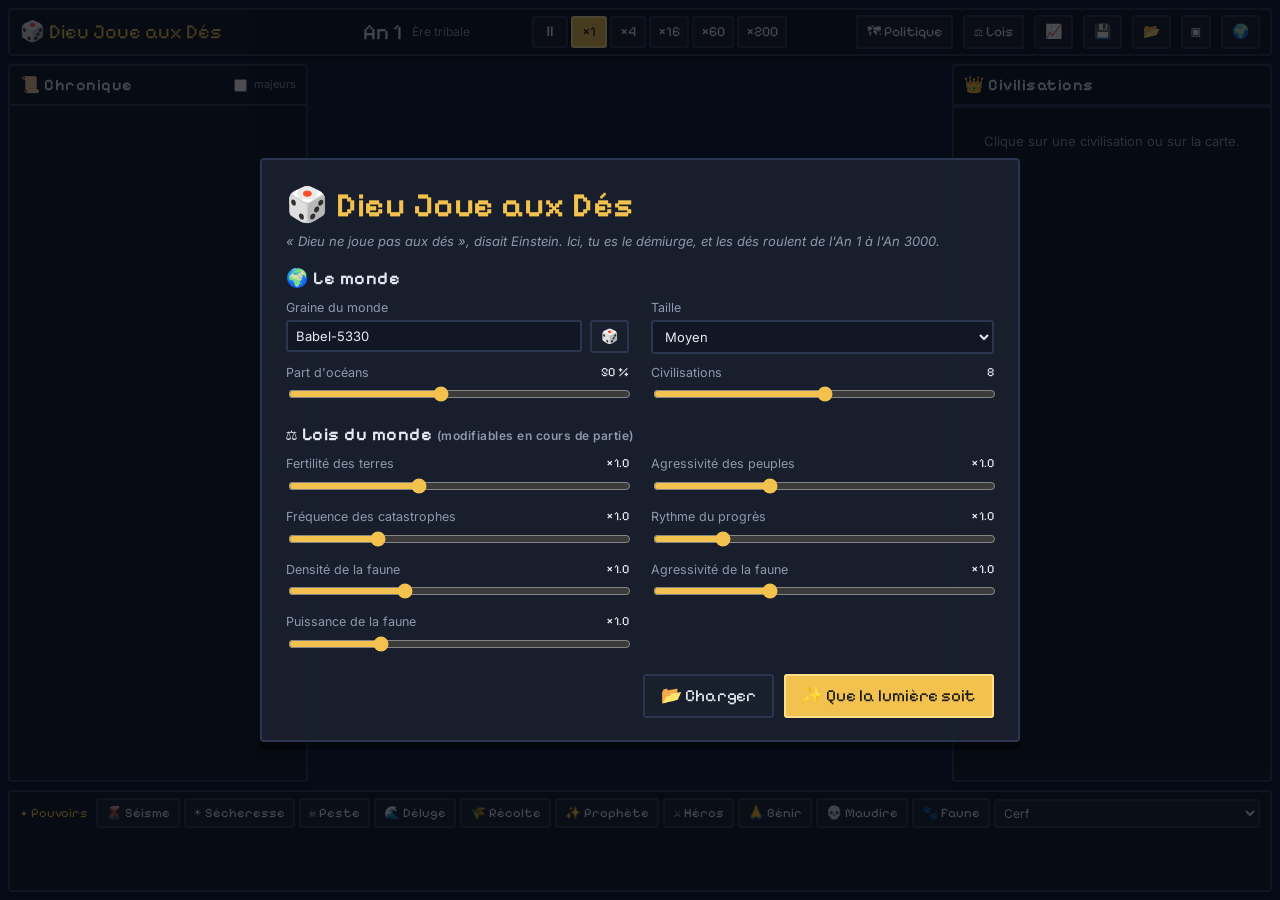
==== jeux/dieu-joue-aux-des/index.html @ 41383a03 "Salle d'arcade 3D avec les 5 jeux Page d'accueil refaite en 3D (cartes qui suivent le pointeur, déco" ====
<!doctype html>
<html lang="fr">
<head>
<meta charset="utf-8">
<meta name="viewport" content="width=device-width,initial-scale=1">
<title>Dieu Joue aux Dés</title>
<link rel="preconnect" href="https://fonts.googleapis.com">
<link href="https://fonts.googleapis.com/css2?family=Pixelify+Sans:wght@400;600;700&family=Inter:wght@400;500;600&display=swap" rel="stylesheet">
<style>
:root{
  --bg:#0b0f17;--panel:rgba(16,20,30,.86);--panel2:rgba(26,32,46,.95);--line:#2b3550;
  --text:#e7eaf2;--dim:#8f98ad;--acc:#f2c14e;--acc2:#4fb3e8;--bad:#e5534b;--good:#57c785;
  --px:'Pixelify Sans',monospace;--sans:'Inter',system-ui,sans-serif;
}
*{box-sizing:border-box}
html,body{margin:0;height:100%;overflow:hidden;background:var(--bg);color:var(--text);font:13px/1.4 var(--sans)}
button{font:inherit;color:inherit;cursor:pointer}
#map{position:fixed;inset:0;width:100%;height:100%;display:block;image-rendering:pixelated;cursor:grab}
#map.dragging{cursor:grabbing}
#map.power{cursor:crosshair}
.pnl{position:fixed;background:var(--panel);border:2px solid var(--line);border-radius:4px;backdrop-filter:blur(6px);box-shadow:0 6px 0 rgba(0,0,0,.35)}
h1,h2,h3,.pxf{font-family:var(--px);font-weight:600;letter-spacing:.5px}
/* top bar */
#top{top:8px;left:8px;right:8px;height:48px;display:flex;align-items:center;gap:10px;padding:0 10px}
#top .logo{font-family:var(--px);font-size:20px;color:var(--acc);white-space:nowrap}
#top .year{font-family:var(--px);font-size:22px;min-width:110px;text-align:right}
#top .era{color:var(--dim);font-size:12px;min-width:110px}
.sp{flex:1}
.btn{background:var(--panel2);border:2px solid var(--line);border-radius:3px;padding:5px 9px;font-family:var(--px);font-size:14px;transition:transform .05s}
.btn:hover{border-color:#4a5a80;background:#2a3450}
.btn:active{transform:translateY(1px)}
.btn.on{background:var(--acc);color:#1b1b1b;border-color:#ffe08a}
.speeds{display:flex;gap:3px}
.speeds .btn{padding:4px 7px;min-width:36px}
/* side panels */
#left{top:64px;left:8px;bottom:118px;width:300px;display:flex;flex-direction:column}
#right{top:64px;right:8px;bottom:118px;width:320px;display:flex;flex-direction:column}
.phead{display:flex;align-items:center;gap:6px;padding:8px 10px;border-bottom:2px solid var(--line)}
.phead h2{margin:0;font-size:16px;flex:1}
.scroll{overflow-y:auto;flex:1;scrollbar-width:thin;scrollbar-color:#3a4664 transparent}
#chron{padding:4px 8px 8px}
.ev{padding:4px 2px 4px 8px;border-left:3px solid #3a4664;margin:3px 0;font-size:12.5px;animation:fadein .5s}
.ev .y{font-family:var(--px);color:var(--dim);margin-right:4px}
.ev.m{background:rgba(255,255,255,.04)}
.ev.war{border-color:#e5534b}.ev.peace{border-color:#57c785}.ev.rel{border-color:#b07cd8}.ev.tech{border-color:#4fb3e8}
.ev.gov{border-color:#f2c14e}.ev.dis{border-color:#ef8a3c}.ev.fauna{border-color:#a8794a}.ev.civ{border-color:#e7eaf2}.ev.god{border-color:#3cc6c0}
@keyframes fadein{from{opacity:0;transform:translateX(-6px)}to{opacity:1}}
.tgl{font-size:11px;color:var(--dim);display:flex;align-items:center;gap:4px;cursor:pointer}
#civlist{max-height:42%;overflow-y:auto;border-bottom:2px solid var(--line);scrollbar-width:thin}
.crow{display:flex;align-items:center;gap:7px;padding:5px 10px;cursor:pointer;border-left:3px solid transparent}
.crow:hover{background:rgba(255,255,255,.05)}
.crow.sel{background:rgba(242,193,78,.12);border-left-color:var(--acc)}
.crow.dead{opacity:.4}
.sw{width:12px;height:12px;border:2px solid rgba(0,0,0,.5);flex:none}
.crow .nm{flex:1;white-space:nowrap;overflow:hidden;text-overflow:ellipsis}
.crow .pp{font-family:var(--px);color:var(--dim);font-size:12px}
#detail{padding:10px 12px}
#detail h3{margin:0 0 2px;font-size:18px}
.sub{color:var(--dim);font-size:12px;margin-bottom:8px}
.kv{display:grid;grid-template-columns:auto 1fr;gap:3px 10px;font-size:12.5px;margin:6px 0}
.kv span:nth-child(odd){color:var(--dim)}
.bar{height:7px;background:#232a3c;border-radius:2px;overflow:hidden;margin-top:4px}
.bar i{display:block;height:100%}
.tags{display:flex;flex-wrap:wrap;gap:4px;margin:4px 0 8px}
.tag{font-size:11px;padding:2px 6px;border-radius:2px;background:#232a3c;border:1px solid var(--line)}
.sec{font-family:var(--px);color:var(--acc);margin:10px 0 2px;font-size:13px}
.empty{color:var(--dim);padding:14px;text-align:center}
/* bottom */
#bottom{left:8px;right:8px;bottom:8px;height:102px;display:flex;flex-direction:column;padding:6px 10px;gap:6px}
#powers{display:flex;gap:4px;align-items:center;overflow-x:auto;scrollbar-width:none}
#powers .btn{font-size:13px;white-space:nowrap;padding:4px 8px}
#powers .lbl{font-family:var(--px);color:var(--acc);margin-right:4px;white-space:nowrap}
#faunaSel{background:var(--panel2);color:var(--text);border:2px solid var(--line);font:12px var(--sans);padding:4px}
#timeline{width:100%;height:44px;display:block;cursor:default}
#tileinfo{left:320px;bottom:118px;padding:6px 10px;font-size:12px;pointer-events:none;max-width:340px;display:none}
#hint{position:fixed;left:50%;top:66px;transform:translateX(-50%);background:var(--acc);color:#1b1b1b;font-family:var(--px);padding:5px 12px;border-radius:3px;display:none;z-index:5}
/* modals */
.modal{position:fixed;inset:0;background:rgba(5,8,14,.72);display:none;align-items:center;justify-content:center;z-index:20;padding:16px}
.modal.show{display:flex}
.box{background:var(--panel2);border:2px solid var(--line);border-radius:4px;box-shadow:0 8px 0 rgba(0,0,0,.4);max-width:760px;width:100%;max-height:92vh;overflow-y:auto;padding:22px 24px}
.box h1{margin:0;color:var(--acc);font-size:34px}
.box h2{margin:16px 0 8px;font-size:18px}
.quote{color:var(--dim);font-style:italic;margin:2px 0 14px}
.grid2{display:grid;grid-template-columns:1fr 1fr;gap:10px 22px}
.fld label{display:flex;justify-content:space-between;font-size:12.5px;color:var(--dim);margin-bottom:3px}
.fld label b{color:var(--text);font-family:var(--px);font-weight:400}
input[type=range]{width:100%;accent-color:var(--acc)}
input[type=text],select{background:#121725;color:var(--text);border:2px solid var(--line);padding:6px 8px;font:13px var(--sans);border-radius:3px;width:100%}
.row{display:flex;gap:8px;align-items:center}
.actions{display:flex;gap:10px;justify-content:flex-end;margin-top:18px;flex-wrap:wrap}
.btn.big{font-size:17px;padding:8px 16px}
.btn.primary{background:var(--acc);color:#1b1b1b;border-color:#ffe08a}
#laws{top:64px;left:50%;transform:translateX(-50%);width:380px;padding:12px 16px;display:none;z-index:6}
#laws.show{display:block}
#laws .fld{margin:8px 0}
table.rk{width:100%;border-collapse:collapse;font-size:12.5px}
table.rk td,table.rk th{padding:4px 6px;border-bottom:1px solid var(--line);text-align:left}
table.rk th{color:var(--dim);font-weight:500}
.stabs{display:flex;gap:4px;margin-bottom:8px}
#chart{width:100%;height:340px;display:block;background:#0f1420;border:2px solid var(--line)}
.records{display:grid;grid-template-columns:1fr 1fr;gap:6px 16px;font-size:13px}
.records div span{color:var(--dim)}
.collapsed #left,.collapsed #right{display:none}
.collapsed #tileinfo{left:8px}
@media (max-width:900px){
  #left{display:none}#right{width:260px}
  #tileinfo{left:8px}
  .grid2{grid-template-columns:1fr}
  #top .era{display:none}
}
</style>
</head>
<body>
<canvas id="map"></canvas>

<div id="top" class="pnl">
  <div class="logo">🎲 Dieu Joue aux Dés</div>
  <div class="sp"></div>
  <div class="year" id="year">An 1</div>
  <div class="era" id="era">Ère tribale</div>
  <div class="speeds" id="speeds"></div>
  <div class="sp"></div>
  <button class="btn" id="bMode" title="Changer de vue (Politique / Religions)">🗺 Politique</button>
  <button class="btn" id="bLaws" title="Lois du monde">⚖ Lois</button>
  <button class="btn" id="bStats" title="Statistiques">📈</button>
  <button class="btn" id="bSave" title="Sauvegarder (fichier JSON)">💾</button>
  <button class="btn" id="bLoad" title="Charger une sauvegarde">📂</button>
  <button class="btn" id="bPanels" title="Masquer / afficher les panneaux">▣</button>
  <button class="btn" id="bNew" title="Nouveau monde">🌍</button>
</div>

<div id="left" class="pnl">
  <div class="phead"><h2>📜 Chronique</h2><label class="tgl"><input type="checkbox" id="majorOnly"> majeurs</label></div>
  <div class="scroll" id="chron"></div>
</div>

<div id="right" class="pnl">
  <div class="phead"><h2>👑 Civilisations</h2><span class="tgl" id="civCount"></span></div>
  <div id="civlist"></div>
  <div class="scroll" id="detail"><div class="empty">Clique sur une civilisation ou sur la carte.</div></div>
</div>

<div id="bottom" class="pnl">
  <div id="powers"></div>
  <canvas id="timeline"></canvas>
</div>
<div id="tileinfo" class="pnl"></div>
<div id="hint"></div>

<div id="laws" class="pnl">
  <div class="row" style="justify-content:space-between"><h2 style="margin:0;font-size:17px">⚖ Lois du monde</h2><button class="btn" id="lawsClose">✕</button></div>
  <div id="lawsBody"></div>
</div>

<!-- SETUP -->
<div class="modal show" id="mSetup"><div class="box">
  <h1>🎲 Dieu Joue aux Dés</h1>
  <div class="quote">« Dieu ne joue pas aux dés », disait Einstein. Ici, tu es le démiurge, et les dés roulent de l'An 1 à l'An 3000.</div>
  <h2>🌍 Le monde</h2>
  <div class="grid2">
    <div class="fld"><label>Graine du monde</label><div class="row"><input type="text" id="sSeed"><button class="btn" id="sReroll" title="Graine aléatoire">🎲</button></div></div>
    <div class="fld"><label>Taille</label><select id="sSize"><option value="0">Petit</option><option value="1" selected>Moyen</option><option value="2">Grand</option></select></div>
    <div class="fld"><label>Part d'océans <b id="vWater"></b></label><input type="range" id="sWater" min="0.3" max="0.75" step="0.05" value="0.5"></div>
    <div class="fld"><label>Civilisations <b id="vCivs"></b></label><input type="range" id="sCivs" min="4" max="12" step="1" value="8"></div>
  </div>
  <h2>⚖ Lois du monde <span style="font-size:12px;color:var(--dim);font-family:var(--sans)">(modifiables en cours de partie)</span></h2>
  <div class="grid2" id="setupLaws"></div>
  <div class="actions">
    <button class="btn big" id="sResume" style="display:none">↺ Reprendre la partie auto</button>
    <button class="btn big" id="sLoad">📂 Charger</button>
    <button class="btn big primary" id="sGo">✨ Que la lumière soit</button>
  </div>
</div></div>

<!-- STATS -->
<div class="modal" id="mStats"><div class="box" style="max-width:900px">
  <div class="row" style="justify-content:space-between"><h2 style="margin:0">📈 Statistiques</h2><button class="btn" data-close="mStats">✕</button></div>
  <div class="stabs" id="statTabs" style="margin-top:12px"></div>
  <canvas id="chart"></canvas>
  <div id="chartLegend" class="tags" style="margin-top:8px"></div>
</div></div>

<!-- END -->
<div class="modal" id="mEnd"><div class="box">
  <h1>⌛ La fin des temps</h1>
  <div class="quote">L'An 3000 est venu. Voici ce que les dés ont décidé.</div>
  <div id="endBody"></div>
  <div class="actions">
    <button class="btn" id="eTxt">📜 Télécharger la chronique</button>
    <button class="btn" id="eSave">💾 Sauvegarder</button>
    <button class="btn" data-close="mEnd">👁 Contempler le monde</button>
    <button class="btn primary" id="eNew">🌍 Nouveau monde</button>
  </div>
</div></div>

<input type="file" id="fileIn" accept=".json,application/json" style="display:none">

<script type="application/json" id="gamedata">
{
  "endYear": 3000,
  "popK": 55,
  "techCost": [800, 3200, 8000, 16000, 28000, 42000, 70000],
  "ages": ["Ère tribale","Antiquité","Âge médiéval","Renaissance","Ère industrielle","Ère moderne","Futur"],
  "biomes": [
    {"n":"Abysses","land":0,"f":0,"p":0,"w":0,"claim":0,"settle":0},
    {"n":"Océan","land":0,"f":0,"p":0,"w":0,"claim":0,"settle":0},
    {"n":"Haut-fond","land":0,"f":1.2,"p":0,"w":0.4,"claim":0.5,"settle":0},
    {"n":"Plage","land":1,"f":1.2,"p":0.5,"w":1.2,"claim":0.9,"settle":1},
    {"n":"Plaine","land":1,"f":3,"p":1,"w":1,"claim":1,"settle":1},
    {"n":"Forêt","land":1,"f":1.5,"p":2,"w":0.8,"claim":0.8,"settle":1},
    {"n":"Jungle","land":1,"f":2,"p":1,"w":1,"claim":0.5,"settle":1},
    {"n":"Désert","land":1,"f":0.3,"p":0.5,"w":0.5,"claim":0.4,"settle":1},
    {"n":"Steppe","land":1,"f":1.6,"p":1,"w":0.8,"claim":0.9,"settle":1},
    {"n":"Collines","land":1,"f":1.2,"p":2.5,"w":1,"claim":0.8,"settle":1},
    {"n":"Montagne","land":1,"f":0.2,"p":1.5,"w":1,"claim":0.3,"settle":0},
    {"n":"Toundra","land":1,"f":0.6,"p":0.8,"w":0.4,"claim":0.5,"settle":1},
    {"n":"Neige","land":1,"f":0,"p":0.2,"w":0,"claim":0.15,"settle":0}
  ],
  "resources": [
    {"id":"fer","n":"Fer","b":[9,10],"p":2,"ic":"#aab3bf"},
    {"id":"or","n":"Or","b":[10,9,7],"w":4,"ic":"#ffd34d"},
    {"id":"chevaux","n":"Chevaux","b":[8,4],"f":0.5,"p":1,"ic":"#b07a40"},
    {"id":"epices","n":"Épices","b":[6,7],"w":3,"ic":"#ff7a3c"},
    {"id":"bois","n":"Bois précieux","b":[5,6],"p":1.5,"w":1.5,"ic":"#b0413e"},
    {"id":"poisson","n":"Bancs de poissons","b":[2],"f":2,"ic":"#e8f4ff"},
    {"id":"ble","n":"Terres fertiles","b":[4],"f":2,"ic":"#f5e27a"}
  ],
  "techs": [
    {"id":"agriculture","n":"Agriculture","a":0,"fx":{"food":0.25}},
    {"id":"chasse","n":"Chasse organisée","a":0,"fx":{"hunt":0.6,"food":0.05}},
    {"id":"poterie","n":"Poterie","a":0,"fx":{"food":0.08,"wealth":0.08}},
    {"id":"mysticisme","n":"Mysticisme","a":0,"fx":{"faith":0.3,"stab":0.03}},
    {"id":"elevage","n":"Élevage","a":0,"fx":{"food":0.1}},
    {"id":"bronze","n":"Travail du bronze","a":0,"fx":{"mil":0.25,"prod":0.1}},
    {"id":"ecriture","n":"Écriture","a":1,"fx":{"research":0.25}},
    {"id":"monnaie","n":"Monnaie","a":1,"fx":{"wealth":0.3}},
    {"id":"navigation","n":"Navigation","a":1,"fx":{"trade":0.25,"expand":0.15}},
    {"id":"philosophie","n":"Philosophie","a":1,"fx":{"research":0.15,"stab":0.05}},
    {"id":"fer","n":"Métallurgie du fer","a":1,"fx":{"mil":0.3,"prod":0.1}},
    {"id":"maconnerie","n":"Maçonnerie","a":1,"fx":{"def":0.3,"prod":0.1}},
    {"id":"moulins","n":"Moulins","a":2,"fx":{"food":0.2,"prod":0.1}},
    {"id":"fortifications","n":"Fortifications","a":2,"fx":{"def":0.4}},
    {"id":"theologie","n":"Théologie","a":2,"fx":{"faith":0.3,"stab":0.05}},
    {"id":"guildes","n":"Guildes","a":2,"fx":{"prod":0.15,"wealth":0.15}},
    {"id":"chevalerie","n":"Chevalerie","a":2,"fx":{"mil":0.25}},
    {"id":"irrigation","n":"Irrigation","a":2,"fx":{"food":0.2}},
    {"id":"imprimerie","n":"Imprimerie","a":3,"fx":{"research":0.35}},
    {"id":"banque","n":"Banque","a":3,"fx":{"wealth":0.35}},
    {"id":"poudre","n":"Poudre à canon","a":3,"fx":{"mil":0.4}},
    {"id":"cartographie","n":"Cartographie","a":3,"fx":{"trade":0.25,"expand":0.2}},
    {"id":"humanisme","n":"Humanisme","a":3,"fx":{"stab":0.08,"research":0.1}},
    {"id":"anatomie","n":"Anatomie","a":3,"fx":{"plague":0.3,"growth":0.1}},
    {"id":"vapeur","n":"Machine à vapeur","a":4,"fx":{"prod":0.4}},
    {"id":"rail","n":"Chemin de fer","a":4,"fx":{"trade":0.25,"expand":0.15}},
    {"id":"medecine","n":"Médecine moderne","a":4,"fx":{"plague":0.5,"growth":0.2}},
    {"id":"engrais","n":"Engrais","a":4,"fx":{"food":0.35}},
    {"id":"industrie","n":"Industrie lourde","a":4,"fx":{"mil":0.3,"prod":0.25}},
    {"id":"electricite","n":"Électricité","a":5,"fx":{"prod":0.3,"research":0.2}},
    {"id":"antibiotiques","n":"Antibiotiques","a":5,"fx":{"plague":0.4,"growth":0.2}},
    {"id":"aviation","n":"Aviation","a":5,"fx":{"mil":0.35}},
    {"id":"informatique","n":"Informatique","a":5,"fx":{"research":0.4,"wealth":0.2}},
    {"id":"atome","n":"Énergie atomique","a":5,"fx":{"prod":0.25,"mil":0.5}},
    {"id":"ia","n":"Intelligence artificielle","a":6,"fx":{"research":0.5}},
    {"id":"fusion","n":"Fusion nucléaire","a":6,"fx":{"prod":0.6}},
    {"id":"genetique","n":"Génie génétique","a":6,"fx":{"food":0.5,"growth":0.2}},
    {"id":"espace","n":"Conquête spatiale","a":6,"fx":{"stab":0.1,"research":0.2}},
    {"id":"nanotech","n":"Nanotechnologies","a":6,"fx":{"prod":0.3,"wealth":0.3}}
  ],
  "govs": [
    {"id":"tribu","n":"Tribu","t":"Tribu","a":0,"fx":{}},
    {"id":"chefferie","n":"Chefferie","t":"Chefferie","a":0,"fx":{"stab":0.05,"mil":0.05}},
    {"id":"monarchie","n":"Monarchie","t":"Royaume","a":1,"fx":{"stab":0.1,"mil":0.1}},
    {"id":"theocratie","n":"Théocratie","t":"Théocratie","a":1,"fx":{"faith":0.5,"stab":0.1,"research":-0.1},"req":"religion"},
    {"id":"republique","n":"République","t":"République","a":1,"fx":{"wealth":0.2,"research":0.1,"stab":-0.05}},
    {"id":"empire","n":"Empire","t":"Empire","a":1,"fx":{"mil":0.2,"expand":0.2,"stab":-0.05},"req":"cities7"},
    {"id":"feodalite","n":"Féodalité","t":"Seigneurie","a":2,"fx":{"mil":0.15,"def":0.3,"wealth":-0.1}},
    {"id":"dictature","n":"Dictature","t":"Dictature","a":3,"fx":{"mil":0.3,"stab":0.05,"research":-0.15,"wealth":-0.1},"revo":true},
    {"id":"democratie","n":"Démocratie","t":"Fédération","a":4,"fx":{"wealth":0.25,"research":0.2,"growth":0.1}},
    {"id":"technocratie","n":"Technocratie","t":"Technocratie","a":6,"fx":{"research":0.4,"prod":0.2}}
  ],
  "traits": [
    {"id":"guerriere","n":"Guerrière","fx":{"mil":0.3,"war":0.5},"govs":["empire","dictature","monarchie"]},
    {"id":"marchande","n":"Marchande","fx":{"wealth":0.3,"trade":0.4},"govs":["republique","democratie"]},
    {"id":"mystique","n":"Mystique","fx":{"faith":0.6,"stab":0.05},"govs":["theocratie"]},
    {"id":"batisseuse","n":"Bâtisseuse","fx":{"prod":0.25,"growth":0.1},"govs":["monarchie","empire"]},
    {"id":"savante","n":"Savante","fx":{"research":0.3},"govs":["republique","technocratie","democratie"]},
    {"id":"expansionniste","n":"Expansionniste","fx":{"expand":0.5,"war":0.15},"govs":["empire"]},
    {"id":"isolationniste","n":"Isolationniste","fx":{"def":0.4,"trade":-0.5,"expand":-0.2,"stab":0.05},"govs":["feodalite","theocratie"]}
  ],
  "dogmas": [
    {"id":"pacifisme","n":"Pacifisme","fx":{"war":-0.6,"stab":0.05}},
    {"id":"proselytisme","n":"Prosélytisme","fx":{"spread":1}},
    {"id":"guerre_sainte","n":"Guerre sainte","fx":{"war":0.4,"mil":0.1,"holy":1}},
    {"id":"ascetisme","n":"Ascétisme","fx":{"stab":0.1,"wealth":-0.1}},
    {"id":"animal_sacre","n":"Animal sacré","fx":{"faith":0.1}},
    {"id":"savoir_sacre","n":"Savoir sacré","fx":{"research":0.15}},
    {"id":"prosperite","n":"Prospérité","fx":{"wealth":0.15}},
    {"id":"fertilite","n":"Fertilité","fx":{"growth":0.15}},
    {"id":"martyre","n":"Martyre","fx":{"def":0.25}}
  ],
  "species": [
    {"id":"cerf","n":"Cerf","cat":"gibier","b":[4,5],"pow":1,"agr":0,"rep":0.25,"food":2,"max":12,"col":"#c08550"},
    {"id":"bison","n":"Bison","cat":"gibier","b":[4,8],"pow":3,"agr":0.1,"rep":0.18,"food":4,"max":14,"col":"#6b4a32"},
    {"id":"sanglier","n":"Sanglier","cat":"gibier","b":[5,6,9],"pow":2,"agr":0.25,"rep":0.3,"food":2,"max":10,"col":"#5a4636"},
    {"id":"cheval","n":"Cheval sauvage","cat":"gibier","b":[8,4],"pow":2,"agr":0,"rep":0.2,"food":2,"max":12,"col":"#d6b48a","dom":{"mil":0.2,"expand":0.1},"domN":"la cavalerie"},
    {"id":"aurochs","n":"Aurochs","cat":"gibier","b":[4,5],"pow":4,"agr":0.2,"rep":0.15,"food":5,"max":10,"col":"#3e3a36","dom":{"food":0.15,"prod":0.05},"domN":"l'élevage bovin"},
    {"id":"loup","n":"Loup","cat":"predateur","b":[5,11,9],"pow":3,"agr":0.5,"rep":0.2,"food":1,"max":8,"col":"#9aa0aa"},
    {"id":"ours","n":"Ours","cat":"predateur","b":[5,10,9],"pow":6,"agr":0.35,"rep":0.1,"food":3,"max":4,"col":"#6a4428"},
    {"id":"lion","n":"Lion","cat":"predateur","b":[8,7,4],"pow":6,"agr":0.5,"rep":0.12,"food":2,"max":6,"col":"#e0aa45"},
    {"id":"tigre","n":"Tigre","cat":"predateur","b":[6,5],"pow":7,"agr":0.55,"rep":0.1,"food":2,"max":4,"col":"#f07f25"},
    {"id":"mammouth","n":"Mammouth laineux","cat":"legendaire","b":[11,12,8],"pow":9,"agr":0.15,"rep":0.06,"food":25,"max":6,"col":"#8a5a38"},
    {"id":"smilodon","n":"Smilodon","cat":"legendaire","b":[4,8,5],"pow":9,"agr":0.75,"rep":0.05,"food":4,"max":3,"col":"#d1913c"},
    {"id":"ours_caverne","n":"Ours des cavernes","cat":"legendaire","b":[10,9,11],"pow":10,"agr":0.5,"rep":0.05,"food":6,"max":2,"col":"#4a2e1a"}
  ],
  "laws": [
    {"id":"fert","n":"Fertilité des terres","min":0.4,"max":2,"step":0.05,"v":1},
    {"id":"aggr","n":"Agressivité des peuples","min":0,"max":3,"step":0.1,"v":1},
    {"id":"cata","n":"Fréquence des catastrophes","min":0,"max":4,"step":0.1,"v":1},
    {"id":"prog","n":"Rythme du progrès","min":0.3,"max":4,"step":0.1,"v":1},
    {"id":"fauna","n":"Densité de la faune","min":0,"max":3,"step":0.1,"v":1},
    {"id":"faunaAggr","n":"Agressivité de la faune","min":0,"max":3,"step":0.1,"v":1},
    {"id":"faunaPow","n":"Puissance de la faune","min":0.3,"max":3,"step":0.1,"v":1}
  ]
}
</script>

<script>
'use strict';
// ============================================================
//  DONNÉES
// ============================================================
const D = JSON.parse(document.getElementById('gamedata').textContent);
const B = D.biomes;
const TECH = {}; D.techs.forEach(t => TECH[t.id] = t);
const GOV = {}; D.govs.forEach(g => GOV[g.id] = g);
const TRAIT = {}; D.traits.forEach(t => TRAIT[t.id] = t);
const DOGMA = {}; D.dogmas.forEach(d => DOGMA[d.id] = d);
const SPEC = {}; D.species.forEach(s => SPEC[s.id] = s);
const TECH_BY_AGE = D.ages.map((_, a) => D.techs.filter(t => t.a === a));
const SIZES = [[120, 76], [160, 100], [210, 130]];
const TS = 8, OV = 4;
const END = D.endYear;
const SPEEDS = [0, 1, 4, 16, 60, 200];
const CIV_COLORS = ['#e5534b','#4f9dde','#f2c14e','#57c785','#b07cd8','#ef8a3c','#3cc6c0','#e86fa6','#9bc53d','#d9b38c','#7d8cf0','#e0e0e0','#ff8f8f','#2bb3a3','#ffcf70','#a77bd1','#7fd1ff','#c46b3c'];
const REL_COLORS = ['#ffd75e','#b07cd8','#ff7a7a','#7fd1ff','#8be08b','#ff9f43','#f78fb3','#c0c0ff','#5ee6c9','#e8e8a0','#d98cff','#ffb3a7'];

// ============================================================
//  OUTILS
// ============================================================
let RS = 1;
function rnd() { RS = RS + 0x6D2B79F5 | 0; let t = Math.imul(RS ^ RS >>> 15, 1 | RS); t = t + Math.imul(t ^ t >>> 7, 61 | t) ^ t; return ((t ^ t >>> 14) >>> 0) / 4294967296; }
function mulberry(a) { return function () { a = a + 0x6D2B79F5 | 0; let t = Math.imul(a ^ a >>> 15, 1 | a); t = t + Math.imul(t ^ t >>> 7, 61 | t) ^ t; return ((t ^ t >>> 14) >>> 0) / 4294967296; }; }
function hashStr(s) { let h = 2166136261; for (const ch of String(s)) { h ^= ch.charCodeAt(0); h = Math.imul(h, 16777619); } return h >>> 0; }
function h2(x, y, s) { let h = Math.imul(x | 0, 374761393) + Math.imul(y | 0, 668265263) + Math.imul(s | 0, 1442695041) | 0; h = Math.imul(h ^ h >>> 13, 1274126177); h ^= h >>> 16; return (h >>> 0) / 4294967296; }
function vnoise(x, y, s) { const xi = Math.floor(x), yi = Math.floor(y), xf = x - xi, yf = y - yi; const u = xf * xf * (3 - 2 * xf), v = yf * yf * (3 - 2 * yf); const a = h2(xi, yi, s), b = h2(xi + 1, yi, s), c = h2(xi, yi + 1, s), d = h2(xi + 1, yi + 1, s); return a + (b - a) * u + (c - a) * v + (a - b - c + d) * u * v; }
function fbm(x, y, s, o) { let t = 0, a = 1, f = 1, n = 0; for (let i = 0; i < o; i++) { t += vnoise(x * f, y * f, s + i * 101) * a; n += a; a *= 0.5; f *= 2; } return t / n; }
const clamp = (v, a, b) => v < a ? a : v > b ? b : v;
const rint = (a, b) => a + Math.floor(rnd() * (b - a + 1));
const pick = a => a[Math.floor(rnd() * a.length)];
function wpick(items, wfn) { let t = 0; const w = items.map(x => { const v = Math.max(0, wfn(x)); t += v; return v; }); if (t <= 0) return null; let r = rnd() * t; for (let i = 0; i < items.length; i++) { r -= w[i]; if (r <= 0) return items[i]; } return items[items.length - 1]; }
function shuffle(a) { a = a.slice(); for (let i = a.length - 1; i > 0; i--) { const j = Math.floor(rnd() * (i + 1)); [a[i], a[j]] = [a[j], a[i]]; } return a; }
function hex2rgb(h) { const n = parseInt(h.slice(1), 16); return [n >> 16 & 255, n >> 8 & 255, n & 255]; }
function fmt(n) { n = Math.max(0, n); if (n >= 1e9) return (n / 1e9).toFixed(1) + ' G'; if (n >= 1e6) return (n / 1e6).toFixed(1) + ' M'; if (n >= 1e4) return Math.round(n / 1e3) + ' k'; if (n >= 1e3) return (n / 1e3).toFixed(1) + ' k'; return Math.round(n) + ''; }
const esc = s => String(s).replace(/[&<>"]/g, c => ({ '&': '&amp;', '<': '&lt;', '>': '&gt;', '"': '&quot;' }[c]));
const de = n => /^[aeiouyéèâêîôûh]/i.test(n) ? "d'" + n : 'de ' + n;
const dist = (a, b) => Math.hypot(a.x - b.x, a.y - b.y);

// ---------- Noms ----------
const SYL_C = ['b','c','d','f','g','k','l','m','n','p','r','s','t','v','z','th','dr','kr','br','tr','sh','ch','gr','h','j','x','qu','ph','st','gw','sk','vl'];
const SYL_V = ['a','e','i','o','u','ae','ai','ou','y','ia','eo','au','é','ô','ei'];
const SYL_E = ['or','ar','is','on','an','ia','um','en','eth','ur','os','ka','ra','ne','ys','ath','ond','el','ax','ir'];
function makeLang() { return { c: shuffle(SYL_C).slice(0, 7 + rint(0, 5)), v: shuffle(SYL_V).slice(0, 3 + rint(0, 3)), e: shuffle(SYL_E).slice(0, 4) }; }
function nameFrom(L, a = 1, b = 2) {
  let s = ''; const n = rint(a, b);
  for (let i = 0; i < n; i++) s += pick(L.c) + pick(L.v);
  if (rnd() < 0.65) s += pick(L.e);
  if (s.length > 11) s = s.slice(0, 9 + rint(0, 2));
  return s.charAt(0).toUpperCase() + s.slice(1);
}
const EPITHETS = ['le Grand','le Sage','le Terrible','l\'Illuminé','le Conquérant','la Lumineuse','le Juste','la Sanglante','le Bâtisseur','l\'Ancien','la Visionnaire','le Pieux','le Hardi','la Grande'];
const REL_FORMS = ['Culte de {N}','Voie de {N}','Église de {N}','Ordre de {N}','Foi de {N}','Temple de {N}','Mystères de {N}','Lumière de {N}','Sagesse de {N}'];
const SCHISM_FORMS = ['{R} réformé(e)','Nouvelle {R}','{R} orthodoxe','{R} du Renouveau','Haute {R}'];

// ============================================================
//  ÉTAT
// ============================================================
let WD = null;           // monde (régénéré depuis la graine)
let S = null;            // état sauvegardable
let owner = null;        // Int16Array propriétaire de chaque tuile
let CIV = new Map(), CITY = new Map(), REL = new Map();
let CBY = null;          // cache villes par civ
let CONTACT = new Set();
const UI = { speed: 1, sel: null, power: null, mode: 'pol', pending: [], majorOnly: false, overlayDirty: true, lastOv: 0, frac: 0, collapsed: false, statTab: 0, hoverTile: -1 };
const FX = [];

function civsAlive() { return S.civs.filter(c => c.alive); }
function cbyAll() { if (!CBY) { CBY = new Map(); for (const ct of S.cities) { if (!CBY.has(ct.civ)) CBY.set(ct.civ, []); CBY.get(ct.civ).push(ct); } } return CBY; }
function citiesOf(c) { return cbyAll().get(c.id) || []; }
function civPop(c) { let p = 0; for (const ct of citiesOf(c)) p += ct.pop; return p; }
function dn(c) { return GOV[c.gov].t + ' ' + de(c.name); }
function tag(c) { return c ? `<b style="color:${c.color}">${esc(dn(c))}</b>` : '?'; }
function rtag(r) { return r ? `<b style="color:${r.color}">${esc(r.name)}</b>` : 'croyances ancestrales'; }
function key(a, b) { return a < b ? a + '-' + b : b + '-' + a; }
function getRel(a, b) { return a.rel[b.id] || 0; }
function setRel(a, b, v) { v = clamp(v, -100, 100); a.rel[b.id] = v; b.rel[a.id] = v; }
function warBetween(a, b) { return S.wars.find(w => (w.a === a.id && w.b === b.id) || (w.a === b.id && w.b === a.id)); }
function warsOf(c) { return S.wars.filter(w => w.a === c.id || w.b === c.id); }
function allied(a, b) { return a.allies.includes(b.id); }
function hasTech(c, id) { return c.techs.includes(id); }
function relOf(c) { return c.religion != null ? REL.get(c.religion) : null; }

function log(type, html, major = false) {
  const e = { y: S.year, t: type, h: html, m: major };
  S.chron.push(e); UI.pending.push(e);
  if (S.chron.length > 8000) S.chron.splice(0, 1000);
}

// ============================================================
//  GÉNÉRATION DU MONDE
// ============================================================
function genWorld(seed, size, water) {
  const [W, H] = SIZES[size], N = W * H, s = hashStr(seed), g = mulberry(s ^ 0x9e3779b9);
  const h = new Float32Array(N), t = new Float32Array(N), m = new Float32Array(N);
  let mmin = 9, mmax = -9;
  for (let y = 0; y < H; y++) for (let x = 0; x < W; x++) {
    const i = y * W + x;
    let e = fbm(x / 34, y / 34, s, 5) * 0.8 + fbm(x / 11, y / 11, s + 55, 3) * 0.2;
    const dx = Math.min(x, W - 1 - x) / (W * 0.13), dy = Math.min(y, H - 1 - y) / (H * 0.13);
    const edge = Math.min(1, Math.min(dx, dy));
    e = e * (0.6 + 0.4 * edge) - (1 - edge) * 0.18;
    h[i] = e;
    m[i] = fbm(x / 26 + 100, y / 26, s + 7, 4);
    if (m[i] < mmin) mmin = m[i]; if (m[i] > mmax) mmax = m[i];
  }
  const sorted = Array.from(h).sort((a, b) => a - b);
  const sea = sorted[Math.floor(N * water)], minH = sorted[0], maxH = sorted[N - 1];
  const biome = new Uint8Array(N);
  for (let y = 0; y < H; y++) for (let x = 0; x < W; x++) {
    const i = y * W + x;
    m[i] = (m[i] - mmin) / (mmax - mmin);
    const lat = 1 - Math.abs(y / (H - 1) - 0.5) * 2;
    const hn = h[i] >= sea ? (h[i] - sea) / (maxH - sea) : 0;
    t[i] = lat * 1.05 - hn * 0.55 + (fbm(x / 22, y / 22, s + 13, 3) - 0.5) * 0.35;
    let b;
    if (h[i] < sea) { const d = (sea - h[i]) / (sea - minH); b = d < 0.1 ? 2 : d < 0.4 ? 1 : 0; }
    else {
      const T = t[i], M = m[i];
      if (hn > 0.6) b = T < 0.38 ? 12 : 10;
      else if (T < 0.1) b = 12;
      else if (T < 0.24) b = 11;
      else if (hn > 0.4) b = 9;
      else if (T > 0.66) b = M < 0.36 ? 7 : M < 0.48 ? 8 : M > 0.62 ? 6 : 4;
      else if (T > 0.42) b = M < 0.32 ? 8 : M < 0.58 ? 4 : 5;
      else b = M < 0.42 ? 8 : 5;
    }
    biome[i] = b;
  }
  const nb4 = i => { const x = i % W, y = (i / W) | 0, r = []; if (x > 0) r.push(i - 1); if (x < W - 1) r.push(i + 1); if (y > 0) r.push(i - W); if (y < H - 1) r.push(i + W); return r; };
  // côtes : plages et hauts-fonds
  const b2 = biome.slice();
  for (let i = 0; i < N; i++) {
    const land = B[biome[i]].land;
    const ns = nb4(i);
    if (land && [4, 5, 7, 8].includes(biome[i]) && (h[i] - sea) / (maxH - sea) < 0.05 && ns.some(j => !B[biome[j]].land)) b2[i] = 3;
    if (!land && ns.some(j => B[biome[j]].land)) b2[i] = 2;
  }
  biome.set(b2);
  // rivières
  const river = new Uint8Array(N), rto = new Int32Array(N).fill(-1);
  const want = Math.round(N / 600); let made = 0;
  for (let k = 0; k < want * 6 && made < want; k++) {
    const i0 = Math.floor(g() * N);
    if (!B[biome[i0]].land || (h[i0] - sea) / (maxH - sea) < 0.4 || river[i0]) continue;
    const path = [i0]; let cur = i0, ok = false;
    for (let st = 0; st < 400; st++) {
      const x = cur % W, y = (cur / W) | 0; let best = -1, bh = h[cur];
      for (let dy = -1; dy <= 1; dy++) for (let dx = -1; dx <= 1; dx++) {
        if (!dx && !dy || (dx && dy)) continue;
        const nx = x + dx, ny = y + dy; if (nx < 0 || ny < 0 || nx >= W || ny >= H) continue;
        const j = ny * W + nx; if (h[j] < bh) { bh = h[j]; best = j; }
      }
      if (best < 0) break;
      path.push(best); cur = best;
      if (!B[biome[cur]].land || river[cur]) { ok = true; break; }
    }
    if (ok && path.length >= 7) {
      for (let j = 0; j < path.length - 1; j++) { river[path[j]] = 1; rto[path[j]] = path[j + 1]; }
      made++;
    }
  }
  // ressources
  const res = new Int8Array(N).fill(-1);
  for (let i = 0; i < N; i++) {
    if (g() > 0.03) continue;
    const opts = D.resources.map((r, k) => k).filter(k => D.resources[k].b.includes(biome[i]));
    if (opts.length) res[i] = opts[Math.floor(g() * opts.length)];
  }
  // rendements
  const yf = new Float32Array(N), yp = new Float32Array(N), yw = new Float32Array(N);
  for (let i = 0; i < N; i++) {
    const bb = B[biome[i]], r = res[i] >= 0 ? D.resources[res[i]] : {};
    yf[i] = bb.f + (river[i] ? 1.4 : 0) + (r.f || 0);
    yp[i] = bb.p + (r.p || 0);
    yw[i] = bb.w + (river[i] ? 0.4 : 0) + (r.w || 0);
  }
  return { W, H, N, h, t, m, sea, maxH, biome, river, rto, res, yf, yp, yw, nb4, landCount: biome.reduce((a, b) => a + B[b].land, 0) };
}

// ============================================================
//  RENDU DU TERRAIN (pixel art)
// ============================================================
const PAL = [
  [[16, 36, 76], [18, 40, 82], [15, 33, 70]],
  [[26, 60, 112], [28, 64, 118], [24, 56, 106]],
  [[44, 100, 156], [48, 106, 162], [42, 95, 150]],
  [[226, 206, 150], [218, 197, 140], [232, 214, 162]],
  [[112, 168, 80], [104, 160, 74], [122, 176, 88]],
  [[72, 132, 64], [66, 124, 58], [78, 140, 70]],
  [[50, 122, 62], [44, 114, 56], [56, 130, 66]],
  [[230, 198, 122], [222, 188, 112], [236, 206, 134]],
  [[178, 172, 98], [170, 164, 92], [186, 180, 106]],
  [[132, 152, 86], [124, 144, 80], [140, 160, 92]],
  [[126, 116, 106], [116, 106, 98], [136, 126, 116]],
  [[150, 162, 142], [142, 154, 134], [158, 170, 150]],
  [[232, 238, 244], [222, 230, 238], [242, 246, 250]],
];
let terrainCv = null, ovCv = null, ovCtx = null, ovImg = null;
function renderTerrain() {
  const { W, H, biome, h, rto, river, res, sea, maxH } = WD;
  const IW = W * TS, IH = H * TS;
  terrainCv = document.createElement('canvas'); terrainCv.width = IW; terrainCv.height = IH;
  const tctx = terrainCv.getContext('2d');
  const img = tctx.createImageData(IW, IH), px = img.data;
  const sp = (x, y, c, mul = 1) => { if (x < 0 || y < 0 || x >= IW || y >= IH) return; const o = (y * IW + x) * 4; px[o] = clamp(c[0] * mul, 0, 255); px[o + 1] = clamp(c[1] * mul, 0, 255); px[o + 2] = clamp(c[2] * mul, 0, 255); px[o + 3] = 255; };
  const isLand = i => B[biome[i]].land;
  for (let y = 0; y < H; y++) for (let x = 0; x < W; x++) {
    const i = y * W + x, b = biome[i], pal = PAL[b];
    let shade = 1;
    if (isLand(i)) { const j = (y > 0 && x > 0) ? i - W - 1 : i; shade = 1 + clamp((h[i] - h[j]) * 9, -0.16, 0.16); }
    const X = x * TS, Y = y * TS;
    for (let py = 0; py < TS; py++) for (let qx = 0; qx < TS; qx++) {
      const v = h2(X + qx, Y + py, 99);
      sp(X + qx, Y + py, pal[v < 0.6 ? 0 : v < 0.85 ? 1 : 2], shade);
    }
    const r = (k) => h2(x, y, k);
    if (b <= 2) {
      // vagues et écume
      if (b < 2 && r(1) < 0.25) { const wx = X + 1 + Math.floor(r(2) * 5), wy = Y + 1 + Math.floor(r(3) * 6); sp(wx, wy, pal[0], 1.35); sp(wx + 1, wy, pal[0], 1.35); }
      if (b === 2) {
        const foam = [150, 196, 226];
        if (x > 0 && isLand(i - 1)) for (let k = 0; k < TS; k += 2) sp(X, Y + k, foam);
        if (x < W - 1 && isLand(i + 1)) for (let k = 1; k < TS; k += 2) sp(X + TS - 1, Y + k, foam);
        if (y > 0 && isLand(i - W)) for (let k = 0; k < TS; k += 2) sp(X + k, Y, foam);
        if (y < H - 1 && isLand(i + W)) for (let k = 1; k < TS; k += 2) sp(X + k, Y + TS - 1, foam);
      }
    } else if (b === 5 || b === 6) {
      const n = b === 6 ? 3 : 2, dark = b === 6 ? [22, 76, 38] : [36, 88, 46], light = b === 6 ? [40, 104, 54] : [62, 120, 56];
      for (let k = 0; k < n; k++) {
        const tx = X + 1 + Math.floor(r(10 + k) * 5), ty = Y + 1 + Math.floor(r(20 + k) * 4);
        sp(tx + 1, ty, light); sp(tx, ty + 1, dark); sp(tx + 1, ty + 1, light); sp(tx + 2, ty + 1, dark);
        sp(tx, ty + 2, dark); sp(tx + 1, ty + 2, dark); sp(tx + 2, ty + 2, dark); sp(tx + 1, ty + 3, [92, 64, 40]);
      }
    } else if (b === 10 || b === 12 && (h[i] - sea) / (maxH - sea) > 0.55) {
      const snowy = b === 12 || WD.t[i] < 0.5;
      const cx = X + 3 + Math.floor(r(5) * 2);
      for (let row = 0; row < 6; row++) {
        const yy = Y + 1 + row;
        for (let k = -row; k <= row; k++) {
          const col = row < 2 && snowy ? [244, 246, 250] : k < 0 ? [168, 158, 146] : [92, 84, 78];
          sp(cx + k, yy, col);
        }
      }
    } else if (b === 9) {
      const cx = X + 2 + Math.floor(r(6) * 3), cy = Y + 3 + Math.floor(r(7) * 2);
      for (let k = -2; k <= 2; k++) sp(cx + k, cy + 1, [104, 124, 66]);
      for (let k = -1; k <= 1; k++) sp(cx + k, cy, [160, 180, 104]);
    } else if (b === 7) {
      if (r(8) < 0.6) { const cx = X + 1 + Math.floor(r(9) * 3), cy = Y + 2 + Math.floor(r(4) * 4); for (let k = 0; k < 4; k++) sp(cx + k, cy - (k === 1 || k === 2 ? 1 : 0), [206, 168, 96]); }
    } else if (b === 4 || b === 8) {
      if (r(11) < 0.5) { const cx = X + Math.floor(r(12) * 7), cy = Y + Math.floor(r(13) * 7); sp(cx, cy, b === 4 ? [150, 196, 98] : [200, 190, 116]); sp(cx, cy + 1, b === 4 ? [86, 140, 62] : [150, 142, 80]); }
    } else if (b === 11) {
      if (r(14) < 0.4) sp(X + Math.floor(r(15) * 7), Y + Math.floor(r(16) * 7), [210, 222, 230]);
    }
  }
  // rivières
  const RIV = [70, 138, 204], RIV2 = [104, 170, 226];
  for (let i = 0; i < WD.N; i++) {
    if (!river[i] || rto[i] < 0) continue;
    let x0 = (i % W) * TS + 3, y0 = ((i / W) | 0) * TS + 3;
    const x1 = (rto[i] % W) * TS + 3, y1 = ((rto[i] / W) | 0) * TS + 3;
    const steps = Math.max(Math.abs(x1 - x0), Math.abs(y1 - y0));
    for (let s = 0; s <= steps; s++) {
      const xx = Math.round(x0 + (x1 - x0) * s / steps), yy = Math.round(y0 + (y1 - y0) * s / steps);
      sp(xx, yy, RIV); sp(xx + 1, yy, RIV); sp(xx, yy + 1, RIV); sp(xx + 1, yy + 1, RIV2);
    }
  }
  // ressources
  for (let i = 0; i < WD.N; i++) {
    if (res[i] < 0) continue;
    const c = hex2rgb(D.resources[res[i]].ic), X = (i % W) * TS + 5, Y = ((i / W) | 0) * TS + 1;
    sp(X, Y, [20, 20, 24]); sp(X + 1, Y, [20, 20, 24]); sp(X, Y + 1, c); sp(X + 1, Y + 1, c); sp(X - 1, Y + 1, [20, 20, 24]); sp(X + 2, Y + 1, [20, 20, 24]); sp(X, Y + 2, [20, 20, 24]); sp(X + 1, Y + 2, [20, 20, 24]);
  }
  tctx.putImageData(img, 0, 0);
  ovCv = document.createElement('canvas'); ovCv.width = W * OV; ovCv.height = H * OV;
  ovCtx = ovCv.getContext('2d'); ovImg = ovCtx.createImageData(W * OV, H * OV);
  // tuiles d'eau pour les reflets animés
  WD.sparkle = [];
  const gg = mulberry(7);
  for (let k = 0; k < 600; k++) { const i = Math.floor(gg() * WD.N); if (!B[biome[i]].land) WD.sparkle.push([i, gg()]); }
  UI.overlayDirty = true;
}

// ============================================================
//  TERRITOIRE
// ============================================================
function tileYield(i) { return [WD.yf[i], WD.yp[i], WD.yw[i]]; }
function setOwner(i, cid) {
  const old = owner[i]; if (old === cid) return;
  if (old >= 0) { const c = CIV.get(old); if (c) { c.base.f -= WD.yf[i]; c.base.p -= WD.yp[i]; c.base.w -= WD.yw[i]; c.base.t--; } }
  owner[i] = cid;
  if (cid >= 0) { const c = CIV.get(cid); c.base.f += WD.yf[i]; c.base.p += WD.yp[i]; c.base.w += WD.yw[i]; c.base.t++; }
  UI.overlayDirty = true;
}
function recomputeBases() {
  for (const c of S.civs) c.base = { f: 0, p: 0, w: 0, t: 0 };
  for (let i = 0; i < WD.N; i++) { const o = owner[i]; if (o >= 0) { const c = CIV.get(o); c.base.f += WD.yf[i]; c.base.p += WD.yp[i]; c.base.w += WD.yw[i]; c.base.t++; } }
}
function claimable(i) {
  const b = WD.biome[i];
  if (!B[b].claim) return false;
  if (b === 2) return WD.nb4(i).some(j => B[WD.biome[j]].land);
  return true;
}
function adjOwned(i, cid) { return WD.nb4(i).some(j => owner[j] === cid); }
function cityRadius(ct, c) { return clamp(2 + Math.floor(Math.max(0, Math.log10(ct.pop + 1) - 2.6)) + Math.floor(c.age / 2), 2, 8); }
function nearestCityDist(x, y) { let m = 1e9; for (const ct of S.cities) { const d = Math.hypot(ct.x - x, ct.y - y); if (d < m) m = d; } return m; }
// redistribue les tuiles d'une civ selon la ville la plus proche
function reassignTiles(fromCiv, cityList, decide) {
  const W = WD.W;
  for (let i = 0; i < WD.N; i++) {
    if (owner[i] !== fromCiv.id) continue;
    const x = i % W, y = (i / W) | 0; let best = null, bd = 1e9;
    for (const ct of cityList) { const d = (ct.x - x) ** 2 + (ct.y - y) ** 2; if (d < bd) { bd = d; best = ct; } }
    const to = best ? decide(best) : null;
    if (to != null && to !== fromCiv.id) setOwner(i, to);
  }
}

// ============================================================
//  CRÉATION
// ============================================================
function freeColor() {
  const used = new Set(civsAlive().map(c => c.color));
  const free = CIV_COLORS.filter(c => !used.has(c));
  if (free.length) return pick(free);
  return '#' + [0, 0, 0].map(() => (60 + rint(0, 180)).toString(16).padStart(2, '0')).join('');
}
function pickTraits() { const t = shuffle(D.traits.map(t => t.id)); return t.slice(0, 2); }
function newCiv(o = {}) {
  const lang = o.lang || makeLang();
  const c = {
    id: S.ids.civ++, name: o.name || nameFrom(lang, 1, 2), lang, color: o.color || freeColor(), traits: o.traits || pickTraits(),
    gov: o.gov || 'tribu', age: o.age || 0, techs: o.techs ? o.techs.slice() : [], research: 0, treasury: o.treasury || 20, prodStock: 20,
    stab: o.stab ?? 65, rel: {}, allies: [], overlord: null, religion: o.religion ?? null, founded: S.year, alive: true, capital: null,
    base: { f: 0, p: 0, w: 0, t: 0 }, mods: [], domestic: o.domestic ? o.domestic.slice() : [], prestige: 0, lastFamine: -999,
    foundedRel: false, pop: 0, mil: 1, cap: 1, wealth: 0, prod: 0, rp: 0, tradeInc: 0, tradeNext: 0, huntFood: 0,
    peakTiles: 0, peakPop: 0, fx: {}, died: null, parent: o.parent ?? null
  };
  S.civs.push(c); CIV.set(c.id, c); return c;
}
function newCity(c, x, y, pop) {
  const ct = { id: S.ids.city++, civ: c.id, name: nameFrom(c.lang, 1, 2), x, y, pop, founded: S.year, rel: c.religion };
  S.cities.push(ct); CITY.set(ct.id, ct); CBY = null;
  if (c.capital == null) c.capital = ct.id;
  const W = WD.W;
  for (let dy = -1; dy <= 1; dy++) for (let dx = -1; dx <= 1; dx++) {
    const nx = x + dx, ny = y + dy; if (nx < 0 || ny < 0 || nx >= W || ny >= WD.H) continue;
    const i = ny * W + nx; if ((owner[i] === -1 || (!dx && !dy)) && claimable(i)) setOwner(i, c.id);
  }
  S.stats.cities++;
  return ct;
}
function newGame(seed, size, water, ncivs, laws) {
  RS = hashStr(seed + '#sim') || 1;
  S = {
    v: 1, seed, params: { size, water, civs: ncivs }, laws: Object.assign({}, laws), year: 1, rngS: 0,
    owner: null, civs: [], cities: [], herds: [], armies: [], wars: [], religions: [], chron: [], hist: [], contacts: [],
    ids: { civ: 0, city: 0, herd: 0, army: 0, rel: 0, war: 0 },
    stats: { wars: 0, captures: 0, religions: 0, schisms: 0, revolutions: 0, cities: 0, secessions: 0, deadCivs: 0, hunts: 0 },
    extinct: [], ended: false, peak: { tiles: 0, tilesCiv: '', pop: 0, popCiv: '' }
  };
  CIV = new Map(); CITY = new Map(); REL = new Map(); CBY = null; CONTACT = new Set();
  WD = genWorld(seed, size, water);
  owner = new Int16Array(WD.N).fill(-1);
  renderTerrain();
  // positions de départ
  const W = WD.W, cand = [];
  for (let i = 0; i < WD.N; i++) {
    const b = WD.biome[i]; if (!B[b].settle || b === 3) continue;
    const x = i % W, y = (i / W) | 0; if (x < 3 || y < 3 || x > W - 4 || y > WD.H - 4) continue;
    let sc = 0; for (let dy = -2; dy <= 2; dy++) for (let dx = -2; dx <= 2; dx++) sc += WD.yf[(y + dy) * W + x + dx];
    cand.push({ x, y, sc: sc + (WD.river[i] ? 6 : 0) + rnd() * 6 });
  }
  cand.sort((a, b) => b.sc - a.sc);
  const top = cand.slice(0, Math.max(ncivs * 30, Math.floor(cand.length * 0.35)));
  let minD = Math.sqrt(WD.landCount / ncivs) * 0.75; const starts = [];
  while (starts.length < ncivs && minD > 3) {
    for (const p of shuffle(top)) { if (starts.length >= ncivs) break; if (starts.every(s => Math.hypot(s.x - p.x, s.y - p.y) >= minD)) starts.push(p); }
    minD *= 0.85;
  }
  for (const p of starts) {
    const c = newCiv();
    newCity(c, p.x, p.y, 500 + rint(0, 300));
    const PLACE = { 3: 'sur la côte', 4: 'dans les plaines fertiles', 5: 'au cœur des forêts', 6: 'dans la jungle', 7: 'aux portes du désert', 8: 'dans la steppe', 9: 'sur les collines', 11: 'dans la toundra glacée' };
    log('civ', `${tag(c)} naît ${WD.river[p.y * W + p.x] ? 'au bord d\'un grand fleuve' : PLACE[WD.biome[p.y * W + p.x]] || 'dans un pays rude'}.`, false);
  }
  log('god', 'Le démiurge façonne le monde. Les dés sont jetés.', true);
  // faune initiale
  const cap = herdCap();
  for (let k = 0; k < cap * 0.85; k++) {
    const sp = wpick(D.species, s => s.cat === 'gibier' ? 5 : s.cat === 'predateur' ? 2 : 0.45);
    spawnHerdRandom(sp);
  }
  recordHist();
  updateContacts();
}

// ============================================================
//  BONUS
// ============================================================
function fxOf(c) {
  const fx = {}; const add = o => { if (o) for (const k in o) fx[k] = (fx[k] || 0) + o[k]; };
  for (const id of c.techs) add(TECH[id].fx);
  add(GOV[c.gov].fx);
  for (const t of c.traits) add(TRAIT[t].fx);
  const r = relOf(c); if (r) for (const d of r.dogmas) add(DOGMA[d].fx);
  for (const s of c.domestic) add(SPEC[s].dom);
  for (const m of c.mods) add(m.fx);
  return fx;
}
function addMod(c, id, name, years, fx, extra = {}) {
  c.mods = c.mods.filter(m => m.id !== id);
  c.mods.push(Object.assign({ id, name, until: S.year + years, fx }, extra));
}

// ============================================================
//  SIMULATION — boucle annuelle
// ============================================================
function tick() {
  S.year++;
  CBY = null;
  if (S.year % 5 === 0) updateContacts();
  const alive = civsAlive();
  for (const c of alive) c.tradeInc = c.tradeNext, c.tradeNext = 0;
  for (const c of alive) economy(c);
  for (const c of alive) { if (!c.alive) continue; expand(c); foundCity(c); research(c); government(c); maybeFoundReligion(c); politics(c); }
  religionSpread();
  if (S.year % 10 === 0) religionsUpdate();
  diplomacy();
  warsUpdate();
  armiesUpdate();
  faunaUpdate();
  randomEvents();
  checkDeaths();
  if (S.year % 10 === 0) recordHist();
  if (S.year % 100 === 0) autosave();
  if (S.year >= END && !S.ended) endGame();
}

function economy(c) {
  const L = S.laws;
  c.mods = c.mods.filter(m => { if (m.until <= S.year) return false; return true; });
  const fx = c.fx = fxOf(c);
  const cities = citiesOf(c);
  const food = Math.max(0.5, c.base.f * Math.max(0.1, 1 + (fx.food || 0)) * L.fert + c.huntFood);
  c.huntFood = 0;
  c.cap = food * D.popK * (1 + c.age * 0.9) ** 2;
  let pop = civPop(c), famine = false;
  if (pop < c.cap) {
    const g = 0.018 * Math.max(0.2, 1 + (fx.growth || 0)) * Math.sqrt(L.fert) * (1 - pop / c.cap);
    for (const ct of cities) ct.pop *= 1 + g;
  } else {
    const over = (pop - c.cap) / pop, loss = Math.min(0.25, over * 0.3);
    for (const ct of cities) ct.pop *= 1 - loss;
    if (over > 0.12) famine = true;
  }
  for (const m of c.mods) if (m.plague) { const l = m.sev * clamp(1 - (fx.plague || 0), 0.1, 1); for (const ct of cities) ct.pop *= 1 - l; }
  c.pop = pop = civPop(c);
  c.prod = Math.max(0.1, c.base.p * Math.max(0.1, 1 + (fx.prod || 0)));
  c.prodStock = Math.min(c.prodStock + c.prod, c.prod * 40 + 50);
  c.wealth = Math.max(0, c.base.w * Math.max(0.1, 1 + (fx.wealth || 0)) + c.tradeInc + Math.sqrt(pop) * 0.02);
  if (c.overlord != null) { const o = CIV.get(c.overlord); if (o && o.alive) { const t = c.wealth * 0.15; c.wealth -= t; o.treasury += t; } else c.overlord = null; }
  const armies = S.armies.filter(a => a.civ === c.id).length;
  c.treasury = Math.max(0, c.treasury + c.wealth * 0.5 - armies * (1 + c.age));
  const strain = clamp(1.25 - cities.length / 60, 0.45, 1);
  c.mil = (Math.sqrt(pop) * Math.max(0.2, 1 + (fx.mil || 0)) * (1 + c.age * 0.4) * (0.6 + 0.4 * c.stab / 100) + Math.sqrt(c.treasury) * 0.3) * strain;
  c.rp = (Math.pow(pop, 0.38) * 0.22 + Math.sqrt(c.wealth) * 0.3) * Math.max(0.2, 1 + (fx.research || 0)) * L.prog;
  const wars = warsOf(c).length;
  const target = 58 + (fx.stab || 0) * 100 - Math.max(0, cities.length - 6 - c.age * 1.5) * 2.2 - (famine ? 18 : 0) - wars * 6 - (c.overlord != null ? 6 : 0) + Math.min(10, c.prestige * 0.5);
  c.stab = clamp(c.stab + (target - c.stab) * 0.06 + (rnd() - 0.5) * 3, 0, 100);
  c.prestige *= 0.99;
  if (famine && S.year - c.lastFamine > 50) { c.lastFamine = S.year; log('dis', `Grande famine en ${tag(c)} : les greniers sont vides.`, false); }
  // propagation de la peste
  if (c.mods.some(m => m.plague)) {
    for (const k of CONTACT) {
      if (rnd() > 0.12) continue;
      const [a, b] = k.split('-').map(Number); if (a !== c.id && b !== c.id) continue;
      const o = CIV.get(a === c.id ? b : a); if (!o || !o.alive || o.mods.some(m => m.plague) || o.mods.some(m => m.id === 'immun')) continue;
      addMod(o, 'peste', 'Peste', rint(3, 7), { growth: -0.5, stab: -0.1 }, { plague: true, sev: 0.03 + rnd() * 0.03 });
      addMod(o, 'immun', 'Immunité', 40, {});
      log('dis', `La peste se propage de ${tag(c)} à ${tag(o)}.`);
    }
  }
  if (c.base.t > c.peakTiles) c.peakTiles = c.base.t;
  if (pop > c.peakPop) c.peakPop = pop;
  if (c.base.t > S.peak.tiles) { S.peak.tiles = c.base.t; S.peak.tilesCiv = dn(c); S.peak.tilesYear = S.year; }
  if (pop > S.peak.pop) { S.peak.pop = pop; S.peak.popCiv = dn(c); S.peak.popYear = S.year; }
}

function expand(c) {
  const fx = c.fx, W = WD.W, H = WD.H;
  const tries = (0.45 + 0.22 * c.age) * Math.max(0.1, 1 + (fx.expand || 0));
  for (const ct of citiesOf(c)) {
    const R = cityRadius(ct, c);
    let n = Math.floor(tries + rnd());
    for (let k = 0; k < n * 2 && n > 0; k++) {
      const dx = rint(-R, R), dy = rint(-R, R);
      if (dx * dx + dy * dy > R * R) continue;
      const x = ct.x + dx, y = ct.y + dy; if (x < 0 || y < 0 || x >= W || y >= H) continue;
      const i = y * W + x;
      if (owner[i] !== -1 || !claimable(i) || rnd() > B[WD.biome[i]].claim || !adjOwned(i, c.id)) continue;
      setOwner(i, c.id); n--;
    }
  }
}

function foundCity(c) {
  const fx = c.fx, cities = citiesOf(c); if (!cities.length) return;
  const maxC = 2 + c.age * 2.5 + c.base.t / 35;
  const cost = 25 * (1 + c.age);
  if (cities.length >= maxC || c.prodStock < cost || rnd() > 0.05 * Math.max(0.1, 1 + (fx.expand || 0))) return;
  const W = WD.W, H = WD.H; let best = null, bs = -1;
  const reach = hasTech(c, 'navigation') ? 12 : 9;
  for (let k = 0; k < 25; k++) {
    const src = pick(cities), a = rnd() * Math.PI * 2, d = 4 + rnd() * (reach - 4);
    const x = Math.round(src.x + Math.cos(a) * d), y = Math.round(src.y + Math.sin(a) * d);
    if (x < 1 || y < 1 || x >= W - 1 || y >= H - 1) continue;
    const i = y * W + x, b = WD.biome[i];
    if (!B[b].settle) continue;
    if (owner[i] !== -1 && owner[i] !== c.id) continue;
    if (nearestCityDist(x, y) < 4) continue;
    let sc = 0; for (let dy = -1; dy <= 1; dy++) for (let dx = -1; dx <= 1; dx++) sc += WD.yf[i + dy * W + dx] + WD.yp[i + dy * W + dx] * 0.5;
    sc += (WD.river[i] ? 5 : 0) + (owner[i] === c.id ? 3 : 0) + rnd() * 3;
    if (sc > bs) { bs = sc; best = { x, y, src }; }
  }
  if (!best || bs < 8) return;
  c.prodStock -= cost;
  const p = best.src.pop * 0.12; best.src.pop -= p;
  const ct = newCity(c, best.x, best.y, Math.max(150, p));
  if (cities.length < 4 || rnd() < 0.15) log('civ', `${tag(c)} fonde la cité de <b>${esc(ct.name)}</b>.`);
}

function research(c) {
  c.research += c.rp;
  const cost = D.techCost[c.age];
  if (c.research >= cost) { c.research -= cost; gainTech(c); }
}
function gainTech(c, quiet = false) {
  const opts = D.techs.filter(t => t.a <= c.age && !c.techs.includes(t.id));
  if (!opts.length) return null;
  const t = wpick(opts, t => t.a === c.age ? 1 : 3);
  c.techs.push(t.id);
  if (!quiet) log('tech', `${tag(c)} découvre : <b>${t.n}</b>.`);
  const own = TECH_BY_AGE[c.age].filter(x => c.techs.includes(x.id)).length;
  if (c.age < D.ages.length - 1 && own >= Math.ceil(TECH_BY_AGE[c.age].length * 0.7)) {
    c.age++;
    const first = !S.civs.some(o => o !== c && o.age >= c.age);
    log('tech', `${tag(c)} entre dans l'<b>${D.ages[c.age].replace(/^Ère /, 'ère ').replace(/^Âge /, 'âge ')}</b>${first ? ', premier peuple à y parvenir' : ''} !`.replace("l'<b>Antiquité", "l'<b>Antiquité").replace("l'<b>Renaissance", "la <b>Renaissance").replace("l'<b>Futur", "le <b>Futur"), first);
  }
  return t;
}

function govOptions(c, revo) {
  return D.govs.filter(g => g.id !== c.gov && g.a <= c.age && (revo || !g.revo) && g.id !== 'tribu' &&
    (!g.req || (g.req === 'religion' && c.religion != null) || (g.req === 'cities7' && citiesOf(c).length >= 7)));
}
function govWeight(c, g) {
  let w = 1 + (g.a >= c.age - 1 ? 2 : 0);
  for (const t of c.traits) if (TRAIT[t].govs.includes(g.id)) w += 3;
  if (g.id === 'chefferie' && c.age > 0) w *= 0.2;
  if (g.a < GOV[c.gov].a) w *= 0.3;
  return w;
}
function government(c) {
  if (c.gov === 'tribu') { if (c.pop > 2500 && rnd() < 0.02) { c.gov = 'chefferie'; log('gov', `Les clans de ${esc(c.name)} s'unissent : naissance de ${tag(c)}.`); } return; }
  if (rnd() > 0.008 * S.laws.prog) return;
  const g = wpick(govOptions(c, false), x => govWeight(c, x));
  if (!g || GOV[c.gov].a > g.a + 1) return;
  const old = dn(c); c.gov = g.id;
  log('gov', `Réforme : <s>${esc(old)}</s> devient ${tag(c)} (${g.n}).`, g.a >= 3);
}
function politics(c) {
  const cities = citiesOf(c);
  if (c.stab < 18 && rnd() < 0.04) {
    const g = wpick(govOptions(c, true), x => govWeight(c, x) + (x.revo ? 3 : 0));
    if (g) { const old = dn(c); c.gov = g.id; c.stab = 45; S.stats.revolutions++; log('gov', `<b>Révolution !</b> ${esc(old)} est renversé(e). Place à ${tag(c)}.`, true); }
  }
  if (c.stab < 25 && cities.length >= 5 && rnd() < 0.02) secession(c);
}

function secession(c, quiet) {
  const cities = citiesOf(c), cap = CITY.get(c.capital) || cities[0];
  let far = null, fd = -1; for (const ct of cities) { const d = dist(ct, cap); if (ct !== cap && d > fd) { fd = d; far = ct; } }
  if (!far) return null;
  const group = cities.filter(ct => ct !== cap && dist(ct, far) < dist(ct, cap) * 0.9);
  const n = newCiv({ traits: [pick(c.traits), pick(D.traits.filter(t => !c.traits.includes(t.id))).id], age: c.age, techs: c.techs, religion: far.rel ?? c.religion, domestic: c.domestic, stab: 60, treasury: c.treasury * 0.3, parent: c.id });
  n.gov = (wpick(govOptions(n, true), x => govWeight(n, x)) || GOV.chefferie).id;
  c.treasury *= 0.7;
  const before = cities.slice();
  for (const ct of group) ct.civ = n.id;
  CBY = null;
  n.capital = group.reduce((a, b) => a.pop > b.pop ? a : b).id;
  reassignTiles(c, before, ct => ct.civ);
  c.stab = Math.min(100, c.stab + 15);
  S.stats.secessions++;
  setRel(c, n, -70);
  log('war', `<b>Guerre civile !</b> ${tag(n)} fait sécession de ${tag(c)} autour de ${esc(far.name)}.`, true);
  declareWar(n, c, 'indépendance', true);
  return n;
}

// ---------- Religions ----------
function maybeFoundReligion(c) {
  if (c.foundedRel || !hasTech(c, 'mysticisme')) return;
  if (S.religions.filter(r => r.alive).length >= 10) return;
  if (rnd() < 0.0035 * Math.max(0.1, 1 + (c.fx.faith || 0))) foundReligion(c);
}
function foundReligion(c, prophet) {
  const cap = CITY.get(c.capital); if (!cap) return null;
  const used = new Set(S.religions.filter(r => r.alive).map(r => r.color));
  const near = S.herds.filter(h => Math.hypot(h.x - cap.x, h.y - cap.y) < 15);
  const totem = (near.length ? pick(near).sp : pick(D.species).id);
  const N = nameFrom(makeLang(), 1, 2);
  const r = {
    id: S.ids.rel++, name: pick(REL_FORMS).replace('{N}', N), color: REL_COLORS.find(x => !used.has(x)) || pick(REL_COLORS),
    dogmas: shuffle(D.dogmas.map(d => d.id)).slice(0, 2), totem, founder: c.id, year: S.year, parent: null, alive: true
  };
  S.religions.push(r); REL.set(r.id, r); S.stats.religions++;
  c.foundedRel = true;
  cap.rel = r.id;
  if (c.religion == null) c.religion = r.id;
  const p = prophet || `${nameFrom(c.lang, 1, 2)} ${pick(EPITHETS)}`;
  log('rel', `Le prophète <b>${esc(p)}</b> se lève à ${esc(cap.name)} (${tag(c)}) et fonde ${rtag(r)} — dogmes : ${r.dogmas.map(d => DOGMA[d].n).join(', ')}${r.dogmas.includes('animal_sacre') ? ' (animal sacré : ' + SPEC[r.totem].n.toLowerCase() + ')' : ''}.`, true);
  return r;
}
function religionSpread() {
  const cs = S.cities; if (cs.length < 2) return;
  for (const ct of cs) {
    if (rnd() > 0.1) continue;
    const src = cs[Math.floor(rnd() * cs.length)];
    if (src === ct || src.rel == null || src.rel === ct.rel) continue;
    const d = dist(src, ct); if (d > 13) continue;
    const r = REL.get(src.rel); if (!r || !r.alive) continue;
    const sc = CIV.get(src.civ), tc = CIV.get(ct.civ);
    let p = 0.22 * (1 + (r.dogmas.includes('proselytisme') ? 1 : 0)) * (src.civ === ct.civ ? 2 : 0.6) * (ct.rel == null ? 1.6 : 0.35);
    if (sc && sc.gov === 'theocratie') p *= 1.3;
    if (tc && tc.religion === ct.rel && tc.gov === 'theocratie') p *= 0.4;
    if (tc && tc.traits.includes('isolationniste') && src.civ !== ct.civ) p *= 0.4;
    if (rnd() < p) ct.rel = src.rel;
  }
}
function religionsUpdate() {
  const count = new Map(), civsOfRel = new Map();
  for (const ct of S.cities) if (ct.rel != null) { count.set(ct.rel, (count.get(ct.rel) || 0) + 1); if (!civsOfRel.has(ct.rel)) civsOfRel.set(ct.rel, new Set()); civsOfRel.get(ct.rel).add(ct.civ); }
  for (const c of civsAlive()) {
    const m = new Map(); for (const ct of citiesOf(c)) if (ct.rel != null) m.set(ct.rel, (m.get(ct.rel) || 0) + ct.pop);
    let best = null, bv = 0; for (const [k, v] of m) if (v > bv) { bv = v; best = k; }
    if (best != null && best !== c.religion && bv > c.pop * 0.45) {
      const r = REL.get(best);
      if (c.gov === 'theocratie') { c.gov = 'monarchie'; c.stab -= 10; }
      c.religion = best;
      log('rel', `${tag(c)} adopte ${rtag(r)} comme religion d'État.`);
    }
  }
  for (const r of S.religions) {
    if (!r.alive) continue;
    const n = count.get(r.id) || 0;
    if (n === 0) { r.alive = false; log('rel', `${rtag(r)} s'éteint : plus aucun fidèle ne l'honore.`); for (const c of S.civs) if (c.religion === r.id) c.religion = null; continue; }
    const cv = civsOfRel.get(r.id);
    if (n >= 10 && cv && cv.size >= 3 && rnd() < 0.04 && S.religions.filter(x => x.alive).length < 12) {
      const cand = [...cv].map(id => CIV.get(id)).filter(c => c && c.alive && c.id !== r.founder && citiesOf(c).filter(ct => ct.rel === r.id).length >= 2);
      if (!cand.length) continue;
      const c = pick(cand);
      const used = new Set(S.religions.filter(x => x.alive).map(x => x.color));
      const nr = { id: S.ids.rel++, name: pick(SCHISM_FORMS).replace('{R}', r.name.split(' ').slice(-1)[0] === r.name ? r.name : r.name.replace(/^(\S+)/, '$1')), color: REL_COLORS.find(x => !used.has(x)) || pick(REL_COLORS), dogmas: [pick(r.dogmas), pick(D.dogmas.filter(d => !r.dogmas.includes(d.id))).id], totem: r.totem, founder: c.id, year: S.year, parent: r.id, alive: true };
      S.religions.push(nr); REL.set(nr.id, nr); S.stats.schisms++; S.stats.religions++;
      for (const ct of citiesOf(c)) if (ct.rel === r.id) ct.rel = nr.id;
      c.religion = nr.id;
      const f = CIV.get(r.founder); if (f && f.alive) setRel(c, f, getRel(c, f) - 30);
      log('rel', `<b>Schisme !</b> En ${tag(c)}, ${rtag(nr)} se sépare de ${rtag(r)}.`, true);
    }
  }
}

// ---------- Diplomatie ----------
function updateContacts() {
  const set = new Set(), W = WD.W, N = WD.N;
  for (let i = 0; i < N; i++) {
    const o = owner[i]; if (o < 0) continue;
    if (i % W < W - 1) { const p = owner[i + 1]; if (p >= 0 && p !== o) set.add(key(o, p)); }
    if (i + W < N) { const p = owner[i + W]; if (p >= 0 && p !== o) set.add(key(o, p)); }
  }
  const nav = S.cities.filter(ct => { const c = CIV.get(ct.civ); return c && hasTech(c, 'navigation'); });
  for (let a = 0; a < nav.length; a++) for (let b = a + 1; b < nav.length; b++)
    if (nav[a].civ !== nav[b].civ && dist(nav[a], nav[b]) < 16) set.add(key(nav[a].civ, nav[b].civ));
  CONTACT = set;
}
function diplomacy() {
  const L = S.laws;
  for (const k of CONTACT) {
    const [ia, ib] = k.split('-').map(Number); const a = CIV.get(ia), b = CIV.get(ib);
    if (!a || !b || !a.alive || !b.alive) continue;
    const war = warBetween(a, b);
    let r = getRel(a, b);
    if (!war) {
      const tf = Math.max(0, 1 + (a.fx.trade || 0) + (b.fx.trade || 0));
      const tv = 0.05 * Math.min(a.base.w, b.base.w) * tf * (1 + Math.min(a.age, b.age) * 0.3);
      a.tradeNext += tv; b.tradeNext += tv;
      r += 0.35 * Math.min(1.5, tf);
    }
    const ra = relOf(a), rb = relOf(b);
    if (ra && rb) {
      if (ra === rb) r += 0.45;
      else { r -= 0.3; if (ra.dogmas.includes('guerre_sainte') || rb.dogmas.includes('guerre_sainte')) r -= 0.5; }
    }
    r -= 0.4;
    for (const t of [...a.traits, ...b.traits]) if (t === 'guerriere') r -= 0.25;
    r += (rnd() - 0.5) * 3;
    r *= 0.995;
    setRel(a, b, r); r = getRel(a, b);
    if (war) continue;
    if (!allied(a, b) && r > 60 && rnd() < 0.05) { a.allies.push(b.id); b.allies.push(a.id); log('peace', `Alliance scellée entre ${tag(a)} et ${tag(b)}.`); }
    else if (allied(a, b) && r < 20) { a.allies = a.allies.filter(x => x !== b.id); b.allies = b.allies.filter(x => x !== a.id); log('peace', `L'alliance entre ${tag(a)} et ${tag(b)} est rompue.`); }
    // vassalité et indépendance
    if (a.overlord === b.id || b.overlord === a.id) {
      const v = a.overlord === b.id ? a : b, o = v === a ? b : a;
      if (v.mil > o.mil * 0.9 && rnd() < 0.03) { v.overlord = null; declareWar(v, o, 'indépendance'); }
      continue;
    }
    if (allied(a, b) || r > -30) continue;
    for (const [x, y] of [[a, b], [b, a]]) {
      if (x.overlord != null || warsOf(x).length >= 2) continue;
      const rx = relOf(x), ry = relOf(y);
      let p = 0.016 * L.aggr * Math.max(0.05, 1 + (x.fx.war || 0)) * clamp(x.mil / Math.max(1, y.mil), 0.25, 2.5) * (-r / 60);
      const holy = rx && rx.dogmas.includes('guerre_sainte') && rx !== ry;
      if (holy) p *= 1.6;
      if (x.mods.some(m => m.id === 'conquerant')) p *= 2;
      if (rnd() < p) { declareWar(x, y, holy ? 'guerre sainte' : pick(['conquête', 'querelle de frontières', 'rivalité ancestrale', 'soif de terres', 'affront diplomatique'])); break; }
    }
  }
}
function declareWar(a, b, reason, quiet, noAllies) {
  if (warBetween(a, b) || !a.alive || !b.alive) return;
  const w = { id: S.ids.war++, a: a.id, b: b.id, start: S.year, sa: 0, sb: 0, wa: 0, wb: 0, reason };
  S.wars.push(w); S.stats.wars++;
  if (allied(a, b)) { a.allies = a.allies.filter(x => x !== b.id); b.allies = b.allies.filter(x => x !== a.id); }
  setRel(a, b, Math.min(getRel(a, b), -50));
  if (!quiet) log('war', `<b>Guerre !</b> ${tag(a)} déclare la guerre à ${tag(b)} (${reason}).`, true);
  if (!noAllies) for (const id of b.allies.slice()) {
    const al = CIV.get(id); if (!al || !al.alive || al === a || warBetween(al, a) || allied(al, a)) continue;
    if (rnd() < 0.6) { declareWar(al, a, 'alliance', true, true); log('war', `${tag(al)} entre en guerre aux côtés de son allié ${tag(b)}.`); }
  }
}
function warsUpdate() {
  for (const w of S.wars.slice()) {
    const a = CIV.get(w.a), b = CIV.get(w.b);
    if (!a || !b || !a.alive || !b.alive) { S.wars.splice(S.wars.indexOf(w), 1); continue; }
    const yrs = S.year - w.start;
    for (const [x, y] of [[a, b], [b, a]]) {
      const n = S.armies.filter(ar => ar.civ === x.id && ar.vs === y.id).length;
      if (n < 1 + Math.floor(x.age / 2) && rnd() < 0.3) spawnArmy(x, y);
    }
    w.wa += 1 + (a.stab < 30 ? 1 : 0); w.wb += 1 + (b.stab < 30 ? 1 : 0);
    const p = 0.006 * yrs + (w.wa + w.wb) / 2500 - 0.02;
    if (yrs > 3 && rnd() < p) makePeace(w);
  }
}
function makePeace(w) {
  const a = CIV.get(w.a), b = CIV.get(w.b);
  S.wars.splice(S.wars.indexOf(w), 1);
  S.armies = S.armies.filter(ar => !((ar.civ === a.id && ar.vs === b.id) || (ar.civ === b.id && ar.vs === a.id)));
  setRel(a, b, -15);
  const win = w.sa > w.sb ? a : w.sb > w.sa ? b : null, lose = win === a ? b : win === b ? a : null;
  const where = pick(S.cities).name;
  const yrs = S.year - w.start;
  if (win && Math.abs(w.sa - w.sb) >= 2 && lose.mil < win.mil * 0.5 && citiesOf(lose).length <= 5 && lose.overlord == null && win.overlord !== lose.id) {
    lose.overlord = win.id;
    log('peace', `Traité de ${esc(where)} : après ${yrs} ans de guerre, ${tag(lose)} devient vassal de ${tag(win)}.`, true);
  } else if (win) {
    log('peace', `Paix de ${esc(where)} : ${tag(win)} sort victorieux de ${yrs} ans de guerre contre ${tag(lose)}.`, true);
    win.prestige += 4; lose.stab -= 8;
  } else log('peace', `Paix blanche entre ${tag(a)} et ${tag(b)} après ${yrs} ans de combats.`, true);
}
function spawnArmy(x, y) {
  const xs = citiesOf(x), ys = citiesOf(y); if (!xs.length || !ys.length) return;
  let best = null, bd = 1e9, src = null;
  for (const t of ys) for (const s of xs) { const d = dist(s, t) + rnd() * 3; if (d < bd) { bd = d; best = t; src = s; } }
  if (!best || bd > 40) return;
  const cost = 8 * (1 + x.age);
  let str = x.mil * (0.5 + rnd() * 0.5);
  if (x.prodStock >= cost) x.prodStock -= cost; else str *= 0.5;
  S.armies.push({ id: S.ids.army++, civ: x.id, vs: y.id, x: src.x, y: src.y, px: src.x, py: src.y, tid: best.id, str });
}
function armiesUpdate() {
  for (const ar of S.armies.slice()) {
    const c = CIV.get(ar.civ), t = CITY.get(ar.tid);
    ar.px = ar.x; ar.py = ar.y;
    if (!c || !c.alive || !t || t.civ !== ar.vs || !warBetween(c, CIV.get(t.civ))) { S.armies.splice(S.armies.indexOf(ar), 1); continue; }
    const sp = 1.5 + c.age * 0.6, d = Math.hypot(t.x - ar.x, t.y - ar.y);
    if (d > sp) { ar.x += (t.x - ar.x) / d * sp; ar.y += (t.y - ar.y) / d * sp; continue; }
    ar.x = t.x; ar.y = t.y;
    S.armies.splice(S.armies.indexOf(ar), 1);
    const def = CIV.get(t.civ), w = warBetween(c, def);
    const defense = def.mil * 0.6 * Math.max(0.3, 1 + (def.fx.def || 0)) * (t.id === def.capital ? 1.4 : 1) * (0.75 + rnd() * 0.5);
    const attack = ar.str * (0.75 + rnd() * 0.5);
    if (attack > defense) { capture(t, c, def); if (w) { if (w.a === c.id) w.sa += 2; else w.sb += 2; } }
    else {
      if (w) { if (w.a === def.id) w.sa++; else w.sb++; if (w.a === c.id) w.wa += 4; else w.wb += 4; }
      if (rnd() < 0.15) log('war', `Le siège de ${esc(t.name)} par ${tag(c)} échoue devant les murs de ${tag(def)}.`);
    }
  }
}
function capture(t, att, def) {
  const before = citiesOf(def).slice();
  t.pop *= 0.75; t.civ = att.id; CBY = null;
  reassignTiles(def, before, ct => ct === t ? att.id : null);
  S.stats.captures++;
  addFX(t.x, t.y, att.color, 'ring');
  const wasCap = def.capital === t.id;
  const rest = citiesOf(def);
  if (wasCap && rest.length) { def.capital = rest.reduce((a, b) => a.pop > b.pop ? a : b).id; def.stab -= 20; }
  att.prestige += wasCap ? 5 : 1;
  log('war', `${tag(att)} s'empare de ${wasCap ? 'la capitale ' : ''}<b>${esc(t.name)}</b> (${tag(def)}).`, wasCap);
  if (!rest.length) civDies(def, att);
}
function civDies(c, killer) {
  if (!c.alive) return;
  c.alive = false; c.died = S.year; S.stats.deadCivs++;
  for (let i = 0; i < WD.N; i++) if (owner[i] === c.id) setOwner(i, killer && killer.alive ? killer.id : -1);
  S.wars = S.wars.filter(w => w.a !== c.id && w.b !== c.id);
  S.armies = S.armies.filter(a => a.civ !== c.id && a.vs !== c.id);
  for (const o of S.civs) { o.allies = o.allies.filter(x => x !== c.id); if (o.overlord === c.id) o.overlord = null; }
  log('civ', `<b>Chute ${de(esc(dn(c)))}</b>${killer ? ', conquis(e) par ' + tag(killer) : ''}, après ${S.year - c.founded} ans d'histoire.`, true);
  if (UI.sel === c.id) UI.sel = null;
}
function checkDeaths() { for (const c of civsAlive()) if (!citiesOf(c).length) civDies(c, null); }

// ---------- Faune ----------
function herdCap() { return Math.round(70 * S.laws.fauna * (WD.N / 16000)); }
function spawnHerd(sp, x, y, n) { const h = { id: S.ids.herd++, sp: sp.id, x, y, px: x, py: y, n: n ?? sp.max * (0.5 + rnd() * 0.4) }; S.herds.push(h); S.extinct = S.extinct.filter(e => e !== sp.id); return h; }
function spawnHerdRandom(sp) {
  const W = WD.W;
  for (let k = 0; k < 60; k++) { const i = Math.floor(rnd() * WD.N); if (sp.b.includes(WD.biome[i]) && owner[i] === -1) return spawnHerd(sp, i % W, (i / W) | 0); }
  return null;
}
function faunaUpdate() {
  const L = S.laws, W = WD.W, H = WD.H, cap = herdCap();
  const perSp = new Map(); for (const h of S.herds) perSp.set(h.sp, (perSp.get(h.sp) || 0) + 1);
  const before = new Set(perSp.keys());
  for (const h of S.herds) {
    const sp = SPEC[h.sp]; h.px = h.x; h.py = h.y;
    if (rnd() < 0.7) {
      let best = null, bw = -1;
      for (let k = 0; k < 4; k++) {
        const nx = h.x + rint(-1, 1), ny = h.y + rint(-1, 1); if (nx < 0 || ny < 0 || nx >= W || ny >= H) continue;
        const i = ny * W + nx, b = WD.biome[i]; if (!B[b].land) continue;
        const w = (sp.b.includes(b) ? 3 : 0.5) * (owner[i] === -1 ? 2 : 0.7) + rnd();
        if (w > bw) { bw = w; best = [nx, ny]; }
      }
      if (best) { h.x = best[0]; h.y = best[1]; }
    }
    h.n += h.n * sp.rep * Math.max(0.2, L.fauna) * (1 - h.n / sp.max);
    const spCap = sp.cat === 'legendaire' ? Math.ceil(3 * L.fauna) : cap;
    if (h.n > sp.max * 0.8 && S.herds.length < cap && (perSp.get(sp.id) || 0) < spCap && rnd() < sp.rep * 0.5 * L.fauna) {
      h.n *= 0.5; spawnHerd(sp, h.x, h.y, h.n); perSp.set(sp.id, (perSp.get(sp.id) || 0) + 1);
    }
    const o = owner[h.y * W + h.x];
    if (o >= 0) { const c = CIV.get(o); if (c && c.alive) interact(h, sp, c); }
  }
  S.herds = S.herds.filter(h => h.n >= 0.6);
  const after = new Set(S.herds.map(h => h.sp));
  for (const id of before) if (!after.has(id) && !S.extinct.includes(id)) {
    S.extinct.push(id);
    log('fauna', `<b>Extinction :</b> le dernier ${SPEC[id].n.toLowerCase()} a disparu de la surface du monde.`, true);
  }
}
function interact(h, sp, c) {
  const L = S.laws, r = relOf(c);
  const sacred = r && r.dogmas.includes('animal_sacre') && r.totem === sp.id;
  if (sp.cat === 'gibier') {
    if (sacred) return;
    if (sp.dom && hasTech(c, 'elevage') && !c.domestic.includes(sp.id) && rnd() < 0.08) {
      c.domestic.push(sp.id); h.n = 0;
      log('fauna', `${tag(c)} domestique l'${sp.n.toLowerCase().replace(/^cheval sauvage$/, 'cheval sauvage')} : naissance de ${sp.domN} !`.replace("l'cheval", 'le cheval'), true);
      return;
    }
    const kill = h.n * 0.025 * (1 + c.age * 0.25) * Math.max(0.2, 1 + (c.fx.hunt || 0));
    h.n -= kill; c.huntFood += kill * sp.food * 0.5;
    return;
  }
  const pw = sp.pow * L.faunaPow;
  if (!sacred && rnd() < sp.agr * L.faunaAggr * 0.35) {
    let city = null, bd = 6; for (const ct of citiesOf(c)) { const d = Math.hypot(ct.x - h.x, ct.y - h.y); if (d < bd) { bd = d; city = ct; } }
    if (city) {
      const loss = Math.min(0.2, pw * 0.004 * Math.sqrt(h.n)) * Math.max(0.12, 1 - c.age * 0.14);
      city.pop *= 1 - loss; c.stab -= loss * 15;
      if ((sp.cat === 'legendaire' && rnd() < 0.5) || (loss > 0.04 && rnd() < 0.25)) log('fauna', `${sp.cat === 'legendaire' ? 'Un' : 'Des'} ${sp.cat === 'legendaire' ? sp.n.toLowerCase() : sp.n.toLowerCase() + 's'} ${sp.cat === 'legendaire' ? 'ravage' : 'attaquent'} ${esc(city.name)} (${tag(c)}).`.replace('Des ours des cavernes', 'Des ours des cavernes'));
    }
  }
  if (sacred) return;
  const p = clamp(0.03 + 0.03 * c.age * Math.max(0.2, 1 + (c.fx.hunt || 0)) + c.mil / (c.mil + 60) * 0.06 - pw * 0.012, 0.01, 0.5);
  if (rnd() < p) {
    if (sp.cat === 'legendaire') {
      h.n -= 1; c.huntFood += sp.food;
      if (h.n < 0.6) { c.prestige += 4; c.stab = Math.min(100, c.stab + 5); S.stats.hunts++; log('fauna', `<b>Grande chasse :</b> les chasseurs de ${tag(c)} abattent un ${sp.n.toLowerCase()}.`, false); }
    } else h.n *= 0.8;
  }
}

// ---------- Événements aléatoires ----------
function greatName(c) { return `${nameFrom(c.lang, 1, 2)} ${pick(EPITHETS)}`; }
function randomEvents() {
  const L = S.laws;
  for (const c of civsAlive()) {
    const cities = citiesOf(c); if (!cities.length) continue;
    if (rnd() < 0.012 * L.cata) {
      const ev = wpick(['seisme', 'secheresse', 'peste', 'inondation', 'revolte', 'sauterelles', 'incendie'], e => ({ seisme: 3, secheresse: 3, peste: c.age >= 1 && c.age <= 4 ? 2.5 : 0.6, inondation: 2, revolte: 1.2, sauterelles: 1.5, incendie: 1.5 })[e]);
      disaster(c, ev, pick(cities), false);
    }
    if (rnd() < 0.007) {
      const ev = wpick(['age_or', 'conquerant', 'savant', 'prophete', 'decouverte', 'batisseur'], e => ({ age_or: 2, conquerant: 2, savant: 2, prophete: hasTech(c, 'mysticisme') && !c.foundedRel ? 1.5 : 0, decouverte: 2, batisseur: 1.5 })[e]);
      blessing(c, ev, false);
    }
  }
}
function disaster(c, ev, city, god) {
  const src = god ? 'Par la colère divine, ' : '';
  const S2 = s => god ? s.charAt(0).toLowerCase() + s.slice(1) : s;
  switch (ev) {
    case 'seisme': {
      city.pop *= 0.65; for (const ct of S.cities) if (ct !== city && dist(ct, city) < 6) ct.pop *= 0.85;
      c.stab -= 8; addFX(city.x, city.y, '#ff7a3c', 'quake');
      log(god ? 'god' : 'dis', src + S2(`Un séisme dévaste <b>${esc(city.name)}</b> (${tag(c)}).`), true); break;
    }
    case 'secheresse': addMod(c, 'secheresse', 'Sécheresse', rint(6, 14), { food: -0.45, stab: -0.05 }); log(god ? 'god' : 'dis', src + S2(`Une longue sécheresse frappe ${tag(c)}.`)); break;
    case 'sauterelles': addMod(c, 'sauterelles', 'Nuées de sauterelles', rint(2, 4), { food: -0.6 }); log(god ? 'god' : 'dis', src + S2(`Des nuées de sauterelles dévorent les récoltes de ${tag(c)}.`)); break;
    case 'peste': {
      if (c.mods.some(m => m.plague)) break;
      addMod(c, 'peste', 'Peste', rint(4, 9), { growth: -0.5, stab: -0.12 }, { plague: true, sev: god ? 0.07 : 0.03 + rnd() * 0.04 });
      addMod(c, 'immun', 'Immunité', 40, {});
      addFX(city.x, city.y, '#9bc53d', 'ring');
      log(god ? 'god' : 'dis', src + S2(`<b>La peste</b> éclate à ${esc(city.name)} (${tag(c)}).`), true); break;
    }
    case 'inondation': {
      const hits = S.cities.filter(ct => dist(ct, city) < (god ? 7 : 3) && (WD.river[ct.y * WD.W + ct.x] || WD.nb4(ct.y * WD.W + ct.x).some(j => !B[WD.biome[j]].land)));
      (hits.length ? hits : [city]).forEach(ct => ct.pop *= god ? 0.6 : 0.85);
      addFX(city.x, city.y, '#4fb3e8', 'ring');
      log(god ? 'god' : 'dis', src + S2(`${god ? 'Un déluge' : 'Une crue'} submerge ${esc(city.name)}${hits.length > 1 ? ' et ses environs' : ''} (${tag(c)}).`), god); break;
    }
    case 'incendie': city.pop *= 0.88; log('dis', `Un grand incendie ravage ${esc(city.name)} (${tag(c)}).`); break;
    case 'revolte': c.stab -= 20; log('dis', `Révoltes et émeutes secouent ${tag(c)}.`); break;
  }
}
function blessing(c, ev, god) {
  const src = god ? 'Par la grâce divine, ' : '';
  const S2 = s => god ? s.charAt(0).toLowerCase() + s.slice(1) : s;
  switch (ev) {
    case 'age_or': addMod(c, 'age_or', 'Âge d\'or', 25, { food: 0.2, prod: 0.2, wealth: 0.3, research: 0.25, stab: 0.1 }); log('civ', `${tag(c)} entre dans un <b>âge d'or</b>.`, true); break;
    case 'conquerant': { const n = greatName(c); addMod(c, 'conquerant', 'Conquérant : ' + n, 30, { mil: 0.6, war: 0.6 }); log(god ? 'god' : 'civ', src + S2(`Le conquérant <b>${esc(n)}</b> prend la tête des armées de ${tag(c)}.`), true); break; }
    case 'savant': { const n = greatName(c); const t = gainTech(c, true); addMod(c, 'savant', 'Savant : ' + n, 20, { research: 0.4 }); log('tech', `Le savant <b>${esc(n)}</b> illumine ${tag(c)}${t ? ' et découvre : <b>' + t.n + '</b>' : ''}.`); break; }
    case 'prophete': foundReligion(c); break;
    case 'decouverte': { const t = gainTech(c, true); if (t) log('tech', `Découverte fortuite en ${tag(c)} : <b>${t.n}</b> !`); break; }
    case 'batisseur': { const n = greatName(c); addMod(c, 'batisseur', 'Bâtisseur : ' + n, 25, { prod: 0.4, stab: 0.05 }); log('civ', `Le grand bâtisseur <b>${esc(n)}</b> élève des merveilles en ${tag(c)}.`); break; }
  }
}

// ---------- Pouvoirs divins ----------
const POWERS = [
  { id: 'seisme', ic: '🌋', n: 'Séisme', d: 'Clique près d\'une ville' },
  { id: 'secheresse', ic: '☀️', n: 'Sécheresse', d: 'Clique sur un territoire' },
  { id: 'peste', ic: '☠️', n: 'Peste', d: 'Clique sur un territoire' },
  { id: 'deluge', ic: '🌊', n: 'Déluge', d: 'Clique près d\'une ville' },
  { id: 'recolte', ic: '🌾', n: 'Récolte', d: 'Récolte miraculeuse sur un territoire' },
  { id: 'prophete', ic: '✨', n: 'Prophète', d: 'Fait naître un prophète' },
  { id: 'heros', ic: '⚔️', n: 'Héros', d: 'Fait naître un conquérant' },
  { id: 'benir', ic: '🙏', n: 'Bénir', d: 'Bénit une civilisation (40 ans)' },
  { id: 'maudire', ic: '💀', n: 'Maudire', d: 'Maudit une civilisation (40 ans)' },
  { id: 'faune', ic: '🐾', n: 'Faune', d: 'Fait apparaître l\'espèce choisie' },
];
function applyPower(pid, x, y) {
  const i = y * WD.W + x, o = owner[i], c = o >= 0 ? CIV.get(o) : null;
  let city = null, bd = 6; for (const ct of S.cities) { const d = Math.hypot(ct.x - x, ct.y - y); if (d < bd) { bd = d; city = ct; } }
  const cc = c || (city ? CIV.get(city.civ) : null);
  const need = () => { if (!cc || !cc.alive) { hint('Il faut viser une civilisation.'); return false; } return true; };
  const cityOf = () => city && city.civ === cc.id ? city : (citiesOf(cc)[0]);
  switch (pid) {
    case 'seisme': if (!city) return hint('Aucune ville assez proche.'); disaster(CIV.get(city.civ), 'seisme', city, true); break;
    case 'deluge': if (!city) return hint('Aucune ville assez proche.'); disaster(CIV.get(city.civ), 'inondation', city, true); break;
    case 'secheresse': if (!need()) return; addMod(cc, 'secheresse', 'Sécheresse divine', 15, { food: -0.55, stab: -0.08 }); addFX(x, y, '#ffcf70', 'ring'); log('god', `Le démiurge assèche les terres de ${tag(cc)}.`, true); break;
    case 'peste': if (!need()) return; cc.mods = cc.mods.filter(m => m.id !== 'immun'); disaster(cc, 'peste', cityOf(), true); break;
    case 'recolte': if (!need()) return; addMod(cc, 'recolte', 'Récolte miraculeuse', 20, { food: 0.6, growth: 0.3 }); for (const ct of citiesOf(cc)) ct.pop *= 1.1; cc.mods = cc.mods.filter(m => m.id !== 'secheresse' && m.id !== 'sauterelles'); addFX(x, y, '#f5e27a', 'ring'); log('god', `Une récolte miraculeuse comble ${tag(cc)}.`, true); break;
    case 'prophete': { if (!need()) return; cc.foundedRel = false; const ct = cityOf(); const old = cc.capital; if (ct) cc.capital = ct.id; const r = foundReligion(cc); cc.capital = old; if (r) { addFX(x, y, r.color, 'ring'); log('god', `Le démiurge a parlé à travers un prophète en ${tag(cc)}.`); } break; }
    case 'heros': if (!need()) return; blessing(cc, 'conquerant', true); addFX(x, y, '#e5534b', 'ring'); break;
    case 'benir': if (!need()) return; addMod(cc, 'benediction', 'Bénédiction divine', 40, { food: 0.3, prod: 0.3, wealth: 0.3, research: 0.3, stab: 0.2 }); cc.mods = cc.mods.filter(m => m.id !== 'malediction'); addFX(x, y, '#ffd75e', 'ring'); log('god', `Le démiurge bénit ${tag(cc)}.`, true); break;
    case 'maudire': if (!need()) return; addMod(cc, 'malediction', 'Malédiction divine', 40, { food: -0.3, prod: -0.3, wealth: -0.3, research: -0.3, stab: -0.25 }); cc.mods = cc.mods.filter(m => m.id !== 'benediction'); addFX(x, y, '#a77bd1', 'ring'); log('god', `Le démiurge maudit ${tag(cc)}.`, true); break;
    case 'faune': {
      const sp = SPEC[document.getElementById('faunaSel').value];
      if (!B[WD.biome[i]].land) return hint('Les animaux ont besoin de terre ferme.');
      const n = sp.cat === 'legendaire' ? 1 : 3;
      for (let k = 0; k < n; k++) spawnHerd(sp, clamp(x + rint(-1, 1), 0, WD.W - 1), clamp(y + rint(-1, 1), 0, WD.H - 1), sp.max);
      addFX(x, y, sp.col, 'ring');
      log('god', `Le démiurge fait surgir ${sp.cat === 'legendaire' ? 'un ' + sp.n.toLowerCase() : 'des hardes de ' + sp.n.toLowerCase() + 's'}${cc ? ' sur les terres de ' + tag(cc) : ' dans les terres sauvages'}.`);
      break;
    }
  }
  UI.dirtyPanels = true;
}

// ---------- Historique / sauvegarde ----------
function recordHist() {
  const c = {};
  for (const x of civsAlive()) c[x.id] = [Math.round(x.pop || civPop(x)), Math.round(x.mil), Math.round(x.wealth), x.base.t];
  S.hist.push({ y: S.year, c });
}
function serialize() { S.rngS = RS; S.owner = Array.from(owner); S.contacts = [...CONTACT]; const s = JSON.stringify(S); S.owner = null; return s; }
function loadState(o) {
  if (!o || !o.seed || !o.owner) throw new Error('Fichier invalide');
  S = o; RS = S.rngS || 1;
  WD = genWorld(S.seed, S.params.size, S.params.water);
  owner = Int16Array.from(S.owner); S.owner = null;
  CIV = new Map(S.civs.map(c => [c.id, c])); CITY = new Map(S.cities.map(c => [c.id, c])); REL = new Map(S.religions.map(r => [r.id, r]));
  CBY = null; CONTACT = new Set(S.contacts || []);
  recomputeBases();
  for (const c of S.civs) c.fx = fxOf(c);
  renderTerrain();
  UI.sel = null; UI.overlayDirty = true;
  rebuildChron(); buildLaws(); centerCam();
  document.getElementById('mEnd').classList.remove('show');
}
function autosave() { try { localStorage.setItem('djad_autosave', serialize()); } catch (e) { } }
function download(name, text, type = 'application/json') {
  const a = document.createElement('a'); a.href = URL.createObjectURL(new Blob([text], { type })); a.download = name; a.click();
  setTimeout(() => URL.revokeObjectURL(a.href), 2000);
}

// ============================================================
//  RENDU
// ============================================================
const cv = document.getElementById('map'), ctx = cv.getContext('2d');
let VW = 0, VH = 0, DPR = 1;
const cam = { x: 0, y: 0, z: 1 };
function resize() {
  DPR = Math.min(2, window.devicePixelRatio || 1); VW = innerWidth; VH = innerHeight;
  cv.width = VW * DPR; cv.height = VH * DPR;
  const tl = document.getElementById('timeline'); tl.width = tl.clientWidth * DPR; tl.height = tl.clientHeight * DPR;
}
function centerCam() {
  if (!WD) return;
  cam.x = WD.W * TS / 2; cam.y = WD.H * TS / 2;
  const availW = VW - (UI.collapsed || VW < 900 ? 20 : 660), availH = VH - 190;
  cam.z = clamp(Math.min(availW / (WD.W * TS), availH / (WD.H * TS)), 0.3, 6);
  if (!UI.collapsed && VW >= 900) cam.x -= 10 / cam.z;
}
function hexA(h, a) { const [r, g, b] = hex2rgb(h); return `rgba(${r},${g},${b},${a})`; }

const SPR = [
  ['...d...', '..dwd..', '.dwwwd.', 'dwwwwwd', '.wwrww.', '.wwrww.', 'ddddddd'],
  ['...d...', '..dwd..', '.dwwwd.', 'ddddddd', '.l.l.l.', '.l.l.l.', 'ddddddd'],
  ['d.d.d.d', 'wwwwwww', 'wywwwyw', 'wwwwwww', 'wwdddww', 'wwdddww', 'ddddddd'],
  ['...y...', '..ddd..', '.dwwwd.', 'dwwwwwd', 'lylylyl', 'lllllll', 'ddddddd'],
  ['.g...g.', '.d...d.', '.d.d.d.', 'dwdwdwd', 'wywwyww', 'wwwwwww', 'ddddddd'],
  ['..l....', '..yl.l.', 'l.ly.yl', 'y.yl.ly', 'l.ly.yl', 'lllllll', 'ddddddd'],
  ['...y...', '..lll..', '.llwll.', 'llwwwll', 'lwwywwl', 'lwwwwwl', 'ddddddd'],
];
const SPR_ARMY = ['dww..', 'dwww.', 'dww..', 'd....', 'd....'];
const SPR_GAME = ['...c.', '...cc', 'cccc.', 'c..c.'];
const SPR_PRED = ['c..c.', 'cccce', '.ccc.', 'c..c.'];
const SPR_LEG = ['..ccc..', '.ccccce', 'ccccccc', 'cc.c.cc', 'c..c..c'];
function drawSpr(spr, sx, sy, ps, pal) {
  const w = spr[0].length, h = spr.length, x0 = Math.round(sx - w * ps / 2), y0 = Math.round(sy - h * ps);
  for (let r = 0; r < h; r++) { const row = spr[r]; for (let k = 0; k < w; k++) { const ch = row[k]; if (ch === '.') continue; ctx.fillStyle = pal[ch] || '#f0f'; ctx.fillRect(x0 + k * ps, y0 + r * ps, ps, ps); } }
}
function shade(h, f) { const [r, g, b] = hex2rgb(h); return `rgb(${r * f | 0},${g * f | 0},${b * f | 0})`; }

function redrawOverlay() {
  const { W, H } = WD, IW = W * OV, d = ovImg.data; d.fill(0);
  const relMode = UI.mode === 'rel';
  const cols = new Map(); for (const c of S.civs) cols.set(c.id, hex2rgb(c.color));
  const relCols = new Map(); for (const r of S.religions) relCols.set(r.id, hex2rgb(r.color));
  const cen = new Map();
  const cby = cbyAll();
  for (let y = 0; y < H; y++) for (let x = 0; x < W; x++) {
    const i = y * W + x, o = owner[i]; if (o < 0) continue;
    const cc = cols.get(o); if (!cc) continue;
    let fill = cc;
    if (relMode) {
      let best = null, bd = 1e9; for (const ct of cby.get(o) || []) { const dd = (ct.x - x) ** 2 + (ct.y - y) ** 2; if (dd < bd) { bd = dd; best = ct; } }
      fill = best && best.rel != null ? relCols.get(best.rel) || [90, 90, 90] : [70, 70, 78];
    }
    let e = cen.get(o); if (!e) cen.set(o, e = [0, 0, 0]); e[0] += x; e[1] += y; e[2]++;
    const sel = o === UI.sel, fa = relMode ? 150 : sel ? 125 : 72;
    const l = x > 0 ? owner[i - 1] : -2, r = x < W - 1 ? owner[i + 1] : -2, u = y > 0 ? owner[i - W] : -2, dn2 = y < H - 1 ? owner[i + W] : -2;
    for (let sy = 0; sy < OV; sy++) for (let sx = 0; sx < OV; sx++) {
      const edge = (sx === 0 && l !== o) || (sx === OV - 1 && r !== o) || (sy === 0 && u !== o) || (sy === OV - 1 && dn2 !== o);
      const p = ((y * OV + sy) * IW + x * OV + sx) * 4;
      if (edge) { d[p] = cc[0]; d[p + 1] = cc[1]; d[p + 2] = cc[2]; d[p + 3] = sel ? 255 : 220; }
      else { d[p] = fill[0]; d[p + 1] = fill[1]; d[p + 2] = fill[2]; d[p + 3] = fa; }
    }
  }
  ovCtx.putImageData(ovImg, 0, 0);
  UI.centroids = cen;
  UI.overlayDirty = false;
}

function addFX(x, y, col, type) { if (UI.speed > 16 || UI.bulk) return; FX.push({ x, y, col, type, t0: performance.now() }); if (FX.length > 6) FX.shift(); }

function draw(now) {
  ctx.setTransform(DPR, 0, 0, DPR, 0, 0);
  ctx.fillStyle = '#0a1830'; ctx.fillRect(0, 0, VW, VH);
  if (!WD) return;
  if (UI.overlayDirty && now - UI.lastOv > 250) { redrawOverlay(); UI.lastOv = now; }
  const z = cam.z;
  let ox = VW / 2 - cam.x * z, oy = VH / 2 - cam.y * z;
  // tremblement
  for (const f of FX) if (f.type === 'quake' && now - f.t0 < 700) { ox += (Math.random() - 0.5) * 6; oy += (Math.random() - 0.5) * 6; }
  ctx.imageSmoothingEnabled = false;
  ctx.setTransform(DPR * z, 0, 0, DPR * z, DPR * ox, DPR * oy);
  ctx.drawImage(terrainCv, 0, 0);
  // reflets
  const t = now / 1000;
  ctx.fillStyle = 'rgba(200,230,255,.55)';
  for (const [i, ph] of WD.sparkle) { const v = (t * 0.35 + ph * 7) % 1; if (v < 0.12) { const X = (i % WD.W) * TS + Math.floor(ph * 6), Y = ((i / WD.W) | 0) * TS + 3 + Math.floor(v * 20) % 3; ctx.fillRect(X, Y, 2, 1); } }
  ctx.drawImage(ovCv, 0, 0, ovCv.width, ovCv.height, 0, 0, WD.W * TS, WD.H * TS);
  ctx.setTransform(DPR, 0, 0, DPR, 0, 0);
  const tsx = wx => ox + wx * z, tsy = wy => oy + wy * z;
  const ps = clamp(Math.round(z * 0.75), 1, 5);
  const fr = UI.frac;
  // faune
  for (const h of S.herds) {
    const sp = SPEC[h.sp];
    const x = h.px + (h.x - h.px) * fr, y = h.py + (h.y - h.py) * fr;
    const sx = tsx(x * TS + 4), sy = tsy(y * TS + 6);
    if (sx < -20 || sy < -20 || sx > VW + 20 || sy > VH + 20) continue;
    const spr = sp.cat === 'legendaire' ? SPR_LEG : sp.cat === 'predateur' ? SPR_PRED : SPR_GAME;
    const aps = Math.max(1, ps - 1);
    drawSpr(spr, sx, sy, aps, { c: sp.col, e: '#ff3b3b' });
    if (sp.cat === 'gibier' && h.n > sp.max * 0.5) drawSpr(spr, sx + 4 * aps, sy + 2 * aps, aps, { c: shade(sp.col, 0.8) });
  }
  // villes
  const showNames = z >= 2.2;
  ctx.font = `${showNames ? 12 : 10}px 'Pixelify Sans', monospace`; ctx.textAlign = 'center';
  for (const ct of S.cities) {
    const c = CIV.get(ct.civ); if (!c) continue;
    const sx = tsx(ct.x * TS + 4), sy = tsy(ct.y * TS + 7);
    if (sx < -30 || sy < -30 || sx > VW + 30 || sy > VH + 30) continue;
    const big = ct.id === c.capital || ct.pop > 50000 * (1 + c.age) ? 1 : 0;
    const cps = ps + big;
    drawSpr(SPR[c.age], sx, sy, cps, { w: c.color, r: shade(c.color, 0.55), d: '#14161c', l: '#ece6d6', y: '#ffd75e', g: '#9aa0aa' });
    if (c.capital === ct.id) { ctx.fillStyle = '#ffd75e'; const s = cps; ctx.fillRect(Math.round(sx - s / 2), Math.round(sy - 7 * cps - s * 2.5), s, s); ctx.fillRect(Math.round(sx - s * 1.5), Math.round(sy - 7 * cps - s * 1.5), s * 3, s); }
    if (showNames) {
      ctx.lineWidth = 3; ctx.strokeStyle = 'rgba(0,0,0,.75)'; ctx.fillStyle = '#fff';
      const label = ct.name + (z > 3 ? ' · ' + fmt(ct.pop) : '');
      ctx.strokeText(label, sx, sy + 12); ctx.fillText(label, sx, sy + 12);
    }
  }
  // armées
  for (const ar of S.armies) {
    const c = CIV.get(ar.civ); if (!c) continue;
    const x = ar.px + (ar.x - ar.px) * fr, y = ar.py + (ar.y - ar.py) * fr;
    const sx = tsx(x * TS + 4), sy = tsy(y * TS + 4);
    const tg = CITY.get(ar.tid);
    if (tg) { ctx.strokeStyle = hexA(c.color, 0.45); ctx.setLineDash([3, 4]); ctx.lineWidth = 1.5; ctx.beginPath(); ctx.moveTo(sx, sy); ctx.lineTo(tsx(tg.x * TS + 4), tsy(tg.y * TS + 4)); ctx.stroke(); ctx.setLineDash([]); }
    drawSpr(SPR_ARMY, sx + ps, sy, ps, { w: c.color, d: '#14161c' });
  }
  // noms des civilisations
  if (!showNames && UI.centroids) {
    ctx.textAlign = 'center';
    for (const [id, e] of UI.centroids) {
      const c = CIV.get(id); if (!c || !c.alive || e[2] < 12) continue;
      const fs = clamp(8 + Math.sqrt(e[2]) * 0.55 * z, 11, 22);
      ctx.font = `600 ${fs}px 'Pixelify Sans', monospace`;
      const sx = tsx((e[0] / e[2]) * TS + 4), sy = tsy((e[1] / e[2]) * TS + 4) - 14;
      ctx.lineWidth = 4; ctx.strokeStyle = 'rgba(0,0,0,.7)'; ctx.strokeText(c.name.toUpperCase(), sx, sy);
      ctx.fillStyle = c.color; ctx.fillText(c.name.toUpperCase(), sx, sy);
    }
  }
  // effets
  for (let k = FX.length - 1; k >= 0; k--) {
    const f = FX[k], a = (now - f.t0) / 1600; if (a > 1) { FX.splice(k, 1); continue; }
    const sx = tsx(f.x * TS + 4), sy = tsy(f.y * TS + 4);
    ctx.strokeStyle = hexA(f.col, 1 - a); ctx.lineWidth = 3;
    const r = 4 + a * 26;
    ctx.strokeRect(Math.round(sx - r), Math.round(sy - r), Math.round(r * 2), Math.round(r * 2));
  }
  // survol
  if (UI.hoverTile >= 0 && UI.power) {
    const x = UI.hoverTile % WD.W, y = (UI.hoverTile / WD.W) | 0;
    ctx.strokeStyle = '#ffd75e'; ctx.lineWidth = 2; ctx.strokeRect(tsx(x * TS), tsy(y * TS), TS * z, TS * z);
  }
}

// ============================================================
//  INTERFACE
// ============================================================
const $ = id => document.getElementById(id);
function hint(t) { const h = $('hint'); h.textContent = t; h.style.display = 'block'; clearTimeout(hint.t); hint.t = setTimeout(() => h.style.display = UI.power ? 'block' : 'none', 1600); if (UI.power) hint.t2 = setTimeout(() => { h.textContent = POWERS.find(p => p.id === UI.power)?.d || ''; }, 1600); }

function buildSpeeds() {
  const el = $('speeds'); el.innerHTML = '';
  SPEEDS.forEach((s, k) => {
    const b = document.createElement('button'); b.className = 'btn' + (UI.speed === s ? ' on' : ''); b.textContent = s === 0 ? '⏸' : '×' + s;
    b.title = s === 0 ? 'Pause (Espace)' : s + ' an(s) par seconde (touche ' + k + ')';
    b.onclick = () => setSpeed(s); el.appendChild(b);
  });
}
function setSpeed(s) { UI.speed = s; if (s > 0) UI.lastSpeed = s; buildSpeeds(); }

function buildPowers() {
  const el = $('powers');
  el.innerHTML = '<span class="lbl">✦ Pouvoirs</span>';
  for (const p of POWERS) {
    const b = document.createElement('button'); b.className = 'btn'; b.dataset.p = p.id; b.title = p.d; b.textContent = p.ic + ' ' + p.n;
    b.onclick = () => selectPower(UI.power === p.id ? null : p.id);
    el.appendChild(b);
    if (p.id === 'faune') {
      const s = document.createElement('select'); s.id = 'faunaSel';
      const groups = { gibier: 'Gibier', predateur: 'Prédateurs', legendaire: 'Bêtes légendaires' };
      for (const g in groups) { const og = document.createElement('optgroup'); og.label = groups[g]; D.species.filter(x => x.cat === g).forEach(x => { const o = document.createElement('option'); o.value = x.id; o.textContent = x.n; og.appendChild(o); }); s.appendChild(og); }
      el.appendChild(s);
    }
  }
}
function selectPower(id) {
  UI.power = id;
  document.querySelectorAll('#powers .btn').forEach(b => b.classList.toggle('on', b.dataset.p === id));
  cv.classList.toggle('power', !!id);
  const h = $('hint');
  if (id) { h.textContent = POWERS.find(p => p.id === id).d + ' — Échap pour annuler'; h.style.display = 'block'; } else h.style.display = 'none';
}

function lawsHTML(prefix) {
  return D.laws.map(l => `<div class="fld"><label>${l.n} <b id="${prefix}v_${l.id}"></b></label><input type="range" id="${prefix}_${l.id}" min="${l.min}" max="${l.max}" step="${l.step}"></div>`).join('');
}
function lawLabel(v) { return '×' + (+v).toFixed(v < 10 ? (Number.isInteger(+v * 10) ? 1 : 2) : 0); }
function buildLaws() {
  $('lawsBody').innerHTML = lawsHTML('L');
  for (const l of D.laws) {
    const inp = $('L_' + l.id); inp.value = S.laws[l.id]; $('Lv_' + l.id).textContent = lawLabel(inp.value);
    inp.oninput = () => { S.laws[l.id] = +inp.value; $('Lv_' + l.id).textContent = lawLabel(inp.value); };
    inp.onchange = () => log('god', `Le démiurge modifie une loi du monde : ${l.n.toLowerCase()} ${lawLabel(inp.value)}.`);
  }
}

// ---------- Chronique ----------
function evHTML(e) { return `<div class="ev ${e.t}${e.m ? ' m' : ''}"><span class="y">An ${e.y}</span>${e.h}</div>`; }
function rebuildChron() {
  const list = S.chron.filter(e => !UI.majorOnly || e.m).slice(-250).reverse();
  $('chron').innerHTML = list.map(evHTML).join('');
  UI.pending = [];
}
function flushChron() {
  if (!UI.pending.length) return;
  const items = UI.pending.filter(e => !UI.majorOnly || e.m); UI.pending = [];
  if (!items.length) return;
  const el = $('chron');
  el.insertAdjacentHTML('afterbegin', items.slice(-60).reverse().map(evHTML).join(''));
  while (el.children.length > 250) el.lastChild.remove();
}

// ---------- Panneaux ----------
function renderCivList() {
  const civs = S.civs.slice().sort((a, b) => (b.alive - a.alive) || (b.pop - a.pop)).filter(c => c.alive || S.year - c.died < 300);
  $('civCount').textContent = civsAlive().length + ' en vie';
  $('civlist').innerHTML = civs.map(c => `<div class="crow${c.id === UI.sel ? ' sel' : ''}${c.alive ? '' : ' dead'}" data-id="${c.id}"><span class="sw" style="background:${c.color}"></span><span class="nm">${esc(dn(c))}${c.alive ? '' : ' ✝'}</span><span class="pp">${c.alive ? fmt(c.pop) : 'An ' + c.died}</span></div>`).join('');
}
function bar(v, col) { return `<div class="bar"><i style="width:${clamp(v, 0, 100)}%;background:${col}"></i></div>`; }
function renderDetail() {
  const el = $('detail'); const c = UI.sel != null ? CIV.get(UI.sel) : null;
  if (!c) { el.innerHTML = '<div class="empty">Clique sur une civilisation ou sur la carte.<br><br>🖱 Glisser : déplacer · Molette : zoom<br>Espace : pause · 1-5 : vitesse</div>'; return; }
  const cities = citiesOf(c), r = relOf(c), cap = CITY.get(c.capital);
  const wars = warsOf(c).map(w => CIV.get(w.a === c.id ? w.b : w.a)).filter(Boolean);
  const vassals = S.civs.filter(o => o.alive && o.overlord === c.id);
  const ageT = TECH_BY_AGE[c.age], own = ageT.filter(t => c.techs.includes(t.id)).length;
  const lastTech = c.techs.length ? TECH[c.techs[c.techs.length - 1]].n : '—';
  const stCol = c.stab > 60 ? 'var(--good)' : c.stab > 30 ? 'var(--acc)' : 'var(--bad)';
  el.innerHTML = `
    <h3 style="color:${c.color}">${esc(dn(c))}</h3>
    <div class="sub">${GOV[c.gov].n} · ${D.ages[c.age]} · ${c.alive ? 'fondée en l\'An ' + c.founded : 'disparue en l\'An ' + c.died}</div>
    <div class="tags">${c.traits.map(t => `<span class="tag">${TRAIT[t].n}</span>`).join('')}${c.domestic.map(s => `<span class="tag">🐎 ${SPEC[s].n}</span>`).join('')}</div>
    <div class="kv">
      <span>Population</span><span>${fmt(c.pop)} / ${fmt(c.cap)}</span>
      <span>Villes</span><span>${cities.length}${cap ? ' · capitale ' + esc(cap.name) : ''}</span>
      <span>Territoire</span><span>${c.base.t} tuiles</span>
      <span>Production</span><span>${c.prod.toFixed(0)} /an</span>
      <span>Richesse</span><span>${c.wealth.toFixed(0)} /an · trésor ${fmt(c.treasury)}</span>
      <span>Puissance</span><span>${fmt(c.mil)}</span>
      <span>Religion</span><span>${rtag(r)}</span>
    </div>
    <div style="font-size:12px;color:var(--dim)">Stabilité ${Math.round(c.stab)}%</div>${bar(c.stab, stCol)}
    <div style="font-size:12px;color:var(--dim);margin-top:6px">Recherche (${own}/${ageT.length} techs de l'âge) — dernière : ${lastTech}</div>${bar(c.research / D.techCost[c.age] * 100, 'var(--acc2)')}
    ${r ? `<div class="sec">✝ Foi</div><div style="font-size:12px">${r.dogmas.map(d => DOGMA[d].n).join(' · ')}${r.dogmas.includes('animal_sacre') ? ' · animal sacré : ' + SPEC[r.totem].n : ''}</div>` : ''}
    <div class="sec">⚔ Relations</div>
    <div style="font-size:12px;line-height:1.7">
      ${wars.length ? 'En guerre contre : ' + wars.map(tag).join(', ') + '<br>' : 'En paix.<br>'}
      ${c.allies.length ? 'Alliés : ' + c.allies.map(id => tag(CIV.get(id))).join(', ') + '<br>' : ''}
      ${c.overlord != null ? 'Vassal de ' + tag(CIV.get(c.overlord)) + '<br>' : ''}
      ${vassals.length ? 'Vassaux : ' + vassals.map(tag).join(', ') + '<br>' : ''}
      ${neighborsHTML(c)}
    </div>
    ${c.mods.filter(m => m.id !== 'immun').length ? `<div class="sec">✦ Effets en cours</div><div class="tags">${c.mods.filter(m => m.id !== 'immun').map(m => `<span class="tag">${esc(m.name)} (${m.until - S.year} ans)</span>`).join('')}</div>` : ''}
    <div class="sec">🏛 Villes</div>
    <div style="font-size:12px;columns:2">${cities.slice().sort((a, b) => b.pop - a.pop).map(ct => `<div>${ct.id === c.capital ? '★ ' : ''}${esc(ct.name)} <span style="color:var(--dim)">${fmt(ct.pop)}</span></div>`).join('')}</div>`;
}
function neighborsHTML(c) {
  const ns = [];
  for (const k of CONTACT) { const [a, b] = k.split('-').map(Number); if (a === c.id || b === c.id) { const o = CIV.get(a === c.id ? b : a); if (o && o.alive) ns.push(o); } }
  if (!ns.length) return '<span style="color:var(--dim)">Aucun voisin connu.</span>';
  return 'Voisins : ' + ns.map(o => { const v = Math.round(getRel(c, o)); return `${tag(o)} <span style="color:${v > 20 ? 'var(--good)' : v < -20 ? 'var(--bad)' : 'var(--dim)'}">(${v > 0 ? '+' : ''}${v})</span>`; }).join(', ');
}
function selectCiv(id, focus) {
  UI.sel = id; UI.overlayDirty = true; renderCivList(); renderDetail();
  if (focus) { const c = CIV.get(id), ct = c && CITY.get(c.capital); if (ct) { cam.x = ct.x * TS + 4; cam.y = ct.y * TS + 4; cam.z = Math.max(cam.z, 2); } }
}

// ---------- Frise ----------
const TCOL = { war: '#e5534b', peace: '#57c785', rel: '#b07cd8', tech: '#4fb3e8', gov: '#f2c14e', dis: '#ef8a3c', fauna: '#a8794a', civ: '#e7eaf2', god: '#3cc6c0' };
function drawTimeline() {
  const tl = $('timeline'), c = tl.getContext('2d'), w = tl.width / DPR, h = tl.height / DPR;
  c.setTransform(DPR, 0, 0, DPR, 0, 0); c.clearRect(0, 0, w, h);
  const X = y => 4 + (y / END) * (w - 8);
  c.fillStyle = '#151b29'; c.fillRect(0, 14, w, h - 14);
  c.fillStyle = 'rgba(242,193,78,.18)'; c.fillRect(X(0), 14, X(S.year) - X(0), h - 14);
  c.globalAlpha = 0.55;
  for (const e of S.chron) { if (!e.m) continue; c.fillStyle = TCOL[e.t] || '#fff'; const row = { war: 0, peace: 0, civ: 1, gov: 1, tech: 2, rel: 2, dis: 3, fauna: 3, god: 3 }[e.t] || 0, rh = (h - 22) / 4; c.fillRect(Math.round(X(e.y)), 18 + row * rh, 1, rh - 1); }
  c.globalAlpha = 1;
  c.font = "11px 'Pixelify Sans', monospace"; c.fillStyle = '#8f98ad'; c.textAlign = 'center';
  for (let y = 0; y <= END; y += 500) { c.fillText(y === 0 ? 'An 1' : 'An ' + y, clamp(X(y), 20, w - 24), 10); c.fillRect(Math.round(X(y)), 12, 1, 3); }
  c.fillStyle = '#f2c14e'; c.fillRect(Math.round(X(S.year)) - 1, 12, 3, h - 12);
}

// ---------- Stats ----------
const STAT_TABS = ['Population', 'Puissance', 'Richesse', 'Territoire'];
function openStats() {
  $('statTabs').innerHTML = STAT_TABS.map((t, k) => `<button class="btn${k === UI.statTab ? ' on' : ''}" data-k="${k}">${t}</button>`).join('');
  $('statTabs').querySelectorAll('button').forEach(b => b.onclick = () => { UI.statTab = +b.dataset.k; openStats(); });
  $('mStats').classList.add('show');
  requestAnimationFrame(drawChart);
}
function drawChart() {
  const el = $('chart'), w = el.clientWidth, h = el.clientHeight; el.width = w * DPR; el.height = h * DPR;
  const c = el.getContext('2d'); c.setTransform(DPR, 0, 0, DPR, 0, 0); c.clearRect(0, 0, w, h);
  const k = UI.statTab, H = S.hist; if (H.length < 2) { c.fillStyle = '#8f98ad'; c.fillText('Pas encore assez d\'histoire…', 20, 30); return; }
  let max = 1; for (const s of H) for (const id in s.c) max = Math.max(max, s.c[id][k]);
  const pad = { l: 54, r: 12, t: 12, b: 24 };
  const X = y => pad.l + (y / Math.max(S.year, 100)) * (w - pad.l - pad.r), Y = v => h - pad.b - (v / max) * (h - pad.t - pad.b);
  c.strokeStyle = '#232a3c'; c.fillStyle = '#8f98ad'; c.font = "11px 'Inter', sans-serif"; c.lineWidth = 1;
  for (let g = 0; g <= 4; g++) { const v = max * g / 4, y = Y(v); c.beginPath(); c.moveTo(pad.l, y); c.lineTo(w - pad.r, y); c.stroke(); c.textAlign = 'right'; c.fillText(fmt(v), pad.l - 6, y + 4); }
  c.textAlign = 'center'; for (let y = 0; y <= S.year; y += S.year > 1500 ? 500 : 250) c.fillText('An ' + y, X(y), h - 6);
  const shown = [];
  for (const civ of S.civs) {
    c.strokeStyle = civ.color; c.lineWidth = civ.id === UI.sel ? 3 : 1.6; c.globalAlpha = civ.alive ? 1 : 0.45; c.beginPath(); let started = false;
    for (const s of H) { const v = s.c[civ.id]; if (!v) { started = false; continue; } const px = X(s.y), py = Y(v[k]); if (!started) { c.moveTo(px, py); started = true; } else c.lineTo(px, py); }
    c.stroke(); c.globalAlpha = 1; shown.push(civ);
  }
  $('chartLegend').innerHTML = shown.filter(c => c.alive).map(c => `<span class="tag"><span class="sw" style="display:inline-block;vertical-align:-1px;background:${c.color}"></span> ${esc(c.name)}</span>`).join('');
}

// ---------- Fin ----------
function endGame() {
  S.ended = true; setSpeed(0);
  log('god', '<b>L\'An 3000 est venu.</b> Le démiurge contemple son œuvre.', true);
  const alive = civsAlive().sort((a, b) => b.pop - a.pop);
  const extinct = S.extinct.map(id => SPEC[id].n);
  const oldest = alive.slice().sort((a, b) => a.founded - b.founded)[0];
  $('endBody').innerHTML = `
    <h2>🏆 Classement des civilisations</h2>
    <table class="rk"><tr><th>#</th><th>Civilisation</th><th>Population</th><th>Villes</th><th>Âge</th><th>Religion</th></tr>
    ${alive.map((c, k) => `<tr><td>${k + 1}</td><td>${tag(c)}</td><td>${fmt(c.pop)}</td><td>${citiesOf(c).length}</td><td>${D.ages[c.age]}</td><td>${rtag(relOf(c))}</td></tr>`).join('')}</table>
    <h2>📊 Records</h2>
    <div class="records">
      <div><span>Plus vaste empire :</span> ${esc(S.peak.tilesCiv)} (${S.peak.tiles} tuiles, An ${S.peak.tilesYear})</div>
      <div><span>Plus peuplé :</span> ${esc(S.peak.popCiv)} (${fmt(S.peak.pop)}, An ${S.peak.popYear})</div>
      <div><span>Doyenne des survivantes :</span> ${oldest ? tag(oldest) + ' (An ' + oldest.founded + ')' : '—'}</div>
      <div><span>Guerres :</span> ${S.stats.wars} · <span>villes conquises :</span> ${S.stats.captures}</div>
      <div><span>Civilisations disparues :</span> ${S.stats.deadCivs} · <span>sécessions :</span> ${S.stats.secessions}</div>
      <div><span>Religions fondées :</span> ${S.stats.religions} · <span>schismes :</span> ${S.stats.schisms}</div>
      <div><span>Révolutions :</span> ${S.stats.revolutions} · <span>villes fondées :</span> ${S.stats.cities}</div>
      <div><span>Espèces éteintes :</span> ${extinct.length ? extinct.join(', ') : 'aucune'}</div>
    </div>`;
  $('mEnd').classList.add('show');
  autosave();
}
function chronText() { return `Dieu Joue aux Dés — Chronique du monde « ${S.seed} »\n\n` + S.chron.map(e => `An ${e.y} — ${e.h.replace(/<[^>]+>/g, '')}`).join('\n'); }

// ---------- Tuile survolée ----------
function tileInfo(i) {
  const el = $('tileinfo');
  if (i < 0) { el.style.display = 'none'; return; }
  const x = i % WD.W, y = (i / WD.W) | 0, b = B[WD.biome[i]], o = owner[i];
  let s = `<b>${b.n}</b>${WD.river[i] ? ' · rivière' : ''}${WD.res[i] >= 0 ? ' · ' + D.resources[WD.res[i]].n : ''}`;
  if (o >= 0) s += `<br>${tag(CIV.get(o))}`;
  const ct = S.cities.find(c => c.x === x && c.y === y);
  if (ct) s += `<br>🏛 <b>${esc(ct.name)}</b> · ${fmt(ct.pop)} hab. · ${rtag(REL.get(ct.rel))}`;
  const hs = S.herds.filter(h => Math.abs(h.x - x) <= 0 && Math.abs(h.y - y) <= 0);
  for (const h of hs) s += `<br>🐾 ${SPEC[h.sp].n} (${Math.ceil(h.n)})`;
  el.innerHTML = s; el.style.display = 'block';
}

// ---------- Contrôles carte ----------
let drag = null;
function screenToTile(mx, my) {
  const x = Math.floor(((mx - VW / 2) / cam.z + cam.x) / TS), y = Math.floor(((my - VH / 2) / cam.z + cam.y) / TS);
  if (!WD || x < 0 || y < 0 || x >= WD.W || y >= WD.H) return -1; return y * WD.W + x;
}
cv.addEventListener('mousedown', e => { drag = { x: e.clientX, y: e.clientY, cx: cam.x, cy: cam.y, moved: false }; });
window.addEventListener('mousemove', e => {
  if (drag) {
    const dx = e.clientX - drag.x, dy = e.clientY - drag.y;
    if (Math.abs(dx) + Math.abs(dy) > 4) { drag.moved = true; cv.classList.add('dragging'); }
    if (drag.moved) { cam.x = drag.cx - dx / cam.z; cam.y = drag.cy - dy / cam.z; }
  }
  if (e.target === cv && S) { UI.hoverTile = screenToTile(e.clientX, e.clientY); tileInfo(UI.hoverTile); } else if (e.target !== cv) tileInfo(-1);
});
window.addEventListener('mouseup', e => {
  if (drag && !drag.moved && e.target === cv && S) {
    const i = screenToTile(e.clientX, e.clientY);
    if (i >= 0) {
      if (UI.power) applyPower(UI.power, i % WD.W, (i / WD.W) | 0);
      else { const o = owner[i]; selectCiv(o >= 0 ? o : null); }
    }
  }
  drag = null; cv.classList.remove('dragging');
});
cv.addEventListener('wheel', e => {
  e.preventDefault();
  const f = Math.exp(-e.deltaY * 0.0015), nz = clamp(cam.z * f, 0.3, 8);
  const wx = (e.clientX - VW / 2) / cam.z + cam.x, wy = (e.clientY - VH / 2) / cam.z + cam.y;
  cam.z = nz; cam.x = wx - (e.clientX - VW / 2) / nz; cam.y = wy - (e.clientY - VH / 2) / nz;
}, { passive: false });
// tactile basique
let touch = null;
cv.addEventListener('touchstart', e => { if (e.touches.length === 1) touch = { x: e.touches[0].clientX, y: e.touches[0].clientY, cx: cam.x, cy: cam.y }; else if (e.touches.length === 2) touch = { d: Math.hypot(e.touches[0].clientX - e.touches[1].clientX, e.touches[0].clientY - e.touches[1].clientY), z: cam.z }; }, { passive: true });
cv.addEventListener('touchmove', e => { e.preventDefault(); if (!touch) return; if (e.touches.length === 1 && touch.cx != null) { cam.x = touch.cx - (e.touches[0].clientX - touch.x) / cam.z; cam.y = touch.cy - (e.touches[0].clientY - touch.y) / cam.z; } else if (e.touches.length === 2 && touch.d) { const d = Math.hypot(e.touches[0].clientX - e.touches[1].clientX, e.touches[0].clientY - e.touches[1].clientY); cam.z = clamp(touch.z * d / touch.d, 0.3, 8); } }, { passive: false });

window.addEventListener('keydown', e => {
  if (e.target.tagName === 'INPUT' && e.target.type === 'text') return;
  if (e.code === 'Space') { e.preventDefault(); if (S && !S.ended) setSpeed(UI.speed ? 0 : (UI.lastSpeed || 1)); }
  else if (/^Digit[0-5]$/.test(e.code) && S && !S.ended) setSpeed(SPEEDS[+e.code.slice(5)]);
  else if (e.code === 'Escape') { selectPower(null); document.querySelectorAll('.modal.show').forEach(m => { if (m.id !== 'mSetup' || S) m.classList.remove('show'); }); $('laws').classList.remove('show'); }
});

// ---------- Boutons ----------
$('civlist').addEventListener('click', e => { const r = e.target.closest('.crow'); if (r) selectCiv(+r.dataset.id); });
$('civlist').addEventListener('dblclick', e => { const r = e.target.closest('.crow'); if (r) selectCiv(+r.dataset.id, true); });
$('majorOnly').onchange = e => { UI.majorOnly = e.target.checked; rebuildChron(); };
$('bMode').onclick = () => { UI.mode = UI.mode === 'pol' ? 'rel' : 'pol'; $('bMode').textContent = UI.mode === 'pol' ? '🗺 Politique' : '✝ Religions'; UI.overlayDirty = true; };
$('bLaws').onclick = () => $('laws').classList.toggle('show');
$('lawsClose').onclick = () => $('laws').classList.remove('show');
$('bStats').onclick = openStats;
$('bSave').onclick = () => { if (S) download(`dieu-joue-aux-des_${S.seed}_an${S.year}.json`, serialize()); };
$('bLoad').onclick = $('sLoad').onclick = () => $('fileIn').click();
$('fileIn').onchange = e => {
  const f = e.target.files[0]; if (!f) return;
  f.text().then(t => { loadState(JSON.parse(t)); $('mSetup').classList.remove('show'); setSpeed(0); hint('Partie chargée — An ' + S.year); }).catch(err => alert('Impossible de charger : ' + err.message));
  e.target.value = '';
};
$('bPanels').onclick = () => { UI.collapsed = !UI.collapsed; document.body.classList.toggle('collapsed', UI.collapsed); };
$('bNew').onclick = () => { setSpeed(0); openSetup(); };
document.querySelectorAll('[data-close]').forEach(b => b.onclick = () => $(b.dataset.close).classList.remove('show'));
$('eTxt').onclick = () => download(`chronique_${S.seed}.txt`, chronText(), 'text/plain');
$('eSave').onclick = () => download(`dieu-joue-aux-des_${S.seed}_an${S.year}.json`, serialize());
$('eNew').onclick = () => { $('mEnd').classList.remove('show'); openSetup(); };

// ---------- Écran de création ----------
const SEED_WORDS = ['Aube', 'Genèse', 'Chaos', 'Pangée', 'Éden', 'Abysse', 'Babel', 'Cendre', 'Étoile', 'Brume', 'Orage', 'Lune', 'Ambre', 'Givre', 'Racine', 'Ivoire', 'Écume', 'Soleil'];
function randomSeed() { return SEED_WORDS[Math.floor(Math.random() * SEED_WORDS.length)] + '-' + Math.floor(Math.random() * 9000 + 1000); }
function openSetup() {
  $('sSeed').value = randomSeed();
  $('setupLaws').innerHTML = lawsHTML('S');
  for (const l of D.laws) { const inp = $('S_' + l.id); inp.value = S ? S.laws[l.id] : l.v; const up = () => $('Sv_' + l.id).textContent = lawLabel(inp.value); inp.oninput = up; up(); }
  let has = false; try { has = !!localStorage.getItem('djad_autosave'); } catch (e) { }
  $('sResume').style.display = has ? '' : 'none';
  $('mSetup').classList.add('show');
}
const upSetup = () => { $('vWater').textContent = Math.round($('sWater').value * 100) + ' %'; $('vCivs').textContent = $('sCivs').value; };
$('sWater').oninput = $('sCivs').oninput = upSetup;
$('sReroll').onclick = () => $('sSeed').value = randomSeed();
$('sGo').onclick = () => {
  const laws = {}; for (const l of D.laws) laws[l.id] = +$('S_' + l.id).value;
  newGame($('sSeed').value.trim() || randomSeed(), +$('sSize').value, +$('sWater').value, +$('sCivs').value, laws);
  UI.sel = null; centerCam(); buildLaws(); rebuildChron();
  $('mSetup').classList.remove('show'); setSpeed(1);
};
$('sResume').onclick = () => {
  try { loadState(JSON.parse(localStorage.getItem('djad_autosave'))); $('mSetup').classList.remove('show'); setSpeed(0); hint('Partie reprise — An ' + S.year); }
  catch (e) { alert('Sauvegarde automatique illisible.'); }
};

// ============================================================
//  BOUCLE
// ============================================================
let last = performance.now(), acc = 0, lastPanel = 0;
function frame(now) {
  const dt = Math.min(0.25, (now - last) / 1000); last = now;
  if (S && !S.ended && UI.speed > 0) {
    acc += dt * UI.speed; let n = 0;
    while (acc >= 1 && n < 40) { tick(); acc -= 1; n++; if (S.ended) break; }
    if (n >= 40) acc = 0;
  }
  UI.frac = S && UI.speed > 0 ? clamp(acc, 0, 1) : 1;
  draw(now);
  if (S) {
    $('year').textContent = 'An ' + S.year;
    const ma = civsAlive().reduce((m, c) => Math.max(m, c.age), 0); $('era').textContent = D.ages[ma];
    flushChron();
    if (now - lastPanel > 450 || UI.dirtyPanels) { lastPanel = now; UI.dirtyPanels = false; renderCivList(); renderDetail(); drawTimeline(); }
  }
  requestAnimationFrame(frame);
}
window.addEventListener('resize', () => { resize(); });
resize(); buildSpeeds(); buildPowers(); upSetup(); openSetup();
requestAnimationFrame(frame);

// Outil de test : simule N années d'un coup (console)
window.__sim = { run(n) { UI.bulk = true; for (let k = 0; k < n && !S.ended; k++) tick(); UI.bulk = false; UI.overlayDirty = true; return S.year; }, get S() { return S; } };
</script>
</body>
</html>
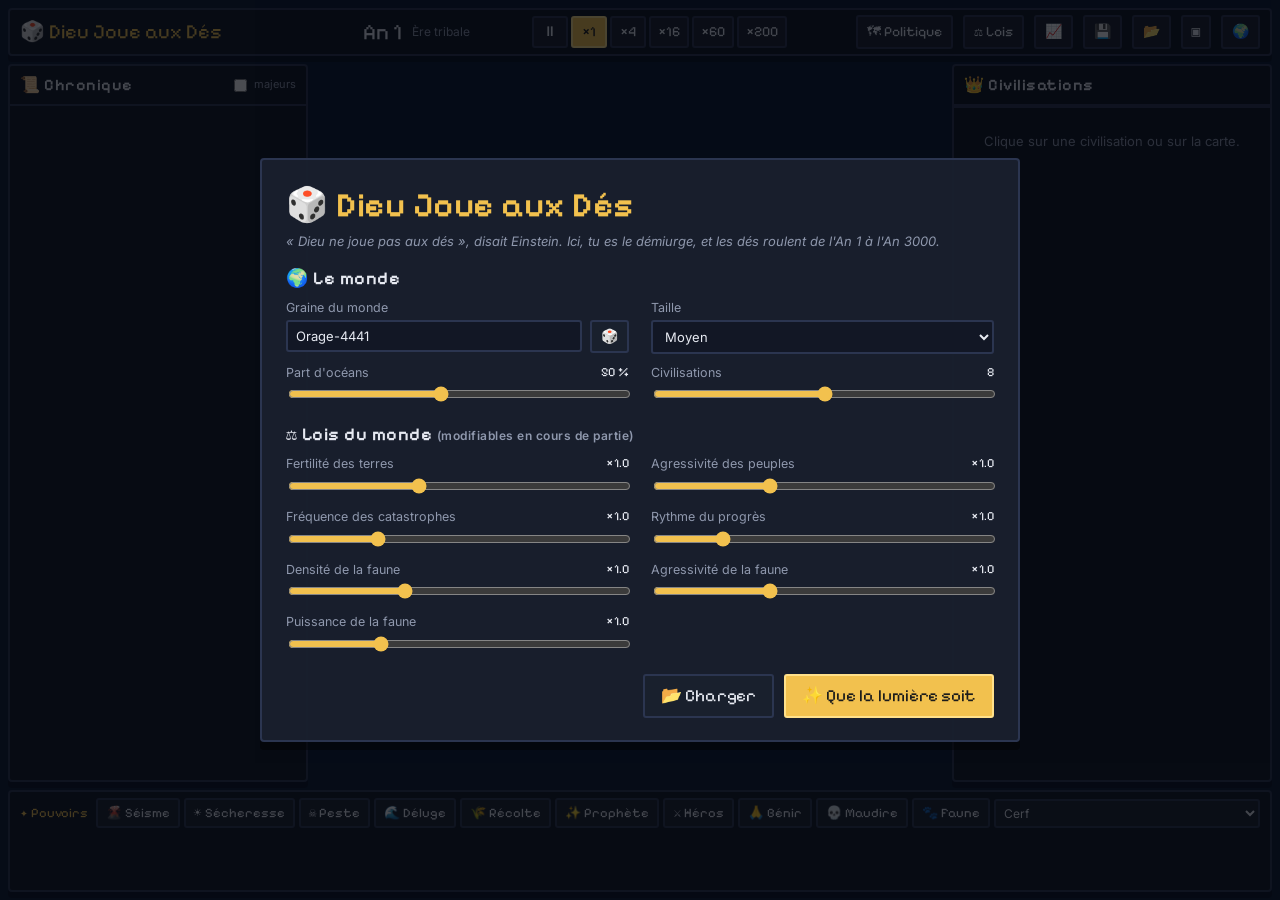
==== commit dd3f31cf: "Irie Bay : menu, progression RPG, artisanat et légende de RastaBabylone Co-Authored-By: Claude Opus " ====
--- a/jeux/dieu-joue-aux-des/index.html
+++ b/jeux/dieu-joue-aux-des/index.html
@@ -1,1838 +1,1838 @@
-<!doctype html>
-<html lang="fr">
-<head>
-<meta charset="utf-8">
-<meta name="viewport" content="width=device-width,initial-scale=1">
-<title>Dieu Joue aux Dés</title>
-<link rel="preconnect" href="https://fonts.googleapis.com">
-<link href="https://fonts.googleapis.com/css2?family=Pixelify+Sans:wght@400;600;700&family=Inter:wght@400;500;600&display=swap" rel="stylesheet">
-<style>
-:root{
-  --bg:#0b0f17;--panel:rgba(16,20,30,.86);--panel2:rgba(26,32,46,.95);--line:#2b3550;
-  --text:#e7eaf2;--dim:#8f98ad;--acc:#f2c14e;--acc2:#4fb3e8;--bad:#e5534b;--good:#57c785;
-  --px:'Pixelify Sans',monospace;--sans:'Inter',system-ui,sans-serif;
-}
-*{box-sizing:border-box}
-html,body{margin:0;height:100%;overflow:hidden;background:var(--bg);color:var(--text);font:13px/1.4 var(--sans)}
-button{font:inherit;color:inherit;cursor:pointer}
-#map{position:fixed;inset:0;width:100%;height:100%;display:block;image-rendering:pixelated;cursor:grab}
-#map.dragging{cursor:grabbing}
-#map.power{cursor:crosshair}
-.pnl{position:fixed;background:var(--panel);border:2px solid var(--line);border-radius:4px;backdrop-filter:blur(6px);box-shadow:0 6px 0 rgba(0,0,0,.35)}
-h1,h2,h3,.pxf{font-family:var(--px);font-weight:600;letter-spacing:.5px}
-/* top bar */
-#top{top:8px;left:8px;right:8px;height:48px;display:flex;align-items:center;gap:10px;padding:0 10px}
-#top .logo{font-family:var(--px);font-size:20px;color:var(--acc);white-space:nowrap}
-#top .year{font-family:var(--px);font-size:22px;min-width:110px;text-align:right}
-#top .era{color:var(--dim);font-size:12px;min-width:110px}
-.sp{flex:1}
-.btn{background:var(--panel2);border:2px solid var(--line);border-radius:3px;padding:5px 9px;font-family:var(--px);font-size:14px;transition:transform .05s}
-.btn:hover{border-color:#4a5a80;background:#2a3450}
-.btn:active{transform:translateY(1px)}
-.btn.on{background:var(--acc);color:#1b1b1b;border-color:#ffe08a}
-.speeds{display:flex;gap:3px}
-.speeds .btn{padding:4px 7px;min-width:36px}
-/* side panels */
-#left{top:64px;left:8px;bottom:118px;width:300px;display:flex;flex-direction:column}
-#right{top:64px;right:8px;bottom:118px;width:320px;display:flex;flex-direction:column}
-.phead{display:flex;align-items:center;gap:6px;padding:8px 10px;border-bottom:2px solid var(--line)}
-.phead h2{margin:0;font-size:16px;flex:1}
-.scroll{overflow-y:auto;flex:1;scrollbar-width:thin;scrollbar-color:#3a4664 transparent}
-#chron{padding:4px 8px 8px}
-.ev{padding:4px 2px 4px 8px;border-left:3px solid #3a4664;margin:3px 0;font-size:12.5px;animation:fadein .5s}
-.ev .y{font-family:var(--px);color:var(--dim);margin-right:4px}
-.ev.m{background:rgba(255,255,255,.04)}
-.ev.war{border-color:#e5534b}.ev.peace{border-color:#57c785}.ev.rel{border-color:#b07cd8}.ev.tech{border-color:#4fb3e8}
-.ev.gov{border-color:#f2c14e}.ev.dis{border-color:#ef8a3c}.ev.fauna{border-color:#a8794a}.ev.civ{border-color:#e7eaf2}.ev.god{border-color:#3cc6c0}
-@keyframes fadein{from{opacity:0;transform:translateX(-6px)}to{opacity:1}}
-.tgl{font-size:11px;color:var(--dim);display:flex;align-items:center;gap:4px;cursor:pointer}
-#civlist{max-height:42%;overflow-y:auto;border-bottom:2px solid var(--line);scrollbar-width:thin}
-.crow{display:flex;align-items:center;gap:7px;padding:5px 10px;cursor:pointer;border-left:3px solid transparent}
-.crow:hover{background:rgba(255,255,255,.05)}
-.crow.sel{background:rgba(242,193,78,.12);border-left-color:var(--acc)}
-.crow.dead{opacity:.4}
-.sw{width:12px;height:12px;border:2px solid rgba(0,0,0,.5);flex:none}
-.crow .nm{flex:1;white-space:nowrap;overflow:hidden;text-overflow:ellipsis}
-.crow .pp{font-family:var(--px);color:var(--dim);font-size:12px}
-#detail{padding:10px 12px}
-#detail h3{margin:0 0 2px;font-size:18px}
-.sub{color:var(--dim);font-size:12px;margin-bottom:8px}
-.kv{display:grid;grid-template-columns:auto 1fr;gap:3px 10px;font-size:12.5px;margin:6px 0}
-.kv span:nth-child(odd){color:var(--dim)}
-.bar{height:7px;background:#232a3c;border-radius:2px;overflow:hidden;margin-top:4px}
-.bar i{display:block;height:100%}
-.tags{display:flex;flex-wrap:wrap;gap:4px;margin:4px 0 8px}
-.tag{font-size:11px;padding:2px 6px;border-radius:2px;background:#232a3c;border:1px solid var(--line)}
-.sec{font-family:var(--px);color:var(--acc);margin:10px 0 2px;font-size:13px}
-.empty{color:var(--dim);padding:14px;text-align:center}
-/* bottom */
-#bottom{left:8px;right:8px;bottom:8px;height:102px;display:flex;flex-direction:column;padding:6px 10px;gap:6px}
-#powers{display:flex;gap:4px;align-items:center;overflow-x:auto;scrollbar-width:none}
-#powers .btn{font-size:13px;white-space:nowrap;padding:4px 8px}
-#powers .lbl{font-family:var(--px);color:var(--acc);margin-right:4px;white-space:nowrap}
-#faunaSel{background:var(--panel2);color:var(--text);border:2px solid var(--line);font:12px var(--sans);padding:4px}
-#timeline{width:100%;height:44px;display:block;cursor:default}
-#tileinfo{left:320px;bottom:118px;padding:6px 10px;font-size:12px;pointer-events:none;max-width:340px;display:none}
-#hint{position:fixed;left:50%;top:66px;transform:translateX(-50%);background:var(--acc);color:#1b1b1b;font-family:var(--px);padding:5px 12px;border-radius:3px;display:none;z-index:5}
-/* modals */
-.modal{position:fixed;inset:0;background:rgba(5,8,14,.72);display:none;align-items:center;justify-content:center;z-index:20;padding:16px}
-.modal.show{display:flex}
-.box{background:var(--panel2);border:2px solid var(--line);border-radius:4px;box-shadow:0 8px 0 rgba(0,0,0,.4);max-width:760px;width:100%;max-height:92vh;overflow-y:auto;padding:22px 24px}
-.box h1{margin:0;color:var(--acc);font-size:34px}
-.box h2{margin:16px 0 8px;font-size:18px}
-.quote{color:var(--dim);font-style:italic;margin:2px 0 14px}
-.grid2{display:grid;grid-template-columns:1fr 1fr;gap:10px 22px}
-.fld label{display:flex;justify-content:space-between;font-size:12.5px;color:var(--dim);margin-bottom:3px}
-.fld label b{color:var(--text);font-family:var(--px);font-weight:400}
-input[type=range]{width:100%;accent-color:var(--acc)}
-input[type=text],select{background:#121725;color:var(--text);border:2px solid var(--line);padding:6px 8px;font:13px var(--sans);border-radius:3px;width:100%}
-.row{display:flex;gap:8px;align-items:center}
-.actions{display:flex;gap:10px;justify-content:flex-end;margin-top:18px;flex-wrap:wrap}
-.btn.big{font-size:17px;padding:8px 16px}
-.btn.primary{background:var(--acc);color:#1b1b1b;border-color:#ffe08a}
-#laws{top:64px;left:50%;transform:translateX(-50%);width:380px;padding:12px 16px;display:none;z-index:6}
-#laws.show{display:block}
-#laws .fld{margin:8px 0}
-table.rk{width:100%;border-collapse:collapse;font-size:12.5px}
-table.rk td,table.rk th{padding:4px 6px;border-bottom:1px solid var(--line);text-align:left}
-table.rk th{color:var(--dim);font-weight:500}
-.stabs{display:flex;gap:4px;margin-bottom:8px}
-#chart{width:100%;height:340px;display:block;background:#0f1420;border:2px solid var(--line)}
-.records{display:grid;grid-template-columns:1fr 1fr;gap:6px 16px;font-size:13px}
-.records div span{color:var(--dim)}
-.collapsed #left,.collapsed #right{display:none}
-.collapsed #tileinfo{left:8px}
-@media (max-width:900px){
-  #left{display:none}#right{width:260px}
-  #tileinfo{left:8px}
-  .grid2{grid-template-columns:1fr}
-  #top .era{display:none}
-}
-</style>
-</head>
-<body>
-<canvas id="map"></canvas>
-
-<div id="top" class="pnl">
-  <div class="logo">🎲 Dieu Joue aux Dés</div>
-  <div class="sp"></div>
-  <div class="year" id="year">An 1</div>
-  <div class="era" id="era">Ère tribale</div>
-  <div class="speeds" id="speeds"></div>
-  <div class="sp"></div>
-  <button class="btn" id="bMode" title="Changer de vue (Politique / Religions)">🗺 Politique</button>
-  <button class="btn" id="bLaws" title="Lois du monde">⚖ Lois</button>
-  <button class="btn" id="bStats" title="Statistiques">📈</button>
-  <button class="btn" id="bSave" title="Sauvegarder (fichier JSON)">💾</button>
-  <button class="btn" id="bLoad" title="Charger une sauvegarde">📂</button>
-  <button class="btn" id="bPanels" title="Masquer / afficher les panneaux">▣</button>
-  <button class="btn" id="bNew" title="Nouveau monde">🌍</button>
-</div>
-
-<div id="left" class="pnl">
-  <div class="phead"><h2>📜 Chronique</h2><label class="tgl"><input type="checkbox" id="majorOnly"> majeurs</label></div>
-  <div class="scroll" id="chron"></div>
-</div>
-
-<div id="right" class="pnl">
-  <div class="phead"><h2>👑 Civilisations</h2><span class="tgl" id="civCount"></span></div>
-  <div id="civlist"></div>
-  <div class="scroll" id="detail"><div class="empty">Clique sur une civilisation ou sur la carte.</div></div>
-</div>
-
-<div id="bottom" class="pnl">
-  <div id="powers"></div>
-  <canvas id="timeline"></canvas>
-</div>
-<div id="tileinfo" class="pnl"></div>
-<div id="hint"></div>
-
-<div id="laws" class="pnl">
-  <div class="row" style="justify-content:space-between"><h2 style="margin:0;font-size:17px">⚖ Lois du monde</h2><button class="btn" id="lawsClose">✕</button></div>
-  <div id="lawsBody"></div>
-</div>
-
-<!-- SETUP -->
-<div class="modal show" id="mSetup"><div class="box">
-  <h1>🎲 Dieu Joue aux Dés</h1>
-  <div class="quote">« Dieu ne joue pas aux dés », disait Einstein. Ici, tu es le démiurge, et les dés roulent de l'An 1 à l'An 3000.</div>
-  <h2>🌍 Le monde</h2>
-  <div class="grid2">
-    <div class="fld"><label>Graine du monde</label><div class="row"><input type="text" id="sSeed"><button class="btn" id="sReroll" title="Graine aléatoire">🎲</button></div></div>
-    <div class="fld"><label>Taille</label><select id="sSize"><option value="0">Petit</option><option value="1" selected>Moyen</option><option value="2">Grand</option></select></div>
-    <div class="fld"><label>Part d'océans <b id="vWater"></b></label><input type="range" id="sWater" min="0.3" max="0.75" step="0.05" value="0.5"></div>
-    <div class="fld"><label>Civilisations <b id="vCivs"></b></label><input type="range" id="sCivs" min="4" max="12" step="1" value="8"></div>
-  </div>
-  <h2>⚖ Lois du monde <span style="font-size:12px;color:var(--dim);font-family:var(--sans)">(modifiables en cours de partie)</span></h2>
-  <div class="grid2" id="setupLaws"></div>
-  <div class="actions">
-    <button class="btn big" id="sResume" style="display:none">↺ Reprendre la partie auto</button>
-    <button class="btn big" id="sLoad">📂 Charger</button>
-    <button class="btn big primary" id="sGo">✨ Que la lumière soit</button>
-  </div>
-</div></div>
-
-<!-- STATS -->
-<div class="modal" id="mStats"><div class="box" style="max-width:900px">
-  <div class="row" style="justify-content:space-between"><h2 style="margin:0">📈 Statistiques</h2><button class="btn" data-close="mStats">✕</button></div>
-  <div class="stabs" id="statTabs" style="margin-top:12px"></div>
-  <canvas id="chart"></canvas>
-  <div id="chartLegend" class="tags" style="margin-top:8px"></div>
-</div></div>
-
-<!-- END -->
-<div class="modal" id="mEnd"><div class="box">
-  <h1>⌛ La fin des temps</h1>
-  <div class="quote">L'An 3000 est venu. Voici ce que les dés ont décidé.</div>
-  <div id="endBody"></div>
-  <div class="actions">
-    <button class="btn" id="eTxt">📜 Télécharger la chronique</button>
-    <button class="btn" id="eSave">💾 Sauvegarder</button>
-    <button class="btn" data-close="mEnd">👁 Contempler le monde</button>
-    <button class="btn primary" id="eNew">🌍 Nouveau monde</button>
-  </div>
-</div></div>
-
-<input type="file" id="fileIn" accept=".json,application/json" style="display:none">
-
-<script type="application/json" id="gamedata">
-{
-  "endYear": 3000,
-  "popK": 55,
-  "techCost": [800, 3200, 8000, 16000, 28000, 42000, 70000],
-  "ages": ["Ère tribale","Antiquité","Âge médiéval","Renaissance","Ère industrielle","Ère moderne","Futur"],
-  "biomes": [
-    {"n":"Abysses","land":0,"f":0,"p":0,"w":0,"claim":0,"settle":0},
-    {"n":"Océan","land":0,"f":0,"p":0,"w":0,"claim":0,"settle":0},
-    {"n":"Haut-fond","land":0,"f":1.2,"p":0,"w":0.4,"claim":0.5,"settle":0},
-    {"n":"Plage","land":1,"f":1.2,"p":0.5,"w":1.2,"claim":0.9,"settle":1},
-    {"n":"Plaine","land":1,"f":3,"p":1,"w":1,"claim":1,"settle":1},
-    {"n":"Forêt","land":1,"f":1.5,"p":2,"w":0.8,"claim":0.8,"settle":1},
-    {"n":"Jungle","land":1,"f":2,"p":1,"w":1,"claim":0.5,"settle":1},
-    {"n":"Désert","land":1,"f":0.3,"p":0.5,"w":0.5,"claim":0.4,"settle":1},
-    {"n":"Steppe","land":1,"f":1.6,"p":1,"w":0.8,"claim":0.9,"settle":1},
-    {"n":"Collines","land":1,"f":1.2,"p":2.5,"w":1,"claim":0.8,"settle":1},
-    {"n":"Montagne","land":1,"f":0.2,"p":1.5,"w":1,"claim":0.3,"settle":0},
-    {"n":"Toundra","land":1,"f":0.6,"p":0.8,"w":0.4,"claim":0.5,"settle":1},
-    {"n":"Neige","land":1,"f":0,"p":0.2,"w":0,"claim":0.15,"settle":0}
-  ],
-  "resources": [
-    {"id":"fer","n":"Fer","b":[9,10],"p":2,"ic":"#aab3bf"},
-    {"id":"or","n":"Or","b":[10,9,7],"w":4,"ic":"#ffd34d"},
-    {"id":"chevaux","n":"Chevaux","b":[8,4],"f":0.5,"p":1,"ic":"#b07a40"},
-    {"id":"epices","n":"Épices","b":[6,7],"w":3,"ic":"#ff7a3c"},
-    {"id":"bois","n":"Bois précieux","b":[5,6],"p":1.5,"w":1.5,"ic":"#b0413e"},
-    {"id":"poisson","n":"Bancs de poissons","b":[2],"f":2,"ic":"#e8f4ff"},
-    {"id":"ble","n":"Terres fertiles","b":[4],"f":2,"ic":"#f5e27a"}
-  ],
-  "techs": [
-    {"id":"agriculture","n":"Agriculture","a":0,"fx":{"food":0.25}},
-    {"id":"chasse","n":"Chasse organisée","a":0,"fx":{"hunt":0.6,"food":0.05}},
-    {"id":"poterie","n":"Poterie","a":0,"fx":{"food":0.08,"wealth":0.08}},
-    {"id":"mysticisme","n":"Mysticisme","a":0,"fx":{"faith":0.3,"stab":0.03}},
-    {"id":"elevage","n":"Élevage","a":0,"fx":{"food":0.1}},
-    {"id":"bronze","n":"Travail du bronze","a":0,"fx":{"mil":0.25,"prod":0.1}},
-    {"id":"ecriture","n":"Écriture","a":1,"fx":{"research":0.25}},
-    {"id":"monnaie","n":"Monnaie","a":1,"fx":{"wealth":0.3}},
-    {"id":"navigation","n":"Navigation","a":1,"fx":{"trade":0.25,"expand":0.15}},
-    {"id":"philosophie","n":"Philosophie","a":1,"fx":{"research":0.15,"stab":0.05}},
-    {"id":"fer","n":"Métallurgie du fer","a":1,"fx":{"mil":0.3,"prod":0.1}},
-    {"id":"maconnerie","n":"Maçonnerie","a":1,"fx":{"def":0.3,"prod":0.1}},
-    {"id":"moulins","n":"Moulins","a":2,"fx":{"food":0.2,"prod":0.1}},
-    {"id":"fortifications","n":"Fortifications","a":2,"fx":{"def":0.4}},
-    {"id":"theologie","n":"Théologie","a":2,"fx":{"faith":0.3,"stab":0.05}},
-    {"id":"guildes","n":"Guildes","a":2,"fx":{"prod":0.15,"wealth":0.15}},
-    {"id":"chevalerie","n":"Chevalerie","a":2,"fx":{"mil":0.25}},
-    {"id":"irrigation","n":"Irrigation","a":2,"fx":{"food":0.2}},
-    {"id":"imprimerie","n":"Imprimerie","a":3,"fx":{"research":0.35}},
-    {"id":"banque","n":"Banque","a":3,"fx":{"wealth":0.35}},
-    {"id":"poudre","n":"Poudre à canon","a":3,"fx":{"mil":0.4}},
-    {"id":"cartographie","n":"Cartographie","a":3,"fx":{"trade":0.25,"expand":0.2}},
-    {"id":"humanisme","n":"Humanisme","a":3,"fx":{"stab":0.08,"research":0.1}},
-    {"id":"anatomie","n":"Anatomie","a":3,"fx":{"plague":0.3,"growth":0.1}},
-    {"id":"vapeur","n":"Machine à vapeur","a":4,"fx":{"prod":0.4}},
-    {"id":"rail","n":"Chemin de fer","a":4,"fx":{"trade":0.25,"expand":0.15}},
-    {"id":"medecine","n":"Médecine moderne","a":4,"fx":{"plague":0.5,"growth":0.2}},
-    {"id":"engrais","n":"Engrais","a":4,"fx":{"food":0.35}},
-    {"id":"industrie","n":"Industrie lourde","a":4,"fx":{"mil":0.3,"prod":0.25}},
-    {"id":"electricite","n":"Électricité","a":5,"fx":{"prod":0.3,"research":0.2}},
-    {"id":"antibiotiques","n":"Antibiotiques","a":5,"fx":{"plague":0.4,"growth":0.2}},
-    {"id":"aviation","n":"Aviation","a":5,"fx":{"mil":0.35}},
-    {"id":"informatique","n":"Informatique","a":5,"fx":{"research":0.4,"wealth":0.2}},
-    {"id":"atome","n":"Énergie atomique","a":5,"fx":{"prod":0.25,"mil":0.5}},
-    {"id":"ia","n":"Intelligence artificielle","a":6,"fx":{"research":0.5}},
-    {"id":"fusion","n":"Fusion nucléaire","a":6,"fx":{"prod":0.6}},
-    {"id":"genetique","n":"Génie génétique","a":6,"fx":{"food":0.5,"growth":0.2}},
-    {"id":"espace","n":"Conquête spatiale","a":6,"fx":{"stab":0.1,"research":0.2}},
-    {"id":"nanotech","n":"Nanotechnologies","a":6,"fx":{"prod":0.3,"wealth":0.3}}
-  ],
-  "govs": [
-    {"id":"tribu","n":"Tribu","t":"Tribu","a":0,"fx":{}},
-    {"id":"chefferie","n":"Chefferie","t":"Chefferie","a":0,"fx":{"stab":0.05,"mil":0.05}},
-    {"id":"monarchie","n":"Monarchie","t":"Royaume","a":1,"fx":{"stab":0.1,"mil":0.1}},
-    {"id":"theocratie","n":"Théocratie","t":"Théocratie","a":1,"fx":{"faith":0.5,"stab":0.1,"research":-0.1},"req":"religion"},
-    {"id":"republique","n":"République","t":"République","a":1,"fx":{"wealth":0.2,"research":0.1,"stab":-0.05}},
-    {"id":"empire","n":"Empire","t":"Empire","a":1,"fx":{"mil":0.2,"expand":0.2,"stab":-0.05},"req":"cities7"},
-    {"id":"feodalite","n":"Féodalité","t":"Seigneurie","a":2,"fx":{"mil":0.15,"def":0.3,"wealth":-0.1}},
-    {"id":"dictature","n":"Dictature","t":"Dictature","a":3,"fx":{"mil":0.3,"stab":0.05,"research":-0.15,"wealth":-0.1},"revo":true},
-    {"id":"democratie","n":"Démocratie","t":"Fédération","a":4,"fx":{"wealth":0.25,"research":0.2,"growth":0.1}},
-    {"id":"technocratie","n":"Technocratie","t":"Technocratie","a":6,"fx":{"research":0.4,"prod":0.2}}
-  ],
-  "traits": [
-    {"id":"guerriere","n":"Guerrière","fx":{"mil":0.3,"war":0.5},"govs":["empire","dictature","monarchie"]},
-    {"id":"marchande","n":"Marchande","fx":{"wealth":0.3,"trade":0.4},"govs":["republique","democratie"]},
-    {"id":"mystique","n":"Mystique","fx":{"faith":0.6,"stab":0.05},"govs":["theocratie"]},
-    {"id":"batisseuse","n":"Bâtisseuse","fx":{"prod":0.25,"growth":0.1},"govs":["monarchie","empire"]},
-    {"id":"savante","n":"Savante","fx":{"research":0.3},"govs":["republique","technocratie","democratie"]},
-    {"id":"expansionniste","n":"Expansionniste","fx":{"expand":0.5,"war":0.15},"govs":["empire"]},
-    {"id":"isolationniste","n":"Isolationniste","fx":{"def":0.4,"trade":-0.5,"expand":-0.2,"stab":0.05},"govs":["feodalite","theocratie"]}
-  ],
-  "dogmas": [
-    {"id":"pacifisme","n":"Pacifisme","fx":{"war":-0.6,"stab":0.05}},
-    {"id":"proselytisme","n":"Prosélytisme","fx":{"spread":1}},
-    {"id":"guerre_sainte","n":"Guerre sainte","fx":{"war":0.4,"mil":0.1,"holy":1}},
-    {"id":"ascetisme","n":"Ascétisme","fx":{"stab":0.1,"wealth":-0.1}},
-    {"id":"animal_sacre","n":"Animal sacré","fx":{"faith":0.1}},
-    {"id":"savoir_sacre","n":"Savoir sacré","fx":{"research":0.15}},
-    {"id":"prosperite","n":"Prospérité","fx":{"wealth":0.15}},
-    {"id":"fertilite","n":"Fertilité","fx":{"growth":0.15}},
-    {"id":"martyre","n":"Martyre","fx":{"def":0.25}}
-  ],
-  "species": [
-    {"id":"cerf","n":"Cerf","cat":"gibier","b":[4,5],"pow":1,"agr":0,"rep":0.25,"food":2,"max":12,"col":"#c08550"},
-    {"id":"bison","n":"Bison","cat":"gibier","b":[4,8],"pow":3,"agr":0.1,"rep":0.18,"food":4,"max":14,"col":"#6b4a32"},
-    {"id":"sanglier","n":"Sanglier","cat":"gibier","b":[5,6,9],"pow":2,"agr":0.25,"rep":0.3,"food":2,"max":10,"col":"#5a4636"},
-    {"id":"cheval","n":"Cheval sauvage","cat":"gibier","b":[8,4],"pow":2,"agr":0,"rep":0.2,"food":2,"max":12,"col":"#d6b48a","dom":{"mil":0.2,"expand":0.1},"domN":"la cavalerie"},
-    {"id":"aurochs","n":"Aurochs","cat":"gibier","b":[4,5],"pow":4,"agr":0.2,"rep":0.15,"food":5,"max":10,"col":"#3e3a36","dom":{"food":0.15,"prod":0.05},"domN":"l'élevage bovin"},
-    {"id":"loup","n":"Loup","cat":"predateur","b":[5,11,9],"pow":3,"agr":0.5,"rep":0.2,"food":1,"max":8,"col":"#9aa0aa"},
-    {"id":"ours","n":"Ours","cat":"predateur","b":[5,10,9],"pow":6,"agr":0.35,"rep":0.1,"food":3,"max":4,"col":"#6a4428"},
-    {"id":"lion","n":"Lion","cat":"predateur","b":[8,7,4],"pow":6,"agr":0.5,"rep":0.12,"food":2,"max":6,"col":"#e0aa45"},
-    {"id":"tigre","n":"Tigre","cat":"predateur","b":[6,5],"pow":7,"agr":0.55,"rep":0.1,"food":2,"max":4,"col":"#f07f25"},
-    {"id":"mammouth","n":"Mammouth laineux","cat":"legendaire","b":[11,12,8],"pow":9,"agr":0.15,"rep":0.06,"food":25,"max":6,"col":"#8a5a38"},
-    {"id":"smilodon","n":"Smilodon","cat":"legendaire","b":[4,8,5],"pow":9,"agr":0.75,"rep":0.05,"food":4,"max":3,"col":"#d1913c"},
-    {"id":"ours_caverne","n":"Ours des cavernes","cat":"legendaire","b":[10,9,11],"pow":10,"agr":0.5,"rep":0.05,"food":6,"max":2,"col":"#4a2e1a"}
-  ],
-  "laws": [
-    {"id":"fert","n":"Fertilité des terres","min":0.4,"max":2,"step":0.05,"v":1},
-    {"id":"aggr","n":"Agressivité des peuples","min":0,"max":3,"step":0.1,"v":1},
-    {"id":"cata","n":"Fréquence des catastrophes","min":0,"max":4,"step":0.1,"v":1},
-    {"id":"prog","n":"Rythme du progrès","min":0.3,"max":4,"step":0.1,"v":1},
-    {"id":"fauna","n":"Densité de la faune","min":0,"max":3,"step":0.1,"v":1},
-    {"id":"faunaAggr","n":"Agressivité de la faune","min":0,"max":3,"step":0.1,"v":1},
-    {"id":"faunaPow","n":"Puissance de la faune","min":0.3,"max":3,"step":0.1,"v":1}
-  ]
-}
-</script>
-
-<script>
-'use strict';
-// ============================================================
-//  DONNÉES
-// ============================================================
-const D = JSON.parse(document.getElementById('gamedata').textContent);
-const B = D.biomes;
-const TECH = {}; D.techs.forEach(t => TECH[t.id] = t);
-const GOV = {}; D.govs.forEach(g => GOV[g.id] = g);
-const TRAIT = {}; D.traits.forEach(t => TRAIT[t.id] = t);
-const DOGMA = {}; D.dogmas.forEach(d => DOGMA[d.id] = d);
-const SPEC = {}; D.species.forEach(s => SPEC[s.id] = s);
-const TECH_BY_AGE = D.ages.map((_, a) => D.techs.filter(t => t.a === a));
-const SIZES = [[120, 76], [160, 100], [210, 130]];
-const TS = 8, OV = 4;
-const END = D.endYear;
-const SPEEDS = [0, 1, 4, 16, 60, 200];
-const CIV_COLORS = ['#e5534b','#4f9dde','#f2c14e','#57c785','#b07cd8','#ef8a3c','#3cc6c0','#e86fa6','#9bc53d','#d9b38c','#7d8cf0','#e0e0e0','#ff8f8f','#2bb3a3','#ffcf70','#a77bd1','#7fd1ff','#c46b3c'];
-const REL_COLORS = ['#ffd75e','#b07cd8','#ff7a7a','#7fd1ff','#8be08b','#ff9f43','#f78fb3','#c0c0ff','#5ee6c9','#e8e8a0','#d98cff','#ffb3a7'];
-
-// ============================================================
-//  OUTILS
-// ============================================================
-let RS = 1;
-function rnd() { RS = RS + 0x6D2B79F5 | 0; let t = Math.imul(RS ^ RS >>> 15, 1 | RS); t = t + Math.imul(t ^ t >>> 7, 61 | t) ^ t; return ((t ^ t >>> 14) >>> 0) / 4294967296; }
-function mulberry(a) { return function () { a = a + 0x6D2B79F5 | 0; let t = Math.imul(a ^ a >>> 15, 1 | a); t = t + Math.imul(t ^ t >>> 7, 61 | t) ^ t; return ((t ^ t >>> 14) >>> 0) / 4294967296; }; }
-function hashStr(s) { let h = 2166136261; for (const ch of String(s)) { h ^= ch.charCodeAt(0); h = Math.imul(h, 16777619); } return h >>> 0; }
-function h2(x, y, s) { let h = Math.imul(x | 0, 374761393) + Math.imul(y | 0, 668265263) + Math.imul(s | 0, 1442695041) | 0; h = Math.imul(h ^ h >>> 13, 1274126177); h ^= h >>> 16; return (h >>> 0) / 4294967296; }
-function vnoise(x, y, s) { const xi = Math.floor(x), yi = Math.floor(y), xf = x - xi, yf = y - yi; const u = xf * xf * (3 - 2 * xf), v = yf * yf * (3 - 2 * yf); const a = h2(xi, yi, s), b = h2(xi + 1, yi, s), c = h2(xi, yi + 1, s), d = h2(xi + 1, yi + 1, s); return a + (b - a) * u + (c - a) * v + (a - b - c + d) * u * v; }
-function fbm(x, y, s, o) { let t = 0, a = 1, f = 1, n = 0; for (let i = 0; i < o; i++) { t += vnoise(x * f, y * f, s + i * 101) * a; n += a; a *= 0.5; f *= 2; } return t / n; }
-const clamp = (v, a, b) => v < a ? a : v > b ? b : v;
-const rint = (a, b) => a + Math.floor(rnd() * (b - a + 1));
-const pick = a => a[Math.floor(rnd() * a.length)];
-function wpick(items, wfn) { let t = 0; const w = items.map(x => { const v = Math.max(0, wfn(x)); t += v; return v; }); if (t <= 0) return null; let r = rnd() * t; for (let i = 0; i < items.length; i++) { r -= w[i]; if (r <= 0) return items[i]; } return items[items.length - 1]; }
-function shuffle(a) { a = a.slice(); for (let i = a.length - 1; i > 0; i--) { const j = Math.floor(rnd() * (i + 1)); [a[i], a[j]] = [a[j], a[i]]; } return a; }
-function hex2rgb(h) { const n = parseInt(h.slice(1), 16); return [n >> 16 & 255, n >> 8 & 255, n & 255]; }
-function fmt(n) { n = Math.max(0, n); if (n >= 1e9) return (n / 1e9).toFixed(1) + ' G'; if (n >= 1e6) return (n / 1e6).toFixed(1) + ' M'; if (n >= 1e4) return Math.round(n / 1e3) + ' k'; if (n >= 1e3) return (n / 1e3).toFixed(1) + ' k'; return Math.round(n) + ''; }
-const esc = s => String(s).replace(/[&<>"]/g, c => ({ '&': '&amp;', '<': '&lt;', '>': '&gt;', '"': '&quot;' }[c]));
-const de = n => /^[aeiouyéèâêîôûh]/i.test(n) ? "d'" + n : 'de ' + n;
-const dist = (a, b) => Math.hypot(a.x - b.x, a.y - b.y);
-
-// ---------- Noms ----------
-const SYL_C = ['b','c','d','f','g','k','l','m','n','p','r','s','t','v','z','th','dr','kr','br','tr','sh','ch','gr','h','j','x','qu','ph','st','gw','sk','vl'];
-const SYL_V = ['a','e','i','o','u','ae','ai','ou','y','ia','eo','au','é','ô','ei'];
-const SYL_E = ['or','ar','is','on','an','ia','um','en','eth','ur','os','ka','ra','ne','ys','ath','ond','el','ax','ir'];
-function makeLang() { return { c: shuffle(SYL_C).slice(0, 7 + rint(0, 5)), v: shuffle(SYL_V).slice(0, 3 + rint(0, 3)), e: shuffle(SYL_E).slice(0, 4) }; }
-function nameFrom(L, a = 1, b = 2) {
-  let s = ''; const n = rint(a, b);
-  for (let i = 0; i < n; i++) s += pick(L.c) + pick(L.v);
-  if (rnd() < 0.65) s += pick(L.e);
-  if (s.length > 11) s = s.slice(0, 9 + rint(0, 2));
-  return s.charAt(0).toUpperCase() + s.slice(1);
-}
-const EPITHETS = ['le Grand','le Sage','le Terrible','l\'Illuminé','le Conquérant','la Lumineuse','le Juste','la Sanglante','le Bâtisseur','l\'Ancien','la Visionnaire','le Pieux','le Hardi','la Grande'];
-const REL_FORMS = ['Culte de {N}','Voie de {N}','Église de {N}','Ordre de {N}','Foi de {N}','Temple de {N}','Mystères de {N}','Lumière de {N}','Sagesse de {N}'];
-const SCHISM_FORMS = ['{R} réformé(e)','Nouvelle {R}','{R} orthodoxe','{R} du Renouveau','Haute {R}'];
-
-// ============================================================
-//  ÉTAT
-// ============================================================
-let WD = null;           // monde (régénéré depuis la graine)
-let S = null;            // état sauvegardable
-let owner = null;        // Int16Array propriétaire de chaque tuile
-let CIV = new Map(), CITY = new Map(), REL = new Map();
-let CBY = null;          // cache villes par civ
-let CONTACT = new Set();
-const UI = { speed: 1, sel: null, power: null, mode: 'pol', pending: [], majorOnly: false, overlayDirty: true, lastOv: 0, frac: 0, collapsed: false, statTab: 0, hoverTile: -1 };
-const FX = [];
-
-function civsAlive() { return S.civs.filter(c => c.alive); }
-function cbyAll() { if (!CBY) { CBY = new Map(); for (const ct of S.cities) { if (!CBY.has(ct.civ)) CBY.set(ct.civ, []); CBY.get(ct.civ).push(ct); } } return CBY; }
-function citiesOf(c) { return cbyAll().get(c.id) || []; }
-function civPop(c) { let p = 0; for (const ct of citiesOf(c)) p += ct.pop; return p; }
-function dn(c) { return GOV[c.gov].t + ' ' + de(c.name); }
-function tag(c) { return c ? `<b style="color:${c.color}">${esc(dn(c))}</b>` : '?'; }
-function rtag(r) { return r ? `<b style="color:${r.color}">${esc(r.name)}</b>` : 'croyances ancestrales'; }
-function key(a, b) { return a < b ? a + '-' + b : b + '-' + a; }
-function getRel(a, b) { return a.rel[b.id] || 0; }
-function setRel(a, b, v) { v = clamp(v, -100, 100); a.rel[b.id] = v; b.rel[a.id] = v; }
-function warBetween(a, b) { return S.wars.find(w => (w.a === a.id && w.b === b.id) || (w.a === b.id && w.b === a.id)); }
-function warsOf(c) { return S.wars.filter(w => w.a === c.id || w.b === c.id); }
-function allied(a, b) { return a.allies.includes(b.id); }
-function hasTech(c, id) { return c.techs.includes(id); }
-function relOf(c) { return c.religion != null ? REL.get(c.religion) : null; }
-
-function log(type, html, major = false) {
-  const e = { y: S.year, t: type, h: html, m: major };
-  S.chron.push(e); UI.pending.push(e);
-  if (S.chron.length > 8000) S.chron.splice(0, 1000);
-}
-
-// ============================================================
-//  GÉNÉRATION DU MONDE
-// ============================================================
-function genWorld(seed, size, water) {
-  const [W, H] = SIZES[size], N = W * H, s = hashStr(seed), g = mulberry(s ^ 0x9e3779b9);
-  const h = new Float32Array(N), t = new Float32Array(N), m = new Float32Array(N);
-  let mmin = 9, mmax = -9;
-  for (let y = 0; y < H; y++) for (let x = 0; x < W; x++) {
-    const i = y * W + x;
-    let e = fbm(x / 34, y / 34, s, 5) * 0.8 + fbm(x / 11, y / 11, s + 55, 3) * 0.2;
-    const dx = Math.min(x, W - 1 - x) / (W * 0.13), dy = Math.min(y, H - 1 - y) / (H * 0.13);
-    const edge = Math.min(1, Math.min(dx, dy));
-    e = e * (0.6 + 0.4 * edge) - (1 - edge) * 0.18;
-    h[i] = e;
-    m[i] = fbm(x / 26 + 100, y / 26, s + 7, 4);
-    if (m[i] < mmin) mmin = m[i]; if (m[i] > mmax) mmax = m[i];
-  }
-  const sorted = Array.from(h).sort((a, b) => a - b);
-  const sea = sorted[Math.floor(N * water)], minH = sorted[0], maxH = sorted[N - 1];
-  const biome = new Uint8Array(N);
-  for (let y = 0; y < H; y++) for (let x = 0; x < W; x++) {
-    const i = y * W + x;
-    m[i] = (m[i] - mmin) / (mmax - mmin);
-    const lat = 1 - Math.abs(y / (H - 1) - 0.5) * 2;
-    const hn = h[i] >= sea ? (h[i] - sea) / (maxH - sea) : 0;
-    t[i] = lat * 1.05 - hn * 0.55 + (fbm(x / 22, y / 22, s + 13, 3) - 0.5) * 0.35;
-    let b;
-    if (h[i] < sea) { const d = (sea - h[i]) / (sea - minH); b = d < 0.1 ? 2 : d < 0.4 ? 1 : 0; }
-    else {
-      const T = t[i], M = m[i];
-      if (hn > 0.6) b = T < 0.38 ? 12 : 10;
-      else if (T < 0.1) b = 12;
-      else if (T < 0.24) b = 11;
-      else if (hn > 0.4) b = 9;
-      else if (T > 0.66) b = M < 0.36 ? 7 : M < 0.48 ? 8 : M > 0.62 ? 6 : 4;
-      else if (T > 0.42) b = M < 0.32 ? 8 : M < 0.58 ? 4 : 5;
-      else b = M < 0.42 ? 8 : 5;
-    }
-    biome[i] = b;
-  }
-  const nb4 = i => { const x = i % W, y = (i / W) | 0, r = []; if (x > 0) r.push(i - 1); if (x < W - 1) r.push(i + 1); if (y > 0) r.push(i - W); if (y < H - 1) r.push(i + W); return r; };
-  // côtes : plages et hauts-fonds
-  const b2 = biome.slice();
-  for (let i = 0; i < N; i++) {
-    const land = B[biome[i]].land;
-    const ns = nb4(i);
-    if (land && [4, 5, 7, 8].includes(biome[i]) && (h[i] - sea) / (maxH - sea) < 0.05 && ns.some(j => !B[biome[j]].land)) b2[i] = 3;
-    if (!land && ns.some(j => B[biome[j]].land)) b2[i] = 2;
-  }
-  biome.set(b2);
-  // rivières
-  const river = new Uint8Array(N), rto = new Int32Array(N).fill(-1);
-  const want = Math.round(N / 600); let made = 0;
-  for (let k = 0; k < want * 6 && made < want; k++) {
-    const i0 = Math.floor(g() * N);
-    if (!B[biome[i0]].land || (h[i0] - sea) / (maxH - sea) < 0.4 || river[i0]) continue;
-    const path = [i0]; let cur = i0, ok = false;
-    for (let st = 0; st < 400; st++) {
-      const x = cur % W, y = (cur / W) | 0; let best = -1, bh = h[cur];
-      for (let dy = -1; dy <= 1; dy++) for (let dx = -1; dx <= 1; dx++) {
-        if (!dx && !dy || (dx && dy)) continue;
-        const nx = x + dx, ny = y + dy; if (nx < 0 || ny < 0 || nx >= W || ny >= H) continue;
-        const j = ny * W + nx; if (h[j] < bh) { bh = h[j]; best = j; }
-      }
-      if (best < 0) break;
-      path.push(best); cur = best;
-      if (!B[biome[cur]].land || river[cur]) { ok = true; break; }
-    }
-    if (ok && path.length >= 7) {
-      for (let j = 0; j < path.length - 1; j++) { river[path[j]] = 1; rto[path[j]] = path[j + 1]; }
-      made++;
-    }
-  }
-  // ressources
-  const res = new Int8Array(N).fill(-1);
-  for (let i = 0; i < N; i++) {
-    if (g() > 0.03) continue;
-    const opts = D.resources.map((r, k) => k).filter(k => D.resources[k].b.includes(biome[i]));
-    if (opts.length) res[i] = opts[Math.floor(g() * opts.length)];
-  }
-  // rendements
-  const yf = new Float32Array(N), yp = new Float32Array(N), yw = new Float32Array(N);
-  for (let i = 0; i < N; i++) {
-    const bb = B[biome[i]], r = res[i] >= 0 ? D.resources[res[i]] : {};
-    yf[i] = bb.f + (river[i] ? 1.4 : 0) + (r.f || 0);
-    yp[i] = bb.p + (r.p || 0);
-    yw[i] = bb.w + (river[i] ? 0.4 : 0) + (r.w || 0);
-  }
-  return { W, H, N, h, t, m, sea, maxH, biome, river, rto, res, yf, yp, yw, nb4, landCount: biome.reduce((a, b) => a + B[b].land, 0) };
-}
-
-// ============================================================
-//  RENDU DU TERRAIN (pixel art)
-// ============================================================
-const PAL = [
-  [[16, 36, 76], [18, 40, 82], [15, 33, 70]],
-  [[26, 60, 112], [28, 64, 118], [24, 56, 106]],
-  [[44, 100, 156], [48, 106, 162], [42, 95, 150]],
-  [[226, 206, 150], [218, 197, 140], [232, 214, 162]],
-  [[112, 168, 80], [104, 160, 74], [122, 176, 88]],
-  [[72, 132, 64], [66, 124, 58], [78, 140, 70]],
-  [[50, 122, 62], [44, 114, 56], [56, 130, 66]],
-  [[230, 198, 122], [222, 188, 112], [236, 206, 134]],
-  [[178, 172, 98], [170, 164, 92], [186, 180, 106]],
-  [[132, 152, 86], [124, 144, 80], [140, 160, 92]],
-  [[126, 116, 106], [116, 106, 98], [136, 126, 116]],
-  [[150, 162, 142], [142, 154, 134], [158, 170, 150]],
-  [[232, 238, 244], [222, 230, 238], [242, 246, 250]],
-];
-let terrainCv = null, ovCv = null, ovCtx = null, ovImg = null;
-function renderTerrain() {
-  const { W, H, biome, h, rto, river, res, sea, maxH } = WD;
-  const IW = W * TS, IH = H * TS;
-  terrainCv = document.createElement('canvas'); terrainCv.width = IW; terrainCv.height = IH;
-  const tctx = terrainCv.getContext('2d');
-  const img = tctx.createImageData(IW, IH), px = img.data;
-  const sp = (x, y, c, mul = 1) => { if (x < 0 || y < 0 || x >= IW || y >= IH) return; const o = (y * IW + x) * 4; px[o] = clamp(c[0] * mul, 0, 255); px[o + 1] = clamp(c[1] * mul, 0, 255); px[o + 2] = clamp(c[2] * mul, 0, 255); px[o + 3] = 255; };
-  const isLand = i => B[biome[i]].land;
-  for (let y = 0; y < H; y++) for (let x = 0; x < W; x++) {
-    const i = y * W + x, b = biome[i], pal = PAL[b];
-    let shade = 1;
-    if (isLand(i)) { const j = (y > 0 && x > 0) ? i - W - 1 : i; shade = 1 + clamp((h[i] - h[j]) * 9, -0.16, 0.16); }
-    const X = x * TS, Y = y * TS;
-    for (let py = 0; py < TS; py++) for (let qx = 0; qx < TS; qx++) {
-      const v = h2(X + qx, Y + py, 99);
-      sp(X + qx, Y + py, pal[v < 0.6 ? 0 : v < 0.85 ? 1 : 2], shade);
-    }
-    const r = (k) => h2(x, y, k);
-    if (b <= 2) {
-      // vagues et écume
-      if (b < 2 && r(1) < 0.25) { const wx = X + 1 + Math.floor(r(2) * 5), wy = Y + 1 + Math.floor(r(3) * 6); sp(wx, wy, pal[0], 1.35); sp(wx + 1, wy, pal[0], 1.35); }
-      if (b === 2) {
-        const foam = [150, 196, 226];
-        if (x > 0 && isLand(i - 1)) for (let k = 0; k < TS; k += 2) sp(X, Y + k, foam);
-        if (x < W - 1 && isLand(i + 1)) for (let k = 1; k < TS; k += 2) sp(X + TS - 1, Y + k, foam);
-        if (y > 0 && isLand(i - W)) for (let k = 0; k < TS; k += 2) sp(X + k, Y, foam);
-        if (y < H - 1 && isLand(i + W)) for (let k = 1; k < TS; k += 2) sp(X + k, Y + TS - 1, foam);
-      }
-    } else if (b === 5 || b === 6) {
-      const n = b === 6 ? 3 : 2, dark = b === 6 ? [22, 76, 38] : [36, 88, 46], light = b === 6 ? [40, 104, 54] : [62, 120, 56];
-      for (let k = 0; k < n; k++) {
-        const tx = X + 1 + Math.floor(r(10 + k) * 5), ty = Y + 1 + Math.floor(r(20 + k) * 4);
-        sp(tx + 1, ty, light); sp(tx, ty + 1, dark); sp(tx + 1, ty + 1, light); sp(tx + 2, ty + 1, dark);
-        sp(tx, ty + 2, dark); sp(tx + 1, ty + 2, dark); sp(tx + 2, ty + 2, dark); sp(tx + 1, ty + 3, [92, 64, 40]);
-      }
-    } else if (b === 10 || b === 12 && (h[i] - sea) / (maxH - sea) > 0.55) {
-      const snowy = b === 12 || WD.t[i] < 0.5;
-      const cx = X + 3 + Math.floor(r(5) * 2);
-      for (let row = 0; row < 6; row++) {
-        const yy = Y + 1 + row;
-        for (let k = -row; k <= row; k++) {
-          const col = row < 2 && snowy ? [244, 246, 250] : k < 0 ? [168, 158, 146] : [92, 84, 78];
-          sp(cx + k, yy, col);
-        }
-      }
-    } else if (b === 9) {
-      const cx = X + 2 + Math.floor(r(6) * 3), cy = Y + 3 + Math.floor(r(7) * 2);
-      for (let k = -2; k <= 2; k++) sp(cx + k, cy + 1, [104, 124, 66]);
-      for (let k = -1; k <= 1; k++) sp(cx + k, cy, [160, 180, 104]);
-    } else if (b === 7) {
-      if (r(8) < 0.6) { const cx = X + 1 + Math.floor(r(9) * 3), cy = Y + 2 + Math.floor(r(4) * 4); for (let k = 0; k < 4; k++) sp(cx + k, cy - (k === 1 || k === 2 ? 1 : 0), [206, 168, 96]); }
-    } else if (b === 4 || b === 8) {
-      if (r(11) < 0.5) { const cx = X + Math.floor(r(12) * 7), cy = Y + Math.floor(r(13) * 7); sp(cx, cy, b === 4 ? [150, 196, 98] : [200, 190, 116]); sp(cx, cy + 1, b === 4 ? [86, 140, 62] : [150, 142, 80]); }
-    } else if (b === 11) {
-      if (r(14) < 0.4) sp(X + Math.floor(r(15) * 7), Y + Math.floor(r(16) * 7), [210, 222, 230]);
-    }
-  }
-  // rivières
-  const RIV = [70, 138, 204], RIV2 = [104, 170, 226];
-  for (let i = 0; i < WD.N; i++) {
-    if (!river[i] || rto[i] < 0) continue;
-    let x0 = (i % W) * TS + 3, y0 = ((i / W) | 0) * TS + 3;
-    const x1 = (rto[i] % W) * TS + 3, y1 = ((rto[i] / W) | 0) * TS + 3;
-    const steps = Math.max(Math.abs(x1 - x0), Math.abs(y1 - y0));
-    for (let s = 0; s <= steps; s++) {
-      const xx = Math.round(x0 + (x1 - x0) * s / steps), yy = Math.round(y0 + (y1 - y0) * s / steps);
-      sp(xx, yy, RIV); sp(xx + 1, yy, RIV); sp(xx, yy + 1, RIV); sp(xx + 1, yy + 1, RIV2);
-    }
-  }
-  // ressources
-  for (let i = 0; i < WD.N; i++) {
-    if (res[i] < 0) continue;
-    const c = hex2rgb(D.resources[res[i]].ic), X = (i % W) * TS + 5, Y = ((i / W) | 0) * TS + 1;
-    sp(X, Y, [20, 20, 24]); sp(X + 1, Y, [20, 20, 24]); sp(X, Y + 1, c); sp(X + 1, Y + 1, c); sp(X - 1, Y + 1, [20, 20, 24]); sp(X + 2, Y + 1, [20, 20, 24]); sp(X, Y + 2, [20, 20, 24]); sp(X + 1, Y + 2, [20, 20, 24]);
-  }
-  tctx.putImageData(img, 0, 0);
-  ovCv = document.createElement('canvas'); ovCv.width = W * OV; ovCv.height = H * OV;
-  ovCtx = ovCv.getContext('2d'); ovImg = ovCtx.createImageData(W * OV, H * OV);
-  // tuiles d'eau pour les reflets animés
-  WD.sparkle = [];
-  const gg = mulberry(7);
-  for (let k = 0; k < 600; k++) { const i = Math.floor(gg() * WD.N); if (!B[biome[i]].land) WD.sparkle.push([i, gg()]); }
-  UI.overlayDirty = true;
-}
-
-// ============================================================
-//  TERRITOIRE
-// ============================================================
-function tileYield(i) { return [WD.yf[i], WD.yp[i], WD.yw[i]]; }
-function setOwner(i, cid) {
-  const old = owner[i]; if (old === cid) return;
-  if (old >= 0) { const c = CIV.get(old); if (c) { c.base.f -= WD.yf[i]; c.base.p -= WD.yp[i]; c.base.w -= WD.yw[i]; c.base.t--; } }
-  owner[i] = cid;
-  if (cid >= 0) { const c = CIV.get(cid); c.base.f += WD.yf[i]; c.base.p += WD.yp[i]; c.base.w += WD.yw[i]; c.base.t++; }
-  UI.overlayDirty = true;
-}
-function recomputeBases() {
-  for (const c of S.civs) c.base = { f: 0, p: 0, w: 0, t: 0 };
-  for (let i = 0; i < WD.N; i++) { const o = owner[i]; if (o >= 0) { const c = CIV.get(o); c.base.f += WD.yf[i]; c.base.p += WD.yp[i]; c.base.w += WD.yw[i]; c.base.t++; } }
-}
-function claimable(i) {
-  const b = WD.biome[i];
-  if (!B[b].claim) return false;
-  if (b === 2) return WD.nb4(i).some(j => B[WD.biome[j]].land);
-  return true;
-}
-function adjOwned(i, cid) { return WD.nb4(i).some(j => owner[j] === cid); }
-function cityRadius(ct, c) { return clamp(2 + Math.floor(Math.max(0, Math.log10(ct.pop + 1) - 2.6)) + Math.floor(c.age / 2), 2, 8); }
-function nearestCityDist(x, y) { let m = 1e9; for (const ct of S.cities) { const d = Math.hypot(ct.x - x, ct.y - y); if (d < m) m = d; } return m; }
-// redistribue les tuiles d'une civ selon la ville la plus proche
-function reassignTiles(fromCiv, cityList, decide) {
-  const W = WD.W;
-  for (let i = 0; i < WD.N; i++) {
-    if (owner[i] !== fromCiv.id) continue;
-    const x = i % W, y = (i / W) | 0; let best = null, bd = 1e9;
-    for (const ct of cityList) { const d = (ct.x - x) ** 2 + (ct.y - y) ** 2; if (d < bd) { bd = d; best = ct; } }
-    const to = best ? decide(best) : null;
-    if (to != null && to !== fromCiv.id) setOwner(i, to);
-  }
-}
-
-// ============================================================
-//  CRÉATION
-// ============================================================
-function freeColor() {
-  const used = new Set(civsAlive().map(c => c.color));
-  const free = CIV_COLORS.filter(c => !used.has(c));
-  if (free.length) return pick(free);
-  return '#' + [0, 0, 0].map(() => (60 + rint(0, 180)).toString(16).padStart(2, '0')).join('');
-}
-function pickTraits() { const t = shuffle(D.traits.map(t => t.id)); return t.slice(0, 2); }
-function newCiv(o = {}) {
-  const lang = o.lang || makeLang();
-  const c = {
-    id: S.ids.civ++, name: o.name || nameFrom(lang, 1, 2), lang, color: o.color || freeColor(), traits: o.traits || pickTraits(),
-    gov: o.gov || 'tribu', age: o.age || 0, techs: o.techs ? o.techs.slice() : [], research: 0, treasury: o.treasury || 20, prodStock: 20,
-    stab: o.stab ?? 65, rel: {}, allies: [], overlord: null, religion: o.religion ?? null, founded: S.year, alive: true, capital: null,
-    base: { f: 0, p: 0, w: 0, t: 0 }, mods: [], domestic: o.domestic ? o.domestic.slice() : [], prestige: 0, lastFamine: -999,
-    foundedRel: false, pop: 0, mil: 1, cap: 1, wealth: 0, prod: 0, rp: 0, tradeInc: 0, tradeNext: 0, huntFood: 0,
-    peakTiles: 0, peakPop: 0, fx: {}, died: null, parent: o.parent ?? null
-  };
-  S.civs.push(c); CIV.set(c.id, c); return c;
-}
-function newCity(c, x, y, pop) {
-  const ct = { id: S.ids.city++, civ: c.id, name: nameFrom(c.lang, 1, 2), x, y, pop, founded: S.year, rel: c.religion };
-  S.cities.push(ct); CITY.set(ct.id, ct); CBY = null;
-  if (c.capital == null) c.capital = ct.id;
-  const W = WD.W;
-  for (let dy = -1; dy <= 1; dy++) for (let dx = -1; dx <= 1; dx++) {
-    const nx = x + dx, ny = y + dy; if (nx < 0 || ny < 0 || nx >= W || ny >= WD.H) continue;
-    const i = ny * W + nx; if ((owner[i] === -1 || (!dx && !dy)) && claimable(i)) setOwner(i, c.id);
-  }
-  S.stats.cities++;
-  return ct;
-}
-function newGame(seed, size, water, ncivs, laws) {
-  RS = hashStr(seed + '#sim') || 1;
-  S = {
-    v: 1, seed, params: { size, water, civs: ncivs }, laws: Object.assign({}, laws), year: 1, rngS: 0,
-    owner: null, civs: [], cities: [], herds: [], armies: [], wars: [], religions: [], chron: [], hist: [], contacts: [],
-    ids: { civ: 0, city: 0, herd: 0, army: 0, rel: 0, war: 0 },
-    stats: { wars: 0, captures: 0, religions: 0, schisms: 0, revolutions: 0, cities: 0, secessions: 0, deadCivs: 0, hunts: 0 },
-    extinct: [], ended: false, peak: { tiles: 0, tilesCiv: '', pop: 0, popCiv: '' }
-  };
-  CIV = new Map(); CITY = new Map(); REL = new Map(); CBY = null; CONTACT = new Set();
-  WD = genWorld(seed, size, water);
-  owner = new Int16Array(WD.N).fill(-1);
-  renderTerrain();
-  // positions de départ
-  const W = WD.W, cand = [];
-  for (let i = 0; i < WD.N; i++) {
-    const b = WD.biome[i]; if (!B[b].settle || b === 3) continue;
-    const x = i % W, y = (i / W) | 0; if (x < 3 || y < 3 || x > W - 4 || y > WD.H - 4) continue;
-    let sc = 0; for (let dy = -2; dy <= 2; dy++) for (let dx = -2; dx <= 2; dx++) sc += WD.yf[(y + dy) * W + x + dx];
-    cand.push({ x, y, sc: sc + (WD.river[i] ? 6 : 0) + rnd() * 6 });
-  }
-  cand.sort((a, b) => b.sc - a.sc);
-  const top = cand.slice(0, Math.max(ncivs * 30, Math.floor(cand.length * 0.35)));
-  let minD = Math.sqrt(WD.landCount / ncivs) * 0.75; const starts = [];
-  while (starts.length < ncivs && minD > 3) {
-    for (const p of shuffle(top)) { if (starts.length >= ncivs) break; if (starts.every(s => Math.hypot(s.x - p.x, s.y - p.y) >= minD)) starts.push(p); }
-    minD *= 0.85;
-  }
-  for (const p of starts) {
-    const c = newCiv();
-    newCity(c, p.x, p.y, 500 + rint(0, 300));
-    const PLACE = { 3: 'sur la côte', 4: 'dans les plaines fertiles', 5: 'au cœur des forêts', 6: 'dans la jungle', 7: 'aux portes du désert', 8: 'dans la steppe', 9: 'sur les collines', 11: 'dans la toundra glacée' };
-    log('civ', `${tag(c)} naît ${WD.river[p.y * W + p.x] ? 'au bord d\'un grand fleuve' : PLACE[WD.biome[p.y * W + p.x]] || 'dans un pays rude'}.`, false);
-  }
-  log('god', 'Le démiurge façonne le monde. Les dés sont jetés.', true);
-  // faune initiale
-  const cap = herdCap();
-  for (let k = 0; k < cap * 0.85; k++) {
-    const sp = wpick(D.species, s => s.cat === 'gibier' ? 5 : s.cat === 'predateur' ? 2 : 0.45);
-    spawnHerdRandom(sp);
-  }
-  recordHist();
-  updateContacts();
-}
-
-// ============================================================
-//  BONUS
-// ============================================================
-function fxOf(c) {
-  const fx = {}; const add = o => { if (o) for (const k in o) fx[k] = (fx[k] || 0) + o[k]; };
-  for (const id of c.techs) add(TECH[id].fx);
-  add(GOV[c.gov].fx);
-  for (const t of c.traits) add(TRAIT[t].fx);
-  const r = relOf(c); if (r) for (const d of r.dogmas) add(DOGMA[d].fx);
-  for (const s of c.domestic) add(SPEC[s].dom);
-  for (const m of c.mods) add(m.fx);
-  return fx;
-}
-function addMod(c, id, name, years, fx, extra = {}) {
-  c.mods = c.mods.filter(m => m.id !== id);
-  c.mods.push(Object.assign({ id, name, until: S.year + years, fx }, extra));
-}
-
-// ============================================================
-//  SIMULATION — boucle annuelle
-// ============================================================
-function tick() {
-  S.year++;
-  CBY = null;
-  if (S.year % 5 === 0) updateContacts();
-  const alive = civsAlive();
-  for (const c of alive) c.tradeInc = c.tradeNext, c.tradeNext = 0;
-  for (const c of alive) economy(c);
-  for (const c of alive) { if (!c.alive) continue; expand(c); foundCity(c); research(c); government(c); maybeFoundReligion(c); politics(c); }
-  religionSpread();
-  if (S.year % 10 === 0) religionsUpdate();
-  diplomacy();
-  warsUpdate();
-  armiesUpdate();
-  faunaUpdate();
-  randomEvents();
-  checkDeaths();
-  if (S.year % 10 === 0) recordHist();
-  if (S.year % 100 === 0) autosave();
-  if (S.year >= END && !S.ended) endGame();
-}
-
-function economy(c) {
-  const L = S.laws;
-  c.mods = c.mods.filter(m => { if (m.until <= S.year) return false; return true; });
-  const fx = c.fx = fxOf(c);
-  const cities = citiesOf(c);
-  const food = Math.max(0.5, c.base.f * Math.max(0.1, 1 + (fx.food || 0)) * L.fert + c.huntFood);
-  c.huntFood = 0;
-  c.cap = food * D.popK * (1 + c.age * 0.9) ** 2;
-  let pop = civPop(c), famine = false;
-  if (pop < c.cap) {
-    const g = 0.018 * Math.max(0.2, 1 + (fx.growth || 0)) * Math.sqrt(L.fert) * (1 - pop / c.cap);
-    for (const ct of cities) ct.pop *= 1 + g;
-  } else {
-    const over = (pop - c.cap) / pop, loss = Math.min(0.25, over * 0.3);
-    for (const ct of cities) ct.pop *= 1 - loss;
-    if (over > 0.12) famine = true;
-  }
-  for (const m of c.mods) if (m.plague) { const l = m.sev * clamp(1 - (fx.plague || 0), 0.1, 1); for (const ct of cities) ct.pop *= 1 - l; }
-  c.pop = pop = civPop(c);
-  c.prod = Math.max(0.1, c.base.p * Math.max(0.1, 1 + (fx.prod || 0)));
-  c.prodStock = Math.min(c.prodStock + c.prod, c.prod * 40 + 50);
-  c.wealth = Math.max(0, c.base.w * Math.max(0.1, 1 + (fx.wealth || 0)) + c.tradeInc + Math.sqrt(pop) * 0.02);
-  if (c.overlord != null) { const o = CIV.get(c.overlord); if (o && o.alive) { const t = c.wealth * 0.15; c.wealth -= t; o.treasury += t; } else c.overlord = null; }
-  const armies = S.armies.filter(a => a.civ === c.id).length;
-  c.treasury = Math.max(0, c.treasury + c.wealth * 0.5 - armies * (1 + c.age));
-  const strain = clamp(1.25 - cities.length / 60, 0.45, 1);
-  c.mil = (Math.sqrt(pop) * Math.max(0.2, 1 + (fx.mil || 0)) * (1 + c.age * 0.4) * (0.6 + 0.4 * c.stab / 100) + Math.sqrt(c.treasury) * 0.3) * strain;
-  c.rp = (Math.pow(pop, 0.38) * 0.22 + Math.sqrt(c.wealth) * 0.3) * Math.max(0.2, 1 + (fx.research || 0)) * L.prog;
-  const wars = warsOf(c).length;
-  const target = 58 + (fx.stab || 0) * 100 - Math.max(0, cities.length - 6 - c.age * 1.5) * 2.2 - (famine ? 18 : 0) - wars * 6 - (c.overlord != null ? 6 : 0) + Math.min(10, c.prestige * 0.5);
-  c.stab = clamp(c.stab + (target - c.stab) * 0.06 + (rnd() - 0.5) * 3, 0, 100);
-  c.prestige *= 0.99;
-  if (famine && S.year - c.lastFamine > 50) { c.lastFamine = S.year; log('dis', `Grande famine en ${tag(c)} : les greniers sont vides.`, false); }
-  // propagation de la peste
-  if (c.mods.some(m => m.plague)) {
-    for (const k of CONTACT) {
-      if (rnd() > 0.12) continue;
-      const [a, b] = k.split('-').map(Number); if (a !== c.id && b !== c.id) continue;
-      const o = CIV.get(a === c.id ? b : a); if (!o || !o.alive || o.mods.some(m => m.plague) || o.mods.some(m => m.id === 'immun')) continue;
-      addMod(o, 'peste', 'Peste', rint(3, 7), { growth: -0.5, stab: -0.1 }, { plague: true, sev: 0.03 + rnd() * 0.03 });
-      addMod(o, 'immun', 'Immunité', 40, {});
-      log('dis', `La peste se propage de ${tag(c)} à ${tag(o)}.`);
-    }
-  }
-  if (c.base.t > c.peakTiles) c.peakTiles = c.base.t;
-  if (pop > c.peakPop) c.peakPop = pop;
-  if (c.base.t > S.peak.tiles) { S.peak.tiles = c.base.t; S.peak.tilesCiv = dn(c); S.peak.tilesYear = S.year; }
-  if (pop > S.peak.pop) { S.peak.pop = pop; S.peak.popCiv = dn(c); S.peak.popYear = S.year; }
-}
-
-function expand(c) {
-  const fx = c.fx, W = WD.W, H = WD.H;
-  const tries = (0.45 + 0.22 * c.age) * Math.max(0.1, 1 + (fx.expand || 0));
-  for (const ct of citiesOf(c)) {
-    const R = cityRadius(ct, c);
-    let n = Math.floor(tries + rnd());
-    for (let k = 0; k < n * 2 && n > 0; k++) {
-      const dx = rint(-R, R), dy = rint(-R, R);
-      if (dx * dx + dy * dy > R * R) continue;
-      const x = ct.x + dx, y = ct.y + dy; if (x < 0 || y < 0 || x >= W || y >= H) continue;
-      const i = y * W + x;
-      if (owner[i] !== -1 || !claimable(i) || rnd() > B[WD.biome[i]].claim || !adjOwned(i, c.id)) continue;
-      setOwner(i, c.id); n--;
-    }
-  }
-}
-
-function foundCity(c) {
-  const fx = c.fx, cities = citiesOf(c); if (!cities.length) return;
-  const maxC = 2 + c.age * 2.5 + c.base.t / 35;
-  const cost = 25 * (1 + c.age);
-  if (cities.length >= maxC || c.prodStock < cost || rnd() > 0.05 * Math.max(0.1, 1 + (fx.expand || 0))) return;
-  const W = WD.W, H = WD.H; let best = null, bs = -1;
-  const reach = hasTech(c, 'navigation') ? 12 : 9;
-  for (let k = 0; k < 25; k++) {
-    const src = pick(cities), a = rnd() * Math.PI * 2, d = 4 + rnd() * (reach - 4);
-    const x = Math.round(src.x + Math.cos(a) * d), y = Math.round(src.y + Math.sin(a) * d);
-    if (x < 1 || y < 1 || x >= W - 1 || y >= H - 1) continue;
-    const i = y * W + x, b = WD.biome[i];
-    if (!B[b].settle) continue;
-    if (owner[i] !== -1 && owner[i] !== c.id) continue;
-    if (nearestCityDist(x, y) < 4) continue;
-    let sc = 0; for (let dy = -1; dy <= 1; dy++) for (let dx = -1; dx <= 1; dx++) sc += WD.yf[i + dy * W + dx] + WD.yp[i + dy * W + dx] * 0.5;
-    sc += (WD.river[i] ? 5 : 0) + (owner[i] === c.id ? 3 : 0) + rnd() * 3;
-    if (sc > bs) { bs = sc; best = { x, y, src }; }
-  }
-  if (!best || bs < 8) return;
-  c.prodStock -= cost;
-  const p = best.src.pop * 0.12; best.src.pop -= p;
-  const ct = newCity(c, best.x, best.y, Math.max(150, p));
-  if (cities.length < 4 || rnd() < 0.15) log('civ', `${tag(c)} fonde la cité de <b>${esc(ct.name)}</b>.`);
-}
-
-function research(c) {
-  c.research += c.rp;
-  const cost = D.techCost[c.age];
-  if (c.research >= cost) { c.research -= cost; gainTech(c); }
-}
-function gainTech(c, quiet = false) {
-  const opts = D.techs.filter(t => t.a <= c.age && !c.techs.includes(t.id));
-  if (!opts.length) return null;
-  const t = wpick(opts, t => t.a === c.age ? 1 : 3);
-  c.techs.push(t.id);
-  if (!quiet) log('tech', `${tag(c)} découvre : <b>${t.n}</b>.`);
-  const own = TECH_BY_AGE[c.age].filter(x => c.techs.includes(x.id)).length;
-  if (c.age < D.ages.length - 1 && own >= Math.ceil(TECH_BY_AGE[c.age].length * 0.7)) {
-    c.age++;
-    const first = !S.civs.some(o => o !== c && o.age >= c.age);
-    log('tech', `${tag(c)} entre dans l'<b>${D.ages[c.age].replace(/^Ère /, 'ère ').replace(/^Âge /, 'âge ')}</b>${first ? ', premier peuple à y parvenir' : ''} !`.replace("l'<b>Antiquité", "l'<b>Antiquité").replace("l'<b>Renaissance", "la <b>Renaissance").replace("l'<b>Futur", "le <b>Futur"), first);
-  }
-  return t;
-}
-
-function govOptions(c, revo) {
-  return D.govs.filter(g => g.id !== c.gov && g.a <= c.age && (revo || !g.revo) && g.id !== 'tribu' &&
-    (!g.req || (g.req === 'religion' && c.religion != null) || (g.req === 'cities7' && citiesOf(c).length >= 7)));
-}
-function govWeight(c, g) {
-  let w = 1 + (g.a >= c.age - 1 ? 2 : 0);
-  for (const t of c.traits) if (TRAIT[t].govs.includes(g.id)) w += 3;
-  if (g.id === 'chefferie' && c.age > 0) w *= 0.2;
-  if (g.a < GOV[c.gov].a) w *= 0.3;
-  return w;
-}
-function government(c) {
-  if (c.gov === 'tribu') { if (c.pop > 2500 && rnd() < 0.02) { c.gov = 'chefferie'; log('gov', `Les clans de ${esc(c.name)} s'unissent : naissance de ${tag(c)}.`); } return; }
-  if (rnd() > 0.008 * S.laws.prog) return;
-  const g = wpick(govOptions(c, false), x => govWeight(c, x));
-  if (!g || GOV[c.gov].a > g.a + 1) return;
-  const old = dn(c); c.gov = g.id;
-  log('gov', `Réforme : <s>${esc(old)}</s> devient ${tag(c)} (${g.n}).`, g.a >= 3);
-}
-function politics(c) {
-  const cities = citiesOf(c);
-  if (c.stab < 18 && rnd() < 0.04) {
-    const g = wpick(govOptions(c, true), x => govWeight(c, x) + (x.revo ? 3 : 0));
-    if (g) { const old = dn(c); c.gov = g.id; c.stab = 45; S.stats.revolutions++; log('gov', `<b>Révolution !</b> ${esc(old)} est renversé(e). Place à ${tag(c)}.`, true); }
-  }
-  if (c.stab < 25 && cities.length >= 5 && rnd() < 0.02) secession(c);
-}
-
-function secession(c, quiet) {
-  const cities = citiesOf(c), cap = CITY.get(c.capital) || cities[0];
-  let far = null, fd = -1; for (const ct of cities) { const d = dist(ct, cap); if (ct !== cap && d > fd) { fd = d; far = ct; } }
-  if (!far) return null;
-  const group = cities.filter(ct => ct !== cap && dist(ct, far) < dist(ct, cap) * 0.9);
-  const n = newCiv({ traits: [pick(c.traits), pick(D.traits.filter(t => !c.traits.includes(t.id))).id], age: c.age, techs: c.techs, religion: far.rel ?? c.religion, domestic: c.domestic, stab: 60, treasury: c.treasury * 0.3, parent: c.id });
-  n.gov = (wpick(govOptions(n, true), x => govWeight(n, x)) || GOV.chefferie).id;
-  c.treasury *= 0.7;
-  const before = cities.slice();
-  for (const ct of group) ct.civ = n.id;
-  CBY = null;
-  n.capital = group.reduce((a, b) => a.pop > b.pop ? a : b).id;
-  reassignTiles(c, before, ct => ct.civ);
-  c.stab = Math.min(100, c.stab + 15);
-  S.stats.secessions++;
-  setRel(c, n, -70);
-  log('war', `<b>Guerre civile !</b> ${tag(n)} fait sécession de ${tag(c)} autour de ${esc(far.name)}.`, true);
-  declareWar(n, c, 'indépendance', true);
-  return n;
-}
-
-// ---------- Religions ----------
-function maybeFoundReligion(c) {
-  if (c.foundedRel || !hasTech(c, 'mysticisme')) return;
-  if (S.religions.filter(r => r.alive).length >= 10) return;
-  if (rnd() < 0.0035 * Math.max(0.1, 1 + (c.fx.faith || 0))) foundReligion(c);
-}
-function foundReligion(c, prophet) {
-  const cap = CITY.get(c.capital); if (!cap) return null;
-  const used = new Set(S.religions.filter(r => r.alive).map(r => r.color));
-  const near = S.herds.filter(h => Math.hypot(h.x - cap.x, h.y - cap.y) < 15);
-  const totem = (near.length ? pick(near).sp : pick(D.species).id);
-  const N = nameFrom(makeLang(), 1, 2);
-  const r = {
-    id: S.ids.rel++, name: pick(REL_FORMS).replace('{N}', N), color: REL_COLORS.find(x => !used.has(x)) || pick(REL_COLORS),
-    dogmas: shuffle(D.dogmas.map(d => d.id)).slice(0, 2), totem, founder: c.id, year: S.year, parent: null, alive: true
-  };
-  S.religions.push(r); REL.set(r.id, r); S.stats.religions++;
-  c.foundedRel = true;
-  cap.rel = r.id;
-  if (c.religion == null) c.religion = r.id;
-  const p = prophet || `${nameFrom(c.lang, 1, 2)} ${pick(EPITHETS)}`;
-  log('rel', `Le prophète <b>${esc(p)}</b> se lève à ${esc(cap.name)} (${tag(c)}) et fonde ${rtag(r)} — dogmes : ${r.dogmas.map(d => DOGMA[d].n).join(', ')}${r.dogmas.includes('animal_sacre') ? ' (animal sacré : ' + SPEC[r.totem].n.toLowerCase() + ')' : ''}.`, true);
-  return r;
-}
-function religionSpread() {
-  const cs = S.cities; if (cs.length < 2) return;
-  for (const ct of cs) {
-    if (rnd() > 0.1) continue;
-    const src = cs[Math.floor(rnd() * cs.length)];
-    if (src === ct || src.rel == null || src.rel === ct.rel) continue;
-    const d = dist(src, ct); if (d > 13) continue;
-    const r = REL.get(src.rel); if (!r || !r.alive) continue;
-    const sc = CIV.get(src.civ), tc = CIV.get(ct.civ);
-    let p = 0.22 * (1 + (r.dogmas.includes('proselytisme') ? 1 : 0)) * (src.civ === ct.civ ? 2 : 0.6) * (ct.rel == null ? 1.6 : 0.35);
-    if (sc && sc.gov === 'theocratie') p *= 1.3;
-    if (tc && tc.religion === ct.rel && tc.gov === 'theocratie') p *= 0.4;
-    if (tc && tc.traits.includes('isolationniste') && src.civ !== ct.civ) p *= 0.4;
-    if (rnd() < p) ct.rel = src.rel;
-  }
-}
-function religionsUpdate() {
-  const count = new Map(), civsOfRel = new Map();
-  for (const ct of S.cities) if (ct.rel != null) { count.set(ct.rel, (count.get(ct.rel) || 0) + 1); if (!civsOfRel.has(ct.rel)) civsOfRel.set(ct.rel, new Set()); civsOfRel.get(ct.rel).add(ct.civ); }
-  for (const c of civsAlive()) {
-    const m = new Map(); for (const ct of citiesOf(c)) if (ct.rel != null) m.set(ct.rel, (m.get(ct.rel) || 0) + ct.pop);
-    let best = null, bv = 0; for (const [k, v] of m) if (v > bv) { bv = v; best = k; }
-    if (best != null && best !== c.religion && bv > c.pop * 0.45) {
-      const r = REL.get(best);
-      if (c.gov === 'theocratie') { c.gov = 'monarchie'; c.stab -= 10; }
-      c.religion = best;
-      log('rel', `${tag(c)} adopte ${rtag(r)} comme religion d'État.`);
-    }
-  }
-  for (const r of S.religions) {
-    if (!r.alive) continue;
-    const n = count.get(r.id) || 0;
-    if (n === 0) { r.alive = false; log('rel', `${rtag(r)} s'éteint : plus aucun fidèle ne l'honore.`); for (const c of S.civs) if (c.religion === r.id) c.religion = null; continue; }
-    const cv = civsOfRel.get(r.id);
-    if (n >= 10 && cv && cv.size >= 3 && rnd() < 0.04 && S.religions.filter(x => x.alive).length < 12) {
-      const cand = [...cv].map(id => CIV.get(id)).filter(c => c && c.alive && c.id !== r.founder && citiesOf(c).filter(ct => ct.rel === r.id).length >= 2);
-      if (!cand.length) continue;
-      const c = pick(cand);
-      const used = new Set(S.religions.filter(x => x.alive).map(x => x.color));
-      const nr = { id: S.ids.rel++, name: pick(SCHISM_FORMS).replace('{R}', r.name.split(' ').slice(-1)[0] === r.name ? r.name : r.name.replace(/^(\S+)/, '$1')), color: REL_COLORS.find(x => !used.has(x)) || pick(REL_COLORS), dogmas: [pick(r.dogmas), pick(D.dogmas.filter(d => !r.dogmas.includes(d.id))).id], totem: r.totem, founder: c.id, year: S.year, parent: r.id, alive: true };
-      S.religions.push(nr); REL.set(nr.id, nr); S.stats.schisms++; S.stats.religions++;
-      for (const ct of citiesOf(c)) if (ct.rel === r.id) ct.rel = nr.id;
-      c.religion = nr.id;
-      const f = CIV.get(r.founder); if (f && f.alive) setRel(c, f, getRel(c, f) - 30);
-      log('rel', `<b>Schisme !</b> En ${tag(c)}, ${rtag(nr)} se sépare de ${rtag(r)}.`, true);
-    }
-  }
-}
-
-// ---------- Diplomatie ----------
-function updateContacts() {
-  const set = new Set(), W = WD.W, N = WD.N;
-  for (let i = 0; i < N; i++) {
-    const o = owner[i]; if (o < 0) continue;
-    if (i % W < W - 1) { const p = owner[i + 1]; if (p >= 0 && p !== o) set.add(key(o, p)); }
-    if (i + W < N) { const p = owner[i + W]; if (p >= 0 && p !== o) set.add(key(o, p)); }
-  }
-  const nav = S.cities.filter(ct => { const c = CIV.get(ct.civ); return c && hasTech(c, 'navigation'); });
-  for (let a = 0; a < nav.length; a++) for (let b = a + 1; b < nav.length; b++)
-    if (nav[a].civ !== nav[b].civ && dist(nav[a], nav[b]) < 16) set.add(key(nav[a].civ, nav[b].civ));
-  CONTACT = set;
-}
-function diplomacy() {
-  const L = S.laws;
-  for (const k of CONTACT) {
-    const [ia, ib] = k.split('-').map(Number); const a = CIV.get(ia), b = CIV.get(ib);
-    if (!a || !b || !a.alive || !b.alive) continue;
-    const war = warBetween(a, b);
-    let r = getRel(a, b);
-    if (!war) {
-      const tf = Math.max(0, 1 + (a.fx.trade || 0) + (b.fx.trade || 0));
-      const tv = 0.05 * Math.min(a.base.w, b.base.w) * tf * (1 + Math.min(a.age, b.age) * 0.3);
-      a.tradeNext += tv; b.tradeNext += tv;
-      r += 0.35 * Math.min(1.5, tf);
-    }
-    const ra = relOf(a), rb = relOf(b);
-    if (ra && rb) {
-      if (ra === rb) r += 0.45;
-      else { r -= 0.3; if (ra.dogmas.includes('guerre_sainte') || rb.dogmas.includes('guerre_sainte')) r -= 0.5; }
-    }
-    r -= 0.4;
-    for (const t of [...a.traits, ...b.traits]) if (t === 'guerriere') r -= 0.25;
-    r += (rnd() - 0.5) * 3;
-    r *= 0.995;
-    setRel(a, b, r); r = getRel(a, b);
-    if (war) continue;
-    if (!allied(a, b) && r > 60 && rnd() < 0.05) { a.allies.push(b.id); b.allies.push(a.id); log('peace', `Alliance scellée entre ${tag(a)} et ${tag(b)}.`); }
-    else if (allied(a, b) && r < 20) { a.allies = a.allies.filter(x => x !== b.id); b.allies = b.allies.filter(x => x !== a.id); log('peace', `L'alliance entre ${tag(a)} et ${tag(b)} est rompue.`); }
-    // vassalité et indépendance
-    if (a.overlord === b.id || b.overlord === a.id) {
-      const v = a.overlord === b.id ? a : b, o = v === a ? b : a;
-      if (v.mil > o.mil * 0.9 && rnd() < 0.03) { v.overlord = null; declareWar(v, o, 'indépendance'); }
-      continue;
-    }
-    if (allied(a, b) || r > -30) continue;
-    for (const [x, y] of [[a, b], [b, a]]) {
-      if (x.overlord != null || warsOf(x).length >= 2) continue;
-      const rx = relOf(x), ry = relOf(y);
-      let p = 0.016 * L.aggr * Math.max(0.05, 1 + (x.fx.war || 0)) * clamp(x.mil / Math.max(1, y.mil), 0.25, 2.5) * (-r / 60);
-      const holy = rx && rx.dogmas.includes('guerre_sainte') && rx !== ry;
-      if (holy) p *= 1.6;
-      if (x.mods.some(m => m.id === 'conquerant')) p *= 2;
-      if (rnd() < p) { declareWar(x, y, holy ? 'guerre sainte' : pick(['conquête', 'querelle de frontières', 'rivalité ancestrale', 'soif de terres', 'affront diplomatique'])); break; }
-    }
-  }
-}
-function declareWar(a, b, reason, quiet, noAllies) {
-  if (warBetween(a, b) || !a.alive || !b.alive) return;
-  const w = { id: S.ids.war++, a: a.id, b: b.id, start: S.year, sa: 0, sb: 0, wa: 0, wb: 0, reason };
-  S.wars.push(w); S.stats.wars++;
-  if (allied(a, b)) { a.allies = a.allies.filter(x => x !== b.id); b.allies = b.allies.filter(x => x !== a.id); }
-  setRel(a, b, Math.min(getRel(a, b), -50));
-  if (!quiet) log('war', `<b>Guerre !</b> ${tag(a)} déclare la guerre à ${tag(b)} (${reason}).`, true);
-  if (!noAllies) for (const id of b.allies.slice()) {
-    const al = CIV.get(id); if (!al || !al.alive || al === a || warBetween(al, a) || allied(al, a)) continue;
-    if (rnd() < 0.6) { declareWar(al, a, 'alliance', true, true); log('war', `${tag(al)} entre en guerre aux côtés de son allié ${tag(b)}.`); }
-  }
-}
-function warsUpdate() {
-  for (const w of S.wars.slice()) {
-    const a = CIV.get(w.a), b = CIV.get(w.b);
-    if (!a || !b || !a.alive || !b.alive) { S.wars.splice(S.wars.indexOf(w), 1); continue; }
-    const yrs = S.year - w.start;
-    for (const [x, y] of [[a, b], [b, a]]) {
-      const n = S.armies.filter(ar => ar.civ === x.id && ar.vs === y.id).length;
-      if (n < 1 + Math.floor(x.age / 2) && rnd() < 0.3) spawnArmy(x, y);
-    }
-    w.wa += 1 + (a.stab < 30 ? 1 : 0); w.wb += 1 + (b.stab < 30 ? 1 : 0);
-    const p = 0.006 * yrs + (w.wa + w.wb) / 2500 - 0.02;
-    if (yrs > 3 && rnd() < p) makePeace(w);
-  }
-}
-function makePeace(w) {
-  const a = CIV.get(w.a), b = CIV.get(w.b);
-  S.wars.splice(S.wars.indexOf(w), 1);
-  S.armies = S.armies.filter(ar => !((ar.civ === a.id && ar.vs === b.id) || (ar.civ === b.id && ar.vs === a.id)));
-  setRel(a, b, -15);
-  const win = w.sa > w.sb ? a : w.sb > w.sa ? b : null, lose = win === a ? b : win === b ? a : null;
-  const where = pick(S.cities).name;
-  const yrs = S.year - w.start;
-  if (win && Math.abs(w.sa - w.sb) >= 2 && lose.mil < win.mil * 0.5 && citiesOf(lose).length <= 5 && lose.overlord == null && win.overlord !== lose.id) {
-    lose.overlord = win.id;
-    log('peace', `Traité de ${esc(where)} : après ${yrs} ans de guerre, ${tag(lose)} devient vassal de ${tag(win)}.`, true);
-  } else if (win) {
-    log('peace', `Paix de ${esc(where)} : ${tag(win)} sort victorieux de ${yrs} ans de guerre contre ${tag(lose)}.`, true);
-    win.prestige += 4; lose.stab -= 8;
-  } else log('peace', `Paix blanche entre ${tag(a)} et ${tag(b)} après ${yrs} ans de combats.`, true);
-}
-function spawnArmy(x, y) {
-  const xs = citiesOf(x), ys = citiesOf(y); if (!xs.length || !ys.length) return;
-  let best = null, bd = 1e9, src = null;
-  for (const t of ys) for (const s of xs) { const d = dist(s, t) + rnd() * 3; if (d < bd) { bd = d; best = t; src = s; } }
-  if (!best || bd > 40) return;
-  const cost = 8 * (1 + x.age);
-  let str = x.mil * (0.5 + rnd() * 0.5);
-  if (x.prodStock >= cost) x.prodStock -= cost; else str *= 0.5;
-  S.armies.push({ id: S.ids.army++, civ: x.id, vs: y.id, x: src.x, y: src.y, px: src.x, py: src.y, tid: best.id, str });
-}
-function armiesUpdate() {
-  for (const ar of S.armies.slice()) {
-    const c = CIV.get(ar.civ), t = CITY.get(ar.tid);
-    ar.px = ar.x; ar.py = ar.y;
-    if (!c || !c.alive || !t || t.civ !== ar.vs || !warBetween(c, CIV.get(t.civ))) { S.armies.splice(S.armies.indexOf(ar), 1); continue; }
-    const sp = 1.5 + c.age * 0.6, d = Math.hypot(t.x - ar.x, t.y - ar.y);
-    if (d > sp) { ar.x += (t.x - ar.x) / d * sp; ar.y += (t.y - ar.y) / d * sp; continue; }
-    ar.x = t.x; ar.y = t.y;
-    S.armies.splice(S.armies.indexOf(ar), 1);
-    const def = CIV.get(t.civ), w = warBetween(c, def);
-    const defense = def.mil * 0.6 * Math.max(0.3, 1 + (def.fx.def || 0)) * (t.id === def.capital ? 1.4 : 1) * (0.75 + rnd() * 0.5);
-    const attack = ar.str * (0.75 + rnd() * 0.5);
-    if (attack > defense) { capture(t, c, def); if (w) { if (w.a === c.id) w.sa += 2; else w.sb += 2; } }
-    else {
-      if (w) { if (w.a === def.id) w.sa++; else w.sb++; if (w.a === c.id) w.wa += 4; else w.wb += 4; }
-      if (rnd() < 0.15) log('war', `Le siège de ${esc(t.name)} par ${tag(c)} échoue devant les murs de ${tag(def)}.`);
-    }
-  }
-}
-function capture(t, att, def) {
-  const before = citiesOf(def).slice();
-  t.pop *= 0.75; t.civ = att.id; CBY = null;
-  reassignTiles(def, before, ct => ct === t ? att.id : null);
-  S.stats.captures++;
-  addFX(t.x, t.y, att.color, 'ring');
-  const wasCap = def.capital === t.id;
-  const rest = citiesOf(def);
-  if (wasCap && rest.length) { def.capital = rest.reduce((a, b) => a.pop > b.pop ? a : b).id; def.stab -= 20; }
-  att.prestige += wasCap ? 5 : 1;
-  log('war', `${tag(att)} s'empare de ${wasCap ? 'la capitale ' : ''}<b>${esc(t.name)}</b> (${tag(def)}).`, wasCap);
-  if (!rest.length) civDies(def, att);
-}
-function civDies(c, killer) {
-  if (!c.alive) return;
-  c.alive = false; c.died = S.year; S.stats.deadCivs++;
-  for (let i = 0; i < WD.N; i++) if (owner[i] === c.id) setOwner(i, killer && killer.alive ? killer.id : -1);
-  S.wars = S.wars.filter(w => w.a !== c.id && w.b !== c.id);
-  S.armies = S.armies.filter(a => a.civ !== c.id && a.vs !== c.id);
-  for (const o of S.civs) { o.allies = o.allies.filter(x => x !== c.id); if (o.overlord === c.id) o.overlord = null; }
-  log('civ', `<b>Chute ${de(esc(dn(c)))}</b>${killer ? ', conquis(e) par ' + tag(killer) : ''}, après ${S.year - c.founded} ans d'histoire.`, true);
-  if (UI.sel === c.id) UI.sel = null;
-}
-function checkDeaths() { for (const c of civsAlive()) if (!citiesOf(c).length) civDies(c, null); }
-
-// ---------- Faune ----------
-function herdCap() { return Math.round(70 * S.laws.fauna * (WD.N / 16000)); }
-function spawnHerd(sp, x, y, n) { const h = { id: S.ids.herd++, sp: sp.id, x, y, px: x, py: y, n: n ?? sp.max * (0.5 + rnd() * 0.4) }; S.herds.push(h); S.extinct = S.extinct.filter(e => e !== sp.id); return h; }
-function spawnHerdRandom(sp) {
-  const W = WD.W;
-  for (let k = 0; k < 60; k++) { const i = Math.floor(rnd() * WD.N); if (sp.b.includes(WD.biome[i]) && owner[i] === -1) return spawnHerd(sp, i % W, (i / W) | 0); }
-  return null;
-}
-function faunaUpdate() {
-  const L = S.laws, W = WD.W, H = WD.H, cap = herdCap();
-  const perSp = new Map(); for (const h of S.herds) perSp.set(h.sp, (perSp.get(h.sp) || 0) + 1);
-  const before = new Set(perSp.keys());
-  for (const h of S.herds) {
-    const sp = SPEC[h.sp]; h.px = h.x; h.py = h.y;
-    if (rnd() < 0.7) {
-      let best = null, bw = -1;
-      for (let k = 0; k < 4; k++) {
-        const nx = h.x + rint(-1, 1), ny = h.y + rint(-1, 1); if (nx < 0 || ny < 0 || nx >= W || ny >= H) continue;
-        const i = ny * W + nx, b = WD.biome[i]; if (!B[b].land) continue;
-        const w = (sp.b.includes(b) ? 3 : 0.5) * (owner[i] === -1 ? 2 : 0.7) + rnd();
-        if (w > bw) { bw = w; best = [nx, ny]; }
-      }
-      if (best) { h.x = best[0]; h.y = best[1]; }
-    }
-    h.n += h.n * sp.rep * Math.max(0.2, L.fauna) * (1 - h.n / sp.max);
-    const spCap = sp.cat === 'legendaire' ? Math.ceil(3 * L.fauna) : cap;
-    if (h.n > sp.max * 0.8 && S.herds.length < cap && (perSp.get(sp.id) || 0) < spCap && rnd() < sp.rep * 0.5 * L.fauna) {
-      h.n *= 0.5; spawnHerd(sp, h.x, h.y, h.n); perSp.set(sp.id, (perSp.get(sp.id) || 0) + 1);
-    }
-    const o = owner[h.y * W + h.x];
-    if (o >= 0) { const c = CIV.get(o); if (c && c.alive) interact(h, sp, c); }
-  }
-  S.herds = S.herds.filter(h => h.n >= 0.6);
-  const after = new Set(S.herds.map(h => h.sp));
-  for (const id of before) if (!after.has(id) && !S.extinct.includes(id)) {
-    S.extinct.push(id);
-    log('fauna', `<b>Extinction :</b> le dernier ${SPEC[id].n.toLowerCase()} a disparu de la surface du monde.`, true);
-  }
-}
-function interact(h, sp, c) {
-  const L = S.laws, r = relOf(c);
-  const sacred = r && r.dogmas.includes('animal_sacre') && r.totem === sp.id;
-  if (sp.cat === 'gibier') {
-    if (sacred) return;
-    if (sp.dom && hasTech(c, 'elevage') && !c.domestic.includes(sp.id) && rnd() < 0.08) {
-      c.domestic.push(sp.id); h.n = 0;
-      log('fauna', `${tag(c)} domestique l'${sp.n.toLowerCase().replace(/^cheval sauvage$/, 'cheval sauvage')} : naissance de ${sp.domN} !`.replace("l'cheval", 'le cheval'), true);
-      return;
-    }
-    const kill = h.n * 0.025 * (1 + c.age * 0.25) * Math.max(0.2, 1 + (c.fx.hunt || 0));
-    h.n -= kill; c.huntFood += kill * sp.food * 0.5;
-    return;
-  }
-  const pw = sp.pow * L.faunaPow;
-  if (!sacred && rnd() < sp.agr * L.faunaAggr * 0.35) {
-    let city = null, bd = 6; for (const ct of citiesOf(c)) { const d = Math.hypot(ct.x - h.x, ct.y - h.y); if (d < bd) { bd = d; city = ct; } }
-    if (city) {
-      const loss = Math.min(0.2, pw * 0.004 * Math.sqrt(h.n)) * Math.max(0.12, 1 - c.age * 0.14);
-      city.pop *= 1 - loss; c.stab -= loss * 15;
-      if ((sp.cat === 'legendaire' && rnd() < 0.5) || (loss > 0.04 && rnd() < 0.25)) log('fauna', `${sp.cat === 'legendaire' ? 'Un' : 'Des'} ${sp.cat === 'legendaire' ? sp.n.toLowerCase() : sp.n.toLowerCase() + 's'} ${sp.cat === 'legendaire' ? 'ravage' : 'attaquent'} ${esc(city.name)} (${tag(c)}).`.replace('Des ours des cavernes', 'Des ours des cavernes'));
-    }
-  }
-  if (sacred) return;
-  const p = clamp(0.03 + 0.03 * c.age * Math.max(0.2, 1 + (c.fx.hunt || 0)) + c.mil / (c.mil + 60) * 0.06 - pw * 0.012, 0.01, 0.5);
-  if (rnd() < p) {
-    if (sp.cat === 'legendaire') {
-      h.n -= 1; c.huntFood += sp.food;
-      if (h.n < 0.6) { c.prestige += 4; c.stab = Math.min(100, c.stab + 5); S.stats.hunts++; log('fauna', `<b>Grande chasse :</b> les chasseurs de ${tag(c)} abattent un ${sp.n.toLowerCase()}.`, false); }
-    } else h.n *= 0.8;
-  }
-}
-
-// ---------- Événements aléatoires ----------
-function greatName(c) { return `${nameFrom(c.lang, 1, 2)} ${pick(EPITHETS)}`; }
-function randomEvents() {
-  const L = S.laws;
-  for (const c of civsAlive()) {
-    const cities = citiesOf(c); if (!cities.length) continue;
-    if (rnd() < 0.012 * L.cata) {
-      const ev = wpick(['seisme', 'secheresse', 'peste', 'inondation', 'revolte', 'sauterelles', 'incendie'], e => ({ seisme: 3, secheresse: 3, peste: c.age >= 1 && c.age <= 4 ? 2.5 : 0.6, inondation: 2, revolte: 1.2, sauterelles: 1.5, incendie: 1.5 })[e]);
-      disaster(c, ev, pick(cities), false);
-    }
-    if (rnd() < 0.007) {
-      const ev = wpick(['age_or', 'conquerant', 'savant', 'prophete', 'decouverte', 'batisseur'], e => ({ age_or: 2, conquerant: 2, savant: 2, prophete: hasTech(c, 'mysticisme') && !c.foundedRel ? 1.5 : 0, decouverte: 2, batisseur: 1.5 })[e]);
-      blessing(c, ev, false);
-    }
-  }
-}
-function disaster(c, ev, city, god) {
-  const src = god ? 'Par la colère divine, ' : '';
-  const S2 = s => god ? s.charAt(0).toLowerCase() + s.slice(1) : s;
-  switch (ev) {
-    case 'seisme': {
-      city.pop *= 0.65; for (const ct of S.cities) if (ct !== city && dist(ct, city) < 6) ct.pop *= 0.85;
-      c.stab -= 8; addFX(city.x, city.y, '#ff7a3c', 'quake');
-      log(god ? 'god' : 'dis', src + S2(`Un séisme dévaste <b>${esc(city.name)}</b> (${tag(c)}).`), true); break;
-    }
-    case 'secheresse': addMod(c, 'secheresse', 'Sécheresse', rint(6, 14), { food: -0.45, stab: -0.05 }); log(god ? 'god' : 'dis', src + S2(`Une longue sécheresse frappe ${tag(c)}.`)); break;
-    case 'sauterelles': addMod(c, 'sauterelles', 'Nuées de sauterelles', rint(2, 4), { food: -0.6 }); log(god ? 'god' : 'dis', src + S2(`Des nuées de sauterelles dévorent les récoltes de ${tag(c)}.`)); break;
-    case 'peste': {
-      if (c.mods.some(m => m.plague)) break;
-      addMod(c, 'peste', 'Peste', rint(4, 9), { growth: -0.5, stab: -0.12 }, { plague: true, sev: god ? 0.07 : 0.03 + rnd() * 0.04 });
-      addMod(c, 'immun', 'Immunité', 40, {});
-      addFX(city.x, city.y, '#9bc53d', 'ring');
-      log(god ? 'god' : 'dis', src + S2(`<b>La peste</b> éclate à ${esc(city.name)} (${tag(c)}).`), true); break;
-    }
-    case 'inondation': {
-      const hits = S.cities.filter(ct => dist(ct, city) < (god ? 7 : 3) && (WD.river[ct.y * WD.W + ct.x] || WD.nb4(ct.y * WD.W + ct.x).some(j => !B[WD.biome[j]].land)));
-      (hits.length ? hits : [city]).forEach(ct => ct.pop *= god ? 0.6 : 0.85);
-      addFX(city.x, city.y, '#4fb3e8', 'ring');
-      log(god ? 'god' : 'dis', src + S2(`${god ? 'Un déluge' : 'Une crue'} submerge ${esc(city.name)}${hits.length > 1 ? ' et ses environs' : ''} (${tag(c)}).`), god); break;
-    }
-    case 'incendie': city.pop *= 0.88; log('dis', `Un grand incendie ravage ${esc(city.name)} (${tag(c)}).`); break;
-    case 'revolte': c.stab -= 20; log('dis', `Révoltes et émeutes secouent ${tag(c)}.`); break;
-  }
-}
-function blessing(c, ev, god) {
-  const src = god ? 'Par la grâce divine, ' : '';
-  const S2 = s => god ? s.charAt(0).toLowerCase() + s.slice(1) : s;
-  switch (ev) {
-    case 'age_or': addMod(c, 'age_or', 'Âge d\'or', 25, { food: 0.2, prod: 0.2, wealth: 0.3, research: 0.25, stab: 0.1 }); log('civ', `${tag(c)} entre dans un <b>âge d'or</b>.`, true); break;
-    case 'conquerant': { const n = greatName(c); addMod(c, 'conquerant', 'Conquérant : ' + n, 30, { mil: 0.6, war: 0.6 }); log(god ? 'god' : 'civ', src + S2(`Le conquérant <b>${esc(n)}</b> prend la tête des armées de ${tag(c)}.`), true); break; }
-    case 'savant': { const n = greatName(c); const t = gainTech(c, true); addMod(c, 'savant', 'Savant : ' + n, 20, { research: 0.4 }); log('tech', `Le savant <b>${esc(n)}</b> illumine ${tag(c)}${t ? ' et découvre : <b>' + t.n + '</b>' : ''}.`); break; }
-    case 'prophete': foundReligion(c); break;
-    case 'decouverte': { const t = gainTech(c, true); if (t) log('tech', `Découverte fortuite en ${tag(c)} : <b>${t.n}</b> !`); break; }
-    case 'batisseur': { const n = greatName(c); addMod(c, 'batisseur', 'Bâtisseur : ' + n, 25, { prod: 0.4, stab: 0.05 }); log('civ', `Le grand bâtisseur <b>${esc(n)}</b> élève des merveilles en ${tag(c)}.`); break; }
-  }
-}
-
-// ---------- Pouvoirs divins ----------
-const POWERS = [
-  { id: 'seisme', ic: '🌋', n: 'Séisme', d: 'Clique près d\'une ville' },
-  { id: 'secheresse', ic: '☀️', n: 'Sécheresse', d: 'Clique sur un territoire' },
-  { id: 'peste', ic: '☠️', n: 'Peste', d: 'Clique sur un territoire' },
-  { id: 'deluge', ic: '🌊', n: 'Déluge', d: 'Clique près d\'une ville' },
-  { id: 'recolte', ic: '🌾', n: 'Récolte', d: 'Récolte miraculeuse sur un territoire' },
-  { id: 'prophete', ic: '✨', n: 'Prophète', d: 'Fait naître un prophète' },
-  { id: 'heros', ic: '⚔️', n: 'Héros', d: 'Fait naître un conquérant' },
-  { id: 'benir', ic: '🙏', n: 'Bénir', d: 'Bénit une civilisation (40 ans)' },
-  { id: 'maudire', ic: '💀', n: 'Maudire', d: 'Maudit une civilisation (40 ans)' },
-  { id: 'faune', ic: '🐾', n: 'Faune', d: 'Fait apparaître l\'espèce choisie' },
-];
-function applyPower(pid, x, y) {
-  const i = y * WD.W + x, o = owner[i], c = o >= 0 ? CIV.get(o) : null;
-  let city = null, bd = 6; for (const ct of S.cities) { const d = Math.hypot(ct.x - x, ct.y - y); if (d < bd) { bd = d; city = ct; } }
-  const cc = c || (city ? CIV.get(city.civ) : null);
-  const need = () => { if (!cc || !cc.alive) { hint('Il faut viser une civilisation.'); return false; } return true; };
-  const cityOf = () => city && city.civ === cc.id ? city : (citiesOf(cc)[0]);
-  switch (pid) {
-    case 'seisme': if (!city) return hint('Aucune ville assez proche.'); disaster(CIV.get(city.civ), 'seisme', city, true); break;
-    case 'deluge': if (!city) return hint('Aucune ville assez proche.'); disaster(CIV.get(city.civ), 'inondation', city, true); break;
-    case 'secheresse': if (!need()) return; addMod(cc, 'secheresse', 'Sécheresse divine', 15, { food: -0.55, stab: -0.08 }); addFX(x, y, '#ffcf70', 'ring'); log('god', `Le démiurge assèche les terres de ${tag(cc)}.`, true); break;
-    case 'peste': if (!need()) return; cc.mods = cc.mods.filter(m => m.id !== 'immun'); disaster(cc, 'peste', cityOf(), true); break;
-    case 'recolte': if (!need()) return; addMod(cc, 'recolte', 'Récolte miraculeuse', 20, { food: 0.6, growth: 0.3 }); for (const ct of citiesOf(cc)) ct.pop *= 1.1; cc.mods = cc.mods.filter(m => m.id !== 'secheresse' && m.id !== 'sauterelles'); addFX(x, y, '#f5e27a', 'ring'); log('god', `Une récolte miraculeuse comble ${tag(cc)}.`, true); break;
-    case 'prophete': { if (!need()) return; cc.foundedRel = false; const ct = cityOf(); const old = cc.capital; if (ct) cc.capital = ct.id; const r = foundReligion(cc); cc.capital = old; if (r) { addFX(x, y, r.color, 'ring'); log('god', `Le démiurge a parlé à travers un prophète en ${tag(cc)}.`); } break; }
-    case 'heros': if (!need()) return; blessing(cc, 'conquerant', true); addFX(x, y, '#e5534b', 'ring'); break;
-    case 'benir': if (!need()) return; addMod(cc, 'benediction', 'Bénédiction divine', 40, { food: 0.3, prod: 0.3, wealth: 0.3, research: 0.3, stab: 0.2 }); cc.mods = cc.mods.filter(m => m.id !== 'malediction'); addFX(x, y, '#ffd75e', 'ring'); log('god', `Le démiurge bénit ${tag(cc)}.`, true); break;
-    case 'maudire': if (!need()) return; addMod(cc, 'malediction', 'Malédiction divine', 40, { food: -0.3, prod: -0.3, wealth: -0.3, research: -0.3, stab: -0.25 }); cc.mods = cc.mods.filter(m => m.id !== 'benediction'); addFX(x, y, '#a77bd1', 'ring'); log('god', `Le démiurge maudit ${tag(cc)}.`, true); break;
-    case 'faune': {
-      const sp = SPEC[document.getElementById('faunaSel').value];
-      if (!B[WD.biome[i]].land) return hint('Les animaux ont besoin de terre ferme.');
-      const n = sp.cat === 'legendaire' ? 1 : 3;
-      for (let k = 0; k < n; k++) spawnHerd(sp, clamp(x + rint(-1, 1), 0, WD.W - 1), clamp(y + rint(-1, 1), 0, WD.H - 1), sp.max);
-      addFX(x, y, sp.col, 'ring');
-      log('god', `Le démiurge fait surgir ${sp.cat === 'legendaire' ? 'un ' + sp.n.toLowerCase() : 'des hardes de ' + sp.n.toLowerCase() + 's'}${cc ? ' sur les terres de ' + tag(cc) : ' dans les terres sauvages'}.`);
-      break;
-    }
-  }
-  UI.dirtyPanels = true;
-}
-
-// ---------- Historique / sauvegarde ----------
-function recordHist() {
-  const c = {};
-  for (const x of civsAlive()) c[x.id] = [Math.round(x.pop || civPop(x)), Math.round(x.mil), Math.round(x.wealth), x.base.t];
-  S.hist.push({ y: S.year, c });
-}
-function serialize() { S.rngS = RS; S.owner = Array.from(owner); S.contacts = [...CONTACT]; const s = JSON.stringify(S); S.owner = null; return s; }
-function loadState(o) {
-  if (!o || !o.seed || !o.owner) throw new Error('Fichier invalide');
-  S = o; RS = S.rngS || 1;
-  WD = genWorld(S.seed, S.params.size, S.params.water);
-  owner = Int16Array.from(S.owner); S.owner = null;
-  CIV = new Map(S.civs.map(c => [c.id, c])); CITY = new Map(S.cities.map(c => [c.id, c])); REL = new Map(S.religions.map(r => [r.id, r]));
-  CBY = null; CONTACT = new Set(S.contacts || []);
-  recomputeBases();
-  for (const c of S.civs) c.fx = fxOf(c);
-  renderTerrain();
-  UI.sel = null; UI.overlayDirty = true;
-  rebuildChron(); buildLaws(); centerCam();
-  document.getElementById('mEnd').classList.remove('show');
-}
-function autosave() { try { localStorage.setItem('djad_autosave', serialize()); } catch (e) { } }
-function download(name, text, type = 'application/json') {
-  const a = document.createElement('a'); a.href = URL.createObjectURL(new Blob([text], { type })); a.download = name; a.click();
-  setTimeout(() => URL.revokeObjectURL(a.href), 2000);
-}
-
-// ============================================================
-//  RENDU
-// ============================================================
-const cv = document.getElementById('map'), ctx = cv.getContext('2d');
-let VW = 0, VH = 0, DPR = 1;
-const cam = { x: 0, y: 0, z: 1 };
-function resize() {
-  DPR = Math.min(2, window.devicePixelRatio || 1); VW = innerWidth; VH = innerHeight;
-  cv.width = VW * DPR; cv.height = VH * DPR;
-  const tl = document.getElementById('timeline'); tl.width = tl.clientWidth * DPR; tl.height = tl.clientHeight * DPR;
-}
-function centerCam() {
-  if (!WD) return;
-  cam.x = WD.W * TS / 2; cam.y = WD.H * TS / 2;
-  const availW = VW - (UI.collapsed || VW < 900 ? 20 : 660), availH = VH - 190;
-  cam.z = clamp(Math.min(availW / (WD.W * TS), availH / (WD.H * TS)), 0.3, 6);
-  if (!UI.collapsed && VW >= 900) cam.x -= 10 / cam.z;
-}
-function hexA(h, a) { const [r, g, b] = hex2rgb(h); return `rgba(${r},${g},${b},${a})`; }
-
-const SPR = [
-  ['...d...', '..dwd..', '.dwwwd.', 'dwwwwwd', '.wwrww.', '.wwrww.', 'ddddddd'],
-  ['...d...', '..dwd..', '.dwwwd.', 'ddddddd', '.l.l.l.', '.l.l.l.', 'ddddddd'],
-  ['d.d.d.d', 'wwwwwww', 'wywwwyw', 'wwwwwww', 'wwdddww', 'wwdddww', 'ddddddd'],
-  ['...y...', '..ddd..', '.dwwwd.', 'dwwwwwd', 'lylylyl', 'lllllll', 'ddddddd'],
-  ['.g...g.', '.d...d.', '.d.d.d.', 'dwdwdwd', 'wywwyww', 'wwwwwww', 'ddddddd'],
-  ['..l....', '..yl.l.', 'l.ly.yl', 'y.yl.ly', 'l.ly.yl', 'lllllll', 'ddddddd'],
-  ['...y...', '..lll..', '.llwll.', 'llwwwll', 'lwwywwl', 'lwwwwwl', 'ddddddd'],
-];
-const SPR_ARMY = ['dww..', 'dwww.', 'dww..', 'd....', 'd....'];
-const SPR_GAME = ['...c.', '...cc', 'cccc.', 'c..c.'];
-const SPR_PRED = ['c..c.', 'cccce', '.ccc.', 'c..c.'];
-const SPR_LEG = ['..ccc..', '.ccccce', 'ccccccc', 'cc.c.cc', 'c..c..c'];
-function drawSpr(spr, sx, sy, ps, pal) {
-  const w = spr[0].length, h = spr.length, x0 = Math.round(sx - w * ps / 2), y0 = Math.round(sy - h * ps);
-  for (let r = 0; r < h; r++) { const row = spr[r]; for (let k = 0; k < w; k++) { const ch = row[k]; if (ch === '.') continue; ctx.fillStyle = pal[ch] || '#f0f'; ctx.fillRect(x0 + k * ps, y0 + r * ps, ps, ps); } }
-}
-function shade(h, f) { const [r, g, b] = hex2rgb(h); return `rgb(${r * f | 0},${g * f | 0},${b * f | 0})`; }
-
-function redrawOverlay() {
-  const { W, H } = WD, IW = W * OV, d = ovImg.data; d.fill(0);
-  const relMode = UI.mode === 'rel';
-  const cols = new Map(); for (const c of S.civs) cols.set(c.id, hex2rgb(c.color));
-  const relCols = new Map(); for (const r of S.religions) relCols.set(r.id, hex2rgb(r.color));
-  const cen = new Map();
-  const cby = cbyAll();
-  for (let y = 0; y < H; y++) for (let x = 0; x < W; x++) {
-    const i = y * W + x, o = owner[i]; if (o < 0) continue;
-    const cc = cols.get(o); if (!cc) continue;
-    let fill = cc;
-    if (relMode) {
-      let best = null, bd = 1e9; for (const ct of cby.get(o) || []) { const dd = (ct.x - x) ** 2 + (ct.y - y) ** 2; if (dd < bd) { bd = dd; best = ct; } }
-      fill = best && best.rel != null ? relCols.get(best.rel) || [90, 90, 90] : [70, 70, 78];
-    }
-    let e = cen.get(o); if (!e) cen.set(o, e = [0, 0, 0]); e[0] += x; e[1] += y; e[2]++;
-    const sel = o === UI.sel, fa = relMode ? 150 : sel ? 125 : 72;
-    const l = x > 0 ? owner[i - 1] : -2, r = x < W - 1 ? owner[i + 1] : -2, u = y > 0 ? owner[i - W] : -2, dn2 = y < H - 1 ? owner[i + W] : -2;
-    for (let sy = 0; sy < OV; sy++) for (let sx = 0; sx < OV; sx++) {
-      const edge = (sx === 0 && l !== o) || (sx === OV - 1 && r !== o) || (sy === 0 && u !== o) || (sy === OV - 1 && dn2 !== o);
-      const p = ((y * OV + sy) * IW + x * OV + sx) * 4;
-      if (edge) { d[p] = cc[0]; d[p + 1] = cc[1]; d[p + 2] = cc[2]; d[p + 3] = sel ? 255 : 220; }
-      else { d[p] = fill[0]; d[p + 1] = fill[1]; d[p + 2] = fill[2]; d[p + 3] = fa; }
-    }
-  }
-  ovCtx.putImageData(ovImg, 0, 0);
-  UI.centroids = cen;
-  UI.overlayDirty = false;
-}
-
-function addFX(x, y, col, type) { if (UI.speed > 16 || UI.bulk) return; FX.push({ x, y, col, type, t0: performance.now() }); if (FX.length > 6) FX.shift(); }
-
-function draw(now) {
-  ctx.setTransform(DPR, 0, 0, DPR, 0, 0);
-  ctx.fillStyle = '#0a1830'; ctx.fillRect(0, 0, VW, VH);
-  if (!WD) return;
-  if (UI.overlayDirty && now - UI.lastOv > 250) { redrawOverlay(); UI.lastOv = now; }
-  const z = cam.z;
-  let ox = VW / 2 - cam.x * z, oy = VH / 2 - cam.y * z;
-  // tremblement
-  for (const f of FX) if (f.type === 'quake' && now - f.t0 < 700) { ox += (Math.random() - 0.5) * 6; oy += (Math.random() - 0.5) * 6; }
-  ctx.imageSmoothingEnabled = false;
-  ctx.setTransform(DPR * z, 0, 0, DPR * z, DPR * ox, DPR * oy);
-  ctx.drawImage(terrainCv, 0, 0);
-  // reflets
-  const t = now / 1000;
-  ctx.fillStyle = 'rgba(200,230,255,.55)';
-  for (const [i, ph] of WD.sparkle) { const v = (t * 0.35 + ph * 7) % 1; if (v < 0.12) { const X = (i % WD.W) * TS + Math.floor(ph * 6), Y = ((i / WD.W) | 0) * TS + 3 + Math.floor(v * 20) % 3; ctx.fillRect(X, Y, 2, 1); } }
-  ctx.drawImage(ovCv, 0, 0, ovCv.width, ovCv.height, 0, 0, WD.W * TS, WD.H * TS);
-  ctx.setTransform(DPR, 0, 0, DPR, 0, 0);
-  const tsx = wx => ox + wx * z, tsy = wy => oy + wy * z;
-  const ps = clamp(Math.round(z * 0.75), 1, 5);
-  const fr = UI.frac;
-  // faune
-  for (const h of S.herds) {
-    const sp = SPEC[h.sp];
-    const x = h.px + (h.x - h.px) * fr, y = h.py + (h.y - h.py) * fr;
-    const sx = tsx(x * TS + 4), sy = tsy(y * TS + 6);
-    if (sx < -20 || sy < -20 || sx > VW + 20 || sy > VH + 20) continue;
-    const spr = sp.cat === 'legendaire' ? SPR_LEG : sp.cat === 'predateur' ? SPR_PRED : SPR_GAME;
-    const aps = Math.max(1, ps - 1);
-    drawSpr(spr, sx, sy, aps, { c: sp.col, e: '#ff3b3b' });
-    if (sp.cat === 'gibier' && h.n > sp.max * 0.5) drawSpr(spr, sx + 4 * aps, sy + 2 * aps, aps, { c: shade(sp.col, 0.8) });
-  }
-  // villes
-  const showNames = z >= 2.2;
-  ctx.font = `${showNames ? 12 : 10}px 'Pixelify Sans', monospace`; ctx.textAlign = 'center';
-  for (const ct of S.cities) {
-    const c = CIV.get(ct.civ); if (!c) continue;
-    const sx = tsx(ct.x * TS + 4), sy = tsy(ct.y * TS + 7);
-    if (sx < -30 || sy < -30 || sx > VW + 30 || sy > VH + 30) continue;
-    const big = ct.id === c.capital || ct.pop > 50000 * (1 + c.age) ? 1 : 0;
-    const cps = ps + big;
-    drawSpr(SPR[c.age], sx, sy, cps, { w: c.color, r: shade(c.color, 0.55), d: '#14161c', l: '#ece6d6', y: '#ffd75e', g: '#9aa0aa' });
-    if (c.capital === ct.id) { ctx.fillStyle = '#ffd75e'; const s = cps; ctx.fillRect(Math.round(sx - s / 2), Math.round(sy - 7 * cps - s * 2.5), s, s); ctx.fillRect(Math.round(sx - s * 1.5), Math.round(sy - 7 * cps - s * 1.5), s * 3, s); }
-    if (showNames) {
-      ctx.lineWidth = 3; ctx.strokeStyle = 'rgba(0,0,0,.75)'; ctx.fillStyle = '#fff';
-      const label = ct.name + (z > 3 ? ' · ' + fmt(ct.pop) : '');
-      ctx.strokeText(label, sx, sy + 12); ctx.fillText(label, sx, sy + 12);
-    }
-  }
-  // armées
-  for (const ar of S.armies) {
-    const c = CIV.get(ar.civ); if (!c) continue;
-    const x = ar.px + (ar.x - ar.px) * fr, y = ar.py + (ar.y - ar.py) * fr;
-    const sx = tsx(x * TS + 4), sy = tsy(y * TS + 4);
-    const tg = CITY.get(ar.tid);
-    if (tg) { ctx.strokeStyle = hexA(c.color, 0.45); ctx.setLineDash([3, 4]); ctx.lineWidth = 1.5; ctx.beginPath(); ctx.moveTo(sx, sy); ctx.lineTo(tsx(tg.x * TS + 4), tsy(tg.y * TS + 4)); ctx.stroke(); ctx.setLineDash([]); }
-    drawSpr(SPR_ARMY, sx + ps, sy, ps, { w: c.color, d: '#14161c' });
-  }
-  // noms des civilisations
-  if (!showNames && UI.centroids) {
-    ctx.textAlign = 'center';
-    for (const [id, e] of UI.centroids) {
-      const c = CIV.get(id); if (!c || !c.alive || e[2] < 12) continue;
-      const fs = clamp(8 + Math.sqrt(e[2]) * 0.55 * z, 11, 22);
-      ctx.font = `600 ${fs}px 'Pixelify Sans', monospace`;
-      const sx = tsx((e[0] / e[2]) * TS + 4), sy = tsy((e[1] / e[2]) * TS + 4) - 14;
-      ctx.lineWidth = 4; ctx.strokeStyle = 'rgba(0,0,0,.7)'; ctx.strokeText(c.name.toUpperCase(), sx, sy);
-      ctx.fillStyle = c.color; ctx.fillText(c.name.toUpperCase(), sx, sy);
-    }
-  }
-  // effets
-  for (let k = FX.length - 1; k >= 0; k--) {
-    const f = FX[k], a = (now - f.t0) / 1600; if (a > 1) { FX.splice(k, 1); continue; }
-    const sx = tsx(f.x * TS + 4), sy = tsy(f.y * TS + 4);
-    ctx.strokeStyle = hexA(f.col, 1 - a); ctx.lineWidth = 3;
-    const r = 4 + a * 26;
-    ctx.strokeRect(Math.round(sx - r), Math.round(sy - r), Math.round(r * 2), Math.round(r * 2));
-  }
-  // survol
-  if (UI.hoverTile >= 0 && UI.power) {
-    const x = UI.hoverTile % WD.W, y = (UI.hoverTile / WD.W) | 0;
-    ctx.strokeStyle = '#ffd75e'; ctx.lineWidth = 2; ctx.strokeRect(tsx(x * TS), tsy(y * TS), TS * z, TS * z);
-  }
-}
-
-// ============================================================
-//  INTERFACE
-// ============================================================
-const $ = id => document.getElementById(id);
-function hint(t) { const h = $('hint'); h.textContent = t; h.style.display = 'block'; clearTimeout(hint.t); hint.t = setTimeout(() => h.style.display = UI.power ? 'block' : 'none', 1600); if (UI.power) hint.t2 = setTimeout(() => { h.textContent = POWERS.find(p => p.id === UI.power)?.d || ''; }, 1600); }
-
-function buildSpeeds() {
-  const el = $('speeds'); el.innerHTML = '';
-  SPEEDS.forEach((s, k) => {
-    const b = document.createElement('button'); b.className = 'btn' + (UI.speed === s ? ' on' : ''); b.textContent = s === 0 ? '⏸' : '×' + s;
-    b.title = s === 0 ? 'Pause (Espace)' : s + ' an(s) par seconde (touche ' + k + ')';
-    b.onclick = () => setSpeed(s); el.appendChild(b);
-  });
-}
-function setSpeed(s) { UI.speed = s; if (s > 0) UI.lastSpeed = s; buildSpeeds(); }
-
-function buildPowers() {
-  const el = $('powers');
-  el.innerHTML = '<span class="lbl">✦ Pouvoirs</span>';
-  for (const p of POWERS) {
-    const b = document.createElement('button'); b.className = 'btn'; b.dataset.p = p.id; b.title = p.d; b.textContent = p.ic + ' ' + p.n;
-    b.onclick = () => selectPower(UI.power === p.id ? null : p.id);
-    el.appendChild(b);
-    if (p.id === 'faune') {
-      const s = document.createElement('select'); s.id = 'faunaSel';
-      const groups = { gibier: 'Gibier', predateur: 'Prédateurs', legendaire: 'Bêtes légendaires' };
-      for (const g in groups) { const og = document.createElement('optgroup'); og.label = groups[g]; D.species.filter(x => x.cat === g).forEach(x => { const o = document.createElement('option'); o.value = x.id; o.textContent = x.n; og.appendChild(o); }); s.appendChild(og); }
-      el.appendChild(s);
-    }
-  }
-}
-function selectPower(id) {
-  UI.power = id;
-  document.querySelectorAll('#powers .btn').forEach(b => b.classList.toggle('on', b.dataset.p === id));
-  cv.classList.toggle('power', !!id);
-  const h = $('hint');
-  if (id) { h.textContent = POWERS.find(p => p.id === id).d + ' — Échap pour annuler'; h.style.display = 'block'; } else h.style.display = 'none';
-}
-
-function lawsHTML(prefix) {
-  return D.laws.map(l => `<div class="fld"><label>${l.n} <b id="${prefix}v_${l.id}"></b></label><input type="range" id="${prefix}_${l.id}" min="${l.min}" max="${l.max}" step="${l.step}"></div>`).join('');
-}
-function lawLabel(v) { return '×' + (+v).toFixed(v < 10 ? (Number.isInteger(+v * 10) ? 1 : 2) : 0); }
-function buildLaws() {
-  $('lawsBody').innerHTML = lawsHTML('L');
-  for (const l of D.laws) {
-    const inp = $('L_' + l.id); inp.value = S.laws[l.id]; $('Lv_' + l.id).textContent = lawLabel(inp.value);
-    inp.oninput = () => { S.laws[l.id] = +inp.value; $('Lv_' + l.id).textContent = lawLabel(inp.value); };
-    inp.onchange = () => log('god', `Le démiurge modifie une loi du monde : ${l.n.toLowerCase()} ${lawLabel(inp.value)}.`);
-  }
-}
-
-// ---------- Chronique ----------
-function evHTML(e) { return `<div class="ev ${e.t}${e.m ? ' m' : ''}"><span class="y">An ${e.y}</span>${e.h}</div>`; }
-function rebuildChron() {
-  const list = S.chron.filter(e => !UI.majorOnly || e.m).slice(-250).reverse();
-  $('chron').innerHTML = list.map(evHTML).join('');
-  UI.pending = [];
-}
-function flushChron() {
-  if (!UI.pending.length) return;
-  const items = UI.pending.filter(e => !UI.majorOnly || e.m); UI.pending = [];
-  if (!items.length) return;
-  const el = $('chron');
-  el.insertAdjacentHTML('afterbegin', items.slice(-60).reverse().map(evHTML).join(''));
-  while (el.children.length > 250) el.lastChild.remove();
-}
-
-// ---------- Panneaux ----------
-function renderCivList() {
-  const civs = S.civs.slice().sort((a, b) => (b.alive - a.alive) || (b.pop - a.pop)).filter(c => c.alive || S.year - c.died < 300);
-  $('civCount').textContent = civsAlive().length + ' en vie';
-  $('civlist').innerHTML = civs.map(c => `<div class="crow${c.id === UI.sel ? ' sel' : ''}${c.alive ? '' : ' dead'}" data-id="${c.id}"><span class="sw" style="background:${c.color}"></span><span class="nm">${esc(dn(c))}${c.alive ? '' : ' ✝'}</span><span class="pp">${c.alive ? fmt(c.pop) : 'An ' + c.died}</span></div>`).join('');
-}
-function bar(v, col) { return `<div class="bar"><i style="width:${clamp(v, 0, 100)}%;background:${col}"></i></div>`; }
-function renderDetail() {
-  const el = $('detail'); const c = UI.sel != null ? CIV.get(UI.sel) : null;
-  if (!c) { el.innerHTML = '<div class="empty">Clique sur une civilisation ou sur la carte.<br><br>🖱 Glisser : déplacer · Molette : zoom<br>Espace : pause · 1-5 : vitesse</div>'; return; }
-  const cities = citiesOf(c), r = relOf(c), cap = CITY.get(c.capital);
-  const wars = warsOf(c).map(w => CIV.get(w.a === c.id ? w.b : w.a)).filter(Boolean);
-  const vassals = S.civs.filter(o => o.alive && o.overlord === c.id);
-  const ageT = TECH_BY_AGE[c.age], own = ageT.filter(t => c.techs.includes(t.id)).length;
-  const lastTech = c.techs.length ? TECH[c.techs[c.techs.length - 1]].n : '—';
-  const stCol = c.stab > 60 ? 'var(--good)' : c.stab > 30 ? 'var(--acc)' : 'var(--bad)';
-  el.innerHTML = `
-    <h3 style="color:${c.color}">${esc(dn(c))}</h3>
-    <div class="sub">${GOV[c.gov].n} · ${D.ages[c.age]} · ${c.alive ? 'fondée en l\'An ' + c.founded : 'disparue en l\'An ' + c.died}</div>
-    <div class="tags">${c.traits.map(t => `<span class="tag">${TRAIT[t].n}</span>`).join('')}${c.domestic.map(s => `<span class="tag">🐎 ${SPEC[s].n}</span>`).join('')}</div>
-    <div class="kv">
-      <span>Population</span><span>${fmt(c.pop)} / ${fmt(c.cap)}</span>
-      <span>Villes</span><span>${cities.length}${cap ? ' · capitale ' + esc(cap.name) : ''}</span>
-      <span>Territoire</span><span>${c.base.t} tuiles</span>
-      <span>Production</span><span>${c.prod.toFixed(0)} /an</span>
-      <span>Richesse</span><span>${c.wealth.toFixed(0)} /an · trésor ${fmt(c.treasury)}</span>
-      <span>Puissance</span><span>${fmt(c.mil)}</span>
-      <span>Religion</span><span>${rtag(r)}</span>
-    </div>
-    <div style="font-size:12px;color:var(--dim)">Stabilité ${Math.round(c.stab)}%</div>${bar(c.stab, stCol)}
-    <div style="font-size:12px;color:var(--dim);margin-top:6px">Recherche (${own}/${ageT.length} techs de l'âge) — dernière : ${lastTech}</div>${bar(c.research / D.techCost[c.age] * 100, 'var(--acc2)')}
-    ${r ? `<div class="sec">✝ Foi</div><div style="font-size:12px">${r.dogmas.map(d => DOGMA[d].n).join(' · ')}${r.dogmas.includes('animal_sacre') ? ' · animal sacré : ' + SPEC[r.totem].n : ''}</div>` : ''}
-    <div class="sec">⚔ Relations</div>
-    <div style="font-size:12px;line-height:1.7">
-      ${wars.length ? 'En guerre contre : ' + wars.map(tag).join(', ') + '<br>' : 'En paix.<br>'}
-      ${c.allies.length ? 'Alliés : ' + c.allies.map(id => tag(CIV.get(id))).join(', ') + '<br>' : ''}
-      ${c.overlord != null ? 'Vassal de ' + tag(CIV.get(c.overlord)) + '<br>' : ''}
-      ${vassals.length ? 'Vassaux : ' + vassals.map(tag).join(', ') + '<br>' : ''}
-      ${neighborsHTML(c)}
-    </div>
-    ${c.mods.filter(m => m.id !== 'immun').length ? `<div class="sec">✦ Effets en cours</div><div class="tags">${c.mods.filter(m => m.id !== 'immun').map(m => `<span class="tag">${esc(m.name)} (${m.until - S.year} ans)</span>`).join('')}</div>` : ''}
-    <div class="sec">🏛 Villes</div>
-    <div style="font-size:12px;columns:2">${cities.slice().sort((a, b) => b.pop - a.pop).map(ct => `<div>${ct.id === c.capital ? '★ ' : ''}${esc(ct.name)} <span style="color:var(--dim)">${fmt(ct.pop)}</span></div>`).join('')}</div>`;
-}
-function neighborsHTML(c) {
-  const ns = [];
-  for (const k of CONTACT) { const [a, b] = k.split('-').map(Number); if (a === c.id || b === c.id) { const o = CIV.get(a === c.id ? b : a); if (o && o.alive) ns.push(o); } }
-  if (!ns.length) return '<span style="color:var(--dim)">Aucun voisin connu.</span>';
-  return 'Voisins : ' + ns.map(o => { const v = Math.round(getRel(c, o)); return `${tag(o)} <span style="color:${v > 20 ? 'var(--good)' : v < -20 ? 'var(--bad)' : 'var(--dim)'}">(${v > 0 ? '+' : ''}${v})</span>`; }).join(', ');
-}
-function selectCiv(id, focus) {
-  UI.sel = id; UI.overlayDirty = true; renderCivList(); renderDetail();
-  if (focus) { const c = CIV.get(id), ct = c && CITY.get(c.capital); if (ct) { cam.x = ct.x * TS + 4; cam.y = ct.y * TS + 4; cam.z = Math.max(cam.z, 2); } }
-}
-
-// ---------- Frise ----------
-const TCOL = { war: '#e5534b', peace: '#57c785', rel: '#b07cd8', tech: '#4fb3e8', gov: '#f2c14e', dis: '#ef8a3c', fauna: '#a8794a', civ: '#e7eaf2', god: '#3cc6c0' };
-function drawTimeline() {
-  const tl = $('timeline'), c = tl.getContext('2d'), w = tl.width / DPR, h = tl.height / DPR;
-  c.setTransform(DPR, 0, 0, DPR, 0, 0); c.clearRect(0, 0, w, h);
-  const X = y => 4 + (y / END) * (w - 8);
-  c.fillStyle = '#151b29'; c.fillRect(0, 14, w, h - 14);
-  c.fillStyle = 'rgba(242,193,78,.18)'; c.fillRect(X(0), 14, X(S.year) - X(0), h - 14);
-  c.globalAlpha = 0.55;
-  for (const e of S.chron) { if (!e.m) continue; c.fillStyle = TCOL[e.t] || '#fff'; const row = { war: 0, peace: 0, civ: 1, gov: 1, tech: 2, rel: 2, dis: 3, fauna: 3, god: 3 }[e.t] || 0, rh = (h - 22) / 4; c.fillRect(Math.round(X(e.y)), 18 + row * rh, 1, rh - 1); }
-  c.globalAlpha = 1;
-  c.font = "11px 'Pixelify Sans', monospace"; c.fillStyle = '#8f98ad'; c.textAlign = 'center';
-  for (let y = 0; y <= END; y += 500) { c.fillText(y === 0 ? 'An 1' : 'An ' + y, clamp(X(y), 20, w - 24), 10); c.fillRect(Math.round(X(y)), 12, 1, 3); }
-  c.fillStyle = '#f2c14e'; c.fillRect(Math.round(X(S.year)) - 1, 12, 3, h - 12);
-}
-
-// ---------- Stats ----------
-const STAT_TABS = ['Population', 'Puissance', 'Richesse', 'Territoire'];
-function openStats() {
-  $('statTabs').innerHTML = STAT_TABS.map((t, k) => `<button class="btn${k === UI.statTab ? ' on' : ''}" data-k="${k}">${t}</button>`).join('');
-  $('statTabs').querySelectorAll('button').forEach(b => b.onclick = () => { UI.statTab = +b.dataset.k; openStats(); });
-  $('mStats').classList.add('show');
-  requestAnimationFrame(drawChart);
-}
-function drawChart() {
-  const el = $('chart'), w = el.clientWidth, h = el.clientHeight; el.width = w * DPR; el.height = h * DPR;
-  const c = el.getContext('2d'); c.setTransform(DPR, 0, 0, DPR, 0, 0); c.clearRect(0, 0, w, h);
-  const k = UI.statTab, H = S.hist; if (H.length < 2) { c.fillStyle = '#8f98ad'; c.fillText('Pas encore assez d\'histoire…', 20, 30); return; }
-  let max = 1; for (const s of H) for (const id in s.c) max = Math.max(max, s.c[id][k]);
-  const pad = { l: 54, r: 12, t: 12, b: 24 };
-  const X = y => pad.l + (y / Math.max(S.year, 100)) * (w - pad.l - pad.r), Y = v => h - pad.b - (v / max) * (h - pad.t - pad.b);
-  c.strokeStyle = '#232a3c'; c.fillStyle = '#8f98ad'; c.font = "11px 'Inter', sans-serif"; c.lineWidth = 1;
-  for (let g = 0; g <= 4; g++) { const v = max * g / 4, y = Y(v); c.beginPath(); c.moveTo(pad.l, y); c.lineTo(w - pad.r, y); c.stroke(); c.textAlign = 'right'; c.fillText(fmt(v), pad.l - 6, y + 4); }
-  c.textAlign = 'center'; for (let y = 0; y <= S.year; y += S.year > 1500 ? 500 : 250) c.fillText('An ' + y, X(y), h - 6);
-  const shown = [];
-  for (const civ of S.civs) {
-    c.strokeStyle = civ.color; c.lineWidth = civ.id === UI.sel ? 3 : 1.6; c.globalAlpha = civ.alive ? 1 : 0.45; c.beginPath(); let started = false;
-    for (const s of H) { const v = s.c[civ.id]; if (!v) { started = false; continue; } const px = X(s.y), py = Y(v[k]); if (!started) { c.moveTo(px, py); started = true; } else c.lineTo(px, py); }
-    c.stroke(); c.globalAlpha = 1; shown.push(civ);
-  }
-  $('chartLegend').innerHTML = shown.filter(c => c.alive).map(c => `<span class="tag"><span class="sw" style="display:inline-block;vertical-align:-1px;background:${c.color}"></span> ${esc(c.name)}</span>`).join('');
-}
-
-// ---------- Fin ----------
-function endGame() {
-  S.ended = true; setSpeed(0);
-  log('god', '<b>L\'An 3000 est venu.</b> Le démiurge contemple son œuvre.', true);
-  const alive = civsAlive().sort((a, b) => b.pop - a.pop);
-  const extinct = S.extinct.map(id => SPEC[id].n);
-  const oldest = alive.slice().sort((a, b) => a.founded - b.founded)[0];
-  $('endBody').innerHTML = `
-    <h2>🏆 Classement des civilisations</h2>
-    <table class="rk"><tr><th>#</th><th>Civilisation</th><th>Population</th><th>Villes</th><th>Âge</th><th>Religion</th></tr>
-    ${alive.map((c, k) => `<tr><td>${k + 1}</td><td>${tag(c)}</td><td>${fmt(c.pop)}</td><td>${citiesOf(c).length}</td><td>${D.ages[c.age]}</td><td>${rtag(relOf(c))}</td></tr>`).join('')}</table>
-    <h2>📊 Records</h2>
-    <div class="records">
-      <div><span>Plus vaste empire :</span> ${esc(S.peak.tilesCiv)} (${S.peak.tiles} tuiles, An ${S.peak.tilesYear})</div>
-      <div><span>Plus peuplé :</span> ${esc(S.peak.popCiv)} (${fmt(S.peak.pop)}, An ${S.peak.popYear})</div>
-      <div><span>Doyenne des survivantes :</span> ${oldest ? tag(oldest) + ' (An ' + oldest.founded + ')' : '—'}</div>
-      <div><span>Guerres :</span> ${S.stats.wars} · <span>villes conquises :</span> ${S.stats.captures}</div>
-      <div><span>Civilisations disparues :</span> ${S.stats.deadCivs} · <span>sécessions :</span> ${S.stats.secessions}</div>
-      <div><span>Religions fondées :</span> ${S.stats.religions} · <span>schismes :</span> ${S.stats.schisms}</div>
-      <div><span>Révolutions :</span> ${S.stats.revolutions} · <span>villes fondées :</span> ${S.stats.cities}</div>
-      <div><span>Espèces éteintes :</span> ${extinct.length ? extinct.join(', ') : 'aucune'}</div>
-    </div>`;
-  $('mEnd').classList.add('show');
-  autosave();
-}
-function chronText() { return `Dieu Joue aux Dés — Chronique du monde « ${S.seed} »\n\n` + S.chron.map(e => `An ${e.y} — ${e.h.replace(/<[^>]+>/g, '')}`).join('\n'); }
-
-// ---------- Tuile survolée ----------
-function tileInfo(i) {
-  const el = $('tileinfo');
-  if (i < 0) { el.style.display = 'none'; return; }
-  const x = i % WD.W, y = (i / WD.W) | 0, b = B[WD.biome[i]], o = owner[i];
-  let s = `<b>${b.n}</b>${WD.river[i] ? ' · rivière' : ''}${WD.res[i] >= 0 ? ' · ' + D.resources[WD.res[i]].n : ''}`;
-  if (o >= 0) s += `<br>${tag(CIV.get(o))}`;
-  const ct = S.cities.find(c => c.x === x && c.y === y);
-  if (ct) s += `<br>🏛 <b>${esc(ct.name)}</b> · ${fmt(ct.pop)} hab. · ${rtag(REL.get(ct.rel))}`;
-  const hs = S.herds.filter(h => Math.abs(h.x - x) <= 0 && Math.abs(h.y - y) <= 0);
-  for (const h of hs) s += `<br>🐾 ${SPEC[h.sp].n} (${Math.ceil(h.n)})`;
-  el.innerHTML = s; el.style.display = 'block';
-}
-
-// ---------- Contrôles carte ----------
-let drag = null;
-function screenToTile(mx, my) {
-  const x = Math.floor(((mx - VW / 2) / cam.z + cam.x) / TS), y = Math.floor(((my - VH / 2) / cam.z + cam.y) / TS);
-  if (!WD || x < 0 || y < 0 || x >= WD.W || y >= WD.H) return -1; return y * WD.W + x;
-}
-cv.addEventListener('mousedown', e => { drag = { x: e.clientX, y: e.clientY, cx: cam.x, cy: cam.y, moved: false }; });
-window.addEventListener('mousemove', e => {
-  if (drag) {
-    const dx = e.clientX - drag.x, dy = e.clientY - drag.y;
-    if (Math.abs(dx) + Math.abs(dy) > 4) { drag.moved = true; cv.classList.add('dragging'); }
-    if (drag.moved) { cam.x = drag.cx - dx / cam.z; cam.y = drag.cy - dy / cam.z; }
-  }
-  if (e.target === cv && S) { UI.hoverTile = screenToTile(e.clientX, e.clientY); tileInfo(UI.hoverTile); } else if (e.target !== cv) tileInfo(-1);
-});
-window.addEventListener('mouseup', e => {
-  if (drag && !drag.moved && e.target === cv && S) {
-    const i = screenToTile(e.clientX, e.clientY);
-    if (i >= 0) {
-      if (UI.power) applyPower(UI.power, i % WD.W, (i / WD.W) | 0);
-      else { const o = owner[i]; selectCiv(o >= 0 ? o : null); }
-    }
-  }
-  drag = null; cv.classList.remove('dragging');
-});
-cv.addEventListener('wheel', e => {
-  e.preventDefault();
-  const f = Math.exp(-e.deltaY * 0.0015), nz = clamp(cam.z * f, 0.3, 8);
-  const wx = (e.clientX - VW / 2) / cam.z + cam.x, wy = (e.clientY - VH / 2) / cam.z + cam.y;
-  cam.z = nz; cam.x = wx - (e.clientX - VW / 2) / nz; cam.y = wy - (e.clientY - VH / 2) / nz;
-}, { passive: false });
-// tactile basique
-let touch = null;
-cv.addEventListener('touchstart', e => { if (e.touches.length === 1) touch = { x: e.touches[0].clientX, y: e.touches[0].clientY, cx: cam.x, cy: cam.y }; else if (e.touches.length === 2) touch = { d: Math.hypot(e.touches[0].clientX - e.touches[1].clientX, e.touches[0].clientY - e.touches[1].clientY), z: cam.z }; }, { passive: true });
-cv.addEventListener('touchmove', e => { e.preventDefault(); if (!touch) return; if (e.touches.length === 1 && touch.cx != null) { cam.x = touch.cx - (e.touches[0].clientX - touch.x) / cam.z; cam.y = touch.cy - (e.touches[0].clientY - touch.y) / cam.z; } else if (e.touches.length === 2 && touch.d) { const d = Math.hypot(e.touches[0].clientX - e.touches[1].clientX, e.touches[0].clientY - e.touches[1].clientY); cam.z = clamp(touch.z * d / touch.d, 0.3, 8); } }, { passive: false });
-
-window.addEventListener('keydown', e => {
-  if (e.target.tagName === 'INPUT' && e.target.type === 'text') return;
-  if (e.code === 'Space') { e.preventDefault(); if (S && !S.ended) setSpeed(UI.speed ? 0 : (UI.lastSpeed || 1)); }
-  else if (/^Digit[0-5]$/.test(e.code) && S && !S.ended) setSpeed(SPEEDS[+e.code.slice(5)]);
-  else if (e.code === 'Escape') { selectPower(null); document.querySelectorAll('.modal.show').forEach(m => { if (m.id !== 'mSetup' || S) m.classList.remove('show'); }); $('laws').classList.remove('show'); }
-});
-
-// ---------- Boutons ----------
-$('civlist').addEventListener('click', e => { const r = e.target.closest('.crow'); if (r) selectCiv(+r.dataset.id); });
-$('civlist').addEventListener('dblclick', e => { const r = e.target.closest('.crow'); if (r) selectCiv(+r.dataset.id, true); });
-$('majorOnly').onchange = e => { UI.majorOnly = e.target.checked; rebuildChron(); };
-$('bMode').onclick = () => { UI.mode = UI.mode === 'pol' ? 'rel' : 'pol'; $('bMode').textContent = UI.mode === 'pol' ? '🗺 Politique' : '✝ Religions'; UI.overlayDirty = true; };
-$('bLaws').onclick = () => $('laws').classList.toggle('show');
-$('lawsClose').onclick = () => $('laws').classList.remove('show');
-$('bStats').onclick = openStats;
-$('bSave').onclick = () => { if (S) download(`dieu-joue-aux-des_${S.seed}_an${S.year}.json`, serialize()); };
-$('bLoad').onclick = $('sLoad').onclick = () => $('fileIn').click();
-$('fileIn').onchange = e => {
-  const f = e.target.files[0]; if (!f) return;
-  f.text().then(t => { loadState(JSON.parse(t)); $('mSetup').classList.remove('show'); setSpeed(0); hint('Partie chargée — An ' + S.year); }).catch(err => alert('Impossible de charger : ' + err.message));
-  e.target.value = '';
-};
-$('bPanels').onclick = () => { UI.collapsed = !UI.collapsed; document.body.classList.toggle('collapsed', UI.collapsed); };
-$('bNew').onclick = () => { setSpeed(0); openSetup(); };
-document.querySelectorAll('[data-close]').forEach(b => b.onclick = () => $(b.dataset.close).classList.remove('show'));
-$('eTxt').onclick = () => download(`chronique_${S.seed}.txt`, chronText(), 'text/plain');
-$('eSave').onclick = () => download(`dieu-joue-aux-des_${S.seed}_an${S.year}.json`, serialize());
-$('eNew').onclick = () => { $('mEnd').classList.remove('show'); openSetup(); };
-
-// ---------- Écran de création ----------
-const SEED_WORDS = ['Aube', 'Genèse', 'Chaos', 'Pangée', 'Éden', 'Abysse', 'Babel', 'Cendre', 'Étoile', 'Brume', 'Orage', 'Lune', 'Ambre', 'Givre', 'Racine', 'Ivoire', 'Écume', 'Soleil'];
-function randomSeed() { return SEED_WORDS[Math.floor(Math.random() * SEED_WORDS.length)] + '-' + Math.floor(Math.random() * 9000 + 1000); }
-function openSetup() {
-  $('sSeed').value = randomSeed();
-  $('setupLaws').innerHTML = lawsHTML('S');
-  for (const l of D.laws) { const inp = $('S_' + l.id); inp.value = S ? S.laws[l.id] : l.v; const up = () => $('Sv_' + l.id).textContent = lawLabel(inp.value); inp.oninput = up; up(); }
-  let has = false; try { has = !!localStorage.getItem('djad_autosave'); } catch (e) { }
-  $('sResume').style.display = has ? '' : 'none';
-  $('mSetup').classList.add('show');
-}
-const upSetup = () => { $('vWater').textContent = Math.round($('sWater').value * 100) + ' %'; $('vCivs').textContent = $('sCivs').value; };
-$('sWater').oninput = $('sCivs').oninput = upSetup;
-$('sReroll').onclick = () => $('sSeed').value = randomSeed();
-$('sGo').onclick = () => {
-  const laws = {}; for (const l of D.laws) laws[l.id] = +$('S_' + l.id).value;
-  newGame($('sSeed').value.trim() || randomSeed(), +$('sSize').value, +$('sWater').value, +$('sCivs').value, laws);
-  UI.sel = null; centerCam(); buildLaws(); rebuildChron();
-  $('mSetup').classList.remove('show'); setSpeed(1);
-};
-$('sResume').onclick = () => {
-  try { loadState(JSON.parse(localStorage.getItem('djad_autosave'))); $('mSetup').classList.remove('show'); setSpeed(0); hint('Partie reprise — An ' + S.year); }
-  catch (e) { alert('Sauvegarde automatique illisible.'); }
-};
-
-// ============================================================
-//  BOUCLE
-// ============================================================
-let last = performance.now(), acc = 0, lastPanel = 0;
-function frame(now) {
-  const dt = Math.min(0.25, (now - last) / 1000); last = now;
-  if (S && !S.ended && UI.speed > 0) {
-    acc += dt * UI.speed; let n = 0;
-    while (acc >= 1 && n < 40) { tick(); acc -= 1; n++; if (S.ended) break; }
-    if (n >= 40) acc = 0;
-  }
-  UI.frac = S && UI.speed > 0 ? clamp(acc, 0, 1) : 1;
-  draw(now);
-  if (S) {
-    $('year').textContent = 'An ' + S.year;
-    const ma = civsAlive().reduce((m, c) => Math.max(m, c.age), 0); $('era').textContent = D.ages[ma];
-    flushChron();
-    if (now - lastPanel > 450 || UI.dirtyPanels) { lastPanel = now; UI.dirtyPanels = false; renderCivList(); renderDetail(); drawTimeline(); }
-  }
-  requestAnimationFrame(frame);
-}
-window.addEventListener('resize', () => { resize(); });
-resize(); buildSpeeds(); buildPowers(); upSetup(); openSetup();
-requestAnimationFrame(frame);
-
-// Outil de test : simule N années d'un coup (console)
-window.__sim = { run(n) { UI.bulk = true; for (let k = 0; k < n && !S.ended; k++) tick(); UI.bulk = false; UI.overlayDirty = true; return S.year; }, get S() { return S; } };
-</script>
-</body>
-</html>
+<!doctype html>
+<html lang="fr">
+<head>
+<meta charset="utf-8">
+<meta name="viewport" content="width=device-width,initial-scale=1">
+<title>Dieu Joue aux Dés</title>
+<link rel="preconnect" href="https://fonts.googleapis.com">
+<link href="https://fonts.googleapis.com/css2?family=Pixelify+Sans:wght@400;600;700&family=Inter:wght@400;500;600&display=swap" rel="stylesheet">
+<style>
+:root{
+  --bg:#0b0f17;--panel:rgba(16,20,30,.86);--panel2:rgba(26,32,46,.95);--line:#2b3550;
+  --text:#e7eaf2;--dim:#8f98ad;--acc:#f2c14e;--acc2:#4fb3e8;--bad:#e5534b;--good:#57c785;
+  --px:'Pixelify Sans',monospace;--sans:'Inter',system-ui,sans-serif;
+}
+*{box-sizing:border-box}
+html,body{margin:0;height:100%;overflow:hidden;background:var(--bg);color:var(--text);font:13px/1.4 var(--sans)}
+button{font:inherit;color:inherit;cursor:pointer}
+#map{position:fixed;inset:0;width:100%;height:100%;display:block;image-rendering:pixelated;cursor:grab}
+#map.dragging{cursor:grabbing}
+#map.power{cursor:crosshair}
+.pnl{position:fixed;background:var(--panel);border:2px solid var(--line);border-radius:4px;backdrop-filter:blur(6px);box-shadow:0 6px 0 rgba(0,0,0,.35)}
+h1,h2,h3,.pxf{font-family:var(--px);font-weight:600;letter-spacing:.5px}
+/* top bar */
+#top{top:8px;left:8px;right:8px;height:48px;display:flex;align-items:center;gap:10px;padding:0 10px}
+#top .logo{font-family:var(--px);font-size:20px;color:var(--acc);white-space:nowrap}
+#top .year{font-family:var(--px);font-size:22px;min-width:110px;text-align:right}
+#top .era{color:var(--dim);font-size:12px;min-width:110px}
+.sp{flex:1}
+.btn{background:var(--panel2);border:2px solid var(--line);border-radius:3px;padding:5px 9px;font-family:var(--px);font-size:14px;transition:transform .05s}
+.btn:hover{border-color:#4a5a80;background:#2a3450}
+.btn:active{transform:translateY(1px)}
+.btn.on{background:var(--acc);color:#1b1b1b;border-color:#ffe08a}
+.speeds{display:flex;gap:3px}
+.speeds .btn{padding:4px 7px;min-width:36px}
+/* side panels */
+#left{top:64px;left:8px;bottom:118px;width:300px;display:flex;flex-direction:column}
+#right{top:64px;right:8px;bottom:118px;width:320px;display:flex;flex-direction:column}
+.phead{display:flex;align-items:center;gap:6px;padding:8px 10px;border-bottom:2px solid var(--line)}
+.phead h2{margin:0;font-size:16px;flex:1}
+.scroll{overflow-y:auto;flex:1;scrollbar-width:thin;scrollbar-color:#3a4664 transparent}
+#chron{padding:4px 8px 8px}
+.ev{padding:4px 2px 4px 8px;border-left:3px solid #3a4664;margin:3px 0;font-size:12.5px;animation:fadein .5s}
+.ev .y{font-family:var(--px);color:var(--dim);margin-right:4px}
+.ev.m{background:rgba(255,255,255,.04)}
+.ev.war{border-color:#e5534b}.ev.peace{border-color:#57c785}.ev.rel{border-color:#b07cd8}.ev.tech{border-color:#4fb3e8}
+.ev.gov{border-color:#f2c14e}.ev.dis{border-color:#ef8a3c}.ev.fauna{border-color:#a8794a}.ev.civ{border-color:#e7eaf2}.ev.god{border-color:#3cc6c0}
+@keyframes fadein{from{opacity:0;transform:translateX(-6px)}to{opacity:1}}
+.tgl{font-size:11px;color:var(--dim);display:flex;align-items:center;gap:4px;cursor:pointer}
+#civlist{max-height:42%;overflow-y:auto;border-bottom:2px solid var(--line);scrollbar-width:thin}
+.crow{display:flex;align-items:center;gap:7px;padding:5px 10px;cursor:pointer;border-left:3px solid transparent}
+.crow:hover{background:rgba(255,255,255,.05)}
+.crow.sel{background:rgba(242,193,78,.12);border-left-color:var(--acc)}
+.crow.dead{opacity:.4}
+.sw{width:12px;height:12px;border:2px solid rgba(0,0,0,.5);flex:none}
+.crow .nm{flex:1;white-space:nowrap;overflow:hidden;text-overflow:ellipsis}
+.crow .pp{font-family:var(--px);color:var(--dim);font-size:12px}
+#detail{padding:10px 12px}
+#detail h3{margin:0 0 2px;font-size:18px}
+.sub{color:var(--dim);font-size:12px;margin-bottom:8px}
+.kv{display:grid;grid-template-columns:auto 1fr;gap:3px 10px;font-size:12.5px;margin:6px 0}
+.kv span:nth-child(odd){color:var(--dim)}
+.bar{height:7px;background:#232a3c;border-radius:2px;overflow:hidden;margin-top:4px}
+.bar i{display:block;height:100%}
+.tags{display:flex;flex-wrap:wrap;gap:4px;margin:4px 0 8px}
+.tag{font-size:11px;padding:2px 6px;border-radius:2px;background:#232a3c;border:1px solid var(--line)}
+.sec{font-family:var(--px);color:var(--acc);margin:10px 0 2px;font-size:13px}
+.empty{color:var(--dim);padding:14px;text-align:center}
+/* bottom */
+#bottom{left:8px;right:8px;bottom:8px;height:102px;display:flex;flex-direction:column;padding:6px 10px;gap:6px}
+#powers{display:flex;gap:4px;align-items:center;overflow-x:auto;scrollbar-width:none}
+#powers .btn{font-size:13px;white-space:nowrap;padding:4px 8px}
+#powers .lbl{font-family:var(--px);color:var(--acc);margin-right:4px;white-space:nowrap}
+#faunaSel{background:var(--panel2);color:var(--text);border:2px solid var(--line);font:12px var(--sans);padding:4px}
+#timeline{width:100%;height:44px;display:block;cursor:default}
+#tileinfo{left:320px;bottom:118px;padding:6px 10px;font-size:12px;pointer-events:none;max-width:340px;display:none}
+#hint{position:fixed;left:50%;top:66px;transform:translateX(-50%);background:var(--acc);color:#1b1b1b;font-family:var(--px);padding:5px 12px;border-radius:3px;display:none;z-index:5}
+/* modals */
+.modal{position:fixed;inset:0;background:rgba(5,8,14,.72);display:none;align-items:center;justify-content:center;z-index:20;padding:16px}
+.modal.show{display:flex}
+.box{background:var(--panel2);border:2px solid var(--line);border-radius:4px;box-shadow:0 8px 0 rgba(0,0,0,.4);max-width:760px;width:100%;max-height:92vh;overflow-y:auto;padding:22px 24px}
+.box h1{margin:0;color:var(--acc);font-size:34px}
+.box h2{margin:16px 0 8px;font-size:18px}
+.quote{color:var(--dim);font-style:italic;margin:2px 0 14px}
+.grid2{display:grid;grid-template-columns:1fr 1fr;gap:10px 22px}
+.fld label{display:flex;justify-content:space-between;font-size:12.5px;color:var(--dim);margin-bottom:3px}
+.fld label b{color:var(--text);font-family:var(--px);font-weight:400}
+input[type=range]{width:100%;accent-color:var(--acc)}
+input[type=text],select{background:#121725;color:var(--text);border:2px solid var(--line);padding:6px 8px;font:13px var(--sans);border-radius:3px;width:100%}
+.row{display:flex;gap:8px;align-items:center}
+.actions{display:flex;gap:10px;justify-content:flex-end;margin-top:18px;flex-wrap:wrap}
+.btn.big{font-size:17px;padding:8px 16px}
+.btn.primary{background:var(--acc);color:#1b1b1b;border-color:#ffe08a}
+#laws{top:64px;left:50%;transform:translateX(-50%);width:380px;padding:12px 16px;display:none;z-index:6}
+#laws.show{display:block}
+#laws .fld{margin:8px 0}
+table.rk{width:100%;border-collapse:collapse;font-size:12.5px}
+table.rk td,table.rk th{padding:4px 6px;border-bottom:1px solid var(--line);text-align:left}
+table.rk th{color:var(--dim);font-weight:500}
+.stabs{display:flex;gap:4px;margin-bottom:8px}
+#chart{width:100%;height:340px;display:block;background:#0f1420;border:2px solid var(--line)}
+.records{display:grid;grid-template-columns:1fr 1fr;gap:6px 16px;font-size:13px}
+.records div span{color:var(--dim)}
+.collapsed #left,.collapsed #right{display:none}
+.collapsed #tileinfo{left:8px}
+@media (max-width:900px){
+  #left{display:none}#right{width:260px}
+  #tileinfo{left:8px}
+  .grid2{grid-template-columns:1fr}
+  #top .era{display:none}
+}
+</style>
+</head>
+<body>
+<canvas id="map"></canvas>
+
+<div id="top" class="pnl">
+  <div class="logo">🎲 Dieu Joue aux Dés</div>
+  <div class="sp"></div>
+  <div class="year" id="year">An 1</div>
+  <div class="era" id="era">Ère tribale</div>
+  <div class="speeds" id="speeds"></div>
+  <div class="sp"></div>
+  <button class="btn" id="bMode" title="Changer de vue (Politique / Religions)">🗺 Politique</button>
+  <button class="btn" id="bLaws" title="Lois du monde">⚖ Lois</button>
+  <button class="btn" id="bStats" title="Statistiques">📈</button>
+  <button class="btn" id="bSave" title="Sauvegarder (fichier JSON)">💾</button>
+  <button class="btn" id="bLoad" title="Charger une sauvegarde">📂</button>
+  <button class="btn" id="bPanels" title="Masquer / afficher les panneaux">▣</button>
+  <button class="btn" id="bNew" title="Nouveau monde">🌍</button>
+</div>
+
+<div id="left" class="pnl">
+  <div class="phead"><h2>📜 Chronique</h2><label class="tgl"><input type="checkbox" id="majorOnly"> majeurs</label></div>
+  <div class="scroll" id="chron"></div>
+</div>
+
+<div id="right" class="pnl">
+  <div class="phead"><h2>👑 Civilisations</h2><span class="tgl" id="civCount"></span></div>
+  <div id="civlist"></div>
+  <div class="scroll" id="detail"><div class="empty">Clique sur une civilisation ou sur la carte.</div></div>
+</div>
+
+<div id="bottom" class="pnl">
+  <div id="powers"></div>
+  <canvas id="timeline"></canvas>
+</div>
+<div id="tileinfo" class="pnl"></div>
+<div id="hint"></div>
+
+<div id="laws" class="pnl">
+  <div class="row" style="justify-content:space-between"><h2 style="margin:0;font-size:17px">⚖ Lois du monde</h2><button class="btn" id="lawsClose">✕</button></div>
+  <div id="lawsBody"></div>
+</div>
+
+<!-- SETUP -->
+<div class="modal show" id="mSetup"><div class="box">
+  <h1>🎲 Dieu Joue aux Dés</h1>
+  <div class="quote">« Dieu ne joue pas aux dés », disait Einstein. Ici, tu es le démiurge, et les dés roulent de l'An 1 à l'An 3000.</div>
+  <h2>🌍 Le monde</h2>
+  <div class="grid2">
+    <div class="fld"><label>Graine du monde</label><div class="row"><input type="text" id="sSeed"><button class="btn" id="sReroll" title="Graine aléatoire">🎲</button></div></div>
+    <div class="fld"><label>Taille</label><select id="sSize"><option value="0">Petit</option><option value="1" selected>Moyen</option><option value="2">Grand</option></select></div>
+    <div class="fld"><label>Part d'océans <b id="vWater"></b></label><input type="range" id="sWater" min="0.3" max="0.75" step="0.05" value="0.5"></div>
+    <div class="fld"><label>Civilisations <b id="vCivs"></b></label><input type="range" id="sCivs" min="4" max="12" step="1" value="8"></div>
+  </div>
+  <h2>⚖ Lois du monde <span style="font-size:12px;color:var(--dim);font-family:var(--sans)">(modifiables en cours de partie)</span></h2>
+  <div class="grid2" id="setupLaws"></div>
+  <div class="actions">
+    <button class="btn big" id="sResume" style="display:none">↺ Reprendre la partie auto</button>
+    <button class="btn big" id="sLoad">📂 Charger</button>
+    <button class="btn big primary" id="sGo">✨ Que la lumière soit</button>
+  </div>
+</div></div>
+
+<!-- STATS -->
+<div class="modal" id="mStats"><div class="box" style="max-width:900px">
+  <div class="row" style="justify-content:space-between"><h2 style="margin:0">📈 Statistiques</h2><button class="btn" data-close="mStats">✕</button></div>
+  <div class="stabs" id="statTabs" style="margin-top:12px"></div>
+  <canvas id="chart"></canvas>
+  <div id="chartLegend" class="tags" style="margin-top:8px"></div>
+</div></div>
+
+<!-- END -->
+<div class="modal" id="mEnd"><div class="box">
+  <h1>⌛ La fin des temps</h1>
+  <div class="quote">L'An 3000 est venu. Voici ce que les dés ont décidé.</div>
+  <div id="endBody"></div>
+  <div class="actions">
+    <button class="btn" id="eTxt">📜 Télécharger la chronique</button>
+    <button class="btn" id="eSave">💾 Sauvegarder</button>
+    <button class="btn" data-close="mEnd">👁 Contempler le monde</button>
+    <button class="btn primary" id="eNew">🌍 Nouveau monde</button>
+  </div>
+</div></div>
+
+<input type="file" id="fileIn" accept=".json,application/json" style="display:none">
+
+<script type="application/json" id="gamedata">
+{
+  "endYear": 3000,
+  "popK": 55,
+  "techCost": [800, 3200, 8000, 16000, 28000, 42000, 70000],
+  "ages": ["Ère tribale","Antiquité","Âge médiéval","Renaissance","Ère industrielle","Ère moderne","Futur"],
+  "biomes": [
+    {"n":"Abysses","land":0,"f":0,"p":0,"w":0,"claim":0,"settle":0},
+    {"n":"Océan","land":0,"f":0,"p":0,"w":0,"claim":0,"settle":0},
+    {"n":"Haut-fond","land":0,"f":1.2,"p":0,"w":0.4,"claim":0.5,"settle":0},
+    {"n":"Plage","land":1,"f":1.2,"p":0.5,"w":1.2,"claim":0.9,"settle":1},
+    {"n":"Plaine","land":1,"f":3,"p":1,"w":1,"claim":1,"settle":1},
+    {"n":"Forêt","land":1,"f":1.5,"p":2,"w":0.8,"claim":0.8,"settle":1},
+    {"n":"Jungle","land":1,"f":2,"p":1,"w":1,"claim":0.5,"settle":1},
+    {"n":"Désert","land":1,"f":0.3,"p":0.5,"w":0.5,"claim":0.4,"settle":1},
+    {"n":"Steppe","land":1,"f":1.6,"p":1,"w":0.8,"claim":0.9,"settle":1},
+    {"n":"Collines","land":1,"f":1.2,"p":2.5,"w":1,"claim":0.8,"settle":1},
+    {"n":"Montagne","land":1,"f":0.2,"p":1.5,"w":1,"claim":0.3,"settle":0},
+    {"n":"Toundra","land":1,"f":0.6,"p":0.8,"w":0.4,"claim":0.5,"settle":1},
+    {"n":"Neige","land":1,"f":0,"p":0.2,"w":0,"claim":0.15,"settle":0}
+  ],
+  "resources": [
+    {"id":"fer","n":"Fer","b":[9,10],"p":2,"ic":"#aab3bf"},
+    {"id":"or","n":"Or","b":[10,9,7],"w":4,"ic":"#ffd34d"},
+    {"id":"chevaux","n":"Chevaux","b":[8,4],"f":0.5,"p":1,"ic":"#b07a40"},
+    {"id":"epices","n":"Épices","b":[6,7],"w":3,"ic":"#ff7a3c"},
+    {"id":"bois","n":"Bois précieux","b":[5,6],"p":1.5,"w":1.5,"ic":"#b0413e"},
+    {"id":"poisson","n":"Bancs de poissons","b":[2],"f":2,"ic":"#e8f4ff"},
+    {"id":"ble","n":"Terres fertiles","b":[4],"f":2,"ic":"#f5e27a"}
+  ],
+  "techs": [
+    {"id":"agriculture","n":"Agriculture","a":0,"fx":{"food":0.25}},
+    {"id":"chasse","n":"Chasse organisée","a":0,"fx":{"hunt":0.6,"food":0.05}},
+    {"id":"poterie","n":"Poterie","a":0,"fx":{"food":0.08,"wealth":0.08}},
+    {"id":"mysticisme","n":"Mysticisme","a":0,"fx":{"faith":0.3,"stab":0.03}},
+    {"id":"elevage","n":"Élevage","a":0,"fx":{"food":0.1}},
+    {"id":"bronze","n":"Travail du bronze","a":0,"fx":{"mil":0.25,"prod":0.1}},
+    {"id":"ecriture","n":"Écriture","a":1,"fx":{"research":0.25}},
+    {"id":"monnaie","n":"Monnaie","a":1,"fx":{"wealth":0.3}},
+    {"id":"navigation","n":"Navigation","a":1,"fx":{"trade":0.25,"expand":0.15}},
+    {"id":"philosophie","n":"Philosophie","a":1,"fx":{"research":0.15,"stab":0.05}},
+    {"id":"fer","n":"Métallurgie du fer","a":1,"fx":{"mil":0.3,"prod":0.1}},
+    {"id":"maconnerie","n":"Maçonnerie","a":1,"fx":{"def":0.3,"prod":0.1}},
+    {"id":"moulins","n":"Moulins","a":2,"fx":{"food":0.2,"prod":0.1}},
+    {"id":"fortifications","n":"Fortifications","a":2,"fx":{"def":0.4}},
+    {"id":"theologie","n":"Théologie","a":2,"fx":{"faith":0.3,"stab":0.05}},
+    {"id":"guildes","n":"Guildes","a":2,"fx":{"prod":0.15,"wealth":0.15}},
+    {"id":"chevalerie","n":"Chevalerie","a":2,"fx":{"mil":0.25}},
+    {"id":"irrigation","n":"Irrigation","a":2,"fx":{"food":0.2}},
+    {"id":"imprimerie","n":"Imprimerie","a":3,"fx":{"research":0.35}},
+    {"id":"banque","n":"Banque","a":3,"fx":{"wealth":0.35}},
+    {"id":"poudre","n":"Poudre à canon","a":3,"fx":{"mil":0.4}},
+    {"id":"cartographie","n":"Cartographie","a":3,"fx":{"trade":0.25,"expand":0.2}},
+    {"id":"humanisme","n":"Humanisme","a":3,"fx":{"stab":0.08,"research":0.1}},
+    {"id":"anatomie","n":"Anatomie","a":3,"fx":{"plague":0.3,"growth":0.1}},
+    {"id":"vapeur","n":"Machine à vapeur","a":4,"fx":{"prod":0.4}},
+    {"id":"rail","n":"Chemin de fer","a":4,"fx":{"trade":0.25,"expand":0.15}},
+    {"id":"medecine","n":"Médecine moderne","a":4,"fx":{"plague":0.5,"growth":0.2}},
+    {"id":"engrais","n":"Engrais","a":4,"fx":{"food":0.35}},
+    {"id":"industrie","n":"Industrie lourde","a":4,"fx":{"mil":0.3,"prod":0.25}},
+    {"id":"electricite","n":"Électricité","a":5,"fx":{"prod":0.3,"research":0.2}},
+    {"id":"antibiotiques","n":"Antibiotiques","a":5,"fx":{"plague":0.4,"growth":0.2}},
+    {"id":"aviation","n":"Aviation","a":5,"fx":{"mil":0.35}},
+    {"id":"informatique","n":"Informatique","a":5,"fx":{"research":0.4,"wealth":0.2}},
+    {"id":"atome","n":"Énergie atomique","a":5,"fx":{"prod":0.25,"mil":0.5}},
+    {"id":"ia","n":"Intelligence artificielle","a":6,"fx":{"research":0.5}},
+    {"id":"fusion","n":"Fusion nucléaire","a":6,"fx":{"prod":0.6}},
+    {"id":"genetique","n":"Génie génétique","a":6,"fx":{"food":0.5,"growth":0.2}},
+    {"id":"espace","n":"Conquête spatiale","a":6,"fx":{"stab":0.1,"research":0.2}},
+    {"id":"nanotech","n":"Nanotechnologies","a":6,"fx":{"prod":0.3,"wealth":0.3}}
+  ],
+  "govs": [
+    {"id":"tribu","n":"Tribu","t":"Tribu","a":0,"fx":{}},
+    {"id":"chefferie","n":"Chefferie","t":"Chefferie","a":0,"fx":{"stab":0.05,"mil":0.05}},
+    {"id":"monarchie","n":"Monarchie","t":"Royaume","a":1,"fx":{"stab":0.1,"mil":0.1}},
+    {"id":"theocratie","n":"Théocratie","t":"Théocratie","a":1,"fx":{"faith":0.5,"stab":0.1,"research":-0.1},"req":"religion"},
+    {"id":"republique","n":"République","t":"République","a":1,"fx":{"wealth":0.2,"research":0.1,"stab":-0.05}},
+    {"id":"empire","n":"Empire","t":"Empire","a":1,"fx":{"mil":0.2,"expand":0.2,"stab":-0.05},"req":"cities7"},
+    {"id":"feodalite","n":"Féodalité","t":"Seigneurie","a":2,"fx":{"mil":0.15,"def":0.3,"wealth":-0.1}},
+    {"id":"dictature","n":"Dictature","t":"Dictature","a":3,"fx":{"mil":0.3,"stab":0.05,"research":-0.15,"wealth":-0.1},"revo":true},
+    {"id":"democratie","n":"Démocratie","t":"Fédération","a":4,"fx":{"wealth":0.25,"research":0.2,"growth":0.1}},
+    {"id":"technocratie","n":"Technocratie","t":"Technocratie","a":6,"fx":{"research":0.4,"prod":0.2}}
+  ],
+  "traits": [
+    {"id":"guerriere","n":"Guerrière","fx":{"mil":0.3,"war":0.5},"govs":["empire","dictature","monarchie"]},
+    {"id":"marchande","n":"Marchande","fx":{"wealth":0.3,"trade":0.4},"govs":["republique","democratie"]},
+    {"id":"mystique","n":"Mystique","fx":{"faith":0.6,"stab":0.05},"govs":["theocratie"]},
+    {"id":"batisseuse","n":"Bâtisseuse","fx":{"prod":0.25,"growth":0.1},"govs":["monarchie","empire"]},
+    {"id":"savante","n":"Savante","fx":{"research":0.3},"govs":["republique","technocratie","democratie"]},
+    {"id":"expansionniste","n":"Expansionniste","fx":{"expand":0.5,"war":0.15},"govs":["empire"]},
+    {"id":"isolationniste","n":"Isolationniste","fx":{"def":0.4,"trade":-0.5,"expand":-0.2,"stab":0.05},"govs":["feodalite","theocratie"]}
+  ],
+  "dogmas": [
+    {"id":"pacifisme","n":"Pacifisme","fx":{"war":-0.6,"stab":0.05}},
+    {"id":"proselytisme","n":"Prosélytisme","fx":{"spread":1}},
+    {"id":"guerre_sainte","n":"Guerre sainte","fx":{"war":0.4,"mil":0.1,"holy":1}},
+    {"id":"ascetisme","n":"Ascétisme","fx":{"stab":0.1,"wealth":-0.1}},
+    {"id":"animal_sacre","n":"Animal sacré","fx":{"faith":0.1}},
+    {"id":"savoir_sacre","n":"Savoir sacré","fx":{"research":0.15}},
+    {"id":"prosperite","n":"Prospérité","fx":{"wealth":0.15}},
+    {"id":"fertilite","n":"Fertilité","fx":{"growth":0.15}},
+    {"id":"martyre","n":"Martyre","fx":{"def":0.25}}
+  ],
+  "species": [
+    {"id":"cerf","n":"Cerf","cat":"gibier","b":[4,5],"pow":1,"agr":0,"rep":0.25,"food":2,"max":12,"col":"#c08550"},
+    {"id":"bison","n":"Bison","cat":"gibier","b":[4,8],"pow":3,"agr":0.1,"rep":0.18,"food":4,"max":14,"col":"#6b4a32"},
+    {"id":"sanglier","n":"Sanglier","cat":"gibier","b":[5,6,9],"pow":2,"agr":0.25,"rep":0.3,"food":2,"max":10,"col":"#5a4636"},
+    {"id":"cheval","n":"Cheval sauvage","cat":"gibier","b":[8,4],"pow":2,"agr":0,"rep":0.2,"food":2,"max":12,"col":"#d6b48a","dom":{"mil":0.2,"expand":0.1},"domN":"la cavalerie"},
+    {"id":"aurochs","n":"Aurochs","cat":"gibier","b":[4,5],"pow":4,"agr":0.2,"rep":0.15,"food":5,"max":10,"col":"#3e3a36","dom":{"food":0.15,"prod":0.05},"domN":"l'élevage bovin"},
+    {"id":"loup","n":"Loup","cat":"predateur","b":[5,11,9],"pow":3,"agr":0.5,"rep":0.2,"food":1,"max":8,"col":"#9aa0aa"},
+    {"id":"ours","n":"Ours","cat":"predateur","b":[5,10,9],"pow":6,"agr":0.35,"rep":0.1,"food":3,"max":4,"col":"#6a4428"},
+    {"id":"lion","n":"Lion","cat":"predateur","b":[8,7,4],"pow":6,"agr":0.5,"rep":0.12,"food":2,"max":6,"col":"#e0aa45"},
+    {"id":"tigre","n":"Tigre","cat":"predateur","b":[6,5],"pow":7,"agr":0.55,"rep":0.1,"food":2,"max":4,"col":"#f07f25"},
+    {"id":"mammouth","n":"Mammouth laineux","cat":"legendaire","b":[11,12,8],"pow":9,"agr":0.15,"rep":0.06,"food":25,"max":6,"col":"#8a5a38"},
+    {"id":"smilodon","n":"Smilodon","cat":"legendaire","b":[4,8,5],"pow":9,"agr":0.75,"rep":0.05,"food":4,"max":3,"col":"#d1913c"},
+    {"id":"ours_caverne","n":"Ours des cavernes","cat":"legendaire","b":[10,9,11],"pow":10,"agr":0.5,"rep":0.05,"food":6,"max":2,"col":"#4a2e1a"}
+  ],
+  "laws": [
+    {"id":"fert","n":"Fertilité des terres","min":0.4,"max":2,"step":0.05,"v":1},
+    {"id":"aggr","n":"Agressivité des peuples","min":0,"max":3,"step":0.1,"v":1},
+    {"id":"cata","n":"Fréquence des catastrophes","min":0,"max":4,"step":0.1,"v":1},
+    {"id":"prog","n":"Rythme du progrès","min":0.3,"max":4,"step":0.1,"v":1},
+    {"id":"fauna","n":"Densité de la faune","min":0,"max":3,"step":0.1,"v":1},
+    {"id":"faunaAggr","n":"Agressivité de la faune","min":0,"max":3,"step":0.1,"v":1},
+    {"id":"faunaPow","n":"Puissance de la faune","min":0.3,"max":3,"step":0.1,"v":1}
+  ]
+}
+</script>
+
+<script>
+'use strict';
+// ============================================================
+//  DONNÉES
+// ============================================================
+const D = JSON.parse(document.getElementById('gamedata').textContent);
+const B = D.biomes;
+const TECH = {}; D.techs.forEach(t => TECH[t.id] = t);
+const GOV = {}; D.govs.forEach(g => GOV[g.id] = g);
+const TRAIT = {}; D.traits.forEach(t => TRAIT[t.id] = t);
+const DOGMA = {}; D.dogmas.forEach(d => DOGMA[d.id] = d);
+const SPEC = {}; D.species.forEach(s => SPEC[s.id] = s);
+const TECH_BY_AGE = D.ages.map((_, a) => D.techs.filter(t => t.a === a));
+const SIZES = [[120, 76], [160, 100], [210, 130]];
+const TS = 8, OV = 4;
+const END = D.endYear;
+const SPEEDS = [0, 1, 4, 16, 60, 200];
+const CIV_COLORS = ['#e5534b','#4f9dde','#f2c14e','#57c785','#b07cd8','#ef8a3c','#3cc6c0','#e86fa6','#9bc53d','#d9b38c','#7d8cf0','#e0e0e0','#ff8f8f','#2bb3a3','#ffcf70','#a77bd1','#7fd1ff','#c46b3c'];
+const REL_COLORS = ['#ffd75e','#b07cd8','#ff7a7a','#7fd1ff','#8be08b','#ff9f43','#f78fb3','#c0c0ff','#5ee6c9','#e8e8a0','#d98cff','#ffb3a7'];
+
+// ============================================================
+//  OUTILS
+// ============================================================
+let RS = 1;
+function rnd() { RS = RS + 0x6D2B79F5 | 0; let t = Math.imul(RS ^ RS >>> 15, 1 | RS); t = t + Math.imul(t ^ t >>> 7, 61 | t) ^ t; return ((t ^ t >>> 14) >>> 0) / 4294967296; }
+function mulberry(a) { return function () { a = a + 0x6D2B79F5 | 0; let t = Math.imul(a ^ a >>> 15, 1 | a); t = t + Math.imul(t ^ t >>> 7, 61 | t) ^ t; return ((t ^ t >>> 14) >>> 0) / 4294967296; }; }
+function hashStr(s) { let h = 2166136261; for (const ch of String(s)) { h ^= ch.charCodeAt(0); h = Math.imul(h, 16777619); } return h >>> 0; }
+function h2(x, y, s) { let h = Math.imul(x | 0, 374761393) + Math.imul(y | 0, 668265263) + Math.imul(s | 0, 1442695041) | 0; h = Math.imul(h ^ h >>> 13, 1274126177); h ^= h >>> 16; return (h >>> 0) / 4294967296; }
+function vnoise(x, y, s) { const xi = Math.floor(x), yi = Math.floor(y), xf = x - xi, yf = y - yi; const u = xf * xf * (3 - 2 * xf), v = yf * yf * (3 - 2 * yf); const a = h2(xi, yi, s), b = h2(xi + 1, yi, s), c = h2(xi, yi + 1, s), d = h2(xi + 1, yi + 1, s); return a + (b - a) * u + (c - a) * v + (a - b - c + d) * u * v; }
+function fbm(x, y, s, o) { let t = 0, a = 1, f = 1, n = 0; for (let i = 0; i < o; i++) { t += vnoise(x * f, y * f, s + i * 101) * a; n += a; a *= 0.5; f *= 2; } return t / n; }
+const clamp = (v, a, b) => v < a ? a : v > b ? b : v;
+const rint = (a, b) => a + Math.floor(rnd() * (b - a + 1));
+const pick = a => a[Math.floor(rnd() * a.length)];
+function wpick(items, wfn) { let t = 0; const w = items.map(x => { const v = Math.max(0, wfn(x)); t += v; return v; }); if (t <= 0) return null; let r = rnd() * t; for (let i = 0; i < items.length; i++) { r -= w[i]; if (r <= 0) return items[i]; } return items[items.length - 1]; }
+function shuffle(a) { a = a.slice(); for (let i = a.length - 1; i > 0; i--) { const j = Math.floor(rnd() * (i + 1)); [a[i], a[j]] = [a[j], a[i]]; } return a; }
+function hex2rgb(h) { const n = parseInt(h.slice(1), 16); return [n >> 16 & 255, n >> 8 & 255, n & 255]; }
+function fmt(n) { n = Math.max(0, n); if (n >= 1e9) return (n / 1e9).toFixed(1) + ' G'; if (n >= 1e6) return (n / 1e6).toFixed(1) + ' M'; if (n >= 1e4) return Math.round(n / 1e3) + ' k'; if (n >= 1e3) return (n / 1e3).toFixed(1) + ' k'; return Math.round(n) + ''; }
+const esc = s => String(s).replace(/[&<>"]/g, c => ({ '&': '&amp;', '<': '&lt;', '>': '&gt;', '"': '&quot;' }[c]));
+const de = n => /^[aeiouyéèâêîôûh]/i.test(n) ? "d'" + n : 'de ' + n;
+const dist = (a, b) => Math.hypot(a.x - b.x, a.y - b.y);
+
+// ---------- Noms ----------
+const SYL_C = ['b','c','d','f','g','k','l','m','n','p','r','s','t','v','z','th','dr','kr','br','tr','sh','ch','gr','h','j','x','qu','ph','st','gw','sk','vl'];
+const SYL_V = ['a','e','i','o','u','ae','ai','ou','y','ia','eo','au','é','ô','ei'];
+const SYL_E = ['or','ar','is','on','an','ia','um','en','eth','ur','os','ka','ra','ne','ys','ath','ond','el','ax','ir'];
+function makeLang() { return { c: shuffle(SYL_C).slice(0, 7 + rint(0, 5)), v: shuffle(SYL_V).slice(0, 3 + rint(0, 3)), e: shuffle(SYL_E).slice(0, 4) }; }
+function nameFrom(L, a = 1, b = 2) {
+  let s = ''; const n = rint(a, b);
+  for (let i = 0; i < n; i++) s += pick(L.c) + pick(L.v);
+  if (rnd() < 0.65) s += pick(L.e);
+  if (s.length > 11) s = s.slice(0, 9 + rint(0, 2));
+  return s.charAt(0).toUpperCase() + s.slice(1);
+}
+const EPITHETS = ['le Grand','le Sage','le Terrible','l\'Illuminé','le Conquérant','la Lumineuse','le Juste','la Sanglante','le Bâtisseur','l\'Ancien','la Visionnaire','le Pieux','le Hardi','la Grande'];
+const REL_FORMS = ['Culte de {N}','Voie de {N}','Église de {N}','Ordre de {N}','Foi de {N}','Temple de {N}','Mystères de {N}','Lumière de {N}','Sagesse de {N}'];
+const SCHISM_FORMS = ['{R} réformé(e)','Nouvelle {R}','{R} orthodoxe','{R} du Renouveau','Haute {R}'];
+
+// ============================================================
+//  ÉTAT
+// ============================================================
+let WD = null;           // monde (régénéré depuis la graine)
+let S = null;            // état sauvegardable
+let owner = null;        // Int16Array propriétaire de chaque tuile
+let CIV = new Map(), CITY = new Map(), REL = new Map();
+let CBY = null;          // cache villes par civ
+let CONTACT = new Set();
+const UI = { speed: 1, sel: null, power: null, mode: 'pol', pending: [], majorOnly: false, overlayDirty: true, lastOv: 0, frac: 0, collapsed: false, statTab: 0, hoverTile: -1 };
+const FX = [];
+
+function civsAlive() { return S.civs.filter(c => c.alive); }
+function cbyAll() { if (!CBY) { CBY = new Map(); for (const ct of S.cities) { if (!CBY.has(ct.civ)) CBY.set(ct.civ, []); CBY.get(ct.civ).push(ct); } } return CBY; }
+function citiesOf(c) { return cbyAll().get(c.id) || []; }
+function civPop(c) { let p = 0; for (const ct of citiesOf(c)) p += ct.pop; return p; }
+function dn(c) { return GOV[c.gov].t + ' ' + de(c.name); }
+function tag(c) { return c ? `<b style="color:${c.color}">${esc(dn(c))}</b>` : '?'; }
+function rtag(r) { return r ? `<b style="color:${r.color}">${esc(r.name)}</b>` : 'croyances ancestrales'; }
+function key(a, b) { return a < b ? a + '-' + b : b + '-' + a; }
+function getRel(a, b) { return a.rel[b.id] || 0; }
+function setRel(a, b, v) { v = clamp(v, -100, 100); a.rel[b.id] = v; b.rel[a.id] = v; }
+function warBetween(a, b) { return S.wars.find(w => (w.a === a.id && w.b === b.id) || (w.a === b.id && w.b === a.id)); }
+function warsOf(c) { return S.wars.filter(w => w.a === c.id || w.b === c.id); }
+function allied(a, b) { return a.allies.includes(b.id); }
+function hasTech(c, id) { return c.techs.includes(id); }
+function relOf(c) { return c.religion != null ? REL.get(c.religion) : null; }
+
+function log(type, html, major = false) {
+  const e = { y: S.year, t: type, h: html, m: major };
+  S.chron.push(e); UI.pending.push(e);
+  if (S.chron.length > 8000) S.chron.splice(0, 1000);
+}
+
+// ============================================================
+//  GÉNÉRATION DU MONDE
+// ============================================================
+function genWorld(seed, size, water) {
+  const [W, H] = SIZES[size], N = W * H, s = hashStr(seed), g = mulberry(s ^ 0x9e3779b9);
+  const h = new Float32Array(N), t = new Float32Array(N), m = new Float32Array(N);
+  let mmin = 9, mmax = -9;
+  for (let y = 0; y < H; y++) for (let x = 0; x < W; x++) {
+    const i = y * W + x;
+    let e = fbm(x / 34, y / 34, s, 5) * 0.8 + fbm(x / 11, y / 11, s + 55, 3) * 0.2;
+    const dx = Math.min(x, W - 1 - x) / (W * 0.13), dy = Math.min(y, H - 1 - y) / (H * 0.13);
+    const edge = Math.min(1, Math.min(dx, dy));
+    e = e * (0.6 + 0.4 * edge) - (1 - edge) * 0.18;
+    h[i] = e;
+    m[i] = fbm(x / 26 + 100, y / 26, s + 7, 4);
+    if (m[i] < mmin) mmin = m[i]; if (m[i] > mmax) mmax = m[i];
+  }
+  const sorted = Array.from(h).sort((a, b) => a - b);
+  const sea = sorted[Math.floor(N * water)], minH = sorted[0], maxH = sorted[N - 1];
+  const biome = new Uint8Array(N);
+  for (let y = 0; y < H; y++) for (let x = 0; x < W; x++) {
+    const i = y * W + x;
+    m[i] = (m[i] - mmin) / (mmax - mmin);
+    const lat = 1 - Math.abs(y / (H - 1) - 0.5) * 2;
+    const hn = h[i] >= sea ? (h[i] - sea) / (maxH - sea) : 0;
+    t[i] = lat * 1.05 - hn * 0.55 + (fbm(x / 22, y / 22, s + 13, 3) - 0.5) * 0.35;
+    let b;
+    if (h[i] < sea) { const d = (sea - h[i]) / (sea - minH); b = d < 0.1 ? 2 : d < 0.4 ? 1 : 0; }
+    else {
+      const T = t[i], M = m[i];
+      if (hn > 0.6) b = T < 0.38 ? 12 : 10;
+      else if (T < 0.1) b = 12;
+      else if (T < 0.24) b = 11;
+      else if (hn > 0.4) b = 9;
+      else if (T > 0.66) b = M < 0.36 ? 7 : M < 0.48 ? 8 : M > 0.62 ? 6 : 4;
+      else if (T > 0.42) b = M < 0.32 ? 8 : M < 0.58 ? 4 : 5;
+      else b = M < 0.42 ? 8 : 5;
+    }
+    biome[i] = b;
+  }
+  const nb4 = i => { const x = i % W, y = (i / W) | 0, r = []; if (x > 0) r.push(i - 1); if (x < W - 1) r.push(i + 1); if (y > 0) r.push(i - W); if (y < H - 1) r.push(i + W); return r; };
+  // côtes : plages et hauts-fonds
+  const b2 = biome.slice();
+  for (let i = 0; i < N; i++) {
+    const land = B[biome[i]].land;
+    const ns = nb4(i);
+    if (land && [4, 5, 7, 8].includes(biome[i]) && (h[i] - sea) / (maxH - sea) < 0.05 && ns.some(j => !B[biome[j]].land)) b2[i] = 3;
+    if (!land && ns.some(j => B[biome[j]].land)) b2[i] = 2;
+  }
+  biome.set(b2);
+  // rivières
+  const river = new Uint8Array(N), rto = new Int32Array(N).fill(-1);
+  const want = Math.round(N / 600); let made = 0;
+  for (let k = 0; k < want * 6 && made < want; k++) {
+    const i0 = Math.floor(g() * N);
+    if (!B[biome[i0]].land || (h[i0] - sea) / (maxH - sea) < 0.4 || river[i0]) continue;
+    const path = [i0]; let cur = i0, ok = false;
+    for (let st = 0; st < 400; st++) {
+      const x = cur % W, y = (cur / W) | 0; let best = -1, bh = h[cur];
+      for (let dy = -1; dy <= 1; dy++) for (let dx = -1; dx <= 1; dx++) {
+        if (!dx && !dy || (dx && dy)) continue;
+        const nx = x + dx, ny = y + dy; if (nx < 0 || ny < 0 || nx >= W || ny >= H) continue;
+        const j = ny * W + nx; if (h[j] < bh) { bh = h[j]; best = j; }
+      }
+      if (best < 0) break;
+      path.push(best); cur = best;
+      if (!B[biome[cur]].land || river[cur]) { ok = true; break; }
+    }
+    if (ok && path.length >= 7) {
+      for (let j = 0; j < path.length - 1; j++) { river[path[j]] = 1; rto[path[j]] = path[j + 1]; }
+      made++;
+    }
+  }
+  // ressources
+  const res = new Int8Array(N).fill(-1);
+  for (let i = 0; i < N; i++) {
+    if (g() > 0.03) continue;
+    const opts = D.resources.map((r, k) => k).filter(k => D.resources[k].b.includes(biome[i]));
+    if (opts.length) res[i] = opts[Math.floor(g() * opts.length)];
+  }
+  // rendements
+  const yf = new Float32Array(N), yp = new Float32Array(N), yw = new Float32Array(N);
+  for (let i = 0; i < N; i++) {
+    const bb = B[biome[i]], r = res[i] >= 0 ? D.resources[res[i]] : {};
+    yf[i] = bb.f + (river[i] ? 1.4 : 0) + (r.f || 0);
+    yp[i] = bb.p + (r.p || 0);
+    yw[i] = bb.w + (river[i] ? 0.4 : 0) + (r.w || 0);
+  }
+  return { W, H, N, h, t, m, sea, maxH, biome, river, rto, res, yf, yp, yw, nb4, landCount: biome.reduce((a, b) => a + B[b].land, 0) };
+}
+
+// ============================================================
+//  RENDU DU TERRAIN (pixel art)
+// ============================================================
+const PAL = [
+  [[16, 36, 76], [18, 40, 82], [15, 33, 70]],
+  [[26, 60, 112], [28, 64, 118], [24, 56, 106]],
+  [[44, 100, 156], [48, 106, 162], [42, 95, 150]],
+  [[226, 206, 150], [218, 197, 140], [232, 214, 162]],
+  [[112, 168, 80], [104, 160, 74], [122, 176, 88]],
+  [[72, 132, 64], [66, 124, 58], [78, 140, 70]],
+  [[50, 122, 62], [44, 114, 56], [56, 130, 66]],
+  [[230, 198, 122], [222, 188, 112], [236, 206, 134]],
+  [[178, 172, 98], [170, 164, 92], [186, 180, 106]],
+  [[132, 152, 86], [124, 144, 80], [140, 160, 92]],
+  [[126, 116, 106], [116, 106, 98], [136, 126, 116]],
+  [[150, 162, 142], [142, 154, 134], [158, 170, 150]],
+  [[232, 238, 244], [222, 230, 238], [242, 246, 250]],
+];
+let terrainCv = null, ovCv = null, ovCtx = null, ovImg = null;
+function renderTerrain() {
+  const { W, H, biome, h, rto, river, res, sea, maxH } = WD;
+  const IW = W * TS, IH = H * TS;
+  terrainCv = document.createElement('canvas'); terrainCv.width = IW; terrainCv.height = IH;
+  const tctx = terrainCv.getContext('2d');
+  const img = tctx.createImageData(IW, IH), px = img.data;
+  const sp = (x, y, c, mul = 1) => { if (x < 0 || y < 0 || x >= IW || y >= IH) return; const o = (y * IW + x) * 4; px[o] = clamp(c[0] * mul, 0, 255); px[o + 1] = clamp(c[1] * mul, 0, 255); px[o + 2] = clamp(c[2] * mul, 0, 255); px[o + 3] = 255; };
+  const isLand = i => B[biome[i]].land;
+  for (let y = 0; y < H; y++) for (let x = 0; x < W; x++) {
+    const i = y * W + x, b = biome[i], pal = PAL[b];
+    let shade = 1;
+    if (isLand(i)) { const j = (y > 0 && x > 0) ? i - W - 1 : i; shade = 1 + clamp((h[i] - h[j]) * 9, -0.16, 0.16); }
+    const X = x * TS, Y = y * TS;
+    for (let py = 0; py < TS; py++) for (let qx = 0; qx < TS; qx++) {
+      const v = h2(X + qx, Y + py, 99);
+      sp(X + qx, Y + py, pal[v < 0.6 ? 0 : v < 0.85 ? 1 : 2], shade);
+    }
+    const r = (k) => h2(x, y, k);
+    if (b <= 2) {
+      // vagues et écume
+      if (b < 2 && r(1) < 0.25) { const wx = X + 1 + Math.floor(r(2) * 5), wy = Y + 1 + Math.floor(r(3) * 6); sp(wx, wy, pal[0], 1.35); sp(wx + 1, wy, pal[0], 1.35); }
+      if (b === 2) {
+        const foam = [150, 196, 226];
+        if (x > 0 && isLand(i - 1)) for (let k = 0; k < TS; k += 2) sp(X, Y + k, foam);
+        if (x < W - 1 && isLand(i + 1)) for (let k = 1; k < TS; k += 2) sp(X + TS - 1, Y + k, foam);
+        if (y > 0 && isLand(i - W)) for (let k = 0; k < TS; k += 2) sp(X + k, Y, foam);
+        if (y < H - 1 && isLand(i + W)) for (let k = 1; k < TS; k += 2) sp(X + k, Y + TS - 1, foam);
+      }
+    } else if (b === 5 || b === 6) {
+      const n = b === 6 ? 3 : 2, dark = b === 6 ? [22, 76, 38] : [36, 88, 46], light = b === 6 ? [40, 104, 54] : [62, 120, 56];
+      for (let k = 0; k < n; k++) {
+        const tx = X + 1 + Math.floor(r(10 + k) * 5), ty = Y + 1 + Math.floor(r(20 + k) * 4);
+        sp(tx + 1, ty, light); sp(tx, ty + 1, dark); sp(tx + 1, ty + 1, light); sp(tx + 2, ty + 1, dark);
+        sp(tx, ty + 2, dark); sp(tx + 1, ty + 2, dark); sp(tx + 2, ty + 2, dark); sp(tx + 1, ty + 3, [92, 64, 40]);
+      }
+    } else if (b === 10 || b === 12 && (h[i] - sea) / (maxH - sea) > 0.55) {
+      const snowy = b === 12 || WD.t[i] < 0.5;
+      const cx = X + 3 + Math.floor(r(5) * 2);
+      for (let row = 0; row < 6; row++) {
+        const yy = Y + 1 + row;
+        for (let k = -row; k <= row; k++) {
+          const col = row < 2 && snowy ? [244, 246, 250] : k < 0 ? [168, 158, 146] : [92, 84, 78];
+          sp(cx + k, yy, col);
+        }
+      }
+    } else if (b === 9) {
+      const cx = X + 2 + Math.floor(r(6) * 3), cy = Y + 3 + Math.floor(r(7) * 2);
+      for (let k = -2; k <= 2; k++) sp(cx + k, cy + 1, [104, 124, 66]);
+      for (let k = -1; k <= 1; k++) sp(cx + k, cy, [160, 180, 104]);
+    } else if (b === 7) {
+      if (r(8) < 0.6) { const cx = X + 1 + Math.floor(r(9) * 3), cy = Y + 2 + Math.floor(r(4) * 4); for (let k = 0; k < 4; k++) sp(cx + k, cy - (k === 1 || k === 2 ? 1 : 0), [206, 168, 96]); }
+    } else if (b === 4 || b === 8) {
+      if (r(11) < 0.5) { const cx = X + Math.floor(r(12) * 7), cy = Y + Math.floor(r(13) * 7); sp(cx, cy, b === 4 ? [150, 196, 98] : [200, 190, 116]); sp(cx, cy + 1, b === 4 ? [86, 140, 62] : [150, 142, 80]); }
+    } else if (b === 11) {
+      if (r(14) < 0.4) sp(X + Math.floor(r(15) * 7), Y + Math.floor(r(16) * 7), [210, 222, 230]);
+    }
+  }
+  // rivières
+  const RIV = [70, 138, 204], RIV2 = [104, 170, 226];
+  for (let i = 0; i < WD.N; i++) {
+    if (!river[i] || rto[i] < 0) continue;
+    let x0 = (i % W) * TS + 3, y0 = ((i / W) | 0) * TS + 3;
+    const x1 = (rto[i] % W) * TS + 3, y1 = ((rto[i] / W) | 0) * TS + 3;
+    const steps = Math.max(Math.abs(x1 - x0), Math.abs(y1 - y0));
+    for (let s = 0; s <= steps; s++) {
+      const xx = Math.round(x0 + (x1 - x0) * s / steps), yy = Math.round(y0 + (y1 - y0) * s / steps);
+      sp(xx, yy, RIV); sp(xx + 1, yy, RIV); sp(xx, yy + 1, RIV); sp(xx + 1, yy + 1, RIV2);
+    }
+  }
+  // ressources
+  for (let i = 0; i < WD.N; i++) {
+    if (res[i] < 0) continue;
+    const c = hex2rgb(D.resources[res[i]].ic), X = (i % W) * TS + 5, Y = ((i / W) | 0) * TS + 1;
+    sp(X, Y, [20, 20, 24]); sp(X + 1, Y, [20, 20, 24]); sp(X, Y + 1, c); sp(X + 1, Y + 1, c); sp(X - 1, Y + 1, [20, 20, 24]); sp(X + 2, Y + 1, [20, 20, 24]); sp(X, Y + 2, [20, 20, 24]); sp(X + 1, Y + 2, [20, 20, 24]);
+  }
+  tctx.putImageData(img, 0, 0);
+  ovCv = document.createElement('canvas'); ovCv.width = W * OV; ovCv.height = H * OV;
+  ovCtx = ovCv.getContext('2d'); ovImg = ovCtx.createImageData(W * OV, H * OV);
+  // tuiles d'eau pour les reflets animés
+  WD.sparkle = [];
+  const gg = mulberry(7);
+  for (let k = 0; k < 600; k++) { const i = Math.floor(gg() * WD.N); if (!B[biome[i]].land) WD.sparkle.push([i, gg()]); }
+  UI.overlayDirty = true;
+}
+
+// ============================================================
+//  TERRITOIRE
+// ============================================================
+function tileYield(i) { return [WD.yf[i], WD.yp[i], WD.yw[i]]; }
+function setOwner(i, cid) {
+  const old = owner[i]; if (old === cid) return;
+  if (old >= 0) { const c = CIV.get(old); if (c) { c.base.f -= WD.yf[i]; c.base.p -= WD.yp[i]; c.base.w -= WD.yw[i]; c.base.t--; } }
+  owner[i] = cid;
+  if (cid >= 0) { const c = CIV.get(cid); c.base.f += WD.yf[i]; c.base.p += WD.yp[i]; c.base.w += WD.yw[i]; c.base.t++; }
+  UI.overlayDirty = true;
+}
+function recomputeBases() {
+  for (const c of S.civs) c.base = { f: 0, p: 0, w: 0, t: 0 };
+  for (let i = 0; i < WD.N; i++) { const o = owner[i]; if (o >= 0) { const c = CIV.get(o); c.base.f += WD.yf[i]; c.base.p += WD.yp[i]; c.base.w += WD.yw[i]; c.base.t++; } }
+}
+function claimable(i) {
+  const b = WD.biome[i];
+  if (!B[b].claim) return false;
+  if (b === 2) return WD.nb4(i).some(j => B[WD.biome[j]].land);
+  return true;
+}
+function adjOwned(i, cid) { return WD.nb4(i).some(j => owner[j] === cid); }
+function cityRadius(ct, c) { return clamp(2 + Math.floor(Math.max(0, Math.log10(ct.pop + 1) - 2.6)) + Math.floor(c.age / 2), 2, 8); }
+function nearestCityDist(x, y) { let m = 1e9; for (const ct of S.cities) { const d = Math.hypot(ct.x - x, ct.y - y); if (d < m) m = d; } return m; }
+// redistribue les tuiles d'une civ selon la ville la plus proche
+function reassignTiles(fromCiv, cityList, decide) {
+  const W = WD.W;
+  for (let i = 0; i < WD.N; i++) {
+    if (owner[i] !== fromCiv.id) continue;
+    const x = i % W, y = (i / W) | 0; let best = null, bd = 1e9;
+    for (const ct of cityList) { const d = (ct.x - x) ** 2 + (ct.y - y) ** 2; if (d < bd) { bd = d; best = ct; } }
+    const to = best ? decide(best) : null;
+    if (to != null && to !== fromCiv.id) setOwner(i, to);
+  }
+}
+
+// ============================================================
+//  CRÉATION
+// ============================================================
+function freeColor() {
+  const used = new Set(civsAlive().map(c => c.color));
+  const free = CIV_COLORS.filter(c => !used.has(c));
+  if (free.length) return pick(free);
+  return '#' + [0, 0, 0].map(() => (60 + rint(0, 180)).toString(16).padStart(2, '0')).join('');
+}
+function pickTraits() { const t = shuffle(D.traits.map(t => t.id)); return t.slice(0, 2); }
+function newCiv(o = {}) {
+  const lang = o.lang || makeLang();
+  const c = {
+    id: S.ids.civ++, name: o.name || nameFrom(lang, 1, 2), lang, color: o.color || freeColor(), traits: o.traits || pickTraits(),
+    gov: o.gov || 'tribu', age: o.age || 0, techs: o.techs ? o.techs.slice() : [], research: 0, treasury: o.treasury || 20, prodStock: 20,
+    stab: o.stab ?? 65, rel: {}, allies: [], overlord: null, religion: o.religion ?? null, founded: S.year, alive: true, capital: null,
+    base: { f: 0, p: 0, w: 0, t: 0 }, mods: [], domestic: o.domestic ? o.domestic.slice() : [], prestige: 0, lastFamine: -999,
+    foundedRel: false, pop: 0, mil: 1, cap: 1, wealth: 0, prod: 0, rp: 0, tradeInc: 0, tradeNext: 0, huntFood: 0,
+    peakTiles: 0, peakPop: 0, fx: {}, died: null, parent: o.parent ?? null
+  };
+  S.civs.push(c); CIV.set(c.id, c); return c;
+}
+function newCity(c, x, y, pop) {
+  const ct = { id: S.ids.city++, civ: c.id, name: nameFrom(c.lang, 1, 2), x, y, pop, founded: S.year, rel: c.religion };
+  S.cities.push(ct); CITY.set(ct.id, ct); CBY = null;
+  if (c.capital == null) c.capital = ct.id;
+  const W = WD.W;
+  for (let dy = -1; dy <= 1; dy++) for (let dx = -1; dx <= 1; dx++) {
+    const nx = x + dx, ny = y + dy; if (nx < 0 || ny < 0 || nx >= W || ny >= WD.H) continue;
+    const i = ny * W + nx; if ((owner[i] === -1 || (!dx && !dy)) && claimable(i)) setOwner(i, c.id);
+  }
+  S.stats.cities++;
+  return ct;
+}
+function newGame(seed, size, water, ncivs, laws) {
+  RS = hashStr(seed + '#sim') || 1;
+  S = {
+    v: 1, seed, params: { size, water, civs: ncivs }, laws: Object.assign({}, laws), year: 1, rngS: 0,
+    owner: null, civs: [], cities: [], herds: [], armies: [], wars: [], religions: [], chron: [], hist: [], contacts: [],
+    ids: { civ: 0, city: 0, herd: 0, army: 0, rel: 0, war: 0 },
+    stats: { wars: 0, captures: 0, religions: 0, schisms: 0, revolutions: 0, cities: 0, secessions: 0, deadCivs: 0, hunts: 0 },
+    extinct: [], ended: false, peak: { tiles: 0, tilesCiv: '', pop: 0, popCiv: '' }
+  };
+  CIV = new Map(); CITY = new Map(); REL = new Map(); CBY = null; CONTACT = new Set();
+  WD = genWorld(seed, size, water);
+  owner = new Int16Array(WD.N).fill(-1);
+  renderTerrain();
+  // positions de départ
+  const W = WD.W, cand = [];
+  for (let i = 0; i < WD.N; i++) {
+    const b = WD.biome[i]; if (!B[b].settle || b === 3) continue;
+    const x = i % W, y = (i / W) | 0; if (x < 3 || y < 3 || x > W - 4 || y > WD.H - 4) continue;
+    let sc = 0; for (let dy = -2; dy <= 2; dy++) for (let dx = -2; dx <= 2; dx++) sc += WD.yf[(y + dy) * W + x + dx];
+    cand.push({ x, y, sc: sc + (WD.river[i] ? 6 : 0) + rnd() * 6 });
+  }
+  cand.sort((a, b) => b.sc - a.sc);
+  const top = cand.slice(0, Math.max(ncivs * 30, Math.floor(cand.length * 0.35)));
+  let minD = Math.sqrt(WD.landCount / ncivs) * 0.75; const starts = [];
+  while (starts.length < ncivs && minD > 3) {
+    for (const p of shuffle(top)) { if (starts.length >= ncivs) break; if (starts.every(s => Math.hypot(s.x - p.x, s.y - p.y) >= minD)) starts.push(p); }
+    minD *= 0.85;
+  }
+  for (const p of starts) {
+    const c = newCiv();
+    newCity(c, p.x, p.y, 500 + rint(0, 300));
+    const PLACE = { 3: 'sur la côte', 4: 'dans les plaines fertiles', 5: 'au cœur des forêts', 6: 'dans la jungle', 7: 'aux portes du désert', 8: 'dans la steppe', 9: 'sur les collines', 11: 'dans la toundra glacée' };
+    log('civ', `${tag(c)} naît ${WD.river[p.y * W + p.x] ? 'au bord d\'un grand fleuve' : PLACE[WD.biome[p.y * W + p.x]] || 'dans un pays rude'}.`, false);
+  }
+  log('god', 'Le démiurge façonne le monde. Les dés sont jetés.', true);
+  // faune initiale
+  const cap = herdCap();
+  for (let k = 0; k < cap * 0.85; k++) {
+    const sp = wpick(D.species, s => s.cat === 'gibier' ? 5 : s.cat === 'predateur' ? 2 : 0.45);
+    spawnHerdRandom(sp);
+  }
+  recordHist();
+  updateContacts();
+}
+
+// ============================================================
+//  BONUS
+// ============================================================
+function fxOf(c) {
+  const fx = {}; const add = o => { if (o) for (const k in o) fx[k] = (fx[k] || 0) + o[k]; };
+  for (const id of c.techs) add(TECH[id].fx);
+  add(GOV[c.gov].fx);
+  for (const t of c.traits) add(TRAIT[t].fx);
+  const r = relOf(c); if (r) for (const d of r.dogmas) add(DOGMA[d].fx);
+  for (const s of c.domestic) add(SPEC[s].dom);
+  for (const m of c.mods) add(m.fx);
+  return fx;
+}
+function addMod(c, id, name, years, fx, extra = {}) {
+  c.mods = c.mods.filter(m => m.id !== id);
+  c.mods.push(Object.assign({ id, name, until: S.year + years, fx }, extra));
+}
+
+// ============================================================
+//  SIMULATION — boucle annuelle
+// ============================================================
+function tick() {
+  S.year++;
+  CBY = null;
+  if (S.year % 5 === 0) updateContacts();
+  const alive = civsAlive();
+  for (const c of alive) c.tradeInc = c.tradeNext, c.tradeNext = 0;
+  for (const c of alive) economy(c);
+  for (const c of alive) { if (!c.alive) continue; expand(c); foundCity(c); research(c); government(c); maybeFoundReligion(c); politics(c); }
+  religionSpread();
+  if (S.year % 10 === 0) religionsUpdate();
+  diplomacy();
+  warsUpdate();
+  armiesUpdate();
+  faunaUpdate();
+  randomEvents();
+  checkDeaths();
+  if (S.year % 10 === 0) recordHist();
+  if (S.year % 100 === 0) autosave();
+  if (S.year >= END && !S.ended) endGame();
+}
+
+function economy(c) {
+  const L = S.laws;
+  c.mods = c.mods.filter(m => { if (m.until <= S.year) return false; return true; });
+  const fx = c.fx = fxOf(c);
+  const cities = citiesOf(c);
+  const food = Math.max(0.5, c.base.f * Math.max(0.1, 1 + (fx.food || 0)) * L.fert + c.huntFood);
+  c.huntFood = 0;
+  c.cap = food * D.popK * (1 + c.age * 0.9) ** 2;
+  let pop = civPop(c), famine = false;
+  if (pop < c.cap) {
+    const g = 0.018 * Math.max(0.2, 1 + (fx.growth || 0)) * Math.sqrt(L.fert) * (1 - pop / c.cap);
+    for (const ct of cities) ct.pop *= 1 + g;
+  } else {
+    const over = (pop - c.cap) / pop, loss = Math.min(0.25, over * 0.3);
+    for (const ct of cities) ct.pop *= 1 - loss;
+    if (over > 0.12) famine = true;
+  }
+  for (const m of c.mods) if (m.plague) { const l = m.sev * clamp(1 - (fx.plague || 0), 0.1, 1); for (const ct of cities) ct.pop *= 1 - l; }
+  c.pop = pop = civPop(c);
+  c.prod = Math.max(0.1, c.base.p * Math.max(0.1, 1 + (fx.prod || 0)));
+  c.prodStock = Math.min(c.prodStock + c.prod, c.prod * 40 + 50);
+  c.wealth = Math.max(0, c.base.w * Math.max(0.1, 1 + (fx.wealth || 0)) + c.tradeInc + Math.sqrt(pop) * 0.02);
+  if (c.overlord != null) { const o = CIV.get(c.overlord); if (o && o.alive) { const t = c.wealth * 0.15; c.wealth -= t; o.treasury += t; } else c.overlord = null; }
+  const armies = S.armies.filter(a => a.civ === c.id).length;
+  c.treasury = Math.max(0, c.treasury + c.wealth * 0.5 - armies * (1 + c.age));
+  const strain = clamp(1.25 - cities.length / 60, 0.45, 1);
+  c.mil = (Math.sqrt(pop) * Math.max(0.2, 1 + (fx.mil || 0)) * (1 + c.age * 0.4) * (0.6 + 0.4 * c.stab / 100) + Math.sqrt(c.treasury) * 0.3) * strain;
+  c.rp = (Math.pow(pop, 0.38) * 0.22 + Math.sqrt(c.wealth) * 0.3) * Math.max(0.2, 1 + (fx.research || 0)) * L.prog;
+  const wars = warsOf(c).length;
+  const target = 58 + (fx.stab || 0) * 100 - Math.max(0, cities.length - 6 - c.age * 1.5) * 2.2 - (famine ? 18 : 0) - wars * 6 - (c.overlord != null ? 6 : 0) + Math.min(10, c.prestige * 0.5);
+  c.stab = clamp(c.stab + (target - c.stab) * 0.06 + (rnd() - 0.5) * 3, 0, 100);
+  c.prestige *= 0.99;
+  if (famine && S.year - c.lastFamine > 50) { c.lastFamine = S.year; log('dis', `Grande famine en ${tag(c)} : les greniers sont vides.`, false); }
+  // propagation de la peste
+  if (c.mods.some(m => m.plague)) {
+    for (const k of CONTACT) {
+      if (rnd() > 0.12) continue;
+      const [a, b] = k.split('-').map(Number); if (a !== c.id && b !== c.id) continue;
+      const o = CIV.get(a === c.id ? b : a); if (!o || !o.alive || o.mods.some(m => m.plague) || o.mods.some(m => m.id === 'immun')) continue;
+      addMod(o, 'peste', 'Peste', rint(3, 7), { growth: -0.5, stab: -0.1 }, { plague: true, sev: 0.03 + rnd() * 0.03 });
+      addMod(o, 'immun', 'Immunité', 40, {});
+      log('dis', `La peste se propage de ${tag(c)} à ${tag(o)}.`);
+    }
+  }
+  if (c.base.t > c.peakTiles) c.peakTiles = c.base.t;
+  if (pop > c.peakPop) c.peakPop = pop;
+  if (c.base.t > S.peak.tiles) { S.peak.tiles = c.base.t; S.peak.tilesCiv = dn(c); S.peak.tilesYear = S.year; }
+  if (pop > S.peak.pop) { S.peak.pop = pop; S.peak.popCiv = dn(c); S.peak.popYear = S.year; }
+}
+
+function expand(c) {
+  const fx = c.fx, W = WD.W, H = WD.H;
+  const tries = (0.45 + 0.22 * c.age) * Math.max(0.1, 1 + (fx.expand || 0));
+  for (const ct of citiesOf(c)) {
+    const R = cityRadius(ct, c);
+    let n = Math.floor(tries + rnd());
+    for (let k = 0; k < n * 2 && n > 0; k++) {
+      const dx = rint(-R, R), dy = rint(-R, R);
+      if (dx * dx + dy * dy > R * R) continue;
+      const x = ct.x + dx, y = ct.y + dy; if (x < 0 || y < 0 || x >= W || y >= H) continue;
+      const i = y * W + x;
+      if (owner[i] !== -1 || !claimable(i) || rnd() > B[WD.biome[i]].claim || !adjOwned(i, c.id)) continue;
+      setOwner(i, c.id); n--;
+    }
+  }
+}
+
+function foundCity(c) {
+  const fx = c.fx, cities = citiesOf(c); if (!cities.length) return;
+  const maxC = 2 + c.age * 2.5 + c.base.t / 35;
+  const cost = 25 * (1 + c.age);
+  if (cities.length >= maxC || c.prodStock < cost || rnd() > 0.05 * Math.max(0.1, 1 + (fx.expand || 0))) return;
+  const W = WD.W, H = WD.H; let best = null, bs = -1;
+  const reach = hasTech(c, 'navigation') ? 12 : 9;
+  for (let k = 0; k < 25; k++) {
+    const src = pick(cities), a = rnd() * Math.PI * 2, d = 4 + rnd() * (reach - 4);
+    const x = Math.round(src.x + Math.cos(a) * d), y = Math.round(src.y + Math.sin(a) * d);
+    if (x < 1 || y < 1 || x >= W - 1 || y >= H - 1) continue;
+    const i = y * W + x, b = WD.biome[i];
+    if (!B[b].settle) continue;
+    if (owner[i] !== -1 && owner[i] !== c.id) continue;
+    if (nearestCityDist(x, y) < 4) continue;
+    let sc = 0; for (let dy = -1; dy <= 1; dy++) for (let dx = -1; dx <= 1; dx++) sc += WD.yf[i + dy * W + dx] + WD.yp[i + dy * W + dx] * 0.5;
+    sc += (WD.river[i] ? 5 : 0) + (owner[i] === c.id ? 3 : 0) + rnd() * 3;
+    if (sc > bs) { bs = sc; best = { x, y, src }; }
+  }
+  if (!best || bs < 8) return;
+  c.prodStock -= cost;
+  const p = best.src.pop * 0.12; best.src.pop -= p;
+  const ct = newCity(c, best.x, best.y, Math.max(150, p));
+  if (cities.length < 4 || rnd() < 0.15) log('civ', `${tag(c)} fonde la cité de <b>${esc(ct.name)}</b>.`);
+}
+
+function research(c) {
+  c.research += c.rp;
+  const cost = D.techCost[c.age];
+  if (c.research >= cost) { c.research -= cost; gainTech(c); }
+}
+function gainTech(c, quiet = false) {
+  const opts = D.techs.filter(t => t.a <= c.age && !c.techs.includes(t.id));
+  if (!opts.length) return null;
+  const t = wpick(opts, t => t.a === c.age ? 1 : 3);
+  c.techs.push(t.id);
+  if (!quiet) log('tech', `${tag(c)} découvre : <b>${t.n}</b>.`);
+  const own = TECH_BY_AGE[c.age].filter(x => c.techs.includes(x.id)).length;
+  if (c.age < D.ages.length - 1 && own >= Math.ceil(TECH_BY_AGE[c.age].length * 0.7)) {
+    c.age++;
+    const first = !S.civs.some(o => o !== c && o.age >= c.age);
+    log('tech', `${tag(c)} entre dans l'<b>${D.ages[c.age].replace(/^Ère /, 'ère ').replace(/^Âge /, 'âge ')}</b>${first ? ', premier peuple à y parvenir' : ''} !`.replace("l'<b>Antiquité", "l'<b>Antiquité").replace("l'<b>Renaissance", "la <b>Renaissance").replace("l'<b>Futur", "le <b>Futur"), first);
+  }
+  return t;
+}
+
+function govOptions(c, revo) {
+  return D.govs.filter(g => g.id !== c.gov && g.a <= c.age && (revo || !g.revo) && g.id !== 'tribu' &&
+    (!g.req || (g.req === 'religion' && c.religion != null) || (g.req === 'cities7' && citiesOf(c).length >= 7)));
+}
+function govWeight(c, g) {
+  let w = 1 + (g.a >= c.age - 1 ? 2 : 0);
+  for (const t of c.traits) if (TRAIT[t].govs.includes(g.id)) w += 3;
+  if (g.id === 'chefferie' && c.age > 0) w *= 0.2;
+  if (g.a < GOV[c.gov].a) w *= 0.3;
+  return w;
+}
+function government(c) {
+  if (c.gov === 'tribu') { if (c.pop > 2500 && rnd() < 0.02) { c.gov = 'chefferie'; log('gov', `Les clans de ${esc(c.name)} s'unissent : naissance de ${tag(c)}.`); } return; }
+  if (rnd() > 0.008 * S.laws.prog) return;
+  const g = wpick(govOptions(c, false), x => govWeight(c, x));
+  if (!g || GOV[c.gov].a > g.a + 1) return;
+  const old = dn(c); c.gov = g.id;
+  log('gov', `Réforme : <s>${esc(old)}</s> devient ${tag(c)} (${g.n}).`, g.a >= 3);
+}
+function politics(c) {
+  const cities = citiesOf(c);
+  if (c.stab < 18 && rnd() < 0.04) {
+    const g = wpick(govOptions(c, true), x => govWeight(c, x) + (x.revo ? 3 : 0));
+    if (g) { const old = dn(c); c.gov = g.id; c.stab = 45; S.stats.revolutions++; log('gov', `<b>Révolution !</b> ${esc(old)} est renversé(e). Place à ${tag(c)}.`, true); }
+  }
+  if (c.stab < 25 && cities.length >= 5 && rnd() < 0.02) secession(c);
+}
+
+function secession(c, quiet) {
+  const cities = citiesOf(c), cap = CITY.get(c.capital) || cities[0];
+  let far = null, fd = -1; for (const ct of cities) { const d = dist(ct, cap); if (ct !== cap && d > fd) { fd = d; far = ct; } }
+  if (!far) return null;
+  const group = cities.filter(ct => ct !== cap && dist(ct, far) < dist(ct, cap) * 0.9);
+  const n = newCiv({ traits: [pick(c.traits), pick(D.traits.filter(t => !c.traits.includes(t.id))).id], age: c.age, techs: c.techs, religion: far.rel ?? c.religion, domestic: c.domestic, stab: 60, treasury: c.treasury * 0.3, parent: c.id });
+  n.gov = (wpick(govOptions(n, true), x => govWeight(n, x)) || GOV.chefferie).id;
+  c.treasury *= 0.7;
+  const before = cities.slice();
+  for (const ct of group) ct.civ = n.id;
+  CBY = null;
+  n.capital = group.reduce((a, b) => a.pop > b.pop ? a : b).id;
+  reassignTiles(c, before, ct => ct.civ);
+  c.stab = Math.min(100, c.stab + 15);
+  S.stats.secessions++;
+  setRel(c, n, -70);
+  log('war', `<b>Guerre civile !</b> ${tag(n)} fait sécession de ${tag(c)} autour de ${esc(far.name)}.`, true);
+  declareWar(n, c, 'indépendance', true);
+  return n;
+}
+
+// ---------- Religions ----------
+function maybeFoundReligion(c) {
+  if (c.foundedRel || !hasTech(c, 'mysticisme')) return;
+  if (S.religions.filter(r => r.alive).length >= 10) return;
+  if (rnd() < 0.0035 * Math.max(0.1, 1 + (c.fx.faith || 0))) foundReligion(c);
+}
+function foundReligion(c, prophet) {
+  const cap = CITY.get(c.capital); if (!cap) return null;
+  const used = new Set(S.religions.filter(r => r.alive).map(r => r.color));
+  const near = S.herds.filter(h => Math.hypot(h.x - cap.x, h.y - cap.y) < 15);
+  const totem = (near.length ? pick(near).sp : pick(D.species).id);
+  const N = nameFrom(makeLang(), 1, 2);
+  const r = {
+    id: S.ids.rel++, name: pick(REL_FORMS).replace('{N}', N), color: REL_COLORS.find(x => !used.has(x)) || pick(REL_COLORS),
+    dogmas: shuffle(D.dogmas.map(d => d.id)).slice(0, 2), totem, founder: c.id, year: S.year, parent: null, alive: true
+  };
+  S.religions.push(r); REL.set(r.id, r); S.stats.religions++;
+  c.foundedRel = true;
+  cap.rel = r.id;
+  if (c.religion == null) c.religion = r.id;
+  const p = prophet || `${nameFrom(c.lang, 1, 2)} ${pick(EPITHETS)}`;
+  log('rel', `Le prophète <b>${esc(p)}</b> se lève à ${esc(cap.name)} (${tag(c)}) et fonde ${rtag(r)} — dogmes : ${r.dogmas.map(d => DOGMA[d].n).join(', ')}${r.dogmas.includes('animal_sacre') ? ' (animal sacré : ' + SPEC[r.totem].n.toLowerCase() + ')' : ''}.`, true);
+  return r;
+}
+function religionSpread() {
+  const cs = S.cities; if (cs.length < 2) return;
+  for (const ct of cs) {
+    if (rnd() > 0.1) continue;
+    const src = cs[Math.floor(rnd() * cs.length)];
+    if (src === ct || src.rel == null || src.rel === ct.rel) continue;
+    const d = dist(src, ct); if (d > 13) continue;
+    const r = REL.get(src.rel); if (!r || !r.alive) continue;
+    const sc = CIV.get(src.civ), tc = CIV.get(ct.civ);
+    let p = 0.22 * (1 + (r.dogmas.includes('proselytisme') ? 1 : 0)) * (src.civ === ct.civ ? 2 : 0.6) * (ct.rel == null ? 1.6 : 0.35);
+    if (sc && sc.gov === 'theocratie') p *= 1.3;
+    if (tc && tc.religion === ct.rel && tc.gov === 'theocratie') p *= 0.4;
+    if (tc && tc.traits.includes('isolationniste') && src.civ !== ct.civ) p *= 0.4;
+    if (rnd() < p) ct.rel = src.rel;
+  }
+}
+function religionsUpdate() {
+  const count = new Map(), civsOfRel = new Map();
+  for (const ct of S.cities) if (ct.rel != null) { count.set(ct.rel, (count.get(ct.rel) || 0) + 1); if (!civsOfRel.has(ct.rel)) civsOfRel.set(ct.rel, new Set()); civsOfRel.get(ct.rel).add(ct.civ); }
+  for (const c of civsAlive()) {
+    const m = new Map(); for (const ct of citiesOf(c)) if (ct.rel != null) m.set(ct.rel, (m.get(ct.rel) || 0) + ct.pop);
+    let best = null, bv = 0; for (const [k, v] of m) if (v > bv) { bv = v; best = k; }
+    if (best != null && best !== c.religion && bv > c.pop * 0.45) {
+      const r = REL.get(best);
+      if (c.gov === 'theocratie') { c.gov = 'monarchie'; c.stab -= 10; }
+      c.religion = best;
+      log('rel', `${tag(c)} adopte ${rtag(r)} comme religion d'État.`);
+    }
+  }
+  for (const r of S.religions) {
+    if (!r.alive) continue;
+    const n = count.get(r.id) || 0;
+    if (n === 0) { r.alive = false; log('rel', `${rtag(r)} s'éteint : plus aucun fidèle ne l'honore.`); for (const c of S.civs) if (c.religion === r.id) c.religion = null; continue; }
+    const cv = civsOfRel.get(r.id);
+    if (n >= 10 && cv && cv.size >= 3 && rnd() < 0.04 && S.religions.filter(x => x.alive).length < 12) {
+      const cand = [...cv].map(id => CIV.get(id)).filter(c => c && c.alive && c.id !== r.founder && citiesOf(c).filter(ct => ct.rel === r.id).length >= 2);
+      if (!cand.length) continue;
+      const c = pick(cand);
+      const used = new Set(S.religions.filter(x => x.alive).map(x => x.color));
+      const nr = { id: S.ids.rel++, name: pick(SCHISM_FORMS).replace('{R}', r.name.split(' ').slice(-1)[0] === r.name ? r.name : r.name.replace(/^(\S+)/, '$1')), color: REL_COLORS.find(x => !used.has(x)) || pick(REL_COLORS), dogmas: [pick(r.dogmas), pick(D.dogmas.filter(d => !r.dogmas.includes(d.id))).id], totem: r.totem, founder: c.id, year: S.year, parent: r.id, alive: true };
+      S.religions.push(nr); REL.set(nr.id, nr); S.stats.schisms++; S.stats.religions++;
+      for (const ct of citiesOf(c)) if (ct.rel === r.id) ct.rel = nr.id;
+      c.religion = nr.id;
+      const f = CIV.get(r.founder); if (f && f.alive) setRel(c, f, getRel(c, f) - 30);
+      log('rel', `<b>Schisme !</b> En ${tag(c)}, ${rtag(nr)} se sépare de ${rtag(r)}.`, true);
+    }
+  }
+}
+
+// ---------- Diplomatie ----------
+function updateContacts() {
+  const set = new Set(), W = WD.W, N = WD.N;
+  for (let i = 0; i < N; i++) {
+    const o = owner[i]; if (o < 0) continue;
+    if (i % W < W - 1) { const p = owner[i + 1]; if (p >= 0 && p !== o) set.add(key(o, p)); }
+    if (i + W < N) { const p = owner[i + W]; if (p >= 0 && p !== o) set.add(key(o, p)); }
+  }
+  const nav = S.cities.filter(ct => { const c = CIV.get(ct.civ); return c && hasTech(c, 'navigation'); });
+  for (let a = 0; a < nav.length; a++) for (let b = a + 1; b < nav.length; b++)
+    if (nav[a].civ !== nav[b].civ && dist(nav[a], nav[b]) < 16) set.add(key(nav[a].civ, nav[b].civ));
+  CONTACT = set;
+}
+function diplomacy() {
+  const L = S.laws;
+  for (const k of CONTACT) {
+    const [ia, ib] = k.split('-').map(Number); const a = CIV.get(ia), b = CIV.get(ib);
+    if (!a || !b || !a.alive || !b.alive) continue;
+    const war = warBetween(a, b);
+    let r = getRel(a, b);
+    if (!war) {
+      const tf = Math.max(0, 1 + (a.fx.trade || 0) + (b.fx.trade || 0));
+      const tv = 0.05 * Math.min(a.base.w, b.base.w) * tf * (1 + Math.min(a.age, b.age) * 0.3);
+      a.tradeNext += tv; b.tradeNext += tv;
+      r += 0.35 * Math.min(1.5, tf);
+    }
+    const ra = relOf(a), rb = relOf(b);
+    if (ra && rb) {
+      if (ra === rb) r += 0.45;
+      else { r -= 0.3; if (ra.dogmas.includes('guerre_sainte') || rb.dogmas.includes('guerre_sainte')) r -= 0.5; }
+    }
+    r -= 0.4;
+    for (const t of [...a.traits, ...b.traits]) if (t === 'guerriere') r -= 0.25;
+    r += (rnd() - 0.5) * 3;
+    r *= 0.995;
+    setRel(a, b, r); r = getRel(a, b);
+    if (war) continue;
+    if (!allied(a, b) && r > 60 && rnd() < 0.05) { a.allies.push(b.id); b.allies.push(a.id); log('peace', `Alliance scellée entre ${tag(a)} et ${tag(b)}.`); }
+    else if (allied(a, b) && r < 20) { a.allies = a.allies.filter(x => x !== b.id); b.allies = b.allies.filter(x => x !== a.id); log('peace', `L'alliance entre ${tag(a)} et ${tag(b)} est rompue.`); }
+    // vassalité et indépendance
+    if (a.overlord === b.id || b.overlord === a.id) {
+      const v = a.overlord === b.id ? a : b, o = v === a ? b : a;
+      if (v.mil > o.mil * 0.9 && rnd() < 0.03) { v.overlord = null; declareWar(v, o, 'indépendance'); }
+      continue;
+    }
+    if (allied(a, b) || r > -30) continue;
+    for (const [x, y] of [[a, b], [b, a]]) {
+      if (x.overlord != null || warsOf(x).length >= 2) continue;
+      const rx = relOf(x), ry = relOf(y);
+      let p = 0.016 * L.aggr * Math.max(0.05, 1 + (x.fx.war || 0)) * clamp(x.mil / Math.max(1, y.mil), 0.25, 2.5) * (-r / 60);
+      const holy = rx && rx.dogmas.includes('guerre_sainte') && rx !== ry;
+      if (holy) p *= 1.6;
+      if (x.mods.some(m => m.id === 'conquerant')) p *= 2;
+      if (rnd() < p) { declareWar(x, y, holy ? 'guerre sainte' : pick(['conquête', 'querelle de frontières', 'rivalité ancestrale', 'soif de terres', 'affront diplomatique'])); break; }
+    }
+  }
+}
+function declareWar(a, b, reason, quiet, noAllies) {
+  if (warBetween(a, b) || !a.alive || !b.alive) return;
+  const w = { id: S.ids.war++, a: a.id, b: b.id, start: S.year, sa: 0, sb: 0, wa: 0, wb: 0, reason };
+  S.wars.push(w); S.stats.wars++;
+  if (allied(a, b)) { a.allies = a.allies.filter(x => x !== b.id); b.allies = b.allies.filter(x => x !== a.id); }
+  setRel(a, b, Math.min(getRel(a, b), -50));
+  if (!quiet) log('war', `<b>Guerre !</b> ${tag(a)} déclare la guerre à ${tag(b)} (${reason}).`, true);
+  if (!noAllies) for (const id of b.allies.slice()) {
+    const al = CIV.get(id); if (!al || !al.alive || al === a || warBetween(al, a) || allied(al, a)) continue;
+    if (rnd() < 0.6) { declareWar(al, a, 'alliance', true, true); log('war', `${tag(al)} entre en guerre aux côtés de son allié ${tag(b)}.`); }
+  }
+}
+function warsUpdate() {
+  for (const w of S.wars.slice()) {
+    const a = CIV.get(w.a), b = CIV.get(w.b);
+    if (!a || !b || !a.alive || !b.alive) { S.wars.splice(S.wars.indexOf(w), 1); continue; }
+    const yrs = S.year - w.start;
+    for (const [x, y] of [[a, b], [b, a]]) {
+      const n = S.armies.filter(ar => ar.civ === x.id && ar.vs === y.id).length;
+      if (n < 1 + Math.floor(x.age / 2) && rnd() < 0.3) spawnArmy(x, y);
+    }
+    w.wa += 1 + (a.stab < 30 ? 1 : 0); w.wb += 1 + (b.stab < 30 ? 1 : 0);
+    const p = 0.006 * yrs + (w.wa + w.wb) / 2500 - 0.02;
+    if (yrs > 3 && rnd() < p) makePeace(w);
+  }
+}
+function makePeace(w) {
+  const a = CIV.get(w.a), b = CIV.get(w.b);
+  S.wars.splice(S.wars.indexOf(w), 1);
+  S.armies = S.armies.filter(ar => !((ar.civ === a.id && ar.vs === b.id) || (ar.civ === b.id && ar.vs === a.id)));
+  setRel(a, b, -15);
+  const win = w.sa > w.sb ? a : w.sb > w.sa ? b : null, lose = win === a ? b : win === b ? a : null;
+  const where = pick(S.cities).name;
+  const yrs = S.year - w.start;
+  if (win && Math.abs(w.sa - w.sb) >= 2 && lose.mil < win.mil * 0.5 && citiesOf(lose).length <= 5 && lose.overlord == null && win.overlord !== lose.id) {
+    lose.overlord = win.id;
+    log('peace', `Traité de ${esc(where)} : après ${yrs} ans de guerre, ${tag(lose)} devient vassal de ${tag(win)}.`, true);
+  } else if (win) {
+    log('peace', `Paix de ${esc(where)} : ${tag(win)} sort victorieux de ${yrs} ans de guerre contre ${tag(lose)}.`, true);
+    win.prestige += 4; lose.stab -= 8;
+  } else log('peace', `Paix blanche entre ${tag(a)} et ${tag(b)} après ${yrs} ans de combats.`, true);
+}
+function spawnArmy(x, y) {
+  const xs = citiesOf(x), ys = citiesOf(y); if (!xs.length || !ys.length) return;
+  let best = null, bd = 1e9, src = null;
+  for (const t of ys) for (const s of xs) { const d = dist(s, t) + rnd() * 3; if (d < bd) { bd = d; best = t; src = s; } }
+  if (!best || bd > 40) return;
+  const cost = 8 * (1 + x.age);
+  let str = x.mil * (0.5 + rnd() * 0.5);
+  if (x.prodStock >= cost) x.prodStock -= cost; else str *= 0.5;
+  S.armies.push({ id: S.ids.army++, civ: x.id, vs: y.id, x: src.x, y: src.y, px: src.x, py: src.y, tid: best.id, str });
+}
+function armiesUpdate() {
+  for (const ar of S.armies.slice()) {
+    const c = CIV.get(ar.civ), t = CITY.get(ar.tid);
+    ar.px = ar.x; ar.py = ar.y;
+    if (!c || !c.alive || !t || t.civ !== ar.vs || !warBetween(c, CIV.get(t.civ))) { S.armies.splice(S.armies.indexOf(ar), 1); continue; }
+    const sp = 1.5 + c.age * 0.6, d = Math.hypot(t.x - ar.x, t.y - ar.y);
+    if (d > sp) { ar.x += (t.x - ar.x) / d * sp; ar.y += (t.y - ar.y) / d * sp; continue; }
+    ar.x = t.x; ar.y = t.y;
+    S.armies.splice(S.armies.indexOf(ar), 1);
+    const def = CIV.get(t.civ), w = warBetween(c, def);
+    const defense = def.mil * 0.6 * Math.max(0.3, 1 + (def.fx.def || 0)) * (t.id === def.capital ? 1.4 : 1) * (0.75 + rnd() * 0.5);
+    const attack = ar.str * (0.75 + rnd() * 0.5);
+    if (attack > defense) { capture(t, c, def); if (w) { if (w.a === c.id) w.sa += 2; else w.sb += 2; } }
+    else {
+      if (w) { if (w.a === def.id) w.sa++; else w.sb++; if (w.a === c.id) w.wa += 4; else w.wb += 4; }
+      if (rnd() < 0.15) log('war', `Le siège de ${esc(t.name)} par ${tag(c)} échoue devant les murs de ${tag(def)}.`);
+    }
+  }
+}
+function capture(t, att, def) {
+  const before = citiesOf(def).slice();
+  t.pop *= 0.75; t.civ = att.id; CBY = null;
+  reassignTiles(def, before, ct => ct === t ? att.id : null);
+  S.stats.captures++;
+  addFX(t.x, t.y, att.color, 'ring');
+  const wasCap = def.capital === t.id;
+  const rest = citiesOf(def);
+  if (wasCap && rest.length) { def.capital = rest.reduce((a, b) => a.pop > b.pop ? a : b).id; def.stab -= 20; }
+  att.prestige += wasCap ? 5 : 1;
+  log('war', `${tag(att)} s'empare de ${wasCap ? 'la capitale ' : ''}<b>${esc(t.name)}</b> (${tag(def)}).`, wasCap);
+  if (!rest.length) civDies(def, att);
+}
+function civDies(c, killer) {
+  if (!c.alive) return;
+  c.alive = false; c.died = S.year; S.stats.deadCivs++;
+  for (let i = 0; i < WD.N; i++) if (owner[i] === c.id) setOwner(i, killer && killer.alive ? killer.id : -1);
+  S.wars = S.wars.filter(w => w.a !== c.id && w.b !== c.id);
+  S.armies = S.armies.filter(a => a.civ !== c.id && a.vs !== c.id);
+  for (const o of S.civs) { o.allies = o.allies.filter(x => x !== c.id); if (o.overlord === c.id) o.overlord = null; }
+  log('civ', `<b>Chute ${de(esc(dn(c)))}</b>${killer ? ', conquis(e) par ' + tag(killer) : ''}, après ${S.year - c.founded} ans d'histoire.`, true);
+  if (UI.sel === c.id) UI.sel = null;
+}
+function checkDeaths() { for (const c of civsAlive()) if (!citiesOf(c).length) civDies(c, null); }
+
+// ---------- Faune ----------
+function herdCap() { return Math.round(70 * S.laws.fauna * (WD.N / 16000)); }
+function spawnHerd(sp, x, y, n) { const h = { id: S.ids.herd++, sp: sp.id, x, y, px: x, py: y, n: n ?? sp.max * (0.5 + rnd() * 0.4) }; S.herds.push(h); S.extinct = S.extinct.filter(e => e !== sp.id); return h; }
+function spawnHerdRandom(sp) {
+  const W = WD.W;
+  for (let k = 0; k < 60; k++) { const i = Math.floor(rnd() * WD.N); if (sp.b.includes(WD.biome[i]) && owner[i] === -1) return spawnHerd(sp, i % W, (i / W) | 0); }
+  return null;
+}
+function faunaUpdate() {
+  const L = S.laws, W = WD.W, H = WD.H, cap = herdCap();
+  const perSp = new Map(); for (const h of S.herds) perSp.set(h.sp, (perSp.get(h.sp) || 0) + 1);
+  const before = new Set(perSp.keys());
+  for (const h of S.herds) {
+    const sp = SPEC[h.sp]; h.px = h.x; h.py = h.y;
+    if (rnd() < 0.7) {
+      let best = null, bw = -1;
+      for (let k = 0; k < 4; k++) {
+        const nx = h.x + rint(-1, 1), ny = h.y + rint(-1, 1); if (nx < 0 || ny < 0 || nx >= W || ny >= H) continue;
+        const i = ny * W + nx, b = WD.biome[i]; if (!B[b].land) continue;
+        const w = (sp.b.includes(b) ? 3 : 0.5) * (owner[i] === -1 ? 2 : 0.7) + rnd();
+        if (w > bw) { bw = w; best = [nx, ny]; }
+      }
+      if (best) { h.x = best[0]; h.y = best[1]; }
+    }
+    h.n += h.n * sp.rep * Math.max(0.2, L.fauna) * (1 - h.n / sp.max);
+    const spCap = sp.cat === 'legendaire' ? Math.ceil(3 * L.fauna) : cap;
+    if (h.n > sp.max * 0.8 && S.herds.length < cap && (perSp.get(sp.id) || 0) < spCap && rnd() < sp.rep * 0.5 * L.fauna) {
+      h.n *= 0.5; spawnHerd(sp, h.x, h.y, h.n); perSp.set(sp.id, (perSp.get(sp.id) || 0) + 1);
+    }
+    const o = owner[h.y * W + h.x];
+    if (o >= 0) { const c = CIV.get(o); if (c && c.alive) interact(h, sp, c); }
+  }
+  S.herds = S.herds.filter(h => h.n >= 0.6);
+  const after = new Set(S.herds.map(h => h.sp));
+  for (const id of before) if (!after.has(id) && !S.extinct.includes(id)) {
+    S.extinct.push(id);
+    log('fauna', `<b>Extinction :</b> le dernier ${SPEC[id].n.toLowerCase()} a disparu de la surface du monde.`, true);
+  }
+}
+function interact(h, sp, c) {
+  const L = S.laws, r = relOf(c);
+  const sacred = r && r.dogmas.includes('animal_sacre') && r.totem === sp.id;
+  if (sp.cat === 'gibier') {
+    if (sacred) return;
+    if (sp.dom && hasTech(c, 'elevage') && !c.domestic.includes(sp.id) && rnd() < 0.08) {
+      c.domestic.push(sp.id); h.n = 0;
+      log('fauna', `${tag(c)} domestique l'${sp.n.toLowerCase().replace(/^cheval sauvage$/, 'cheval sauvage')} : naissance de ${sp.domN} !`.replace("l'cheval", 'le cheval'), true);
+      return;
+    }
+    const kill = h.n * 0.025 * (1 + c.age * 0.25) * Math.max(0.2, 1 + (c.fx.hunt || 0));
+    h.n -= kill; c.huntFood += kill * sp.food * 0.5;
+    return;
+  }
+  const pw = sp.pow * L.faunaPow;
+  if (!sacred && rnd() < sp.agr * L.faunaAggr * 0.35) {
+    let city = null, bd = 6; for (const ct of citiesOf(c)) { const d = Math.hypot(ct.x - h.x, ct.y - h.y); if (d < bd) { bd = d; city = ct; } }
+    if (city) {
+      const loss = Math.min(0.2, pw * 0.004 * Math.sqrt(h.n)) * Math.max(0.12, 1 - c.age * 0.14);
+      city.pop *= 1 - loss; c.stab -= loss * 15;
+      if ((sp.cat === 'legendaire' && rnd() < 0.5) || (loss > 0.04 && rnd() < 0.25)) log('fauna', `${sp.cat === 'legendaire' ? 'Un' : 'Des'} ${sp.cat === 'legendaire' ? sp.n.toLowerCase() : sp.n.toLowerCase() + 's'} ${sp.cat === 'legendaire' ? 'ravage' : 'attaquent'} ${esc(city.name)} (${tag(c)}).`.replace('Des ours des cavernes', 'Des ours des cavernes'));
+    }
+  }
+  if (sacred) return;
+  const p = clamp(0.03 + 0.03 * c.age * Math.max(0.2, 1 + (c.fx.hunt || 0)) + c.mil / (c.mil + 60) * 0.06 - pw * 0.012, 0.01, 0.5);
+  if (rnd() < p) {
+    if (sp.cat === 'legendaire') {
+      h.n -= 1; c.huntFood += sp.food;
+      if (h.n < 0.6) { c.prestige += 4; c.stab = Math.min(100, c.stab + 5); S.stats.hunts++; log('fauna', `<b>Grande chasse :</b> les chasseurs de ${tag(c)} abattent un ${sp.n.toLowerCase()}.`, false); }
+    } else h.n *= 0.8;
+  }
+}
+
+// ---------- Événements aléatoires ----------
+function greatName(c) { return `${nameFrom(c.lang, 1, 2)} ${pick(EPITHETS)}`; }
+function randomEvents() {
+  const L = S.laws;
+  for (const c of civsAlive()) {
+    const cities = citiesOf(c); if (!cities.length) continue;
+    if (rnd() < 0.012 * L.cata) {
+      const ev = wpick(['seisme', 'secheresse', 'peste', 'inondation', 'revolte', 'sauterelles', 'incendie'], e => ({ seisme: 3, secheresse: 3, peste: c.age >= 1 && c.age <= 4 ? 2.5 : 0.6, inondation: 2, revolte: 1.2, sauterelles: 1.5, incendie: 1.5 })[e]);
+      disaster(c, ev, pick(cities), false);
+    }
+    if (rnd() < 0.007) {
+      const ev = wpick(['age_or', 'conquerant', 'savant', 'prophete', 'decouverte', 'batisseur'], e => ({ age_or: 2, conquerant: 2, savant: 2, prophete: hasTech(c, 'mysticisme') && !c.foundedRel ? 1.5 : 0, decouverte: 2, batisseur: 1.5 })[e]);
+      blessing(c, ev, false);
+    }
+  }
+}
+function disaster(c, ev, city, god) {
+  const src = god ? 'Par la colère divine, ' : '';
+  const S2 = s => god ? s.charAt(0).toLowerCase() + s.slice(1) : s;
+  switch (ev) {
+    case 'seisme': {
+      city.pop *= 0.65; for (const ct of S.cities) if (ct !== city && dist(ct, city) < 6) ct.pop *= 0.85;
+      c.stab -= 8; addFX(city.x, city.y, '#ff7a3c', 'quake');
+      log(god ? 'god' : 'dis', src + S2(`Un séisme dévaste <b>${esc(city.name)}</b> (${tag(c)}).`), true); break;
+    }
+    case 'secheresse': addMod(c, 'secheresse', 'Sécheresse', rint(6, 14), { food: -0.45, stab: -0.05 }); log(god ? 'god' : 'dis', src + S2(`Une longue sécheresse frappe ${tag(c)}.`)); break;
+    case 'sauterelles': addMod(c, 'sauterelles', 'Nuées de sauterelles', rint(2, 4), { food: -0.6 }); log(god ? 'god' : 'dis', src + S2(`Des nuées de sauterelles dévorent les récoltes de ${tag(c)}.`)); break;
+    case 'peste': {
+      if (c.mods.some(m => m.plague)) break;
+      addMod(c, 'peste', 'Peste', rint(4, 9), { growth: -0.5, stab: -0.12 }, { plague: true, sev: god ? 0.07 : 0.03 + rnd() * 0.04 });
+      addMod(c, 'immun', 'Immunité', 40, {});
+      addFX(city.x, city.y, '#9bc53d', 'ring');
+      log(god ? 'god' : 'dis', src + S2(`<b>La peste</b> éclate à ${esc(city.name)} (${tag(c)}).`), true); break;
+    }
+    case 'inondation': {
+      const hits = S.cities.filter(ct => dist(ct, city) < (god ? 7 : 3) && (WD.river[ct.y * WD.W + ct.x] || WD.nb4(ct.y * WD.W + ct.x).some(j => !B[WD.biome[j]].land)));
+      (hits.length ? hits : [city]).forEach(ct => ct.pop *= god ? 0.6 : 0.85);
+      addFX(city.x, city.y, '#4fb3e8', 'ring');
+      log(god ? 'god' : 'dis', src + S2(`${god ? 'Un déluge' : 'Une crue'} submerge ${esc(city.name)}${hits.length > 1 ? ' et ses environs' : ''} (${tag(c)}).`), god); break;
+    }
+    case 'incendie': city.pop *= 0.88; log('dis', `Un grand incendie ravage ${esc(city.name)} (${tag(c)}).`); break;
+    case 'revolte': c.stab -= 20; log('dis', `Révoltes et émeutes secouent ${tag(c)}.`); break;
+  }
+}
+function blessing(c, ev, god) {
+  const src = god ? 'Par la grâce divine, ' : '';
+  const S2 = s => god ? s.charAt(0).toLowerCase() + s.slice(1) : s;
+  switch (ev) {
+    case 'age_or': addMod(c, 'age_or', 'Âge d\'or', 25, { food: 0.2, prod: 0.2, wealth: 0.3, research: 0.25, stab: 0.1 }); log('civ', `${tag(c)} entre dans un <b>âge d'or</b>.`, true); break;
+    case 'conquerant': { const n = greatName(c); addMod(c, 'conquerant', 'Conquérant : ' + n, 30, { mil: 0.6, war: 0.6 }); log(god ? 'god' : 'civ', src + S2(`Le conquérant <b>${esc(n)}</b> prend la tête des armées de ${tag(c)}.`), true); break; }
+    case 'savant': { const n = greatName(c); const t = gainTech(c, true); addMod(c, 'savant', 'Savant : ' + n, 20, { research: 0.4 }); log('tech', `Le savant <b>${esc(n)}</b> illumine ${tag(c)}${t ? ' et découvre : <b>' + t.n + '</b>' : ''}.`); break; }
+    case 'prophete': foundReligion(c); break;
+    case 'decouverte': { const t = gainTech(c, true); if (t) log('tech', `Découverte fortuite en ${tag(c)} : <b>${t.n}</b> !`); break; }
+    case 'batisseur': { const n = greatName(c); addMod(c, 'batisseur', 'Bâtisseur : ' + n, 25, { prod: 0.4, stab: 0.05 }); log('civ', `Le grand bâtisseur <b>${esc(n)}</b> élève des merveilles en ${tag(c)}.`); break; }
+  }
+}
+
+// ---------- Pouvoirs divins ----------
+const POWERS = [
+  { id: 'seisme', ic: '🌋', n: 'Séisme', d: 'Clique près d\'une ville' },
+  { id: 'secheresse', ic: '☀️', n: 'Sécheresse', d: 'Clique sur un territoire' },
+  { id: 'peste', ic: '☠️', n: 'Peste', d: 'Clique sur un territoire' },
+  { id: 'deluge', ic: '🌊', n: 'Déluge', d: 'Clique près d\'une ville' },
+  { id: 'recolte', ic: '🌾', n: 'Récolte', d: 'Récolte miraculeuse sur un territoire' },
+  { id: 'prophete', ic: '✨', n: 'Prophète', d: 'Fait naître un prophète' },
+  { id: 'heros', ic: '⚔️', n: 'Héros', d: 'Fait naître un conquérant' },
+  { id: 'benir', ic: '🙏', n: 'Bénir', d: 'Bénit une civilisation (40 ans)' },
+  { id: 'maudire', ic: '💀', n: 'Maudire', d: 'Maudit une civilisation (40 ans)' },
+  { id: 'faune', ic: '🐾', n: 'Faune', d: 'Fait apparaître l\'espèce choisie' },
+];
+function applyPower(pid, x, y) {
+  const i = y * WD.W + x, o = owner[i], c = o >= 0 ? CIV.get(o) : null;
+  let city = null, bd = 6; for (const ct of S.cities) { const d = Math.hypot(ct.x - x, ct.y - y); if (d < bd) { bd = d; city = ct; } }
+  const cc = c || (city ? CIV.get(city.civ) : null);
+  const need = () => { if (!cc || !cc.alive) { hint('Il faut viser une civilisation.'); return false; } return true; };
+  const cityOf = () => city && city.civ === cc.id ? city : (citiesOf(cc)[0]);
+  switch (pid) {
+    case 'seisme': if (!city) return hint('Aucune ville assez proche.'); disaster(CIV.get(city.civ), 'seisme', city, true); break;
+    case 'deluge': if (!city) return hint('Aucune ville assez proche.'); disaster(CIV.get(city.civ), 'inondation', city, true); break;
+    case 'secheresse': if (!need()) return; addMod(cc, 'secheresse', 'Sécheresse divine', 15, { food: -0.55, stab: -0.08 }); addFX(x, y, '#ffcf70', 'ring'); log('god', `Le démiurge assèche les terres de ${tag(cc)}.`, true); break;
+    case 'peste': if (!need()) return; cc.mods = cc.mods.filter(m => m.id !== 'immun'); disaster(cc, 'peste', cityOf(), true); break;
+    case 'recolte': if (!need()) return; addMod(cc, 'recolte', 'Récolte miraculeuse', 20, { food: 0.6, growth: 0.3 }); for (const ct of citiesOf(cc)) ct.pop *= 1.1; cc.mods = cc.mods.filter(m => m.id !== 'secheresse' && m.id !== 'sauterelles'); addFX(x, y, '#f5e27a', 'ring'); log('god', `Une récolte miraculeuse comble ${tag(cc)}.`, true); break;
+    case 'prophete': { if (!need()) return; cc.foundedRel = false; const ct = cityOf(); const old = cc.capital; if (ct) cc.capital = ct.id; const r = foundReligion(cc); cc.capital = old; if (r) { addFX(x, y, r.color, 'ring'); log('god', `Le démiurge a parlé à travers un prophète en ${tag(cc)}.`); } break; }
+    case 'heros': if (!need()) return; blessing(cc, 'conquerant', true); addFX(x, y, '#e5534b', 'ring'); break;
+    case 'benir': if (!need()) return; addMod(cc, 'benediction', 'Bénédiction divine', 40, { food: 0.3, prod: 0.3, wealth: 0.3, research: 0.3, stab: 0.2 }); cc.mods = cc.mods.filter(m => m.id !== 'malediction'); addFX(x, y, '#ffd75e', 'ring'); log('god', `Le démiurge bénit ${tag(cc)}.`, true); break;
+    case 'maudire': if (!need()) return; addMod(cc, 'malediction', 'Malédiction divine', 40, { food: -0.3, prod: -0.3, wealth: -0.3, research: -0.3, stab: -0.25 }); cc.mods = cc.mods.filter(m => m.id !== 'benediction'); addFX(x, y, '#a77bd1', 'ring'); log('god', `Le démiurge maudit ${tag(cc)}.`, true); break;
+    case 'faune': {
+      const sp = SPEC[document.getElementById('faunaSel').value];
+      if (!B[WD.biome[i]].land) return hint('Les animaux ont besoin de terre ferme.');
+      const n = sp.cat === 'legendaire' ? 1 : 3;
+      for (let k = 0; k < n; k++) spawnHerd(sp, clamp(x + rint(-1, 1), 0, WD.W - 1), clamp(y + rint(-1, 1), 0, WD.H - 1), sp.max);
+      addFX(x, y, sp.col, 'ring');
+      log('god', `Le démiurge fait surgir ${sp.cat === 'legendaire' ? 'un ' + sp.n.toLowerCase() : 'des hardes de ' + sp.n.toLowerCase() + 's'}${cc ? ' sur les terres de ' + tag(cc) : ' dans les terres sauvages'}.`);
+      break;
+    }
+  }
+  UI.dirtyPanels = true;
+}
+
+// ---------- Historique / sauvegarde ----------
+function recordHist() {
+  const c = {};
+  for (const x of civsAlive()) c[x.id] = [Math.round(x.pop || civPop(x)), Math.round(x.mil), Math.round(x.wealth), x.base.t];
+  S.hist.push({ y: S.year, c });
+}
+function serialize() { S.rngS = RS; S.owner = Array.from(owner); S.contacts = [...CONTACT]; const s = JSON.stringify(S); S.owner = null; return s; }
+function loadState(o) {
+  if (!o || !o.seed || !o.owner) throw new Error('Fichier invalide');
+  S = o; RS = S.rngS || 1;
+  WD = genWorld(S.seed, S.params.size, S.params.water);
+  owner = Int16Array.from(S.owner); S.owner = null;
+  CIV = new Map(S.civs.map(c => [c.id, c])); CITY = new Map(S.cities.map(c => [c.id, c])); REL = new Map(S.religions.map(r => [r.id, r]));
+  CBY = null; CONTACT = new Set(S.contacts || []);
+  recomputeBases();
+  for (const c of S.civs) c.fx = fxOf(c);
+  renderTerrain();
+  UI.sel = null; UI.overlayDirty = true;
+  rebuildChron(); buildLaws(); centerCam();
+  document.getElementById('mEnd').classList.remove('show');
+}
+function autosave() { try { localStorage.setItem('djad_autosave', serialize()); } catch (e) { } }
+function download(name, text, type = 'application/json') {
+  const a = document.createElement('a'); a.href = URL.createObjectURL(new Blob([text], { type })); a.download = name; a.click();
+  setTimeout(() => URL.revokeObjectURL(a.href), 2000);
+}
+
+// ============================================================
+//  RENDU
+// ============================================================
+const cv = document.getElementById('map'), ctx = cv.getContext('2d');
+let VW = 0, VH = 0, DPR = 1;
+const cam = { x: 0, y: 0, z: 1 };
+function resize() {
+  DPR = Math.min(2, window.devicePixelRatio || 1); VW = innerWidth; VH = innerHeight;
+  cv.width = VW * DPR; cv.height = VH * DPR;
+  const tl = document.getElementById('timeline'); tl.width = tl.clientWidth * DPR; tl.height = tl.clientHeight * DPR;
+}
+function centerCam() {
+  if (!WD) return;
+  cam.x = WD.W * TS / 2; cam.y = WD.H * TS / 2;
+  const availW = VW - (UI.collapsed || VW < 900 ? 20 : 660), availH = VH - 190;
+  cam.z = clamp(Math.min(availW / (WD.W * TS), availH / (WD.H * TS)), 0.3, 6);
+  if (!UI.collapsed && VW >= 900) cam.x -= 10 / cam.z;
+}
+function hexA(h, a) { const [r, g, b] = hex2rgb(h); return `rgba(${r},${g},${b},${a})`; }
+
+const SPR = [
+  ['...d...', '..dwd..', '.dwwwd.', 'dwwwwwd', '.wwrww.', '.wwrww.', 'ddddddd'],
+  ['...d...', '..dwd..', '.dwwwd.', 'ddddddd', '.l.l.l.', '.l.l.l.', 'ddddddd'],
+  ['d.d.d.d', 'wwwwwww', 'wywwwyw', 'wwwwwww', 'wwdddww', 'wwdddww', 'ddddddd'],
+  ['...y...', '..ddd..', '.dwwwd.', 'dwwwwwd', 'lylylyl', 'lllllll', 'ddddddd'],
+  ['.g...g.', '.d...d.', '.d.d.d.', 'dwdwdwd', 'wywwyww', 'wwwwwww', 'ddddddd'],
+  ['..l....', '..yl.l.', 'l.ly.yl', 'y.yl.ly', 'l.ly.yl', 'lllllll', 'ddddddd'],
+  ['...y...', '..lll..', '.llwll.', 'llwwwll', 'lwwywwl', 'lwwwwwl', 'ddddddd'],
+];
+const SPR_ARMY = ['dww..', 'dwww.', 'dww..', 'd....', 'd....'];
+const SPR_GAME = ['...c.', '...cc', 'cccc.', 'c..c.'];
+const SPR_PRED = ['c..c.', 'cccce', '.ccc.', 'c..c.'];
+const SPR_LEG = ['..ccc..', '.ccccce', 'ccccccc', 'cc.c.cc', 'c..c..c'];
+function drawSpr(spr, sx, sy, ps, pal) {
+  const w = spr[0].length, h = spr.length, x0 = Math.round(sx - w * ps / 2), y0 = Math.round(sy - h * ps);
+  for (let r = 0; r < h; r++) { const row = spr[r]; for (let k = 0; k < w; k++) { const ch = row[k]; if (ch === '.') continue; ctx.fillStyle = pal[ch] || '#f0f'; ctx.fillRect(x0 + k * ps, y0 + r * ps, ps, ps); } }
+}
+function shade(h, f) { const [r, g, b] = hex2rgb(h); return `rgb(${r * f | 0},${g * f | 0},${b * f | 0})`; }
+
+function redrawOverlay() {
+  const { W, H } = WD, IW = W * OV, d = ovImg.data; d.fill(0);
+  const relMode = UI.mode === 'rel';
+  const cols = new Map(); for (const c of S.civs) cols.set(c.id, hex2rgb(c.color));
+  const relCols = new Map(); for (const r of S.religions) relCols.set(r.id, hex2rgb(r.color));
+  const cen = new Map();
+  const cby = cbyAll();
+  for (let y = 0; y < H; y++) for (let x = 0; x < W; x++) {
+    const i = y * W + x, o = owner[i]; if (o < 0) continue;
+    const cc = cols.get(o); if (!cc) continue;
+    let fill = cc;
+    if (relMode) {
+      let best = null, bd = 1e9; for (const ct of cby.get(o) || []) { const dd = (ct.x - x) ** 2 + (ct.y - y) ** 2; if (dd < bd) { bd = dd; best = ct; } }
+      fill = best && best.rel != null ? relCols.get(best.rel) || [90, 90, 90] : [70, 70, 78];
+    }
+    let e = cen.get(o); if (!e) cen.set(o, e = [0, 0, 0]); e[0] += x; e[1] += y; e[2]++;
+    const sel = o === UI.sel, fa = relMode ? 150 : sel ? 125 : 72;
+    const l = x > 0 ? owner[i - 1] : -2, r = x < W - 1 ? owner[i + 1] : -2, u = y > 0 ? owner[i - W] : -2, dn2 = y < H - 1 ? owner[i + W] : -2;
+    for (let sy = 0; sy < OV; sy++) for (let sx = 0; sx < OV; sx++) {
+      const edge = (sx === 0 && l !== o) || (sx === OV - 1 && r !== o) || (sy === 0 && u !== o) || (sy === OV - 1 && dn2 !== o);
+      const p = ((y * OV + sy) * IW + x * OV + sx) * 4;
+      if (edge) { d[p] = cc[0]; d[p + 1] = cc[1]; d[p + 2] = cc[2]; d[p + 3] = sel ? 255 : 220; }
+      else { d[p] = fill[0]; d[p + 1] = fill[1]; d[p + 2] = fill[2]; d[p + 3] = fa; }
+    }
+  }
+  ovCtx.putImageData(ovImg, 0, 0);
+  UI.centroids = cen;
+  UI.overlayDirty = false;
+}
+
+function addFX(x, y, col, type) { if (UI.speed > 16 || UI.bulk) return; FX.push({ x, y, col, type, t0: performance.now() }); if (FX.length > 6) FX.shift(); }
+
+function draw(now) {
+  ctx.setTransform(DPR, 0, 0, DPR, 0, 0);
+  ctx.fillStyle = '#0a1830'; ctx.fillRect(0, 0, VW, VH);
+  if (!WD) return;
+  if (UI.overlayDirty && now - UI.lastOv > 250) { redrawOverlay(); UI.lastOv = now; }
+  const z = cam.z;
+  let ox = VW / 2 - cam.x * z, oy = VH / 2 - cam.y * z;
+  // tremblement
+  for (const f of FX) if (f.type === 'quake' && now - f.t0 < 700) { ox += (Math.random() - 0.5) * 6; oy += (Math.random() - 0.5) * 6; }
+  ctx.imageSmoothingEnabled = false;
+  ctx.setTransform(DPR * z, 0, 0, DPR * z, DPR * ox, DPR * oy);
+  ctx.drawImage(terrainCv, 0, 0);
+  // reflets
+  const t = now / 1000;
+  ctx.fillStyle = 'rgba(200,230,255,.55)';
+  for (const [i, ph] of WD.sparkle) { const v = (t * 0.35 + ph * 7) % 1; if (v < 0.12) { const X = (i % WD.W) * TS + Math.floor(ph * 6), Y = ((i / WD.W) | 0) * TS + 3 + Math.floor(v * 20) % 3; ctx.fillRect(X, Y, 2, 1); } }
+  ctx.drawImage(ovCv, 0, 0, ovCv.width, ovCv.height, 0, 0, WD.W * TS, WD.H * TS);
+  ctx.setTransform(DPR, 0, 0, DPR, 0, 0);
+  const tsx = wx => ox + wx * z, tsy = wy => oy + wy * z;
+  const ps = clamp(Math.round(z * 0.75), 1, 5);
+  const fr = UI.frac;
+  // faune
+  for (const h of S.herds) {
+    const sp = SPEC[h.sp];
+    const x = h.px + (h.x - h.px) * fr, y = h.py + (h.y - h.py) * fr;
+    const sx = tsx(x * TS + 4), sy = tsy(y * TS + 6);
+    if (sx < -20 || sy < -20 || sx > VW + 20 || sy > VH + 20) continue;
+    const spr = sp.cat === 'legendaire' ? SPR_LEG : sp.cat === 'predateur' ? SPR_PRED : SPR_GAME;
+    const aps = Math.max(1, ps - 1);
+    drawSpr(spr, sx, sy, aps, { c: sp.col, e: '#ff3b3b' });
+    if (sp.cat === 'gibier' && h.n > sp.max * 0.5) drawSpr(spr, sx + 4 * aps, sy + 2 * aps, aps, { c: shade(sp.col, 0.8) });
+  }
+  // villes
+  const showNames = z >= 2.2;
+  ctx.font = `${showNames ? 12 : 10}px 'Pixelify Sans', monospace`; ctx.textAlign = 'center';
+  for (const ct of S.cities) {
+    const c = CIV.get(ct.civ); if (!c) continue;
+    const sx = tsx(ct.x * TS + 4), sy = tsy(ct.y * TS + 7);
+    if (sx < -30 || sy < -30 || sx > VW + 30 || sy > VH + 30) continue;
+    const big = ct.id === c.capital || ct.pop > 50000 * (1 + c.age) ? 1 : 0;
+    const cps = ps + big;
+    drawSpr(SPR[c.age], sx, sy, cps, { w: c.color, r: shade(c.color, 0.55), d: '#14161c', l: '#ece6d6', y: '#ffd75e', g: '#9aa0aa' });
+    if (c.capital === ct.id) { ctx.fillStyle = '#ffd75e'; const s = cps; ctx.fillRect(Math.round(sx - s / 2), Math.round(sy - 7 * cps - s * 2.5), s, s); ctx.fillRect(Math.round(sx - s * 1.5), Math.round(sy - 7 * cps - s * 1.5), s * 3, s); }
+    if (showNames) {
+      ctx.lineWidth = 3; ctx.strokeStyle = 'rgba(0,0,0,.75)'; ctx.fillStyle = '#fff';
+      const label = ct.name + (z > 3 ? ' · ' + fmt(ct.pop) : '');
+      ctx.strokeText(label, sx, sy + 12); ctx.fillText(label, sx, sy + 12);
+    }
+  }
+  // armées
+  for (const ar of S.armies) {
+    const c = CIV.get(ar.civ); if (!c) continue;
+    const x = ar.px + (ar.x - ar.px) * fr, y = ar.py + (ar.y - ar.py) * fr;
+    const sx = tsx(x * TS + 4), sy = tsy(y * TS + 4);
+    const tg = CITY.get(ar.tid);
+    if (tg) { ctx.strokeStyle = hexA(c.color, 0.45); ctx.setLineDash([3, 4]); ctx.lineWidth = 1.5; ctx.beginPath(); ctx.moveTo(sx, sy); ctx.lineTo(tsx(tg.x * TS + 4), tsy(tg.y * TS + 4)); ctx.stroke(); ctx.setLineDash([]); }
+    drawSpr(SPR_ARMY, sx + ps, sy, ps, { w: c.color, d: '#14161c' });
+  }
+  // noms des civilisations
+  if (!showNames && UI.centroids) {
+    ctx.textAlign = 'center';
+    for (const [id, e] of UI.centroids) {
+      const c = CIV.get(id); if (!c || !c.alive || e[2] < 12) continue;
+      const fs = clamp(8 + Math.sqrt(e[2]) * 0.55 * z, 11, 22);
+      ctx.font = `600 ${fs}px 'Pixelify Sans', monospace`;
+      const sx = tsx((e[0] / e[2]) * TS + 4), sy = tsy((e[1] / e[2]) * TS + 4) - 14;
+      ctx.lineWidth = 4; ctx.strokeStyle = 'rgba(0,0,0,.7)'; ctx.strokeText(c.name.toUpperCase(), sx, sy);
+      ctx.fillStyle = c.color; ctx.fillText(c.name.toUpperCase(), sx, sy);
+    }
+  }
+  // effets
+  for (let k = FX.length - 1; k >= 0; k--) {
+    const f = FX[k], a = (now - f.t0) / 1600; if (a > 1) { FX.splice(k, 1); continue; }
+    const sx = tsx(f.x * TS + 4), sy = tsy(f.y * TS + 4);
+    ctx.strokeStyle = hexA(f.col, 1 - a); ctx.lineWidth = 3;
+    const r = 4 + a * 26;
+    ctx.strokeRect(Math.round(sx - r), Math.round(sy - r), Math.round(r * 2), Math.round(r * 2));
+  }
+  // survol
+  if (UI.hoverTile >= 0 && UI.power) {
+    const x = UI.hoverTile % WD.W, y = (UI.hoverTile / WD.W) | 0;
+    ctx.strokeStyle = '#ffd75e'; ctx.lineWidth = 2; ctx.strokeRect(tsx(x * TS), tsy(y * TS), TS * z, TS * z);
+  }
+}
+
+// ============================================================
+//  INTERFACE
+// ============================================================
+const $ = id => document.getElementById(id);
+function hint(t) { const h = $('hint'); h.textContent = t; h.style.display = 'block'; clearTimeout(hint.t); hint.t = setTimeout(() => h.style.display = UI.power ? 'block' : 'none', 1600); if (UI.power) hint.t2 = setTimeout(() => { h.textContent = POWERS.find(p => p.id === UI.power)?.d || ''; }, 1600); }
+
+function buildSpeeds() {
+  const el = $('speeds'); el.innerHTML = '';
+  SPEEDS.forEach((s, k) => {
+    const b = document.createElement('button'); b.className = 'btn' + (UI.speed === s ? ' on' : ''); b.textContent = s === 0 ? '⏸' : '×' + s;
+    b.title = s === 0 ? 'Pause (Espace)' : s + ' an(s) par seconde (touche ' + k + ')';
+    b.onclick = () => setSpeed(s); el.appendChild(b);
+  });
+}
+function setSpeed(s) { UI.speed = s; if (s > 0) UI.lastSpeed = s; buildSpeeds(); }
+
+function buildPowers() {
+  const el = $('powers');
+  el.innerHTML = '<span class="lbl">✦ Pouvoirs</span>';
+  for (const p of POWERS) {
+    const b = document.createElement('button'); b.className = 'btn'; b.dataset.p = p.id; b.title = p.d; b.textContent = p.ic + ' ' + p.n;
+    b.onclick = () => selectPower(UI.power === p.id ? null : p.id);
+    el.appendChild(b);
+    if (p.id === 'faune') {
+      const s = document.createElement('select'); s.id = 'faunaSel';
+      const groups = { gibier: 'Gibier', predateur: 'Prédateurs', legendaire: 'Bêtes légendaires' };
+      for (const g in groups) { const og = document.createElement('optgroup'); og.label = groups[g]; D.species.filter(x => x.cat === g).forEach(x => { const o = document.createElement('option'); o.value = x.id; o.textContent = x.n; og.appendChild(o); }); s.appendChild(og); }
+      el.appendChild(s);
+    }
+  }
+}
+function selectPower(id) {
+  UI.power = id;
+  document.querySelectorAll('#powers .btn').forEach(b => b.classList.toggle('on', b.dataset.p === id));
+  cv.classList.toggle('power', !!id);
+  const h = $('hint');
+  if (id) { h.textContent = POWERS.find(p => p.id === id).d + ' — Échap pour annuler'; h.style.display = 'block'; } else h.style.display = 'none';
+}
+
+function lawsHTML(prefix) {
+  return D.laws.map(l => `<div class="fld"><label>${l.n} <b id="${prefix}v_${l.id}"></b></label><input type="range" id="${prefix}_${l.id}" min="${l.min}" max="${l.max}" step="${l.step}"></div>`).join('');
+}
+function lawLabel(v) { return '×' + (+v).toFixed(v < 10 ? (Number.isInteger(+v * 10) ? 1 : 2) : 0); }
+function buildLaws() {
+  $('lawsBody').innerHTML = lawsHTML('L');
+  for (const l of D.laws) {
+    const inp = $('L_' + l.id); inp.value = S.laws[l.id]; $('Lv_' + l.id).textContent = lawLabel(inp.value);
+    inp.oninput = () => { S.laws[l.id] = +inp.value; $('Lv_' + l.id).textContent = lawLabel(inp.value); };
+    inp.onchange = () => log('god', `Le démiurge modifie une loi du monde : ${l.n.toLowerCase()} ${lawLabel(inp.value)}.`);
+  }
+}
+
+// ---------- Chronique ----------
+function evHTML(e) { return `<div class="ev ${e.t}${e.m ? ' m' : ''}"><span class="y">An ${e.y}</span>${e.h}</div>`; }
+function rebuildChron() {
+  const list = S.chron.filter(e => !UI.majorOnly || e.m).slice(-250).reverse();
+  $('chron').innerHTML = list.map(evHTML).join('');
+  UI.pending = [];
+}
+function flushChron() {
+  if (!UI.pending.length) return;
+  const items = UI.pending.filter(e => !UI.majorOnly || e.m); UI.pending = [];
+  if (!items.length) return;
+  const el = $('chron');
+  el.insertAdjacentHTML('afterbegin', items.slice(-60).reverse().map(evHTML).join(''));
+  while (el.children.length > 250) el.lastChild.remove();
+}
+
+// ---------- Panneaux ----------
+function renderCivList() {
+  const civs = S.civs.slice().sort((a, b) => (b.alive - a.alive) || (b.pop - a.pop)).filter(c => c.alive || S.year - c.died < 300);
+  $('civCount').textContent = civsAlive().length + ' en vie';
+  $('civlist').innerHTML = civs.map(c => `<div class="crow${c.id === UI.sel ? ' sel' : ''}${c.alive ? '' : ' dead'}" data-id="${c.id}"><span class="sw" style="background:${c.color}"></span><span class="nm">${esc(dn(c))}${c.alive ? '' : ' ✝'}</span><span class="pp">${c.alive ? fmt(c.pop) : 'An ' + c.died}</span></div>`).join('');
+}
+function bar(v, col) { return `<div class="bar"><i style="width:${clamp(v, 0, 100)}%;background:${col}"></i></div>`; }
+function renderDetail() {
+  const el = $('detail'); const c = UI.sel != null ? CIV.get(UI.sel) : null;
+  if (!c) { el.innerHTML = '<div class="empty">Clique sur une civilisation ou sur la carte.<br><br>🖱 Glisser : déplacer · Molette : zoom<br>Espace : pause · 1-5 : vitesse</div>'; return; }
+  const cities = citiesOf(c), r = relOf(c), cap = CITY.get(c.capital);
+  const wars = warsOf(c).map(w => CIV.get(w.a === c.id ? w.b : w.a)).filter(Boolean);
+  const vassals = S.civs.filter(o => o.alive && o.overlord === c.id);
+  const ageT = TECH_BY_AGE[c.age], own = ageT.filter(t => c.techs.includes(t.id)).length;
+  const lastTech = c.techs.length ? TECH[c.techs[c.techs.length - 1]].n : '—';
+  const stCol = c.stab > 60 ? 'var(--good)' : c.stab > 30 ? 'var(--acc)' : 'var(--bad)';
+  el.innerHTML = `
+    <h3 style="color:${c.color}">${esc(dn(c))}</h3>
+    <div class="sub">${GOV[c.gov].n} · ${D.ages[c.age]} · ${c.alive ? 'fondée en l\'An ' + c.founded : 'disparue en l\'An ' + c.died}</div>
+    <div class="tags">${c.traits.map(t => `<span class="tag">${TRAIT[t].n}</span>`).join('')}${c.domestic.map(s => `<span class="tag">🐎 ${SPEC[s].n}</span>`).join('')}</div>
+    <div class="kv">
+      <span>Population</span><span>${fmt(c.pop)} / ${fmt(c.cap)}</span>
+      <span>Villes</span><span>${cities.length}${cap ? ' · capitale ' + esc(cap.name) : ''}</span>
+      <span>Territoire</span><span>${c.base.t} tuiles</span>
+      <span>Production</span><span>${c.prod.toFixed(0)} /an</span>
+      <span>Richesse</span><span>${c.wealth.toFixed(0)} /an · trésor ${fmt(c.treasury)}</span>
+      <span>Puissance</span><span>${fmt(c.mil)}</span>
+      <span>Religion</span><span>${rtag(r)}</span>
+    </div>
+    <div style="font-size:12px;color:var(--dim)">Stabilité ${Math.round(c.stab)}%</div>${bar(c.stab, stCol)}
+    <div style="font-size:12px;color:var(--dim);margin-top:6px">Recherche (${own}/${ageT.length} techs de l'âge) — dernière : ${lastTech}</div>${bar(c.research / D.techCost[c.age] * 100, 'var(--acc2)')}
+    ${r ? `<div class="sec">✝ Foi</div><div style="font-size:12px">${r.dogmas.map(d => DOGMA[d].n).join(' · ')}${r.dogmas.includes('animal_sacre') ? ' · animal sacré : ' + SPEC[r.totem].n : ''}</div>` : ''}
+    <div class="sec">⚔ Relations</div>
+    <div style="font-size:12px;line-height:1.7">
+      ${wars.length ? 'En guerre contre : ' + wars.map(tag).join(', ') + '<br>' : 'En paix.<br>'}
+      ${c.allies.length ? 'Alliés : ' + c.allies.map(id => tag(CIV.get(id))).join(', ') + '<br>' : ''}
+      ${c.overlord != null ? 'Vassal de ' + tag(CIV.get(c.overlord)) + '<br>' : ''}
+      ${vassals.length ? 'Vassaux : ' + vassals.map(tag).join(', ') + '<br>' : ''}
+      ${neighborsHTML(c)}
+    </div>
+    ${c.mods.filter(m => m.id !== 'immun').length ? `<div class="sec">✦ Effets en cours</div><div class="tags">${c.mods.filter(m => m.id !== 'immun').map(m => `<span class="tag">${esc(m.name)} (${m.until - S.year} ans)</span>`).join('')}</div>` : ''}
+    <div class="sec">🏛 Villes</div>
+    <div style="font-size:12px;columns:2">${cities.slice().sort((a, b) => b.pop - a.pop).map(ct => `<div>${ct.id === c.capital ? '★ ' : ''}${esc(ct.name)} <span style="color:var(--dim)">${fmt(ct.pop)}</span></div>`).join('')}</div>`;
+}
+function neighborsHTML(c) {
+  const ns = [];
+  for (const k of CONTACT) { const [a, b] = k.split('-').map(Number); if (a === c.id || b === c.id) { const o = CIV.get(a === c.id ? b : a); if (o && o.alive) ns.push(o); } }
+  if (!ns.length) return '<span style="color:var(--dim)">Aucun voisin connu.</span>';
+  return 'Voisins : ' + ns.map(o => { const v = Math.round(getRel(c, o)); return `${tag(o)} <span style="color:${v > 20 ? 'var(--good)' : v < -20 ? 'var(--bad)' : 'var(--dim)'}">(${v > 0 ? '+' : ''}${v})</span>`; }).join(', ');
+}
+function selectCiv(id, focus) {
+  UI.sel = id; UI.overlayDirty = true; renderCivList(); renderDetail();
+  if (focus) { const c = CIV.get(id), ct = c && CITY.get(c.capital); if (ct) { cam.x = ct.x * TS + 4; cam.y = ct.y * TS + 4; cam.z = Math.max(cam.z, 2); } }
+}
+
+// ---------- Frise ----------
+const TCOL = { war: '#e5534b', peace: '#57c785', rel: '#b07cd8', tech: '#4fb3e8', gov: '#f2c14e', dis: '#ef8a3c', fauna: '#a8794a', civ: '#e7eaf2', god: '#3cc6c0' };
+function drawTimeline() {
+  const tl = $('timeline'), c = tl.getContext('2d'), w = tl.width / DPR, h = tl.height / DPR;
+  c.setTransform(DPR, 0, 0, DPR, 0, 0); c.clearRect(0, 0, w, h);
+  const X = y => 4 + (y / END) * (w - 8);
+  c.fillStyle = '#151b29'; c.fillRect(0, 14, w, h - 14);
+  c.fillStyle = 'rgba(242,193,78,.18)'; c.fillRect(X(0), 14, X(S.year) - X(0), h - 14);
+  c.globalAlpha = 0.55;
+  for (const e of S.chron) { if (!e.m) continue; c.fillStyle = TCOL[e.t] || '#fff'; const row = { war: 0, peace: 0, civ: 1, gov: 1, tech: 2, rel: 2, dis: 3, fauna: 3, god: 3 }[e.t] || 0, rh = (h - 22) / 4; c.fillRect(Math.round(X(e.y)), 18 + row * rh, 1, rh - 1); }
+  c.globalAlpha = 1;
+  c.font = "11px 'Pixelify Sans', monospace"; c.fillStyle = '#8f98ad'; c.textAlign = 'center';
+  for (let y = 0; y <= END; y += 500) { c.fillText(y === 0 ? 'An 1' : 'An ' + y, clamp(X(y), 20, w - 24), 10); c.fillRect(Math.round(X(y)), 12, 1, 3); }
+  c.fillStyle = '#f2c14e'; c.fillRect(Math.round(X(S.year)) - 1, 12, 3, h - 12);
+}
+
+// ---------- Stats ----------
+const STAT_TABS = ['Population', 'Puissance', 'Richesse', 'Territoire'];
+function openStats() {
+  $('statTabs').innerHTML = STAT_TABS.map((t, k) => `<button class="btn${k === UI.statTab ? ' on' : ''}" data-k="${k}">${t}</button>`).join('');
+  $('statTabs').querySelectorAll('button').forEach(b => b.onclick = () => { UI.statTab = +b.dataset.k; openStats(); });
+  $('mStats').classList.add('show');
+  requestAnimationFrame(drawChart);
+}
+function drawChart() {
+  const el = $('chart'), w = el.clientWidth, h = el.clientHeight; el.width = w * DPR; el.height = h * DPR;
+  const c = el.getContext('2d'); c.setTransform(DPR, 0, 0, DPR, 0, 0); c.clearRect(0, 0, w, h);
+  const k = UI.statTab, H = S.hist; if (H.length < 2) { c.fillStyle = '#8f98ad'; c.fillText('Pas encore assez d\'histoire…', 20, 30); return; }
+  let max = 1; for (const s of H) for (const id in s.c) max = Math.max(max, s.c[id][k]);
+  const pad = { l: 54, r: 12, t: 12, b: 24 };
+  const X = y => pad.l + (y / Math.max(S.year, 100)) * (w - pad.l - pad.r), Y = v => h - pad.b - (v / max) * (h - pad.t - pad.b);
+  c.strokeStyle = '#232a3c'; c.fillStyle = '#8f98ad'; c.font = "11px 'Inter', sans-serif"; c.lineWidth = 1;
+  for (let g = 0; g <= 4; g++) { const v = max * g / 4, y = Y(v); c.beginPath(); c.moveTo(pad.l, y); c.lineTo(w - pad.r, y); c.stroke(); c.textAlign = 'right'; c.fillText(fmt(v), pad.l - 6, y + 4); }
+  c.textAlign = 'center'; for (let y = 0; y <= S.year; y += S.year > 1500 ? 500 : 250) c.fillText('An ' + y, X(y), h - 6);
+  const shown = [];
+  for (const civ of S.civs) {
+    c.strokeStyle = civ.color; c.lineWidth = civ.id === UI.sel ? 3 : 1.6; c.globalAlpha = civ.alive ? 1 : 0.45; c.beginPath(); let started = false;
+    for (const s of H) { const v = s.c[civ.id]; if (!v) { started = false; continue; } const px = X(s.y), py = Y(v[k]); if (!started) { c.moveTo(px, py); started = true; } else c.lineTo(px, py); }
+    c.stroke(); c.globalAlpha = 1; shown.push(civ);
+  }
+  $('chartLegend').innerHTML = shown.filter(c => c.alive).map(c => `<span class="tag"><span class="sw" style="display:inline-block;vertical-align:-1px;background:${c.color}"></span> ${esc(c.name)}</span>`).join('');
+}
+
+// ---------- Fin ----------
+function endGame() {
+  S.ended = true; setSpeed(0);
+  log('god', '<b>L\'An 3000 est venu.</b> Le démiurge contemple son œuvre.', true);
+  const alive = civsAlive().sort((a, b) => b.pop - a.pop);
+  const extinct = S.extinct.map(id => SPEC[id].n);
+  const oldest = alive.slice().sort((a, b) => a.founded - b.founded)[0];
+  $('endBody').innerHTML = `
+    <h2>🏆 Classement des civilisations</h2>
+    <table class="rk"><tr><th>#</th><th>Civilisation</th><th>Population</th><th>Villes</th><th>Âge</th><th>Religion</th></tr>
+    ${alive.map((c, k) => `<tr><td>${k + 1}</td><td>${tag(c)}</td><td>${fmt(c.pop)}</td><td>${citiesOf(c).length}</td><td>${D.ages[c.age]}</td><td>${rtag(relOf(c))}</td></tr>`).join('')}</table>
+    <h2>📊 Records</h2>
+    <div class="records">
+      <div><span>Plus vaste empire :</span> ${esc(S.peak.tilesCiv)} (${S.peak.tiles} tuiles, An ${S.peak.tilesYear})</div>
+      <div><span>Plus peuplé :</span> ${esc(S.peak.popCiv)} (${fmt(S.peak.pop)}, An ${S.peak.popYear})</div>
+      <div><span>Doyenne des survivantes :</span> ${oldest ? tag(oldest) + ' (An ' + oldest.founded + ')' : '—'}</div>
+      <div><span>Guerres :</span> ${S.stats.wars} · <span>villes conquises :</span> ${S.stats.captures}</div>
+      <div><span>Civilisations disparues :</span> ${S.stats.deadCivs} · <span>sécessions :</span> ${S.stats.secessions}</div>
+      <div><span>Religions fondées :</span> ${S.stats.religions} · <span>schismes :</span> ${S.stats.schisms}</div>
+      <div><span>Révolutions :</span> ${S.stats.revolutions} · <span>villes fondées :</span> ${S.stats.cities}</div>
+      <div><span>Espèces éteintes :</span> ${extinct.length ? extinct.join(', ') : 'aucune'}</div>
+    </div>`;
+  $('mEnd').classList.add('show');
+  autosave();
+}
+function chronText() { return `Dieu Joue aux Dés — Chronique du monde « ${S.seed} »\n\n` + S.chron.map(e => `An ${e.y} — ${e.h.replace(/<[^>]+>/g, '')}`).join('\n'); }
+
+// ---------- Tuile survolée ----------
+function tileInfo(i) {
+  const el = $('tileinfo');
+  if (i < 0) { el.style.display = 'none'; return; }
+  const x = i % WD.W, y = (i / WD.W) | 0, b = B[WD.biome[i]], o = owner[i];
+  let s = `<b>${b.n}</b>${WD.river[i] ? ' · rivière' : ''}${WD.res[i] >= 0 ? ' · ' + D.resources[WD.res[i]].n : ''}`;
+  if (o >= 0) s += `<br>${tag(CIV.get(o))}`;
+  const ct = S.cities.find(c => c.x === x && c.y === y);
+  if (ct) s += `<br>🏛 <b>${esc(ct.name)}</b> · ${fmt(ct.pop)} hab. · ${rtag(REL.get(ct.rel))}`;
+  const hs = S.herds.filter(h => Math.abs(h.x - x) <= 0 && Math.abs(h.y - y) <= 0);
+  for (const h of hs) s += `<br>🐾 ${SPEC[h.sp].n} (${Math.ceil(h.n)})`;
+  el.innerHTML = s; el.style.display = 'block';
+}
+
+// ---------- Contrôles carte ----------
+let drag = null;
+function screenToTile(mx, my) {
+  const x = Math.floor(((mx - VW / 2) / cam.z + cam.x) / TS), y = Math.floor(((my - VH / 2) / cam.z + cam.y) / TS);
+  if (!WD || x < 0 || y < 0 || x >= WD.W || y >= WD.H) return -1; return y * WD.W + x;
+}
+cv.addEventListener('mousedown', e => { drag = { x: e.clientX, y: e.clientY, cx: cam.x, cy: cam.y, moved: false }; });
+window.addEventListener('mousemove', e => {
+  if (drag) {
+    const dx = e.clientX - drag.x, dy = e.clientY - drag.y;
+    if (Math.abs(dx) + Math.abs(dy) > 4) { drag.moved = true; cv.classList.add('dragging'); }
+    if (drag.moved) { cam.x = drag.cx - dx / cam.z; cam.y = drag.cy - dy / cam.z; }
+  }
+  if (e.target === cv && S) { UI.hoverTile = screenToTile(e.clientX, e.clientY); tileInfo(UI.hoverTile); } else if (e.target !== cv) tileInfo(-1);
+});
+window.addEventListener('mouseup', e => {
+  if (drag && !drag.moved && e.target === cv && S) {
+    const i = screenToTile(e.clientX, e.clientY);
+    if (i >= 0) {
+      if (UI.power) applyPower(UI.power, i % WD.W, (i / WD.W) | 0);
+      else { const o = owner[i]; selectCiv(o >= 0 ? o : null); }
+    }
+  }
+  drag = null; cv.classList.remove('dragging');
+});
+cv.addEventListener('wheel', e => {
+  e.preventDefault();
+  const f = Math.exp(-e.deltaY * 0.0015), nz = clamp(cam.z * f, 0.3, 8);
+  const wx = (e.clientX - VW / 2) / cam.z + cam.x, wy = (e.clientY - VH / 2) / cam.z + cam.y;
+  cam.z = nz; cam.x = wx - (e.clientX - VW / 2) / nz; cam.y = wy - (e.clientY - VH / 2) / nz;
+}, { passive: false });
+// tactile basique
+let touch = null;
+cv.addEventListener('touchstart', e => { if (e.touches.length === 1) touch = { x: e.touches[0].clientX, y: e.touches[0].clientY, cx: cam.x, cy: cam.y }; else if (e.touches.length === 2) touch = { d: Math.hypot(e.touches[0].clientX - e.touches[1].clientX, e.touches[0].clientY - e.touches[1].clientY), z: cam.z }; }, { passive: true });
+cv.addEventListener('touchmove', e => { e.preventDefault(); if (!touch) return; if (e.touches.length === 1 && touch.cx != null) { cam.x = touch.cx - (e.touches[0].clientX - touch.x) / cam.z; cam.y = touch.cy - (e.touches[0].clientY - touch.y) / cam.z; } else if (e.touches.length === 2 && touch.d) { const d = Math.hypot(e.touches[0].clientX - e.touches[1].clientX, e.touches[0].clientY - e.touches[1].clientY); cam.z = clamp(touch.z * d / touch.d, 0.3, 8); } }, { passive: false });
+
+window.addEventListener('keydown', e => {
+  if (e.target.tagName === 'INPUT' && e.target.type === 'text') return;
+  if (e.code === 'Space') { e.preventDefault(); if (S && !S.ended) setSpeed(UI.speed ? 0 : (UI.lastSpeed || 1)); }
+  else if (/^Digit[0-5]$/.test(e.code) && S && !S.ended) setSpeed(SPEEDS[+e.code.slice(5)]);
+  else if (e.code === 'Escape') { selectPower(null); document.querySelectorAll('.modal.show').forEach(m => { if (m.id !== 'mSetup' || S) m.classList.remove('show'); }); $('laws').classList.remove('show'); }
+});
+
+// ---------- Boutons ----------
+$('civlist').addEventListener('click', e => { const r = e.target.closest('.crow'); if (r) selectCiv(+r.dataset.id); });
+$('civlist').addEventListener('dblclick', e => { const r = e.target.closest('.crow'); if (r) selectCiv(+r.dataset.id, true); });
+$('majorOnly').onchange = e => { UI.majorOnly = e.target.checked; rebuildChron(); };
+$('bMode').onclick = () => { UI.mode = UI.mode === 'pol' ? 'rel' : 'pol'; $('bMode').textContent = UI.mode === 'pol' ? '🗺 Politique' : '✝ Religions'; UI.overlayDirty = true; };
+$('bLaws').onclick = () => $('laws').classList.toggle('show');
+$('lawsClose').onclick = () => $('laws').classList.remove('show');
+$('bStats').onclick = openStats;
+$('bSave').onclick = () => { if (S) download(`dieu-joue-aux-des_${S.seed}_an${S.year}.json`, serialize()); };
+$('bLoad').onclick = $('sLoad').onclick = () => $('fileIn').click();
+$('fileIn').onchange = e => {
+  const f = e.target.files[0]; if (!f) return;
+  f.text().then(t => { loadState(JSON.parse(t)); $('mSetup').classList.remove('show'); setSpeed(0); hint('Partie chargée — An ' + S.year); }).catch(err => alert('Impossible de charger : ' + err.message));
+  e.target.value = '';
+};
+$('bPanels').onclick = () => { UI.collapsed = !UI.collapsed; document.body.classList.toggle('collapsed', UI.collapsed); };
+$('bNew').onclick = () => { setSpeed(0); openSetup(); };
+document.querySelectorAll('[data-close]').forEach(b => b.onclick = () => $(b.dataset.close).classList.remove('show'));
+$('eTxt').onclick = () => download(`chronique_${S.seed}.txt`, chronText(), 'text/plain');
+$('eSave').onclick = () => download(`dieu-joue-aux-des_${S.seed}_an${S.year}.json`, serialize());
+$('eNew').onclick = () => { $('mEnd').classList.remove('show'); openSetup(); };
+
+// ---------- Écran de création ----------
+const SEED_WORDS = ['Aube', 'Genèse', 'Chaos', 'Pangée', 'Éden', 'Abysse', 'Babel', 'Cendre', 'Étoile', 'Brume', 'Orage', 'Lune', 'Ambre', 'Givre', 'Racine', 'Ivoire', 'Écume', 'Soleil'];
+function randomSeed() { return SEED_WORDS[Math.floor(Math.random() * SEED_WORDS.length)] + '-' + Math.floor(Math.random() * 9000 + 1000); }
+function openSetup() {
+  $('sSeed').value = randomSeed();
+  $('setupLaws').innerHTML = lawsHTML('S');
+  for (const l of D.laws) { const inp = $('S_' + l.id); inp.value = S ? S.laws[l.id] : l.v; const up = () => $('Sv_' + l.id).textContent = lawLabel(inp.value); inp.oninput = up; up(); }
+  let has = false; try { has = !!localStorage.getItem('djad_autosave'); } catch (e) { }
+  $('sResume').style.display = has ? '' : 'none';
+  $('mSetup').classList.add('show');
+}
+const upSetup = () => { $('vWater').textContent = Math.round($('sWater').value * 100) + ' %'; $('vCivs').textContent = $('sCivs').value; };
+$('sWater').oninput = $('sCivs').oninput = upSetup;
+$('sReroll').onclick = () => $('sSeed').value = randomSeed();
+$('sGo').onclick = () => {
+  const laws = {}; for (const l of D.laws) laws[l.id] = +$('S_' + l.id).value;
+  newGame($('sSeed').value.trim() || randomSeed(), +$('sSize').value, +$('sWater').value, +$('sCivs').value, laws);
+  UI.sel = null; centerCam(); buildLaws(); rebuildChron();
+  $('mSetup').classList.remove('show'); setSpeed(1);
+};
+$('sResume').onclick = () => {
+  try { loadState(JSON.parse(localStorage.getItem('djad_autosave'))); $('mSetup').classList.remove('show'); setSpeed(0); hint('Partie reprise — An ' + S.year); }
+  catch (e) { alert('Sauvegarde automatique illisible.'); }
+};
+
+// ============================================================
+//  BOUCLE
+// ============================================================
+let last = performance.now(), acc = 0, lastPanel = 0;
+function frame(now) {
+  const dt = Math.min(0.25, (now - last) / 1000); last = now;
+  if (S && !S.ended && UI.speed > 0) {
+    acc += dt * UI.speed; let n = 0;
+    while (acc >= 1 && n < 40) { tick(); acc -= 1; n++; if (S.ended) break; }
+    if (n >= 40) acc = 0;
+  }
+  UI.frac = S && UI.speed > 0 ? clamp(acc, 0, 1) : 1;
+  draw(now);
+  if (S) {
+    $('year').textContent = 'An ' + S.year;
+    const ma = civsAlive().reduce((m, c) => Math.max(m, c.age), 0); $('era').textContent = D.ages[ma];
+    flushChron();
+    if (now - lastPanel > 450 || UI.dirtyPanels) { lastPanel = now; UI.dirtyPanels = false; renderCivList(); renderDetail(); drawTimeline(); }
+  }
+  requestAnimationFrame(frame);
+}
+window.addEventListener('resize', () => { resize(); });
+resize(); buildSpeeds(); buildPowers(); upSetup(); openSetup();
+requestAnimationFrame(frame);
+
+// Outil de test : simule N années d'un coup (console)
+window.__sim = { run(n) { UI.bulk = true; for (let k = 0; k < n && !S.ended; k++) tick(); UI.bulk = false; UI.overlayDirty = true; return S.year; }, get S() { return S; } };
+</script>
+</body>
+</html>
